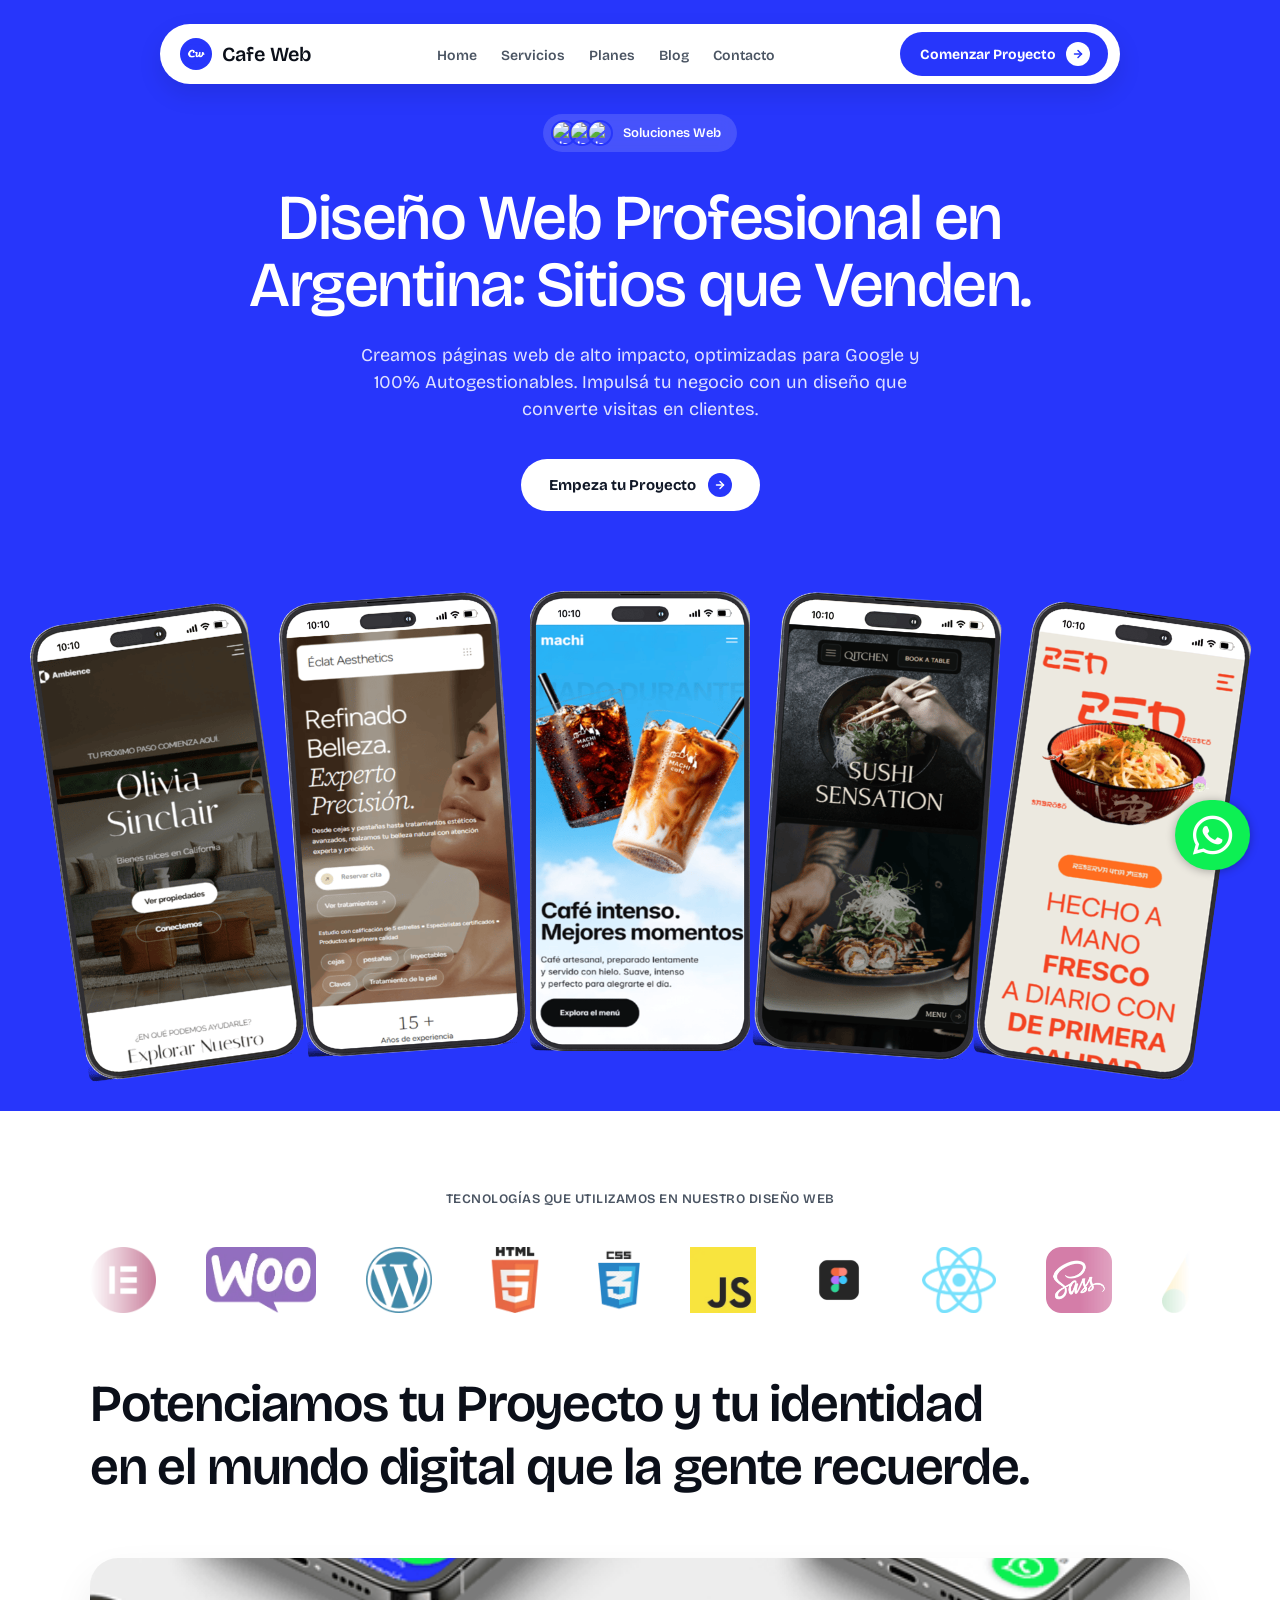
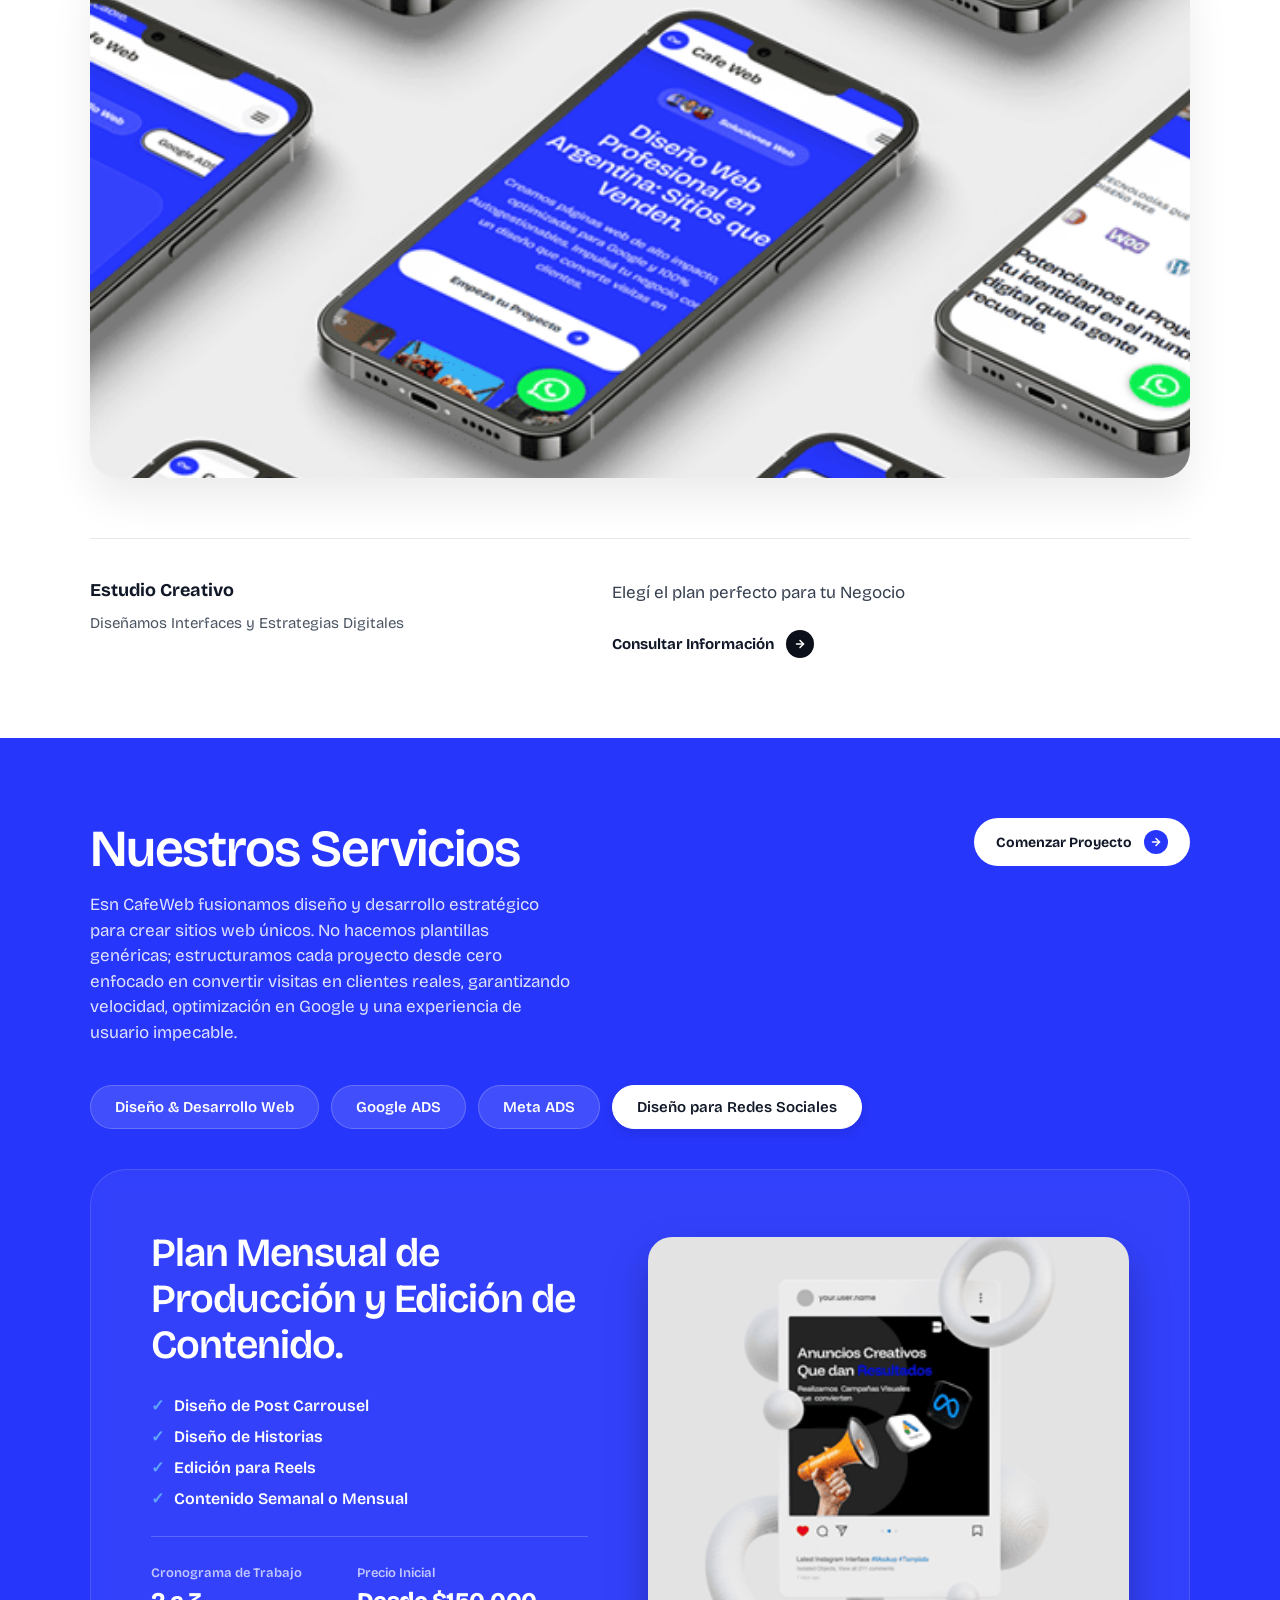
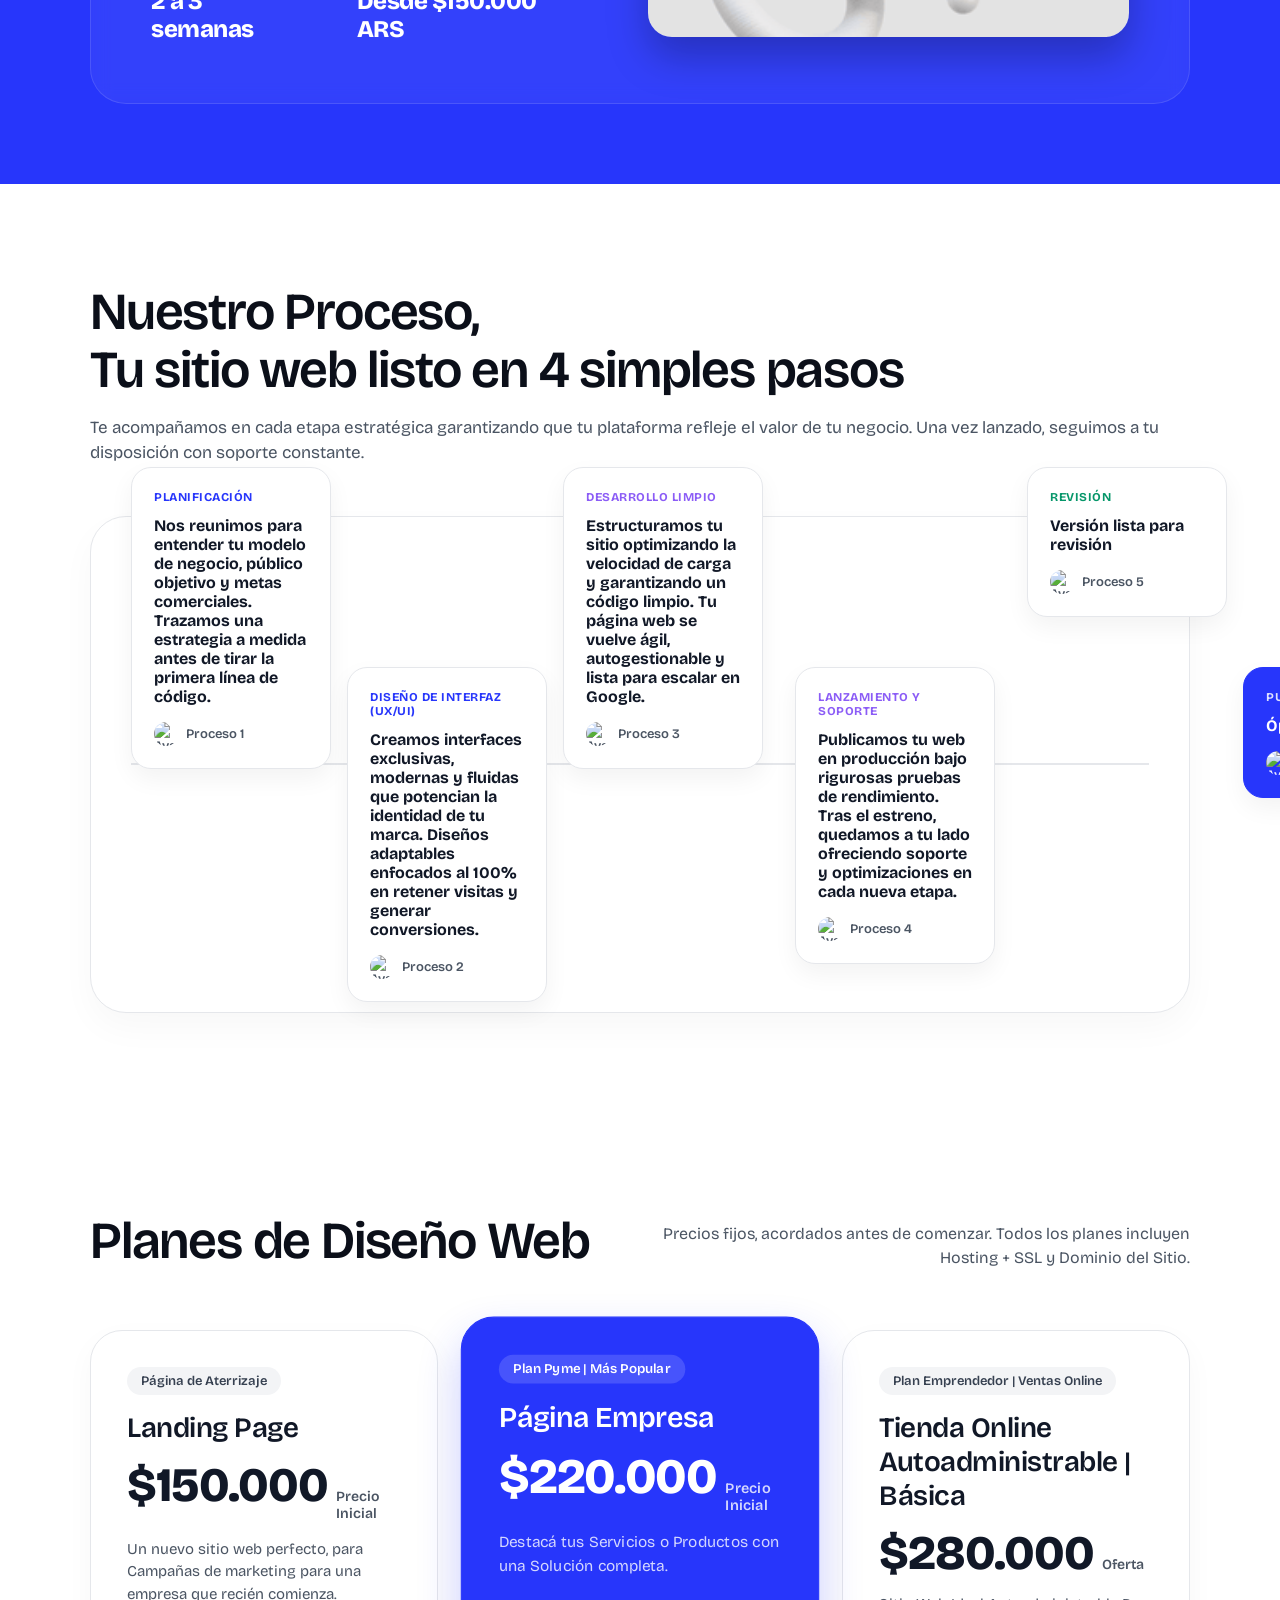
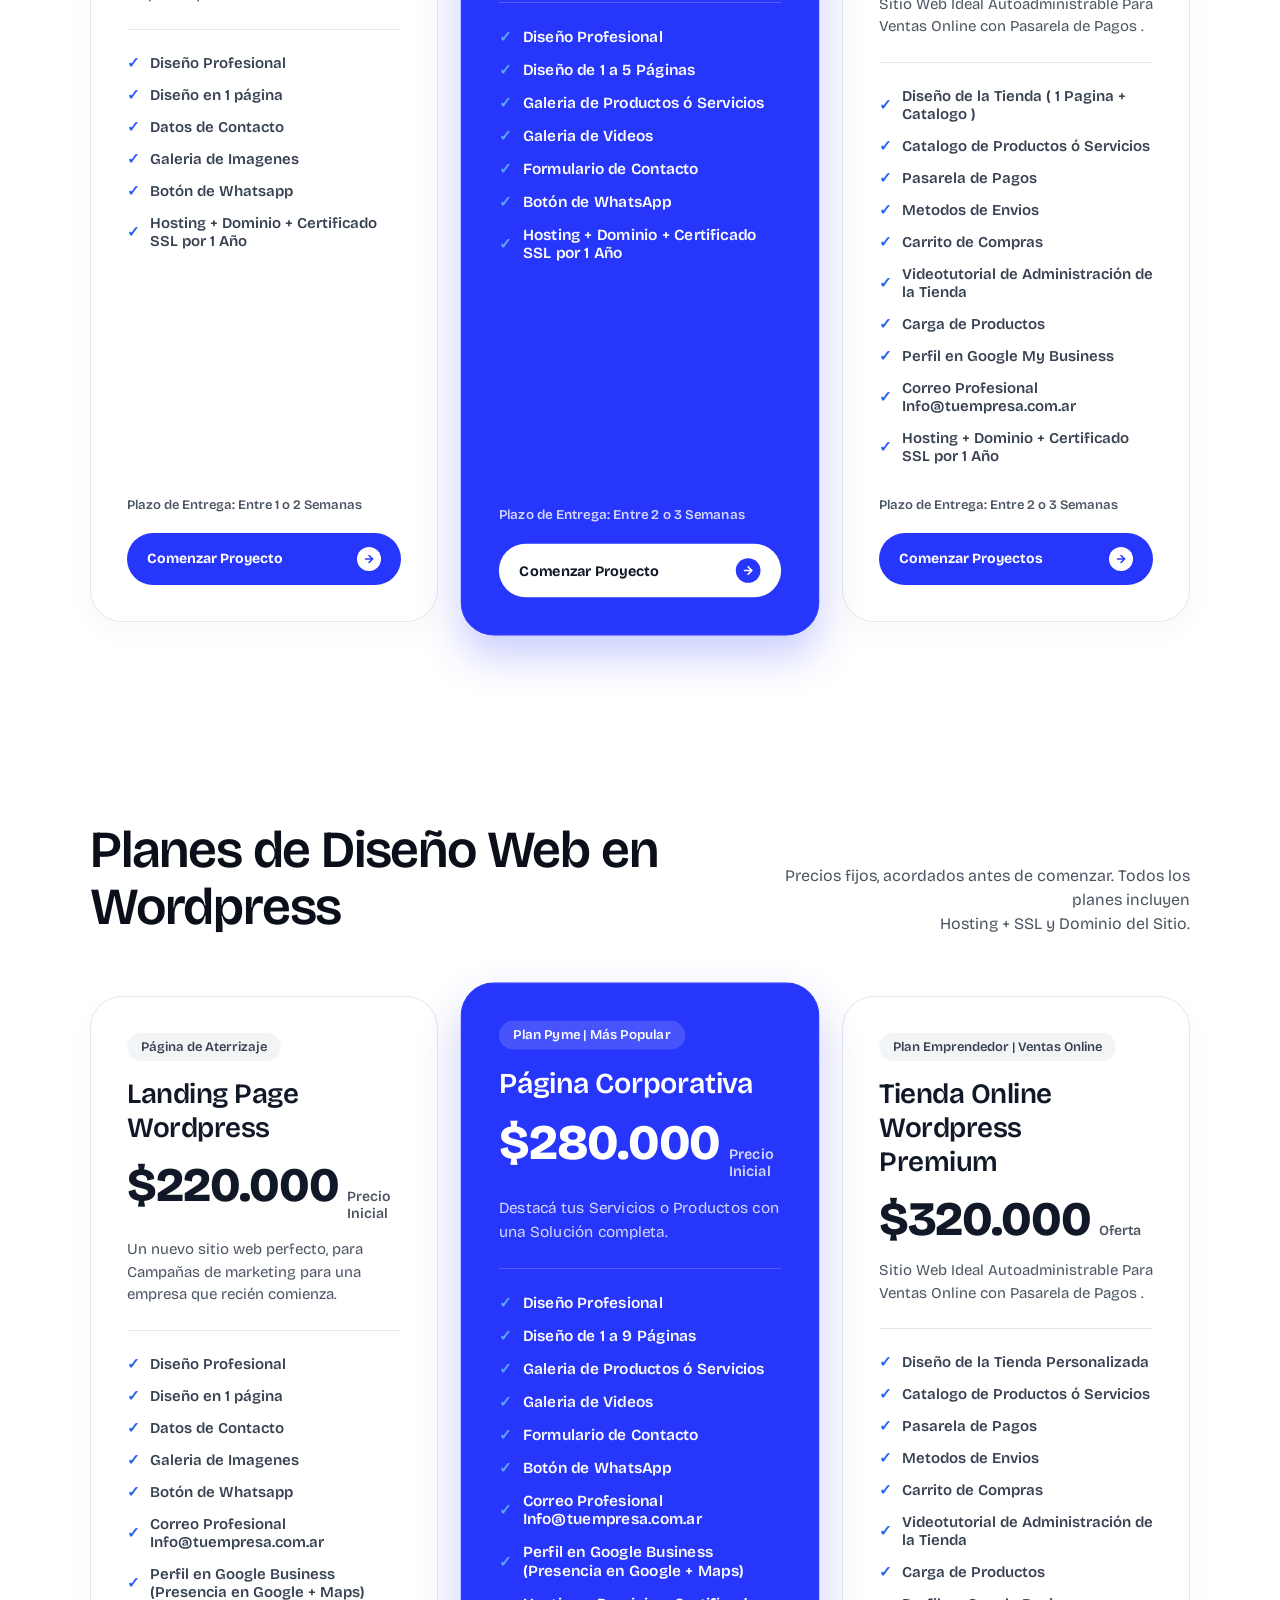
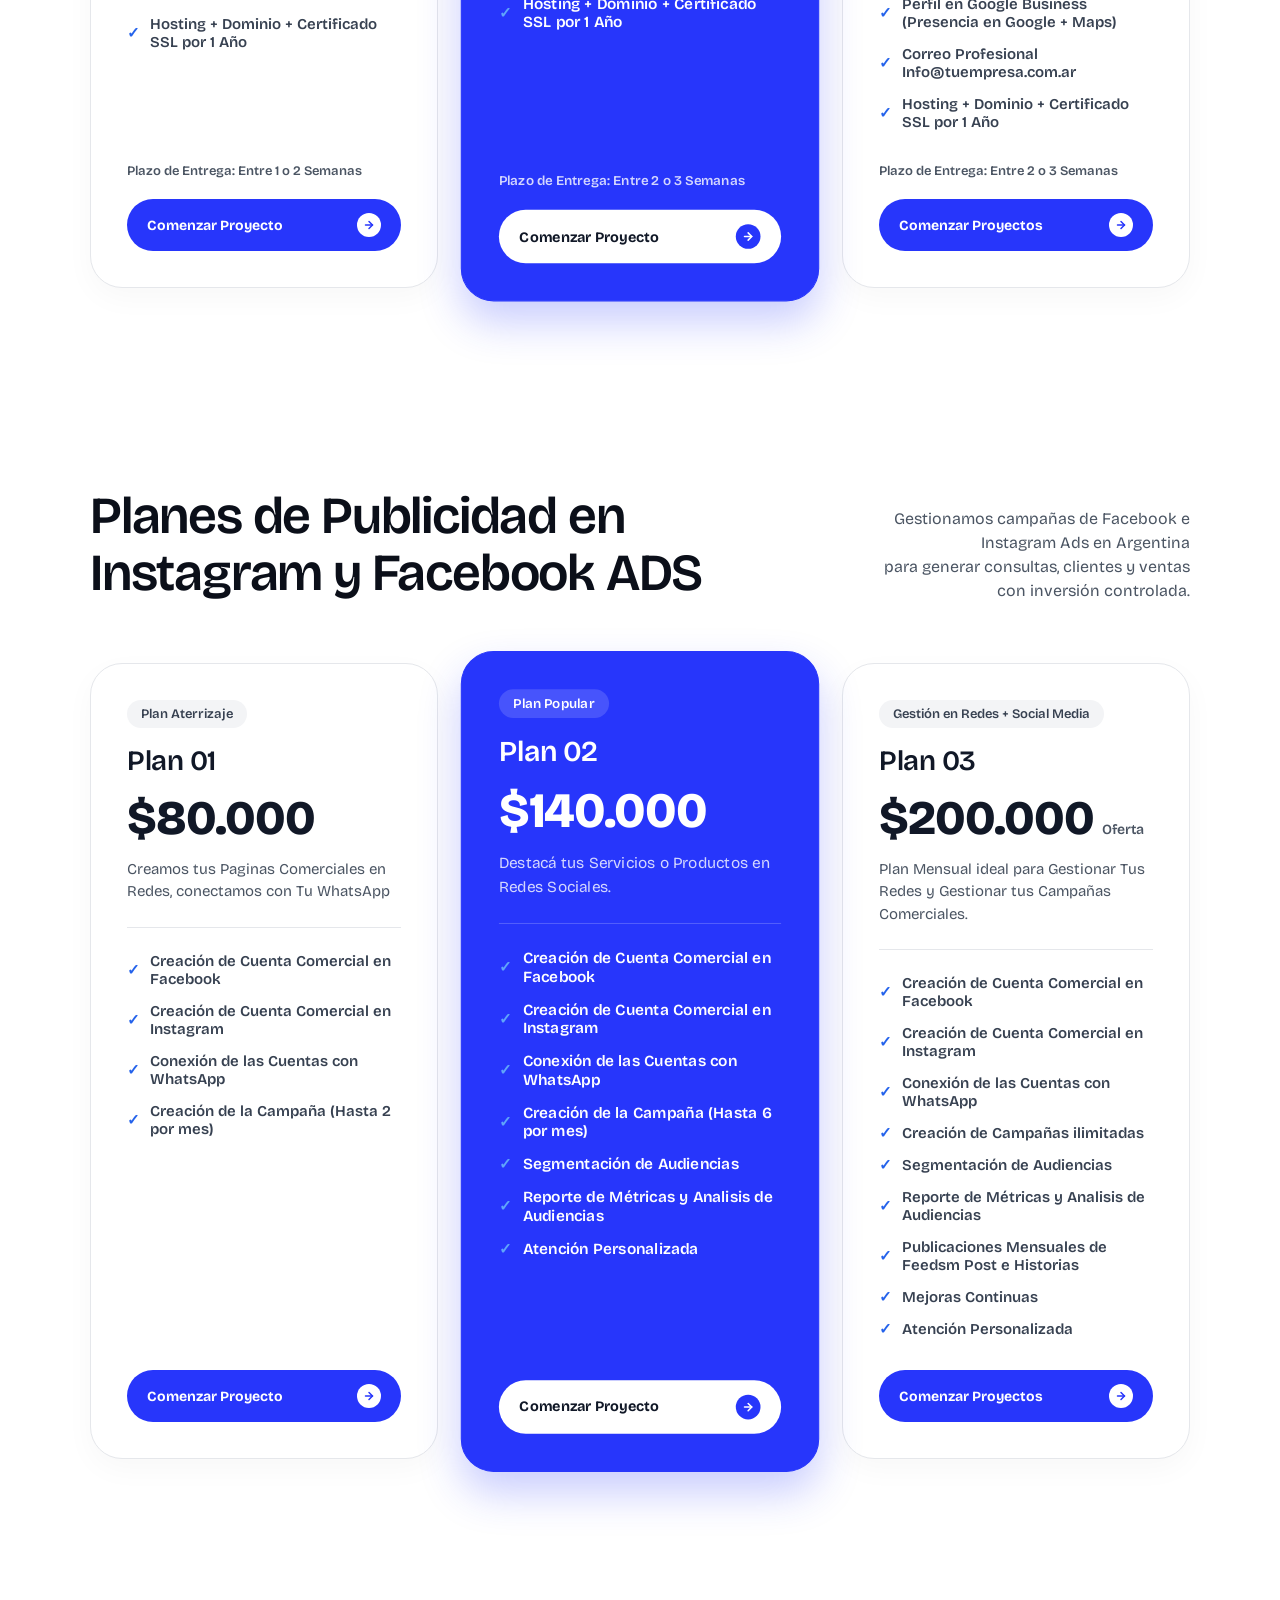
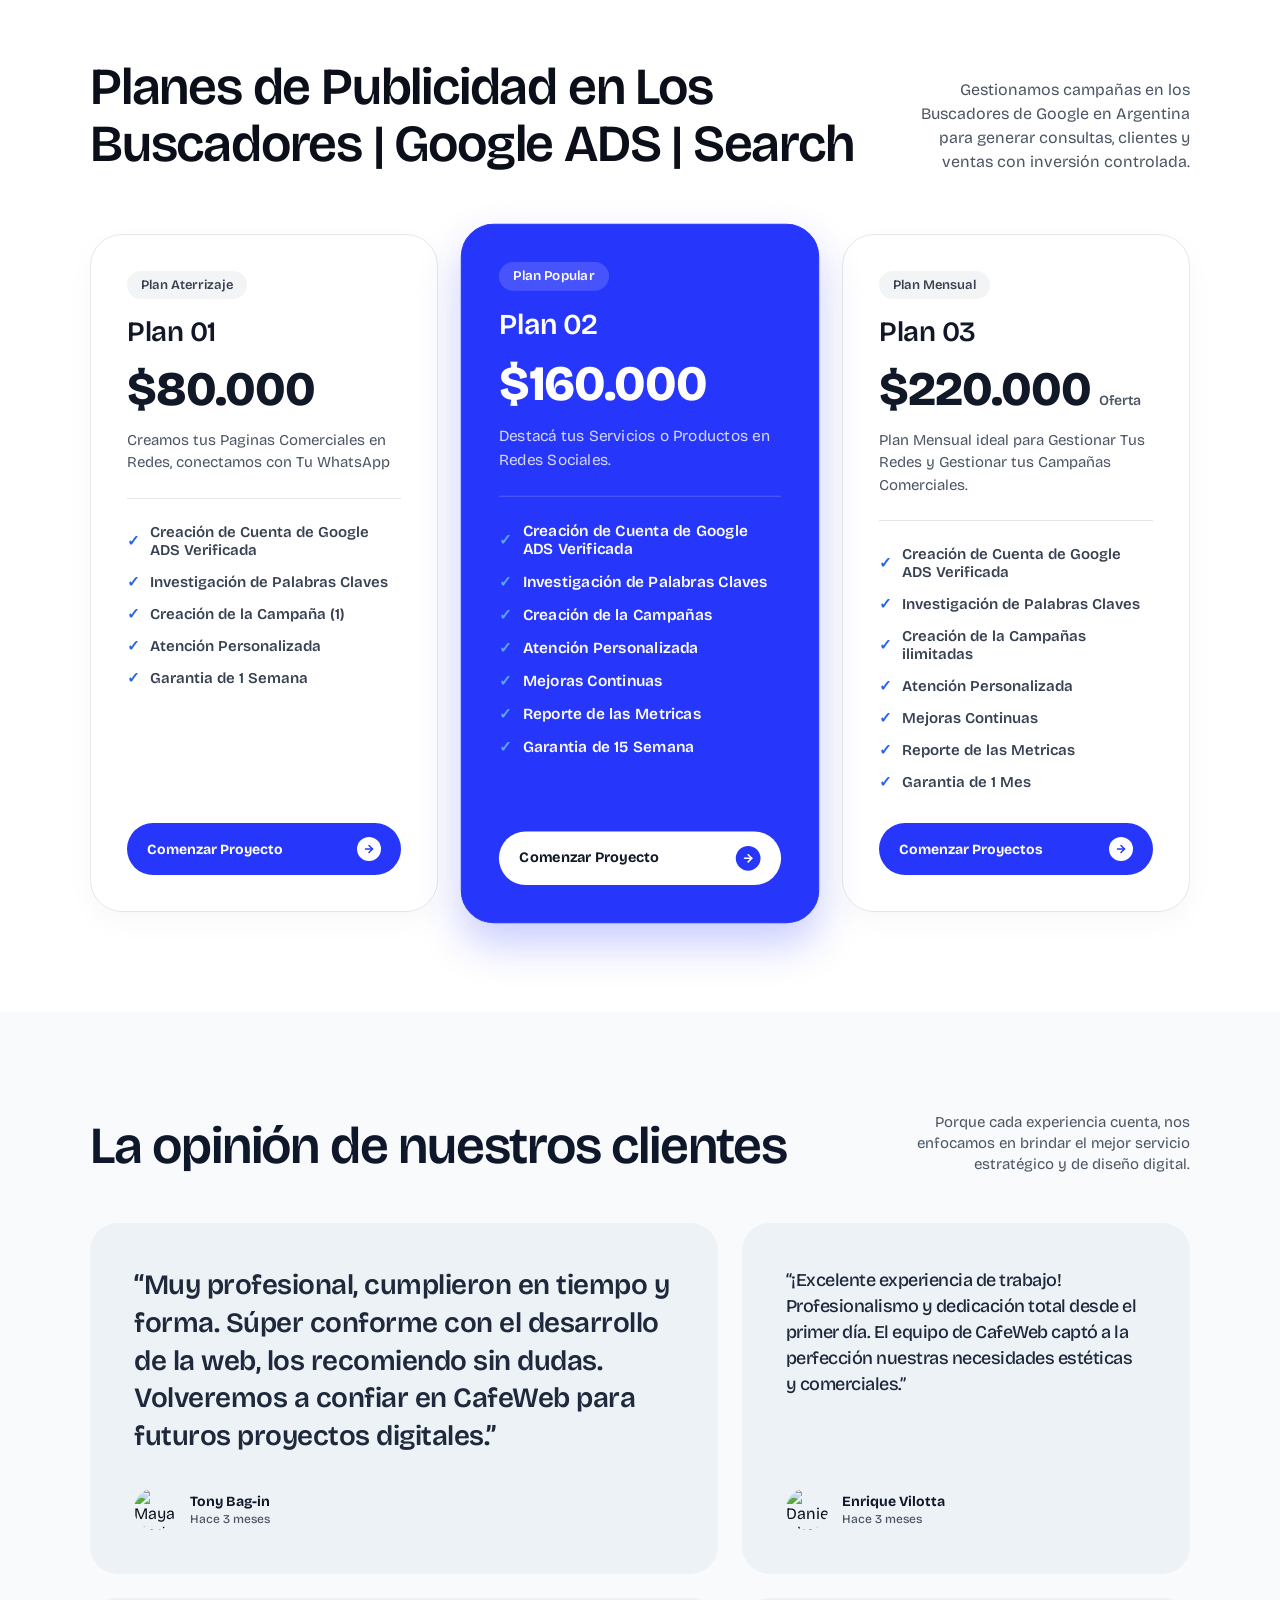
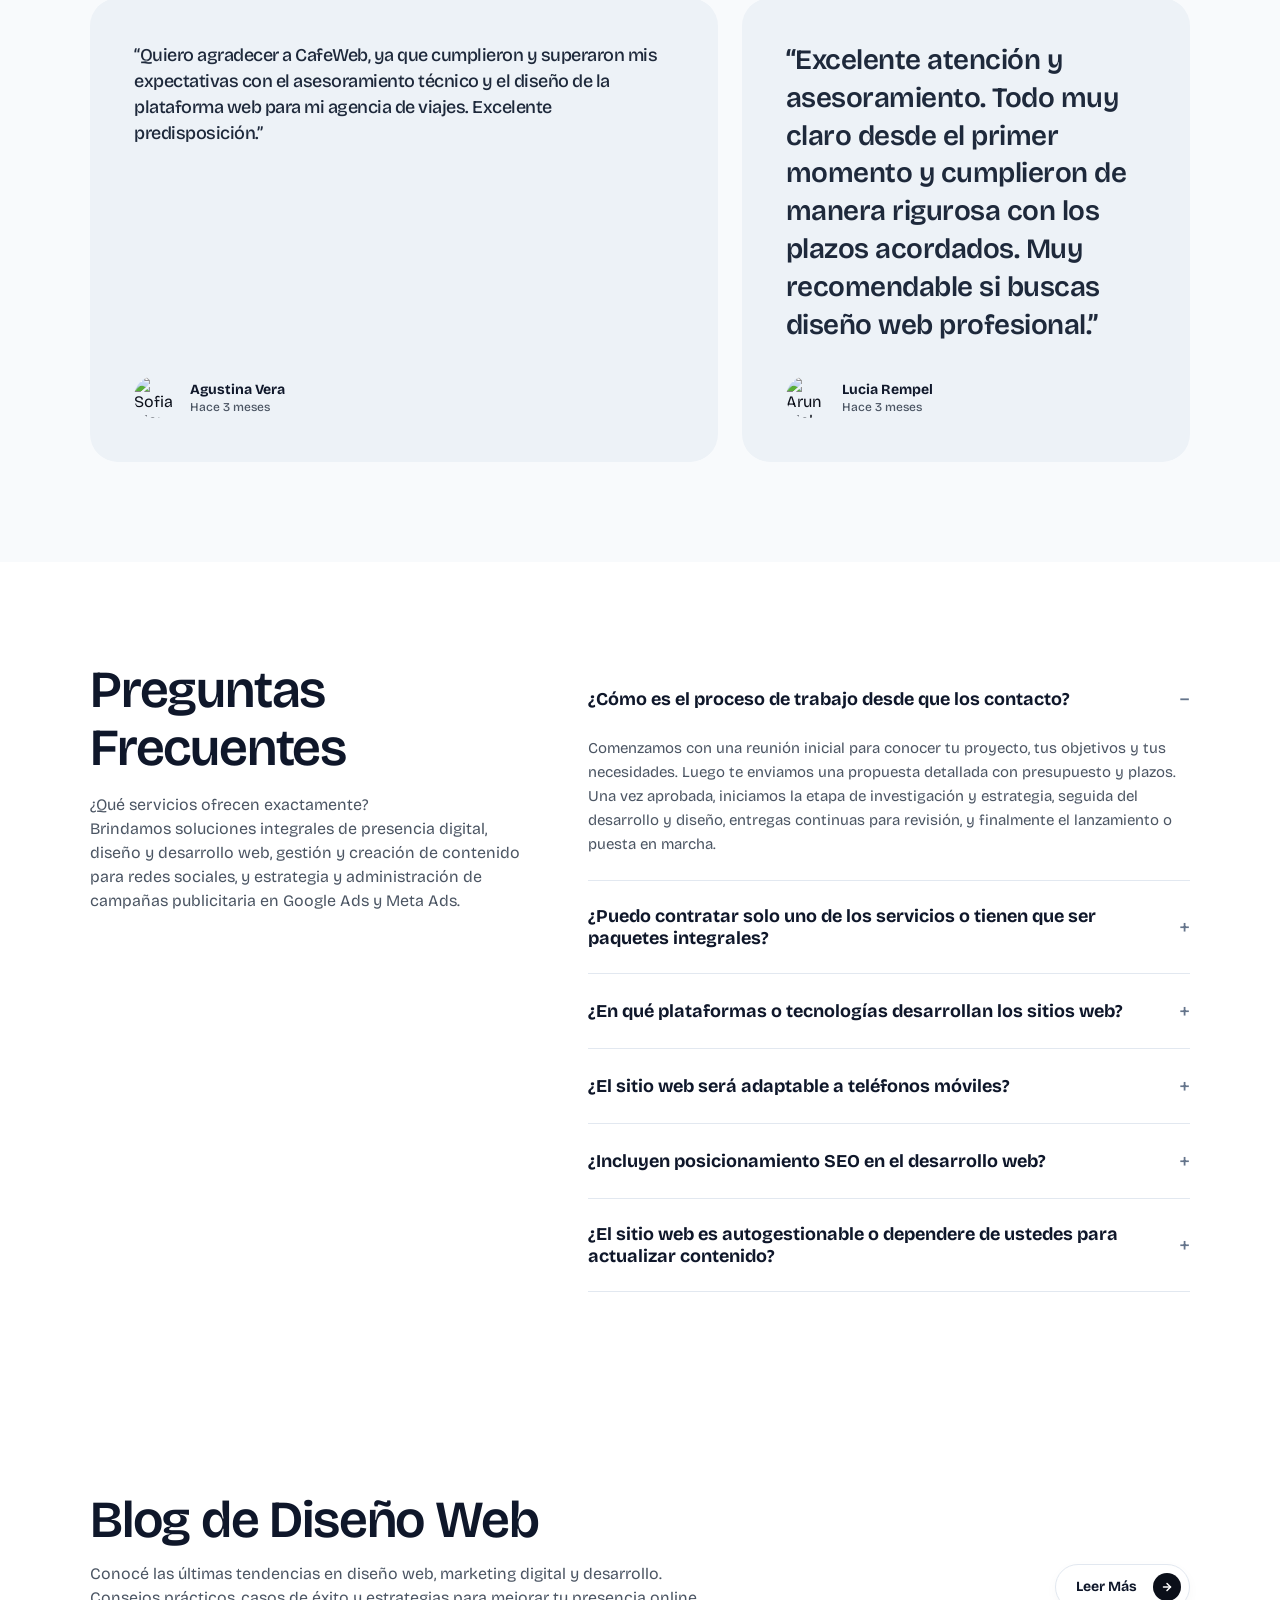
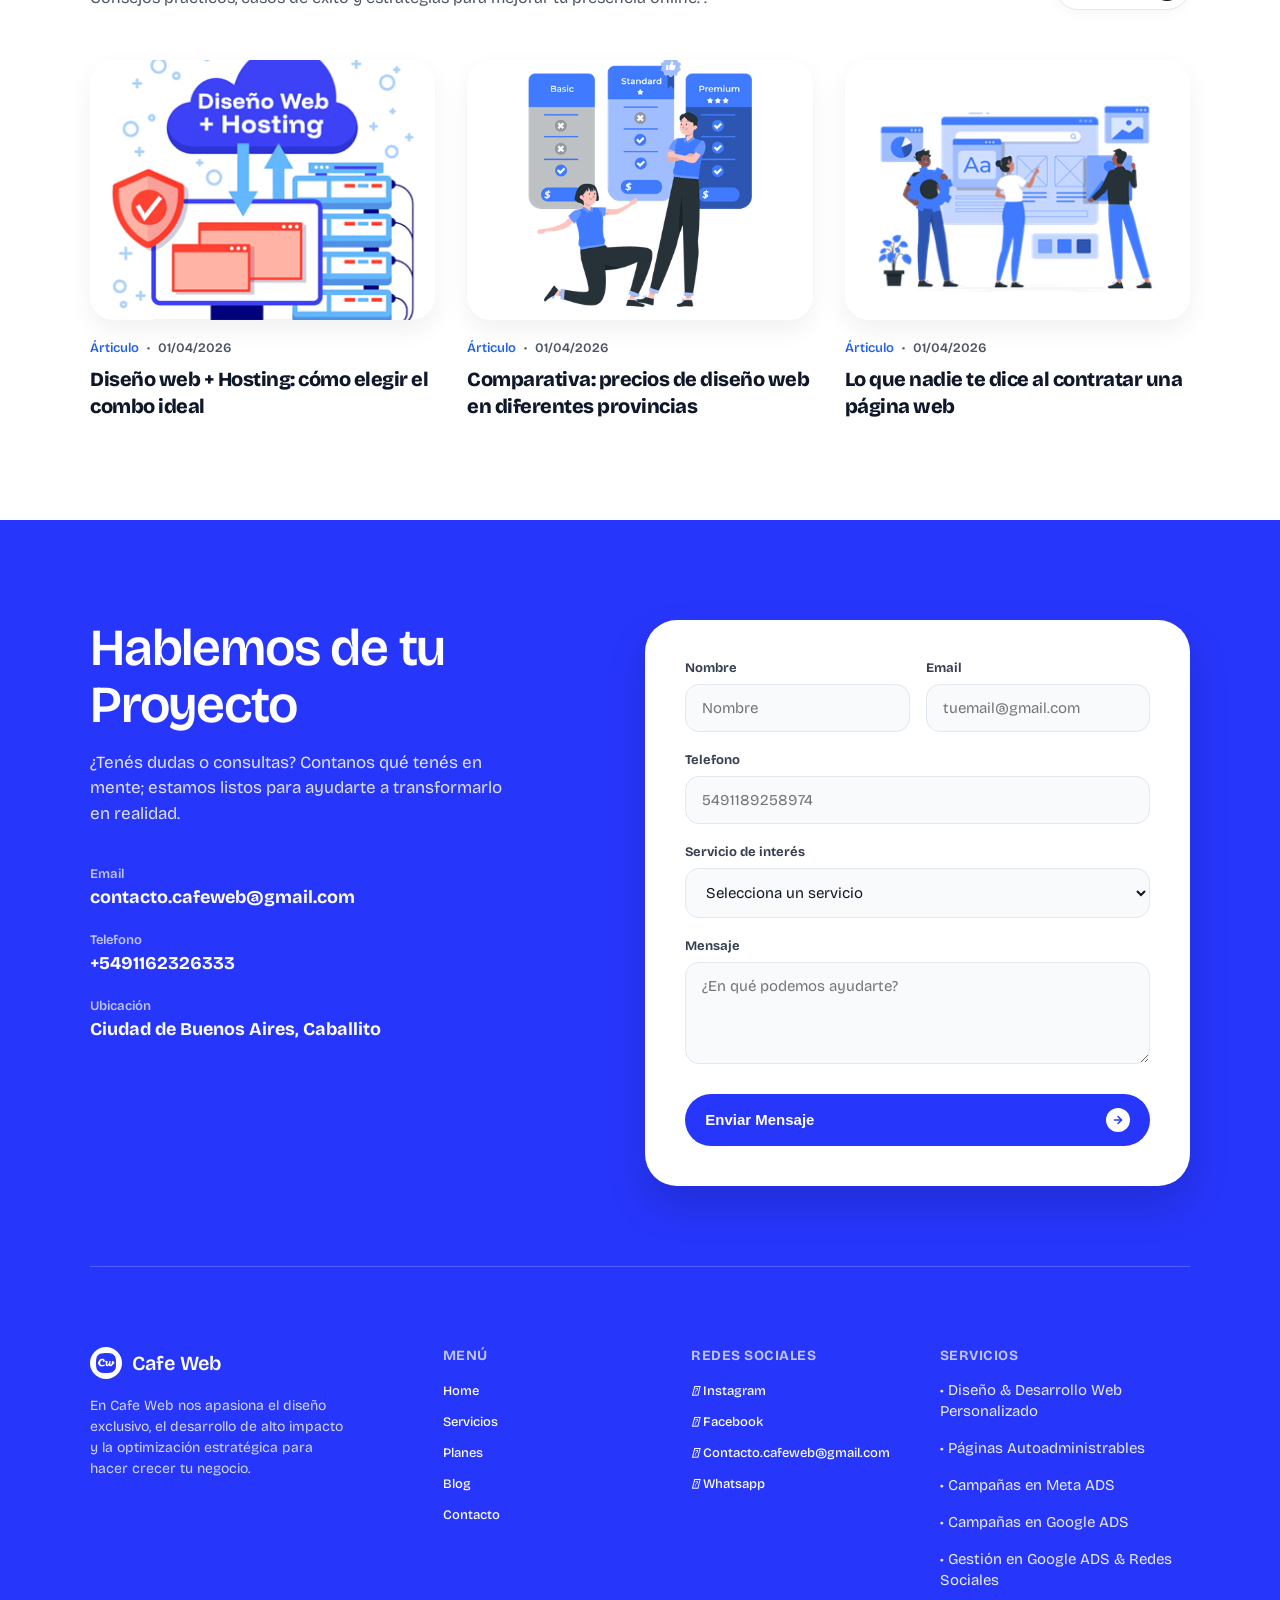
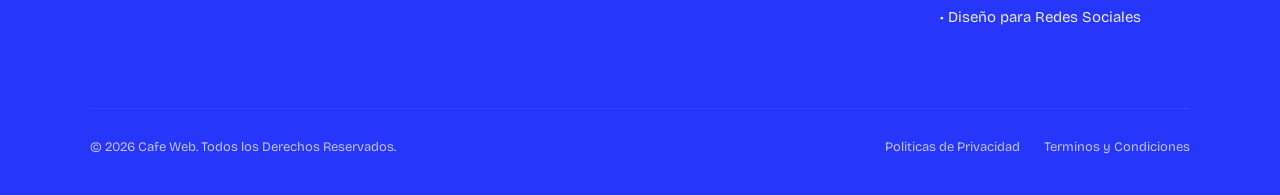
==== index.html @ 78928819 "Update index.html" ====
<!DOCTYPE html>
<html lang="es">
<head>
  <meta charset="UTF-8">
  <meta name="viewport" content="width=device-width, initial-scale=1.0">
  <link rel="icon" type="image/x-icon" href="images/cafeweb.com.ar.png">
  <meta name="description" content="Creamos páginas web de alto impacto, optimizadas para Google y 100% Autogestionables. Impulsá tu negocio con un diseño que converte visitas en clientes.">
  <link rel="canonical" href="https://www.cafeweb.com.ar/">
  <link rel="stylesheet" href="https://cdnjs.cloudflare.com/ajax/libs/font-awesome/7.3.1/css/all.min.css">
  <meta property="og:title" content="Cafe Web">
  <meta property="description" content="Creamos páginas web de alto impacto, optimizadas para Google y 100% Autogestionables. Impulsá tu negocio con un diseño que converte visitas en clientes.">
  <meta property="og:url" content="https://www.cafeweb.com.ar">
  <meta property="og:type" content="website">
  <meta name="keywords" content="Diseño web, pagina web, marketing digital, desarrollo web, sitios webs">
  <meta name="sitedomain" content="www.cafeweb.com.ar.">
  <meta name="google-site-verification" content="">
  <title>Cafe Web | Diseño Web Profesional</title>
  
  <!-- Tipografía Google Fonts -->
  <link rel="preconnect" href="https://fonts.googleapis.com">
  <link rel="preconnect" href="https://fonts.gstatic.com" crossorigin>
  <link href="https://fonts.googleapis.com/css2?family=Bricolage+Grotesque:opsz,wght@12..96,200..800&display=swap" rel="stylesheet">
    <!-- font awesome cdn link  -->
    <link rel="stylesheet" href="https://cdnjs.cloudflare.com/ajax/libs/font-awesome/5.15.3/css/all.min.css">

  
  <!-- Hoja de Estilos Externa -->
  <link rel="stylesheet" href="css/style.css">
</head>

<body>

  <div class="container">
    <!-- HEADER / NAVEGACIÓN -->
    <header class="header">
      <nav class="nav-bar">
        <a href="#" class="brand">
          <div class="logo-icon">
            <img src="images/cafeweb.com.ar.png">
          </div>
          Cafe Web
        </a>

        <!-- Menú Desktop -->
        <ul class="nav-links">
          <li><a href="#home">Home</a></li>
          <!--<li><a href="#trabajos">Trabajos</a></li>-->
          <li><a href="#servicios">Servicios</a></li>
          <li><a href="#planes">Planes</a></li>
          <li><a href="#blog">Blog</a></li>
          <li><a href="#contacto">Contacto</a></li>
        </ul>

        <a href="https://api.whatsapp.com/send/?phone=5491162326333&text&type=phone_number&app_absent=0" target="_blank" class="btn-header">
          Comenzar Proyecto
          <div class="icon-circle">
            <svg width="12" height="12" viewBox="0 0 24 24" fill="none" stroke="currentColor" stroke-width="3" stroke-linecap="round" stroke-linejoin="round"><line x1="5" y1="12" x2="19" y2="12"></line><polyline points="12 5 19 12 12 19"></polyline></svg>
          </div>
        </a>

        <!-- Botón Hamburguesa (Mobile) -->
        <button class="burger-btn" id="openMenuBtn" aria-label="Abrir menú">
          <svg width="20" height="20" viewBox="0 0 24 24" fill="none" stroke="#111827" stroke-width="2.5" stroke-linecap="round"><line x1="3" y1="6" x2="21" y2="6"></line><line x1="3" y1="12" x2="21" y2="12"></line><line x1="3" y1="18" x2="21" y2="18"></line></svg>
        </button>

        <!-- Tarjeta Menú Desplegable (Mobile) -->
        <div class="mobile-menu-card" id="mobileMenu">
          <div class="mobile-menu-header">
            <a href="#" class="brand">
              <div class="logo-icon">
                <img src="images/cafeweb.com.ar.png">

              </div>
              Cafe Web
            </a>
            <button class="close-btn" id="closeMenuBtn" aria-label="Cerrar menú">
              <svg width="18" height="18" viewBox="0 0 24 24" fill="none" stroke="currentColor" stroke-width="2.5" stroke-linecap="round"><line x1="18" y1="6" x2="6" y2="18"></line><line x1="6" y1="6" x2="18" y2="18"></line></svg>
            </button>
          </div>

          <ul class="mobile-nav-list">
            <li><a href="#home">Home</a></li>
            <!--<li><a href="#trabajos">Trabajos</a></li>-->
            <li><a href="#servicios">Servicios</a></li>
            <li><a href="#planes">Planes</a></li>
            <li><a href="#blog">Blog</a></li>
            <li><a href="#contacto">Contacto</a></li>
          </ul>

          <button class="mobile-menu-btn">
            <a href="https://api.whatsapp.com/send/?phone=5491162326333&text&type=phone_number&app_absent=0" target="_blank" style=" color: #fff; text-decoration: none;">
            Comenzar Proyecto
            </a>
            <div class="icon-circle">
              <svg width="12" height="12" viewBox="0 0 24 24" fill="none" stroke="currentColor" stroke-width="3" stroke-linecap="round" stroke-linejoin="round"><line x1="5" y1="12" x2="19" y2="12"></line><polyline points="12 5 19 12 12 19"></polyline></svg>
            </div>
          </button>
        </div>
      </nav>
    </header>

    <!-- HERO SECTION -->
    <main class="hero" id="home">
      <div class="badge">
        <div class="avatars">
          <img src="https://images.unsplash.com/photo-1534528741775-53994a69daeb?auto=format&fit=crop&w=80&q=80" alt="User 1">
          <img src="https://images.unsplash.com/photo-1507003211169-0a1dd7228f2d?auto=format&fit=crop&w=80&q=80" alt="User 2">
          <img src="https://images.unsplash.com/photo-1494790108377-be9c29b29330?auto=format&fit=crop&w=80&q=80" alt="User 3">
        </div>
        <span>Soluciones Web</span>
      </div>

      <h1 class="hero-title">Diseño Web Profesional en Argentina: Sitios que Venden.</h1>
      
      <p class="hero-subtitle">Creamos páginas web de alto impacto, optimizadas para Google y 100% Autogestionables. Impulsá tu negocio con un diseño que converte visitas en clientes.</p>

      <div class="cta-group">
        <a href="https://api.whatsapp.com/send/?phone=5491162326333&text&type=phone_number&app_absent=0" target="_blank" class="btn btn-white">
          Empeza tu Proyecto
          <div class="icon-circle">
            <svg width="12" height="12" viewBox="0 0 24 24" fill="none" stroke="currentColor" stroke-width="3" stroke-linecap="round" stroke-linejoin="round"><line x1="5" y1="12" x2="19" y2="12"></line><polyline points="12 5 19 12 12 19"></polyline></svg>
          </div>
        </a>

      <!--  <a href="#trabajos" class="btn btn-outline">
          Ver trabajos
          <div class="icon-circle">
            <svg width="12" height="12" viewBox="0 0 24 24" fill="none" stroke="currentColor" stroke-width="3" stroke-linecap="round" stroke-linejoin="round"><line x1="5" y1="12" x2="19" y2="12"></line><polyline points="12 5 19 12 12 19"></polyline></svg>
          </div>
        </a>
      </div>-->

    </main>
  </div>

  <!-- GALERÍA DE TRABAJOS (INCLINADA) -->
  <section class="gallery-container">
    <div class="card">
      <img src="images/image1.png" alt="Proyecto 1">
    </div>
    <div class="card">
      <img src="images/image2.png" alt="Proyecto 2">
    </div>
    <div class="card">
      <img src="images/image3.png" alt="Proyecto 3">
    </div>
    <div class="card">
      <img src="images/image4.png" alt="Proyecto 4">
    </div>
    <div class="card">
      <img src="images/image5.png" alt="Proyecto 5">
    </div>

    <a href="https://api.whatsapp.com/send/?phone=5491162326333&text&type=phone_number&app_absent=0"
   class="btn-wsp" target="_blank" aria-label="Contacto por WhatsApp">
    <i class="fab fa-whatsapp"></i>
</a>
  </section>

  <!-- SECCIÓN: TEAM & TRUSTED -->
<section class="team-section">
  <div class="container-inner">
    <div class="trusted-header">
      <span class="trusted-label">Tecnologías que utilizamos en nuestro Diseño Web</span>
      
      <!-- Contenedor con efecto marquee / loop -->
      <div class="trusted-logos-wrapper">
        <div class="trusted-logos">
          <!-- GRUPO 1 -->
          <div class="logo-item"><img src="images/elementor.png" alt="Elementor"></div>
          <div class="logo-item"><img src="images/woo.png" alt="WooCommerce"></div>
          <div class="logo-item"><img src="images/wordpress.png" alt="Wordpress"></div>
          <div class="logo-item"><img src="images/html.png" alt="HTML"></div>
          <div class="logo-item"><img src="images/css.png" alt="CSS"></div>
          <div class="logo-item"><img src="images/js.png" alt="JavaScript"></div>
          <div class="logo-item"><img src="images/figma.png" alt="Figma"></div>
          <div class="logo-item"><img src="images/react.png" alt="React"></div>
          <div class="logo-item"><img src="images/sass.png" alt="Sass"></div>
          <div class="logo-item"><img src="images/google.png" alt="Google"></div>
          <div class="logo-item"><img src="images/meta.png" alt="Meta"></div>
          <div class="logo-item"><img src="images/pr.png" alt="Premiere"></div>
          <div class="logo-item"><img src="images/ae.png" alt="After Effects"></div>
          <div class="logo-item"><img src="images/ai.png" alt="Illustrator"></div>
          <div class="logo-item"><img src="images/photoshop.png" alt="Photoshop"></div>
          <div class="logo-item"><img src="images/php.png" alt="PHP"></div>

          <!-- GRUPO 2 (Duplicado exacto para hacer el loop infinito perfecto) -->
          <div class="logo-item"><img src="images/elementor.png" alt="Elementor"></div>
          <div class="logo-item"><img src="images/woo.png" alt="WooCommerce"></div>
          <div class="logo-item"><img src="images/wordpress.png" alt="Wordpress"></div>
          <div class="logo-item"><img src="images/html.png" alt="HTML"></div>
          <div class="logo-item"><img src="images/css.png" alt="CSS"></div>
          <div class="logo-item"><img src="images/js.png" alt="JavaScript"></div>
          <div class="logo-item"><img src="images/figma.png" alt="Figma"></div>
          <div class="logo-item"><img src="images/react.png" alt="React"></div>
          <div class="logo-item"><img src="images/sass.png" alt="Sass"></div>
          <div class="logo-item"><img src="images/google.png" alt="Google"></div>
          <div class="logo-item"><img src="images/meta.png" alt="Meta"></div>
          <div class="logo-item"><img src="images/pr.png" alt="Premiere"></div>
          <div class="logo-item"><img src="images/ae.png" alt="After Effects"></div>
          <div class="logo-item"><img src="images/ai.png" alt="Illustrator"></div>
          <div class="logo-item"><img src="images/photoshop.png" alt="Photoshop"></div>
          <div class="logo-item"><img src="images/php.png" alt="PHP"></div>
        </div>
      </div>
    </div>

    <h2 class="team-title">
      Potenciamos tu Proyecto y tu identidad en el mundo digital que la gente recuerde.
    </h2>

    <div class="reel-card">
      <img src="images/section-b.png" alt="Reel background">
      <!--<button class="reel-btn">
        <span class="play-dot">●</span> Hace Click para Ver el Video con Sonido
      </button>-->
    </div>

    <div class="team-footer-grid">
      <div class="team-footer-left">
        <p class="team-subtext-bold">Estudio Creativo</p>
        <p class="team-subtext-desc">Diseñamos Interfaces y Estrategias Digitales</p>
      </div>

      <div class="team-footer-right">
        <p class="stats-text">Elegí el plan perfecto para tu Negocio</p>
        <a href="https://api.whatsapp.com/send/?phone=5491162326333&text&type=phone_number&app_absent=0" target="_blank" class="studio-link-btn">
          Consultar Información
          <div class="icon-circle-dark">
            <svg width="12" height="12" viewBox="0 0 24 24" fill="none" stroke="currentColor" stroke-width="3" stroke-linecap="round" stroke-linejoin="round"><line x1="5" y1="12" x2="19" y2="12"></line><polyline points="12 5 19 12 12 19"></polyline></svg>
          </div>
        </a>
      </div>
    </div>
  </div>
</section>

  <!-- SECCIÓN: SELECTED WORK (EFECTO STICKY STACKING CARDS)
  <section class="selected-work-section" id="trabajos">
    <div class="container-inner">
      
      <div class="selected-work-header">
        <div class="selected-work-titles">
          <h2>Proyectos Cerrados</h2>
          <p>Conocé algunos de los trabajos realizados por CafeWeb. Diseños web profesionales, tiendas online y sistemas a medida que hemos desarrollado.</p>
        </div>
      
        <a href="" class="view-all-btn">
          Ver Trabajos
          <div class="icon-circle-dark">
            <svg width="12" height="12" viewBox="0 0 24 24" fill="none" stroke="currentColor" stroke-width="3" stroke-linecap="round" stroke-linejoin="round"><line x1="5" y1="12" x2="19" y2="12"></line><polyline points="12 5 19 12 12 19"></polyline></svg>
          </div>
        </a>
      
      </div>

       <div class="projects-sticky-list">

         <article class="project-card bg-green card-1">
          <div class="project-info">
            <div class="project-meta">
              <span>Haku Tea</span>
              <span>2026</span>
            </div>
            <div class="project-details">
              <h3>Haku</h3>
              <p>A calm identity and packaging system for a tea brand rooted in Kyoto tea houses.</p>
            </div>
            <div class="project-footer">
              <span class="project-tag">Brand identity and packaging</span>
              <div class="arrow-btn">
                <svg width="14" height="14" viewBox="0 0 24 24" fill="none" stroke="currentColor" stroke-width="2.5" stroke-linecap="round" stroke-linejoin="round"><line x1="7" y1="17" x2="17" y2="7"></line><polyline points="7 7 17 7 17 17"></polyline></svg>
              </div>
            </div>
          </div>
          <div class="project-image">
            <img src="https://images.unsplash.com/photo-1579783902614-a3fb3927b675?auto=format&fit=crop&w=800&q=80" alt="Haku project">
          </div>
        </article>

         <article class="project-card bg-yellow card-2">
          <div class="project-info">
            <div class="project-meta">
              <span>Pott Arts Council</span>
              <span>2026</span>
            </div>
            <div class="project-details">
              <h3>Pott Festival</h3>
              <p>A poster campaign and ticketing website for a three-day city arts festival.</p>
            </div>
            <div class="project-footer">
              <span class="project-tag">Campaign and website</span>
              <div class="arrow-btn">
                <svg width="14" height="14" viewBox="0 0 24 24" fill="none" stroke="currentColor" stroke-width="2.5" stroke-linecap="round" stroke-linejoin="round"><line x1="7" y1="17" x2="17" y2="7"></line><polyline points="7 7 17 7 17 17"></polyline></svg>
              </div>
            </div>
          </div>
          <div class="project-image">
            <img src="https://images.unsplash.com/photo-1541701494587-cb58502866ab?auto=format&fit=crop&w=800&q=80" alt="Pott Festival project">
          </div>
        </article>

         <article class="project-card bg-purple card-3">
          <div class="project-info">
            <div class="project-meta">
              <span>Elia Moreau</span>
              <span>2025</span>
            </div>
            <div class="project-details">
              <h3>Elia Studio</h3>
              <p>A portfolio website for a photographer, built in Framer with an easy CMS.</p>
            </div>
            <div class="project-footer">
              <span class="project-tag">Website design</span>
              <div class="arrow-btn">
                <svg width="14" height="14" viewBox="0 0 24 24" fill="none" stroke="currentColor" stroke-width="2.5" stroke-linecap="round" stroke-linejoin="round"><line x1="7" y1="17" x2="17" y2="7"></line><polyline points="7 7 17 7 17 17"></polyline></svg>
              </div>
            </div>
          </div>
          <div class="project-image">
            <img src="https://images.unsplash.com/photo-1618005182384-a83a8bd57fbe?auto=format&fit=crop&w=800&q=80" alt="Elia Studio project">
          </div>
        </article>

         <article class="project-card bg-pink card-4">
          <div class="project-info">
            <div class="project-meta">
              <span>Fruta Foods</span>
              <span>2025</span>
            </div>
            <div class="project-details">
              <h3>Fruta</h3>
              <p>Packaging and a launch website for a range of cold-pressed fruit snacks.</p>
            </div>
            <div class="project-footer">
              <span class="project-tag">Packaging and launch site</span>
              <div class="arrow-btn">
                <svg width="14" height="14" viewBox="0 0 24 24" fill="none" stroke="currentColor" stroke-width="2.5" stroke-linecap="round" stroke-linejoin="round"><line x1="7" y1="17" x2="17" y2="7"></line><polyline points="7 7 17 7 17 17"></polyline></svg>
              </div>
            </div>
          </div>
          <div class="project-image">
            <img src="https://images.unsplash.com/photo-1550684848-fac1c5b4e853?auto=format&fit=crop&w=800&q=80" alt="Fruta project">
          </div>
        </article>

         <article class="project-card bg-beige card-5">
          <div class="project-info">
            <div class="project-meta">
              <span>Quarto Legal</span>
              <span>2024</span>
            </div>
            <div class="project-details">
              <h3>Quarto</h3>
              <p>A quieter, more confident identity for a boutique law firm in Lisbon.</p>
            </div>
            <div class="project-footer">
              <span class="project-tag">Brand identity</span>
              <div class="arrow-btn">
                <svg width="14" height="14" viewBox="0 0 24 24" fill="none" stroke="currentColor" stroke-width="2.5" stroke-linecap="round" stroke-linejoin="round"><line x1="7" y1="17" x2="17" y2="7"></line><polyline points="7 7 17 7 17 17"></polyline></svg>
              </div>
            </div>
          </div>
          <div class="project-image">
            <img src="https://images.unsplash.com/photo-1507003211169-0a1dd7228f2d?auto=format&fit=crop&w=800&q=80" alt="Quarto project">
          </div>
        </article>

         <article class="project-card bg-lightblue card-6">
          <div class="project-info">
            <div class="project-meta">
              <span>Loop Labs</span>
              <span>2024</span>
            </div>
            <div class="project-details">
              <h3>Loop</h3>
              <p>Product design for an app that helps groups of friends plan and split trips.</p>
            </div>
            <div class="project-footer">
              <span class="project-tag">Product design</span>
              <div class="arrow-btn">
                <svg width="14" height="14" viewBox="0 0 24 24" fill="none" stroke="currentColor" stroke-width="2.5" stroke-linecap="round" stroke-linejoin="round"><line x1="7" y1="17" x2="17" y2="7"></line><polyline points="7 7 17 7 17 17"></polyline></svg>
              </div>
            </div>
          </div>
          <div class="project-image">
            <img src="https://images.unsplash.com/photo-1618005182384-a83a8bd57fbe?auto=format&fit=crop&w=800&q=80" alt="Loop project">
          </div>
        </article>

      </div>
    </div>
  </section>  -->


  <!-- SECCIÓN: WHAT WE DO (SERVICIOS) -->
  <section class="services-section" id="servicios">
    <div class="container-inner services-wrapper">
      
      <!-- Cabecera de la sección -->
      <div class="services-header">
        <div class="services-titles">
          <h2>Nuestros Servicios</h2>
          <p>Esn CafeWeb fusionamos diseño y desarrollo estratégico para crear sitios web únicos. No hacemos plantillas genéricas; estructuramos cada proyecto desde cero enfocado en convertir visitas en clientes reales, garantizando velocidad, optimización en Google y una experiencia de usuario impecable.</p>
        </div>
        <a href="https://api.whatsapp.com/send/?phone=5491162326333&text&type=phone_number&app_absent=0" target="_blank" class="btn btn-white services-btn-top">
          Comenzar Proyecto
          <div class="icon-circle">
            <svg width="12" height="12" viewBox="0 0 24 24" fill="none" stroke="currentColor" stroke-width="3" stroke-linecap="round" stroke-linejoin="round"><line x1="5" y1="12" x2="19" y2="12"></line><polyline points="12 5 19 12 12 19"></polyline></svg>
          </div>
        </a>
      </div>

      <!-- Pestañas de Servicios -->
      <div class="services-tabs">
        <!--<button class="tab-pill" data-service="brand">Branding </button>-->
        <button class="tab-pill" data-service="web">Diseño & Desarrollo Web</button>
        <!--<button class="tab-pill active" data-service="framer">Wordpress</button>-->
        <button class="tab-pill" data-service="product">Google ADS</button>
        <button class="tab-pill" data-service="support">Meta ADS</button>
       <!-- <button class="tab-pill" data-service="brand">Diseño UX/UI</button>-->
        <button class="tab-pill active" data-service="framer">Diseño para Redes Sociales</button>
      </div>

      <!-- Contenido del Servicio Activo -->
      <div class="service-content-grid">
        
        <!-- Columna Izquierda: Textos y características -->
        <div class="service-info-col">
          <h3 class="service-title-main">Plan Mensual de Producción y Edición de Contenido.</h3>
          
          <ul class="service-features-list">
            <li>
              <span class="check-icon">✓</span> Diseño de Post Carrousel

            </li>
            <li>
              <span class="check-icon">✓</span> Diseño de Historias

            </li>
            <li>
              <span class="check-icon">✓</span> Edición para Reels

            </li>
            <li>
              <span class="check-icon">✓</span> Contenido Semanal o Mensual

            </li>
          </ul>

          <div class="service-metrics-divider"></div>

          <div class="service-metrics-row">
            <div class="metric-item">
              <span class="metric-label">Cronograma de Trabajo</span>
              <span class="metric-value">2 a 3 semanas</span>
            </div>
            <div class="metric-item">
              <span class="metric-label">Precio Inicial</span>
              <span class="metric-value">Desde $150.000 ARS</span>
            </div>
          </div>
        </div>

        <!-- Columna Derecha: Imagen ilustrativa -->
        <div class="service-image-col">
          <img src="images/redes.png" alt="Framer Development Workspace">
        </div>

      </div>

    </div>
  </section>




  <!-- SECCIÓN: TIMELINE (EIGHT WEEKS, SIX SIGN-OFFS) -->
  <section class="timeline-section">
    <div class="container-inner timeline-wrapper">
      
      <!-- Cabecera de la sección -->
      <div class="timeline-header-grid">
        <div class="timeline-titles">
          <h2>Nuestro Proceso, <br>Tu sitio web listo en 4 simples pasos</h2>
          <p>Te acompañamos en cada etapa estratégica garantizando que tu plataforma refleje el valor de tu negocio. Una vez lanzado, seguimos a tu disposición con soporte constante.

<br class="br-desktop"> </p>
        </div>
        <div class="timeline-highlight">
          <span class="highlight-number"> </span>
          <span class="highlight-sub"> </span>
        </div>
      </div>

      <!-- Contenedor de la Línea de Tiempo (Timeline Card) -->
      <div class="timeline-card-box">
        
        <!-- Línea horizontal base (Desktop) -->
        <div class="timeline-axis-line"></div>

        <!-- Hitos / Tarjetas de la línea de tiempo -->
        <div class="timeline-nodes-container">
          
          <!-- Hito 1 (Arriba) -->
          <div class="node-wrapper pos-top node-1">
            <div class="milestone-card">
              <span class="node-tag strategy">Planificación</span>
              <h4>Nos reunimos para entender tu modelo de negocio, público objetivo y metas comerciales. Trazamos una estrategia a medida antes de tirar la primera línea de código.</h4>
              <div class="node-author">
                <img src="https://images.unsplash.com/photo-1534528741775-53994a69daeb?auto=format&fit=crop&w=80&q=80" alt="Avatar">
                <span>Proceso 1</span>
              </div>
            </div>
           </div>

          <!-- Hito 2 (Abajo) -->
          <div class="node-wrapper pos-bottom node-2">
             <div class="milestone-card">
              <span class="node-tag strategy">DISEÑO DE INTERFAZ (UX/UI)</span>
              <h4>Creamos interfaces exclusivas, modernas y fluidas que potencian la identidad de tu marca. Diseños adaptables enfocados al 100% en retener visitas y generar conversiones.
</h4>
              <div class="node-author">
                <img src="https://images.unsplash.com/photo-1507003211169-0a1dd7228f2d?auto=format&fit=crop&w=80&q=80" alt="Avatar">
                <span>Proceso 2</span>
              </div>
            </div>
          </div>

          <!-- Hito 3 (Arriba) -->
          <div class="node-wrapper pos-top node-3">
            <div class="milestone-card">
              <span class="node-tag design">DESARROLLO LIMPIO</span>
              <h4>Estructuramos tu sitio optimizando la velocidad de carga y garantizando un código limpio. Tu página web se vuelve ágil, autogestionable y lista para escalar en Google.

</h4>
              <div class="node-author">
                <img src="https://images.unsplash.com/photo-1494790108377-be9c29b29330?auto=format&fit=crop&w=80&q=80" alt="Avatar">
                <span>Proceso 3</span>
              </div>
            </div>
           </div>

          <!-- Hito 4 (Marcador vacío Week 4) -->
          <div class="node-wrapper node-empty node-4">
           </div>

          <!-- Hito 5 (Abajo) -->
          <div class="node-wrapper pos-bottom node-5">
             <div class="milestone-card">
              <span class="node-tag design">LANZAMIENTO Y SOPORTE
</span>
              <h4>Publicamos tu web en producción bajo rigurosas pruebas de rendimiento. Tras el estreno, quedamos a tu lado ofreciendo soporte y optimizaciones en cada nueva etapa.</h4>
              <div class="node-author">
                <img src="https://images.unsplash.com/photo-1500648767791-00dcc994a43e?auto=format&fit=crop&w=80&q=80" alt="Avatar">
                <span>Proceso 4</span>
              </div>
            </div>
          </div>

          <!-- Hito 6 (Marcador vacío Week 6) -->
          <div class="node-wrapper node-empty node-6">
           </div>

          <!-- Hito 7 (Arriba) -->
          <div class="node-wrapper pos-top node-7">
            <div class="milestone-card">
              <span class="node-tag build">Revisión</span>
              <h4>Versión lista para revisión</h4>
              <div class="node-author">
                <img src="https://images.unsplash.com/photo-1438761681033-6461ffad8d80?auto=format&fit=crop&w=80&q=80" alt="Avatar">
                <span>Proceso 5</span>
              </div>
            </div>
           </div>

          <!-- Hito 8 (Abajo - Lanzamiento Destacado Azul) -->
          <div class="node-wrapper pos-bottom node-8">
             <div class="milestone-card launch-card">
              <span class="node-tag build-white">Publicación</span>
              <h4>Óptimo</h4>
              <div class="node-author">
                <img src="https://images.unsplash.com/photo-1534528741775-53994a69daeb?auto=format&fit=crop&w=80&q=80" alt="Avatar">
                <span class="text-white">Proceso 6</span>
              </div>
            </div>
          </div>

        </div>

      </div>

    </div>
  </section>



  <!-- SECCIÓN: PRICING (WAYS TO WORK WITH US) -->
  <section class="pricing-section" id="planes">
    <div class="container-inner pricing-wrapper">
      
      <!-- Cabecera de la sección -->
      <div class="pricing-header">
        <div class="pricing-titles">
          <h2>Planes de Diseño Web</h2>
        </div>
        <p class="pricing-subtitle">Precios fijos, acordados antes de comenzar. Todos los planes incluyen 
          <br class="br-desktop"> Hosting + SSL y Dominio del Sitio.</p>
      </div>

      <!-- Tarjetas de Planes -->
      <div class="pricing-grid">
        
        <!-- Plan 1: Website -->
        <article class="pricing-card">
          <div class="pricing-card-content">
            <div class="pricing-top-info">
              <span class="plan-badge">Página de Aterrizaje</span>
              <h3>Landing Page </h3>
              <div class="plan-price-box">
                <span class="price-amount">$150.000</span>
                <span class="price-term">Precio Inicial</span>
              </div>
              <p class="plan-desc">
                Un nuevo sitio web perfecto, para Campañas de  marketing para una empresa que recién comienza.

</p>
            </div>

            <div class="plan-divider"></div>

            <ul class="plan-features">
                <li><span class="check-icon">✓</span> Diseño Profesional</li>
                <li><span class="check-icon">✓</span> Diseño en 1 página</li>
              <li><span class="check-icon">✓</span> Datos de Contacto</li>
              <li><span class="check-icon">✓</span> Galeria de Imagenes</li>
              <li><span class="check-icon">✓</span> Botón de Whatsapp</li>
                <li><span class="check-icon">✓</span> Hosting + Dominio + Certificado SSL por 1 Año</li>
            
            </ul>
          </div>

          <div class="plan-footer">
            <span class="plan-timeline">Plazo de Entrega: Entre 1 o 2 Semanas</span>
            <a href="https://api.whatsapp.com/send/?phone=5491162326333&text&type=phone_number&app_absent=0" target="_blank" class="btn btn-primary-full">
              Comenzar Proyecto
              <div class="icon-circle">
                <svg width="12" height="12" viewBox="0 0 24 24" fill="none" stroke="currentColor" stroke-width="3" stroke-linecap="round" stroke-linejoin="round"><line x1="5" y1="12" x2="19" y2="12"></line><polyline points="12 5 19 12 12 19"></polyline></svg>
              </div>
            </a>
          </div>
        </article>

        <!-- Plan 2: Brand and website (Destacado Azul) -->
        <article class="pricing-card featured-card">
          <div class="pricing-card-content">
            <div class="pricing-top-info">
              <span class="plan-badge featured-badge">Plan Pyme | Más Popular</span>
              <h3>Página Empresa</h3>
              <div class="plan-price-box">
                <span class="price-amount">$220.000</span>
                <span class="price-term">Precio Inicial</span>
              </div>
              <p class="plan-desc"> Destacá tus Servicios o Productos con una Solución completa.</p>
            </div>

            <div class="plan-divider featured-divider"></div>

            <ul class="plan-features">
              <li><span class="check-icon">✓</span> Diseño Profesional</li>
              <li><span class="check-icon">✓</span> Diseño de 1 a 5 Páginas</li>
              <li><span class="check-icon">✓</span> Galeria de Productos ó Servicios</li>
              <li><span class="check-icon">✓</span> Galeria de Videos</li>
              <li><span class="check-icon">✓</span> Formulario de Contacto</li>
              <li><span class="check-icon">✓</span> Botón de WhatsApp</li>
                <li><span class="check-icon">✓</span> Hosting + Dominio + Certificado SSL por 1 Año</li>
            </ul>
          </div>

          <div class="plan-footer">
            <span class="plan-timeline">Plazo de Entrega: Entre 2 o 3 Semanas</span>
            <a href="https://api.whatsapp.com/send/?phone=5491162326333&text&type=phone_number&app_absent=0" target="_blank" class="btn btn-white-full">
             Comenzar Proyecto
              <div class="icon-circle">
                <svg width="12" height="12" viewBox="0 0 24 24" fill="none" stroke="currentColor" stroke-width="3" stroke-linecap="round" stroke-linejoin="round"><line x1="5" y1="12" x2="19" y2="12"></line><polyline points="12 5 19 12 12 19"></polyline></svg>
              </div>
            </a>
          </div>
        </article>

        <!-- Plan 3: Design partner -->
        <article class="pricing-card">
          <div class="pricing-card-content">
            <div class="pricing-top-info">
              <span class="plan-badge">Plan Emprendedor | Ventas Online</span>
              <h3>Tienda Online <br>
              Autoadministrable | Básica</h3>
              <div class="plan-price-box">
                <span class="price-amount">$280.000</span>
                <span class="price-term">Oferta</span>
              </div>
              <p class="plan-desc">Sitio Web Ideal Autoadministrable Para Ventas Online con Pasarela de Pagos .</p>
            </div>

            <div class="plan-divider"></div>

            <ul class="plan-features">
              <li><span class="check-icon">✓</span> Diseño de la Tienda ( 1 Pagina + Catalogo )</li>
              <li><span class="check-icon">✓</span> Catalogo de Productos ó Servicios</li>
              <li><span class="check-icon">✓</span> Pasarela de Pagos</li>
              <li><span class="check-icon">✓</span> Metodos de Envios</li>
              <li><span class="check-icon">✓</span> Carrito de Compras</li>
              <li><span class="check-icon">✓</span> Videotutorial de Administración de la Tienda</li>
                <li><span class="check-icon">✓</span> Carga de Productos</li>
                  <li><span class="check-icon">✓</span> Perfil en Google My Business</li>
                    <li><span class="check-icon">✓</span> Correo Profesional Info@tuempresa.com.ar</li>
                      <li><span class="check-icon">✓</span> Hosting + Dominio + Certificado SSL por 1 Año</li>
            </ul>
          </div>

          <div class="plan-footer">
            <span class="plan-timeline">Plazo de Entrega: Entre 2 o 3 Semanas</span>
            <a href="https://api.whatsapp.com/send/?phone=5491162326333&text&type=phone_number&app_absent=0" target="_blank" class="btn btn-primary-full">
              Comenzar Proyectos
              <div class="icon-circle">
                <svg width="12" height="12" viewBox="0 0 24 24" fill="none" stroke="currentColor" stroke-width="3" stroke-linecap="round" stroke-linejoin="round"><line x1="5" y1="12" x2="19" y2="12"></line><polyline points="12 5 19 12 12 19"></polyline></svg>
              </div>
            </a>
          </div>
        </article>

      </div>

    </div>
  </section>

  <!-- Wordpress -->

  <!-- SECCIÓN: PRICING (WAYS TO WORK WITH US) -->
  <section class="pricing-section" id="planes">
    <div class="container-inner pricing-wrapper">
      
      <!-- Cabecera de la sección -->
      <div class="pricing-header">
        <div class="pricing-titles">
          <h2>Planes de Diseño Web en Wordpress</h2>
        </div>
        <p class="pricing-subtitle">Precios fijos, acordados antes de comenzar. Todos los planes incluyen 
          <br class="br-desktop"> Hosting + SSL y Dominio del Sitio.</p>
      </div>

      <!-- Tarjetas de Planes -->
      <div class="pricing-grid">
        
        <!-- Plan 1: Website -->
        <article class="pricing-card">
          <div class="pricing-card-content">
            <div class="pricing-top-info">
              <span class="plan-badge">Página de Aterrizaje</span>
              <h3>Landing Page Wordpress </h3>
              <div class="plan-price-box">
                <span class="price-amount">$220.000</span>
                <span class="price-term">Precio Inicial</span>
              </div>
              <p class="plan-desc">Un nuevo sitio web perfecto, para Campañas de  marketing para una empresa que recién comienza.

</p>
            </div>

            <div class="plan-divider"></div>

            <ul class="plan-features">
                <li><span class="check-icon">✓</span> Diseño Profesional</li>
                <li><span class="check-icon">✓</span> Diseño en 1 página</li>
              <li><span class="check-icon">✓</span> Datos de Contacto</li>
              <li><span class="check-icon">✓</span> Galeria de Imagenes</li>
              <li><span class="check-icon">✓</span> Botón de Whatsapp</li>
               <li><span class="check-icon">✓</span> Correo Profesional Info@tuempresa.com.ar</li>
                <li><span class="check-icon">✓</span> Perfil en Google Business (Presencia en Google + Maps)</li>
              <li><span class="check-icon">✓</span> Hosting + Dominio + Certificado SSL por 1 Año</li>

                

              
            
            </ul>
          </div>

          <div class="plan-footer">
            <span class="plan-timeline">Plazo de Entrega: Entre 1 o 2 Semanas</span>
            <a href="https://api.whatsapp.com/send/?phone=5491162326333&text&type=phone_number&app_absent=0" target="_blank" class="btn btn-primary-full">
              Comenzar Proyecto
              <div class="icon-circle">
                <svg width="12" height="12" viewBox="0 0 24 24" fill="none" stroke="currentColor" stroke-width="3" stroke-linecap="round" stroke-linejoin="round"><line x1="5" y1="12" x2="19" y2="12"></line><polyline points="12 5 19 12 12 19"></polyline></svg>
              </div>
            </a>
          </div>
        </article>

        <!-- Plan 2: Brand and website (Destacado Azul) -->
        <article class="pricing-card featured-card">
          <div class="pricing-card-content">
            <div class="pricing-top-info">
              <span class="plan-badge featured-badge">Plan Pyme | Más Popular</span>
              <h3>Página Corporativa</h3>
              <div class="plan-price-box">
                <span class="price-amount">$280.000</span>
                <span class="price-term">Precio Inicial</span>
              </div>
              <p class="plan-desc"> Destacá tus Servicios o Productos con una Solución completa.</p>
            </div>

            <div class="plan-divider featured-divider"></div>

            <ul class="plan-features">
              <li><span class="check-icon">✓</span> Diseño Profesional</li>
              <li><span class="check-icon">✓</span> Diseño de 1 a 9 Páginas</li>
              <li><span class="check-icon">✓</span> Galeria de Productos ó Servicios</li>
              <li><span class="check-icon">✓</span> Galeria de Videos</li>
              <li><span class="check-icon">✓</span> Formulario de Contacto</li>
              <li><span class="check-icon">✓</span> Botón de WhatsApp</li>
               <li><span class="check-icon">✓</span> Correo Profesional Info@tuempresa.com.ar</li>
                <li><span class="check-icon">✓</span> Perfil en Google Business (Presencia en Google + Maps)</li>
               <li><span class="check-icon">✓</span> Hosting + Dominio + Certificado SSL por 1 Año</li>

            </ul>
          </div>

          <div class="plan-footer">
            <span class="plan-timeline">Plazo de Entrega: Entre 2 o 3 Semanas</span>
            <a href="https://api.whatsapp.com/send/?phone=5491162326333&text&type=phone_number&app_absent=0" target="_blank" class="btn btn-white-full">
             Comenzar Proyecto
              <div class="icon-circle">
                <svg width="12" height="12" viewBox="0 0 24 24" fill="none" stroke="currentColor" stroke-width="3" stroke-linecap="round" stroke-linejoin="round"><line x1="5" y1="12" x2="19" y2="12"></line><polyline points="12 5 19 12 12 19"></polyline></svg>
              </div>
            </a>
          </div>
        </article>

        <!-- Plan 3: Design partner -->
        <article class="pricing-card">
          <div class="pricing-card-content">
            <div class="pricing-top-info">
              <span class="plan-badge">Plan Emprendedor | Ventas Online</span>
              <h3>Tienda Online Wordpress <br>
              Premium</h3>
              <div class="plan-price-box">
                <span class="price-amount">$320.000</span>
                <span class="price-term">Oferta</span>
              </div>
              <p class="plan-desc">Sitio Web Ideal Autoadministrable Para Ventas Online con Pasarela de Pagos .</p>
            </div>

            <div class="plan-divider"></div>

            <ul class="plan-features">
              <li><span class="check-icon">✓</span> Diseño de la Tienda Personalizada              </li>
              <li><span class="check-icon">✓</span> Catalogo de Productos ó Servicios</li>
              <li><span class="check-icon">✓</span> Pasarela de Pagos</li>
              <li><span class="check-icon">✓</span> Metodos de Envios</li>
              <li><span class="check-icon">✓</span> Carrito de Compras</li>
              <li><span class="check-icon">✓</span> Videotutorial de Administración de la Tienda</li>
                <li><span class="check-icon">✓</span> Carga de Productos</li>
               <li><span class="check-icon">✓</span> Perfil en Google Business (Presencia en Google + Maps)</li>
               <li><span class="check-icon">✓</span> Correo Profesional Info@tuempresa.com.ar</li>
                 <li><span class="check-icon">✓</span> Hosting + Dominio + Certificado SSL por 1 Año</li>
            </ul>
          </div>

          <div class="plan-footer">
            <span class="plan-timeline">Plazo de Entrega: Entre 2 o 3 Semanas</span>
            <a href="https://api.whatsapp.com/send/?phone=5491162326333&text&type=phone_number&app_absent=0" target="_blank" class="btn btn-primary-full">
              Comenzar Proyectos
              <div class="icon-circle">
                <svg width="12" height="12" viewBox="0 0 24 24" fill="none" stroke="currentColor" stroke-width="3" stroke-linecap="round" stroke-linejoin="round"><line x1="5" y1="12" x2="19" y2="12"></line><polyline points="12 5 19 12 12 19"></polyline></svg>
              </div>
            </a>
          </div>
        </article>

      </div>

    </div>
  </section>


   <!-- SECCIÓN: PRICING (WAYS TO WORK WITH US) -->
  <section class="pricing-section" id="planes">
    <div class="container-inner pricing-wrapper">
      
      <!-- Cabecera de la sección -->
      <div class="pricing-header">
        <div class="pricing-titles">
          <h2>Planes de Publicidad en Instagram y Facebook ADS </h2>
        </div>
        <p class="pricing-subtitle">Gestionamos campañas de Facebook e Instagram Ads en Argentina
          <br class="br-desktop">  para generar consultas, clientes y ventas con inversión controlada.</p> 
      </div>

      <!-- Tarjetas de Planes -->
      <div class="pricing-grid">
        
        <!-- Plan 1: Website -->
        <article class="pricing-card">
          <div class="pricing-card-content">
            <div class="pricing-top-info">
              <span class="plan-badge">Plan Aterrizaje</span>
              <h3>Plan 01 </h3>
              <div class="plan-price-box">
                <span class="price-amount">$80.000</span>
               </div>
              <p class="plan-desc"> Creamos tus Paginas Comerciales en Redes, conectamos con Tu WhatsApp </p>
            </div>

            <div class="plan-divider"></div>

            <ul class="plan-features">
                <li><span class="check-icon">✓</span> Creación de Cuenta Comercial en Facebook</li>
                <li><span class="check-icon">✓</span> Creación de Cuenta Comercial en Instagram</li>
              <li><span class="check-icon">✓</span> Conexión de las Cuentas con WhatsApp</li>
              <li><span class="check-icon">✓</span> Creación de la Campaña (Hasta 2 por mes)</li>          
            </ul>
          </div>

          <div class="plan-footer">
            <!--
            <span class="plan-timeline">Plazo de Entrega: Entre 1 o 2 Semanas</span> -->
            <a href="https://api.whatsapp.com/send/?phone=5491162326333&text&type=phone_number&app_absent=0" target="_blank" class="btn btn-primary-full">
              Comenzar Proyecto
              <div class="icon-circle">
                <svg width="12" height="12" viewBox="0 0 24 24" fill="none" stroke="currentColor" stroke-width="3" stroke-linecap="round" stroke-linejoin="round"><line x1="5" y1="12" x2="19" y2="12"></line><polyline points="12 5 19 12 12 19"></polyline></svg>
              </div>
            </a>
          </div>
        </article>

        <!-- Plan 2: Brand and website (Destacado Azul) -->
        <article class="pricing-card featured-card">
          <div class="pricing-card-content">
            <div class="pricing-top-info">
              <span class="plan-badge featured-badge">Plan Popular</span>
              <h3>Plan 02</h3>
              <div class="plan-price-box">
                <span class="price-amount">$140.000</span>
                <!--
                <span class="price-term">Precio Inicial</span>-->
              </div>
              <p class="plan-desc"> Destacá tus Servicios o Productos en Redes Sociales.</p>
            </div>

            <div class="plan-divider featured-divider"></div>

            <ul class="plan-features">
                <li><span class="check-icon">✓</span> Creación de Cuenta Comercial en Facebook</li>
                <li><span class="check-icon">✓</span> Creación de Cuenta Comercial en Instagram</li>
              <li><span class="check-icon">✓</span> Conexión de las Cuentas con WhatsApp</li>
              <li><span class="check-icon">✓</span> Creación de la Campaña (Hasta 6 por mes)</li>
              <li><span class="check-icon">✓</span> Segmentación de Audiencias</li>   
              <li><span class="check-icon">✓</span> Reporte de Métricas y Analisis de Audiencias </li> 
               <li><span class="check-icon">✓</span> Atención Personalizada </li>       
              

            </ul>
          </div>

          <div class="plan-footer">
            <!--
            <span class="plan-timeline">Plazo de Entrega: Entre 2 o 3 Semanas</span> -->
            <a href="https://api.whatsapp.com/send/?phone=5491162326333&text&type=phone_number&app_absent=0" target="_blank" class="btn btn-white-full">
             Comenzar Proyecto
              <div class="icon-circle">
                <svg width="12" height="12" viewBox="0 0 24 24" fill="none" stroke="currentColor" stroke-width="3" stroke-linecap="round" stroke-linejoin="round"><line x1="5" y1="12" x2="19" y2="12"></line><polyline points="12 5 19 12 12 19"></polyline></svg>
              </div>
            </a>
          </div>
        </article>

        <!-- Plan 3: Design partner -->
        <article class="pricing-card">
          <div class="pricing-card-content">
            <div class="pricing-top-info">
              <span class="plan-badge">Gestión en Redes + Social Media</span>
              <h3>Plan 03</h3>
              <div class="plan-price-box">
                <span class="price-amount">$200.000</span>
                <span class="price-term">Oferta</span>
              </div>
              <p class="plan-desc">Plan Mensual ideal para Gestionar Tus Redes y Gestionar tus Campañas Comerciales.  </p>
            </div>

            <div class="plan-divider"></div>

            <ul class="plan-features">
                <li><span class="check-icon">✓</span> Creación de Cuenta Comercial en Facebook</li>
                <li><span class="check-icon">✓</span> Creación de Cuenta Comercial en Instagram</li>
              <li><span class="check-icon">✓</span> Conexión de las Cuentas con WhatsApp</li>
              <li><span class="check-icon">✓</span> Creación de Campañas ilimitadas </li>
              <li><span class="check-icon">✓</span> Segmentación de Audiencias</li>   
              <li><span class="check-icon">✓</span> Reporte de Métricas y Analisis de Audiencias </li>       
               <li><span class="check-icon">✓</span> Publicaciones Mensuales de Feedsm Post e Historias </li> 
                <li><span class="check-icon">✓</span> Mejoras Continuas </li>       
                 <li><span class="check-icon">✓</span> Atención Personalizada </li>       
              
                    
              
            </ul>
          </div>

          <div class="plan-footer">
            <!--
            <span class="plan-timeline">Plazo de Entrega: Entre 2 o 3 Semanas</span> -->
            <a href="https://api.whatsapp.com/send/?phone=5491162326333&text&type=phone_number&app_absent=0" target="_blank" class="btn btn-primary-full">
              Comenzar Proyectos
              <div class="icon-circle">
                <svg width="12" height="12" viewBox="0 0 24 24" fill="none" stroke="currentColor" stroke-width="3" stroke-linecap="round" stroke-linejoin="round"><line x1="5" y1="12" x2="19" y2="12"></line><polyline points="12 5 19 12 12 19"></polyline></svg>
              </div>
            </a>
          </div>
        </article>

      </div>

    </div>
  </section>


  <!-- GOOGLE ADS -->


  <!-- SECCIÓN: PRICING (WAYS TO WORK WITH US) -->
  <section class="pricing-section" id="planes">
    <div class="container-inner pricing-wrapper">
      
      <!-- Cabecera de la sección -->
      <div class="pricing-header">
        <div class="pricing-titles">
          <h2>Planes de Publicidad en Los Buscadores | Google ADS | Search </h2>
        </div>
        <p class="pricing-subtitle">Gestionamos campañas en los Buscadores de Google en Argentina
          <br class="br-desktop">  para generar consultas, clientes y ventas con inversión controlada.</p> 
      </div>

      <!-- Tarjetas de Planes -->
      <div class="pricing-grid">
        
        <!-- Plan 1: Website -->
        <article class="pricing-card">
          <div class="pricing-card-content">
            <div class="pricing-top-info">
              <span class="plan-badge">Plan Aterrizaje</span>
              <h3>Plan 01 </h3>
              <div class="plan-price-box">
                <span class="price-amount">$80.000</span>
               </div>
              <p class="plan-desc"> Creamos tus Paginas Comerciales en Redes, conectamos con Tu WhatsApp </p>
            </div>

            <div class="plan-divider"></div>

            <ul class="plan-features">
                <li><span class="check-icon">✓</span> Creación de Cuenta de Google ADS Verificada</li>
                <li><span class="check-icon">✓</span> Investigación de Palabras Claves</li>
              <li><span class="check-icon">✓</span>Creación de la Campaña (1)</li>
              <li><span class="check-icon">✓</span> Atención Personalizada </li>          
              <li><span class="check-icon">✓</span> Garantia de 1 Semana </li>          
            </ul>
          </div>

          <div class="plan-footer">
            <!--
            <span class="plan-timeline">Plazo de Entrega: Entre 1 o 2 Semanas</span> -->
            <a href="https://api.whatsapp.com/send/?phone=5491162326333&text&type=phone_number&app_absent=0" target="_blank" class="btn btn-primary-full">
              Comenzar Proyecto
              <div class="icon-circle">
                <svg width="12" height="12" viewBox="0 0 24 24" fill="none" stroke="currentColor" stroke-width="3" stroke-linecap="round" stroke-linejoin="round"><line x1="5" y1="12" x2="19" y2="12"></line><polyline points="12 5 19 12 12 19"></polyline></svg>
              </div>
            </a>
          </div>
        </article>

        <!-- Plan 2: Brand and website (Destacado Azul) -->
        <article class="pricing-card featured-card">
          <div class="pricing-card-content">
            <div class="pricing-top-info">
              <span class="plan-badge featured-badge">Plan Popular</span>
              <h3>Plan 02</h3>
              <div class="plan-price-box">
                <span class="price-amount">$160.000</span>
                <!--
                <span class="price-term">Precio Inicial</span>-->
              </div>
              <p class="plan-desc"> Destacá tus Servicios o Productos en Redes Sociales.</p>
            </div>

            <div class="plan-divider featured-divider"></div>

            <ul class="plan-features">
                <li><span class="check-icon">✓</span> Creación de Cuenta de Google ADS Verificada</li>
                <li><span class="check-icon">✓</span> Investigación de Palabras Claves</li>
              <li><span class="check-icon">✓</span>Creación de la Campañas</li>
              <li><span class="check-icon">✓</span> Atención Personalizada </li>   
              <li><span class="check-icon">✓</span> Mejoras Continuas </li> 
               <li><span class="check-icon">✓</span> Reporte de las Metricas</li>                    
              <li><span class="check-icon">✓</span> Garantia de 15 Semana </li>             
              

            </ul>
          </div>

          <div class="plan-footer">
            <!--
            <span class="plan-timeline">Plazo de Entrega: Entre 2 o 3 Semanas</span> -->
            <a href="https://api.whatsapp.com/send/?phone=5491162326333&text&type=phone_number&app_absent=0" target="_blank" class="btn btn-white-full">
             Comenzar Proyecto
              <div class="icon-circle">
                <svg width="12" height="12" viewBox="0 0 24 24" fill="none" stroke="currentColor" stroke-width="3" stroke-linecap="round" stroke-linejoin="round"><line x1="5" y1="12" x2="19" y2="12"></line><polyline points="12 5 19 12 12 19"></polyline></svg>
              </div>
            </a>
          </div>
        </article>

        <!-- Plan 3: Design partner -->
        <article class="pricing-card">
          <div class="pricing-card-content">
            <div class="pricing-top-info">
              <span class="plan-badge">Plan Mensual</span>
              <h3>Plan 03</h3>
              <div class="plan-price-box">
                <span class="price-amount">$220.000</span>
                <span class="price-term">Oferta</span>
              </div>
              <p class="plan-desc">Plan Mensual ideal para Gestionar Tus Redes y Gestionar tus Campañas Comerciales.  </p>
            </div>

            <div class="plan-divider"></div>

            <ul class="plan-features">
             <li><span class="check-icon">✓</span> Creación de Cuenta de Google ADS Verificada</li>
                <li><span class="check-icon">✓</span> Investigación de Palabras Claves</li>
              <li><span class="check-icon">✓</span>Creación de la Campañas ilimitadas</li>
              <li><span class="check-icon">✓</span> Atención Personalizada </li>   
              <li><span class="check-icon">✓</span> Mejoras Continuas </li> 
               <li><span class="check-icon">✓</span> Reporte de las Metricas</li>                    
              <li><span class="check-icon">✓</span> Garantia de 1 Mes </li>     
              
                    
              
            </ul>
          </div>

          <div class="plan-footer">
            <!--
            <span class="plan-timeline">Plazo de Entrega: Entre 2 o 3 Semanas</span> -->
            <a href="https://api.whatsapp.com/send/?phone=5491162326333&text&type=phone_number&app_absent=0" target="_blank" class="btn btn-primary-full">
              Comenzar Proyectos
              <div class="icon-circle">
                <svg width="12" height="12" viewBox="0 0 24 24" fill="none" stroke="currentColor" stroke-width="3" stroke-linecap="round" stroke-linejoin="round"><line x1="5" y1="12" x2="19" y2="12"></line><polyline points="12 5 19 12 12 19"></polyline></svg>
              </div>
            </a>
          </div>
        </article>

      </div>

    </div>
  </section>






  <!-- SECCIÓN: TESTIMONIALS (WHAT CLIENTS SAY) -->
  <section class="testimonials-section">
    <div class="container-inner testimonials-wrapper">
      
      <!-- Cabecera de la sección -->
      <div class="testimonials-header">
        <h2>La opinión de nuestros clientes</h2>
        <p class="testimonials-subtitle">Porque cada experiencia cuenta, nos enfocamos en brindar el mejor servicio estratégico y de diseño digital.</p>
      </div>

      <!-- Grid Bento de Testimonios -->
      <div class="testimonials-grid">
        
        <!-- Testimonio 1 (Grande / Principal) -->
        <article class="testimonial-card card-large">
          <p class="quote-text text-large">
            “Muy profesional, cumplieron en tiempo y forma. Súper conforme con el desarrollo de la web, los recomiendo sin dudas. Volveremos a confiar en CafeWeb para futuros proyectos digitales.”
          </p>
          <div class="client-info">
            <img src="https://images.unsplash.com/photo-1534528741775-53994a69daeb?auto=format&fit=crop&w=100&q=80" alt="Maya Lindqvist">
            <div class="client-details">
              <h4>Tony Bag-in</h4>
              <span>Hace 3 meses</span>
            </div>
          </div>
        </article>

        <!-- Testimonio 2 (Mediano) -->
        <article class="testimonial-card card-small">
          <p class="quote-text text-small">
            “¡Excelente experiencia de trabajo! Profesionalismo y dedicación total desde el primer día. El equipo de CafeWeb captó a la perfección nuestras necesidades estéticas y comerciales.”
          </p>
          <div class="client-info">
            <img src="https://images.unsplash.com/photo-1507003211169-0a1dd7228f2d?auto=format&fit=crop&w=100&q=80" alt="Daniel Okafor">
            <div class="client-details">
              <h4>Enrique Vilotta</h4>
             <span>Hace 3 meses</span>
            </div>
          </div>
        </article>

        <!-- Testimonio 3 (Mediano) -->
        <article class="testimonial-card card-small">
          <p class="quote-text text-small">
            “Quiero agradecer a CafeWeb, ya que cumplieron y superaron mis expectativas con el asesoramiento técnico y el diseño de la plataforma web para mi agencia de viajes. Excelente predisposición.”
          </p>
          <div class="client-info">
            <img src="https://images.unsplash.com/photo-1494790108377-be9c29b29330?auto=format&fit=crop&w=100&q=80" alt="Sofia Marques">
            <div class="client-details">
              <h4> Agustina Vera</h4>
              <span>Hace 3 meses</span>
            </div>
          </div>
        </article>

        <!-- Testimonio 4 (Grande / Principal) -->
        <article class="testimonial-card card-large">
          <p class="quote-text text-large">
            “Excelente atención y asesoramiento. Todo muy claro desde el primer momento y cumplieron de manera rigurosa con los plazos acordados. Muy recomendable si buscas diseño web profesional.” 
          </p>
          <div class="client-info">
            <img src="https://images.unsplash.com/photo-1438761681033-6461ffad8d80?auto=format&fit=crop&w=100&q=80" alt="Arun Mehta">
            <div class="client-details">
              <h4>  Lucia Rempel</h4>
              <span>Hace 3 meses</span>
            </div>
          </div>
        </article>

      </div>

    </div>
  </section>


 <!-- SECCIÓN: FAQ (QUESTIONS, ANSWERED) -->
  <section class="faq-section">
    <div class="faq-container">
      
      <!-- Columna Izquierda (Sticky) -->
      <div class="faq-left">
        <div class="faq-header-text">
          <h2>Preguntas Frecuentes</h2>
          <p>¿Qué servicios ofrecen exactamente? <br>
          Brindamos soluciones integrales de presencia digital, diseño y desarrollo web, gestión y creación de contenido para redes sociales, y estrategia y administración de campañas publicitaria en Google Ads y Meta Ads.</p>
        </div>
        <!--
        <a href="mailto:studio@example.com" class="btn-email">
          Email the studio
          <div class="icon-circle-dark">
            <svg width="12" height="12" viewBox="0 0 24 24" fill="none" stroke="currentColor" stroke-width="3" stroke-linecap="round" stroke-linejoin="round"><line x1="5" y1="12" x2="19" y2="12"></line><polyline points="12 5 19 12 12 19"></polyline></svg>
          </div>
        </a>
      -->
      </div>

      <!-- Columna Derecha (Acordeón) -->
      <div class="faq-right">
        <div class="faq-accordion">

          <!-- Item 1 -->
          <div class="faq-item active">
            <button class="faq-question">
              <span>¿Cómo es el proceso de trabajo desde que los contacto?</span>
              <span class="faq-icon">−</span>
            </button>
            <div class="faq-answer">
              <div class="faq-answer-inner">
                <p>Comenzamos con una reunión inicial para conocer tu proyecto, tus objetivos y tus necesidades. Luego te enviamos una propuesta detallada con presupuesto y plazos. Una vez aprobada, iniciamos la etapa de investigación y estrategia, seguida del desarrollo y diseño, entregas continuas para revisión, y finalmente el lanzamiento o puesta en marcha.</p>
              </div>
            </div>
          </div>

          <!-- Item 2 -->
          <div class="faq-item">
            <button class="faq-question">
              <span>¿Puedo contratar solo uno de los servicios o tienen que ser paquetes integrales?</span>
              <span class="faq-icon">+</span>
            </button>
            <div class="faq-answer">
              <div class="faq-answer-inner">
                <p>Podes contratar cada servicio de forma individual según la etapa en la que se encuentre tu marca, o coordinar un paquete a la medida de tus objetivos entre diseño, desarrollo y pauta publicitaria.</p>
              </div>
            </div>
          </div>

          <!-- Item 3 -->
          <div class="faq-item">
            <button class="faq-question">
              <span>¿En qué plataformas o tecnologías desarrollan los sitios web?</span>
              <span class="faq-icon">+</span>
            </button>
            <div class="faq-answer">
              <div class="faq-answer-inner">
                <p>Desarrollamos sitios a medida y adaptados a los objetivos de cada proyecto, utilizando tecnologías modernas y plataformas como WordPress, o desarrollo personalizado en código frontend según la complejidad técnica que requiera tu negocio.</p>
              </div>
            </div>
          </div>

          <!-- Item 4 -->
          <div class="faq-item">
            <button class="faq-question">
              <span>¿El sitio web será adaptable a teléfonos móviles?</span>
              <span class="faq-icon">+</span>
            </button>
            <div class="faq-answer">
              <div class="faq-answer-inner">
                <p>Todos nuestros desarrollos son responsive, lo que garantiza que la página web se adapte de forma fluida y optimizada a smartphones, tablets y computadoras de escritorio.</p>
              </div>
            </div>
          </div>

          <!-- Item 5 -->
          <div class="faq-item">
            <button class="faq-question">
              <span>¿Incluyen posicionamiento SEO en el desarrollo web?</span>
              <span class="faq-icon">+</span>
            </button>
            <div class="faq-answer">
              <div class="faq-answer-inner">
                <p>Todos nuestros proyectos web se entregan con la estructura técnica optimizada para SEO básico (velocidad de carga, etiquetado correcto, arquitectura de información y adaptabilidad móvil) para facilitar la indexación en motores de búsqueda.</p>
              </div>
            </div>
          </div>

          <!-- Item 6 -->
          <div class="faq-item">
            <button class="faq-question">
              <span>¿El sitio web es autogestionable o dependere de ustedes para actualizar contenido?</span>
              <span class="faq-icon">+</span>
            </button>
            <div class="faq-answer">
              <div class="faq-answer-inner">
                <p>Nos aseguramos de que el sitio sea completamente autogestionable para tareas cotidianas como cambiar textos, imágenes o agregar nuevos productos/publicaciones. Te entregamos el sitio con las explicaciones necesarias para que tengas total autonomía.</p>
              </div>
            </div>
          </div>

        </div>
      </div>

    </div>
  </section>



  <!-- SECCIÓN: JOURNAL (FROM THE JOURNAL) -->
  <section class="journal-section" id="blog">
    <div class="container-inner journal-wrapper">
      
      <!-- Cabecera de la sección -->
      <div class="journal-header">
        <div class="journal-titles">
          <h2>Blog de Diseño Web</h2>
          <p>Conocé las últimas tendencias en diseño web, marketing digital y desarrollo. <br> Consejos prácticos, casos de éxito y estrategias para mejorar tu presencia online.

.</p>
        </div>
        <a href="#" class="btn btn-read-journal">
          Leer Más
          <div class="icon-circle-dark">
            <svg width="12" height="12" viewBox="0 0 24 24" fill="none" stroke="currentColor" stroke-width="3" stroke-linecap="round" stroke-linejoin="round"><line x1="5" y1="12" x2="19" y2="12"></line><polyline points="12 5 19 12 12 19"></polyline></svg>
          </div>
        </a>
      </div>

      <!-- Grid de Artículos del Journal -->
      <div class="journal-grid">
        
        <!-- Artículo 1 -->
        <article class="journal-card">
          <div class="journal-image">
            <img src="images/web-web.png" alt="Process wireframes">
          </div>
          <div class="journal-content">
            <div class="journal-meta">
              <span class="journal-tag">Árticulo</span>
              <span class="journal-dot">•</span>
              <span class="journal-read-time"> 01/04/2026</span>
            </div>
            <h3>Diseño web + Hosting: cómo elegir el combo ideal</h3>
          </div>
        </article>

        <!-- Artículo 2 -->
        <article class="journal-card">
          <div class="journal-image">
            <img src="images/precios.png" alt="Brand colors">
          </div>
          <div class="journal-content">
            <div class="journal-meta">
              <span class="journal-tag">Árticulo</span>
              <span class="journal-dot">•</span>
              <span class="journal-read-time"> 01/04/2026</span>
            </div>
            <h3>Comparativa: precios de diseño web en diferentes provincias</h3>
          </div>
        </article>

        <!-- Artículo 3 -->
        <article class="journal-card">
          <div class="journal-image">
            <img src="images/web.png" alt="Design studio prep">
          </div>
          <div class="journal-content">
            <div class="journal-meta">
               <span class="journal-tag">Árticulo</span>
              <span class="journal-dot">•</span>
              <span class="journal-read-time"> 01/04/2026</span>
            </div>
            <h3>Lo que nadie te dice al contratar una página web</h3>
          </div>
        </article>

      </div>

    </div>
  </section>


<!-- SECCIÓN: CONTACTO Y FOOTER (TELL US ABOUT YOUR PROJECT) -->
  <footer class="footer-section" id="contacto">
    <div class="container-inner footer-wrapper">
      
      <!-- Bloque Superior: Contacto y Formulario -->
      <div class="contact-grid">
        
        <!-- Columna Izquierda: Información de contacto -->
        <div class="contact-info-col">
          <div class="contact-titles">
            <h2>Hablemos de tu Proyecto</h2>
            <p>¿Tenés dudas o consultas? Contanos qué tenés en mente; estamos listos para ayudarte a transformarlo en realidad.</p>
          </div>

          <div class="contact-details-list">
            <div class="contact-item">
              <span class="contact-label">Email</span>
              <a href="mailto:hello@cobalt.studio" class="contact-val">contacto.cafeweb@gmail.com</a>
            </div>
            <div class="contact-item">
              <span class="contact-label">Telefono</span>
              <span class="contact-val">+5491162326333</span>
            </div>
            <div class="contact-item">
              <span class="contact-label">Ubicación</span>
              <span class="contact-val">Ciudad de Buenos Aires, Caballito</span>
            </div>
          </div>
        </div>

        <!-- Columna Derecha: Tarjeta de Formulario -->
        <div class="contact-form-col">
          <form class="project-form" id="contactForm" onsubmit="event.preventDefault();">
            
            <div class="form-row-dual">
              <div class="form-group">
                <label>Nombre</label>
                <input type="text" id="nombre" placeholder="Nombre" required>
              </div>
              <div class="form-group">
                <label>Email</label>
                <input type="email" id="email" placeholder="tuemail@gmail.com" required>
              </div>
            </div>

            <div class="form-group">
              <label>Telefono</label>
              <input type="text"  id="telefono" placeholder="5491189258974" required>
            </div>

                <div class="form-group">
              <label>Servicio de interés</label>
              <select id="servicio" required>
                <option value="" disabled selected>Selecciona un servicio</option>
                <option value="diseno-web">Diseño Web</option>
                <option value="meta-ads">Publicidad en Meta Ads</option>
                <option value="google-ads">Publicidad en Google Ads</option>
                <option value="redes-sociales">Diseño para Redes Sociales</option>
              </select>
            </div>
 
            <div class="form-group">
              <label>Mensaje</label>
              <textarea id="mensaje" rows="4" placeholder="¿En qué podemos ayudarte?"></textarea>
            </div>
            <button type="submit" class="btn-submit">
              Enviar Mensaje
              <div class="icon-circle">
                <svg width="12" height="12" viewBox="0 0 24 24" fill="none" stroke="currentColor" stroke-width="3" stroke-linecap="round" stroke-linejoin="round"><line x1="5" y1="12" x2="19" y2="12"></line><polyline points="12 5 19 12 12 19"></polyline></svg>
              </div>
            </button>

          </form>
        </div>

      </div>

      <!-- Divisor horizontal -->
      <div class="footer-divider"></div>

      <!-- Bloque Inferior: Enlaces del Footer y Copyright -->
      <div class="footer-bottom-grid">
        
        <div class="footer-col-brand">
          <a href="#" class="brand text-white">
            <div class="logo-icon bg-white-logo">
              <img src="images/cafeweb.com.ar.png">
            </div>
            Cafe Web
          </a>
          <p class="footer-desc">En Cafe Web nos apasiona el diseño exclusivo, el desarrollo de alto impacto y la optimización estratégica para hacer crecer tu negocio.</p>
        </div>

        <div class="footer-col-links">
          <h4>Menú</h4>
          <ul>
            <li><a href="#home">Home</a></li>
            <!--<li><a href="#trabajos">Trabajos</a></li>-->
            <li><a href="#servicios">Servicios</a></li>
            <li><a href="#planes">Planes</a></li>
            <li><a href="#blog">Blog</a></li>
            <li><a href="#contacto">Contacto</a></li>
          </ul>
        </div>

        <div class="footer-col-links">
          <h4>Redes Sociales</h4>
          <ul>
            <li><a href="https://www.instagram.com/cafeweb.com.ar" target="_blank"> <i class="fa-brands fa-instagram"></i> Instagram</a></li>
            <li><a href="https://www.facebook.com/cafeweb.com.ar/" target="_blank"><i class="fa-brands fa-facebook"></i> Facebook</a></li>
            <li><a href="mailto:correo@contacto.cafeweb@gmail.com"><i class="fa-solid fa-envelope"></i> Contacto.cafeweb@gmail.com</a></li>
            <li><a href="https://api.whatsapp.com/send/?phone=5491162326333&text&type=phone_number&app_absent=0" target="_blank"><i class="fa-brands fa-whatsapp"></i> Whatsapp</a></li>
          </ul>
        </div>

        <div class="footer-col-links">
          <h4>Servicios</h4>
          <p class="footer-address">• Diseño & Desarrollo Web Personalizado</p>
          <p class="footer-email">• Páginas Autoadministrables</p>
          <p class="footer-email">• Campañas en Meta ADS</p>
          <p class="footer-email">• Campañas en Google ADS</p>
          <p class="footer-email">• Gestión en Google ADS & Redes Sociales</p>
          <p class="footer-email">• Diseño para Redes Sociales</p>
        </div>

      </div>

      <!-- Copyright y Volver Arriba -->
      <div class="footer-sub-bottom">
        <p>© 2026 Cafe Web. Todos los Derechos Reservados.</p>
        <div class="footer-sub-right">
          <a href="#">Politicas de Privacidad</a>
          <a href="#" class="back-to-top">Terminos y Condiciones</a>
        </div>
      </div>

    </div>
  </footer>






  <script src="js/main.js">

  </script>
</body>
</html>
---- css/style.css ----
@import url('https://fonts.googleapis.com/css2?family=Bricolage+Grotesque:opsz,wght@12..96,200..800&display=swap');


:root {
  --bg-color: #2736fb;
  --text-white: #ffffff;
  --btn-white-bg: #ffffff;
  --btn-white-text: #111827;
  --font-main: "Bricolage Grotesque", sans-serif;
  --light-bg: #ffffff;
  --light-text: #0b0f19;
  --gray-text: #4b5563;
}

* {
  box-sizing: border-box;
  margin: 0;
  padding: 0;
}

body {
  font-family: var(--font-main);
  background-color: var(--bg-color);
  color: var(--text-white);
  min-height: 100vh;
  display: flex;
  flex-direction: column;
  align-items: center;
  overflow-x: hidden;
  position: relative;
}

/* CONTENEDOR PRINCIPAL */
.container {
  width: 100%;
  max-width: 1200px;
  padding: 24px 20px 0 20px;
  display: flex;
  flex-direction: column;
  align-items: center;
}

/* HEADER / NAVBAR */
.header {
  width: 100%;
  display: flex;
  justify-content: center;
  margin-bottom: 80px;
  position: relative;
  z-index: 100;
}

.nav-bar {
  position: fixed;
  background: #ffffff;
  border-radius: 999px;
  padding: 8px 12px 8px 20px;
  display: flex;
  align-items: center;
  justify-content: space-between;
  width: 100%;
  max-width: 960px;
  box-shadow: 0 10px 25px rgba(0,0,0,0.1);
}

.brand {
  display: flex;
  align-items: center;
  gap: 10px;
  font-weight: 600;
  font-size: 20px;
  color: #0b0f19;
  text-decoration: none;
}

.logo-icon {
  width: 32px;
  height: 32px;
  background-color: var(--bg-color);
  border-radius: 50%;
  display: flex;
  align-items: center;
  justify-content: center;
  color: white;
}

.logo-icon img {
  width: 20px;
  height: 20px;
  fill: currentColor;
}

.nav-links {
  display: flex;
  align-items: center;
  gap: 24px;
  list-style: none;
}

.nav-links a {
  text-decoration: none;
  color: #4b5563;
  font-weight: 600;
  font-size: 14px;
  transition: color 0.2s;
}

.nav-links a:hover {
  color: #111827;
}

.btn-header {
  background: var(--bg-color);
  color: white;
  border: none;
  border-radius: 999px;
  padding: 10px 18px 10px 20px;
  font-weight: 700;
  font-size: 14px;
  cursor: pointer;
  display: flex;
  align-items: center;
  gap: 10px;
  text-decoration: none;
  font-family: var(--font-main);
}

.icon-circle {
  width: 24px;
  height: 24px;
  background: white;
  border-radius: 50%;
  display: flex;
  align-items: center;
  justify-content: center;
  color: var(--bg-color);
}

.icon-circle-dark {
  width: 28px;
  height: 28px;
  background: #0b0f19;
  border-radius: 50%;
  display: flex;
  align-items: center;
  justify-content: center;
  color: white;
}

/* MENÚ HAMBURGUESA MOBILE */
.burger-btn {
  display: none;
  background: #f3f4f6;
  border: none;
  width: 40px;
  height: 40px;
  border-radius: 50%;
  cursor: pointer;
  align-items: center;
  justify-content: center;
}

/* MENÚ MÓVIL DESPLEGABLE */
.mobile-menu-card {
  display: none;
  position: absolute;
  top: 0;
  left: 0;
  right: 0;
  background: white;
  border-radius: 28px;
  padding: 24px;
  box-shadow: 0 20px 40px rgba(0,0,0,0.2);
  flex-direction: column;
  z-index: 101;
}

.mobile-menu-card.active {
  display: flex;
}

.mobile-menu-header {
  display: flex;
  justify-content: space-between;
  align-items: center;
  margin-bottom: 20px;
}

.close-btn {
  background: #f3f4f6;
  border: none;
  width: 36px;
  height: 36px;
  border-radius: 50%;
  display: flex;
  align-items: center;
  justify-content: center;
  cursor: pointer;
  color: #374151;
}

.mobile-nav-list {
  list-style: none;
  display: flex;
  flex-direction: column;
}

.mobile-nav-list li {
  border-bottom: 1px solid #f3f4f6;
}

.mobile-nav-list a {
  display: block;
  padding: 16px 0;
  color: #111827;
  text-decoration: none;
  font-size: 20px;
  font-weight: 700;
}

.mobile-menu-btn {
  margin-top: 24px;
  background: var(--bg-color);
  color: white;
  width: 100%;
  padding: 16px;
  border-radius: 999px;
  border: none;
  font-weight: 700;
  font-size: 16px;
  display: flex;
  align-items: center;
  justify-content: center;
  gap: 10px;
  cursor: pointer;
}

/* HERO SECTION */
.hero {
  display: flex;
  flex-direction: column;
  align-items: center;
  text-align: center;
  max-width: 850px;
  margin-top: 10px;
}

.badge {
  background: rgba(255, 255, 255, 0.15);
  backdrop-filter: blur(8px);
  border-radius: 999px;
  padding: 6px 16px 6px 8px;
  display: inline-flex;
  align-items: center;
  gap: 10px;
  font-size: 13px;
  font-weight: 600;
  margin-bottom: 32px;
}

.avatars {
  display: flex;
  align-items: center;
}

.avatars img {
  width: 26px;
  height: 26px;
  border-radius: 50%;
  border: 2px solid var(--bg-color);
  margin-left: -8px;
  object-fit: cover;
}

.avatars img:first-child {
  margin-left: 0;
}

.hero-title {
  font-size: 64px;
  font-weight: 500;
  line-height: 1.05;
  letter-spacing: -1.5px;
  margin-bottom: 24px;
}

.hero-subtitle {
  font-size: 18px;
  opacity: 0.85;
  max-width: 580px;
  line-height: 1.5;
  margin-bottom: 36px;
  font-weight: 400;
}

.cta-group {
  display: flex;
  align-items: center;
  gap: 16px;
  margin-bottom: 60px;
}

.btn {
  border-radius: 999px;
  padding: 14px 28px;
  font-weight: 700;
  font-size: 15px;
  cursor: pointer;
  display: inline-flex;
  align-items: center;
  gap: 12px;
  text-decoration: none;
  transition: transform 0.2s, box-shadow 0.2s;
}

.btn:hover {
  transform: translateY(-2px);
}

.btn-white {
  background-color: var(--btn-white-bg);
  color: var(--btn-white-text);
}

.btn-white:hover {
  background-color: #2736FB;
  color: #fff;
  border-color: #fff;
  border:  solid 1px;
}

.btn-white .icon-circle:hover {
  background-color: white;
  color: #2736FB;
}


.btn-white .icon-circle {
  background-color: var(--bg-color);
  color: white;
}

.btn-outline {
  background-color: rgba(255, 255, 255, 0.12);
  color: white;
  border: 1px solid rgba(255, 255, 255, 0.2);
}

.btn-outline .icon-circle {
  background-color: white;
  color: var(--bg-color);
}

/* GALERÍA EN ABANICO INCLINADA */
.gallery-container {
  width: 100vw;
  display: flex;
  justify-content: center;
  align-items: flex-start;
  gap: 18px;
  padding-top: 20px;
  padding-bottom: 60px;
  overflow-x: hidden;
}

.card {
  width: 220px;
  height: 460px;
  border-radius: 10px;
  flex-shrink: 0;
   overflow: hidden;
   transition: transform 0.3s;
}

.card img {
  width: 100%;
  height: 100%;
  object-fit: cover;
}

.card:nth-child(1) { transform: rotate(-8deg) translateY(20px); }
.card:nth-child(2) { transform: rotate(-4deg) translateY(5px); }
.card:nth-child(3) { transform: rotate(0deg); }
.card:nth-child(4) { transform: rotate(4deg) translateY(5px); }
.card:nth-child(5) { transform: rotate(8deg) translateY(20px); }

/* SECCIÓN: TEAM & TRUSTED */
.team-section {
  width: 100%;
  background-color: var(--light-bg);
  color: var(--light-text);
  padding: 80px 20px;
  display: flex;
  justify-content: center;
}

.container-inner {
  width: 100%;
  max-width: 1100px;
  display: flex;
  flex-direction: column;
  gap: 60px;
}

.trusted-header {
  display: flex;
  flex-direction: column;
  align-items: center;
  gap: 20px;
}

.trusted-label {
  font-size: 13px;
  color: var(--gray-text);
  font-weight: 600;
  text-transform: uppercase;
  letter-spacing: 0.5px;
}

/* Contenedor principal que recorta el desborde */
.trusted-logos-wrapper {
  width: 100%;
  overflow: hidden;
  position: relative;
  display: flex;
  margin-top: 20px;
  /* Opcional: difumina los bordes laterales para un acabado más prolijo */
  mask-image: linear-gradient(to right, transparent, black 10%, black 90%, transparent);
  -webkit-mask-image: linear-gradient(to right, transparent, black 10%, black 90%, transparent);
}

/* Fila contenedora que realiza la animación en bucle */
.trusted-logos {
  display: flex;
  align-items: center;
  gap: 50px; /* Espacio de separación horizontal entre cada logo */
  width: max-content;
  animation: scrollLogos 35s linear infinite;
}

/* Pausa la animación si el usuario pasa el cursor por encima (opcional pero muy cómodo) */
.trusted-logos-wrapper:hover .trusted-logos {
  animation-play-state: paused;
}

/* Cada ítem individual de logo */
.logo-item {
  display: flex;
  align-items: center;
  justify-content: center;
  flex-shrink: 0;
}

/* Ajustes de tamaño y proporción para las imágenes */
.logo-item img {
  height: 66px; /* Altura uniforme para que no desentonen */
  width: auto;  /* Mantiene la proporción original de cada logo */
  object-fit: contain;
  opacity: 0.85;
  transition: opacity 0.3s ease;
}

.logo-item img:hover {
  opacity: 1;
}

/* Definición de la animación continua */
@keyframes scrollLogos {
  0% {
    transform: translateX(0);
  }
  100% {
    transform: translateX(-50%);
  }
}

/* Responsive para pantallas chicas */
@media (max-width: 768px) {
  .trusted-logos {
    gap: 35px; /* Menor separación en celulares */
    animation-duration: 25s; /* Un poco más rápido en mobile por menor ancho */
  }
  
  .logo-item img {
    height: 30px; /* Logos ligeramente más compactos en mobile */
  }
}

.team-title {
  font-size: 52px;
  font-weight: 600;
  line-height: 1.2;
  letter-spacing: -1.2px;
  text-align: left;
  max-width: 950px;
}

.inline-badge {
  display: inline-flex;
  vertical-align: middle;
  width: 54px;
  height: 34px;
  border-radius: 99px;
  overflow: hidden;
  margin: 0 4px;
  border: 2px solid #e5e7eb;
}

.inline-badge img {
  width: 100%;
  height: 100%;
  object-fit: cover;
}

.reel-card {
  width: 100%;
  height: 520px;
  border-radius: 28px;
  overflow: hidden;
  position: relative;
  display: flex;
  align-items: flex-end;
  justify-content: flex-start;
  padding: 32px;
  box-shadow: 0 20px 40px rgba(0,0,0,0.08);
}

.reel-card img {
  position: absolute;
  top: 0;
  left: 0;
  width: 100%;
  height: 100%;
  object-fit: cover;
}

.reel-btn {
  position: relative;
  z-index: 2;
  background: white;
  border: none;
  padding: 12px 20px;
  border-radius: 99px;
  font-weight: 700;
  font-size: 14px;
  color: #111827;
  display: inline-flex;
  align-items: center;
  gap: 8px;
  cursor: pointer;
  box-shadow: 0 4px 12px rgba(0,0,0,0.15);
}

.play-dot {
  color: #2736fb;
  font-size: 16px;
}

.team-footer-grid {
  display: flex;
  justify-content: space-between;
  align-items: flex-start;
  gap: 40px;
  border-top: 1px solid #e5e7eb;
  padding-top: 40px;
}

.team-footer-left {
  flex: 1;
  display: flex;
  flex-direction: column;
  gap: 12px;
}

.avatars-group {
  display: flex;
  align-items: center;
  margin-bottom: 4px;
}

.avatars-group img {
  width: 36px;
  height: 36px;
  border-radius: 50%;
  border: 2px solid white;
  margin-left: -12px;
  object-fit: cover;
}

.avatars-group img:first-child {
  margin-left: 0;
}

.team-subtext-bold {
  font-weight: 700;
  font-size: 18px;
  color: #111827;
}

.team-subtext-desc {
  font-size: 15px;
  color: var(--gray-text);
  line-height: 1.4;
}

.team-footer-right {
  flex: 1.2;
  display: flex;
  flex-direction: column;
  gap: 24px;
}

.stats-text {
  font-size: 17px;
  color: #374151;
  line-height: 1.6;
}

.studio-link-btn {
  display: inline-flex;
  align-items: center;
  gap: 12px;
  text-decoration: none;
  font-weight: 700;
  font-size: 15px;
  color: #111827;
  transition: opacity 0.2s;
}

.studio-link-btn:hover {
  opacity: 0.75;
}


/* ==========================================================
   EFECTO STICKY STACKING CARDS (EL EFECTO DEL VÍDEO)
   ========================================================== */
.selected-work-section {
  width: 100%;
  background-color: var(--light-bg);
  color: var(--light-text);
  padding: 40px 20px 120px 20px;
  display: flex;
  justify-content: center;
}

.selected-work-header {
  display: flex;
  justify-content: space-between;
  align-items: flex-end;
  margin-bottom: 40px;
  gap: 20px;
}

.selected-work-titles h2 {
  font-size: 62px;
  font-weight: 600;
  letter-spacing: -1px;
  margin-bottom: 12px;
}

.selected-work-titles p {
  font-size: 16px;
  color: var(--gray-text);
  max-width: 480px;
  line-height: 1.5;
}

.view-all-btn {
  display: inline-flex;
  align-items: center;
  gap: 12px;
  background: #f3f4f6;
  padding: 8px 16px 8px 20px;
  border-radius: 99px;
  text-decoration: none;
  font-weight: 700;
  font-size: 14px;
  color: #111827;
  transition: background 0.2s;
}

.view-all-btn:hover {
  background: #e5e7eb;
}

/* Contenedor principal de las tarjetas en pila */
.projects-sticky-list {
  display: flex;
  flex-direction: column;
  gap: 40px;
  position: relative;
}

/* Propiedad core sticky para cada tarjeta individual */
.project-card {
  display: flex;
  border-radius: 32px;
  overflow: hidden;
  min-height: 480px;
  box-shadow: 0 15px 35px rgba(0, 0, 0, 0.08);
  position: sticky;
  top: 100px; /* Distancia desde la parte superior al hacer scroll */
  transition: transform 0.3s ease;
}

/* Escalado escalonado de posición superior para que se apilen ordenadamente una debajo de otra */
.card-1 { top: 100px; }
.card-2 { top: 120px; }
.card-3 { top: 140px; }
.card-4 { top: 160px; }
.card-5 { top: 180px; }
.card-6 { top: 200px; }

/* Colores de fondo por tarjeta */
.bg-green { background-color: #e3ede6; }
.bg-yellow { background-color: #fef08a; }
.bg-purple { background-color: #ede9fe; }
.bg-pink { background-color: #fee2e2; }
.bg-beige { background-color: #f5f0eb; }
.bg-lightblue { background-color: #e0f2fe; }

.project-info {
  flex: 1;
  padding: 50px;
  display: flex;
  flex-direction: column;
  justify-content: space-between;
}

.project-meta {
  display: flex;
  justify-content: space-between;
  font-size: 14px;
  font-weight: 600;
  color: #4b5563;
}

.project-details {
  display: flex;
  flex-direction: column;
  gap: 12px;
}

.project-details h3 {
  font-size: 58px;
  font-weight: 600;
  letter-spacing: -1px;
  color: #111827;
}

.project-details p {
  font-size: 22px;
  color: #374151;
  line-height: 1;
  max-width: 400px;
}

.project-footer {
  display: flex;
  justify-content: space-between;
  align-items: center;
}

.project-tag {
  background: white;
  padding: 8px 16px;
  border-radius: 99px;
  font-size: 13px;
  font-weight: 600;
  color: #374151;
  box-shadow: 0 2px 6px rgba(0,0,0,0.04);
}

.arrow-btn {
  width: 44px;
  height: 44px;
  background: #0b0f19;
  border-radius: 50%;
  display: flex;
  align-items: center;
  justify-content: center;
  color: white;
  transition: transform 0.2s;
}

.project-card:hover .arrow-btn {
  transform: scale(1.08);
}

.project-image {
  flex: 1.2;
  overflow: hidden;
  padding: 30px 30px 30px 0;
  display: flex;
  align-items: center;
}

.project-image img {
  width: 100%;
  height: 100%;
  max-height: 440px;
  object-fit: cover;
  border-radius: 20px;
  box-shadow: 0 10px 25px rgba(0,0,0,0.1);
}


/* RESPONSIVE MEDIA QUERIES */
@media (max-width: 900px) {
  .team-title {
    font-size: 38px;
  }

  .team-footer-grid {
    flex-direction: column;
    gap: 32px;
  }

  .reel-card {
    height: 380px;
  }

  .selected-work-header {
    flex-direction: column;
    align-items: flex-start;
  }

  .project-card {
    flex-direction: column;
    position: relative; /* En pantallas pequeñas se apilan de forma normal */
    top: auto !important;
  }

  .project-image {
    padding: 0 30px 30px 30px;
  }

  .project-info {
    padding: 36px;
  }

  .project-details h3 {
    font-size: 36px;
  }
}

@media (max-width: 768px) {
  .nav-links, .btn-header {
    display: none;
  }

  .burger-btn {
    display: flex;
  }

  .hero-title {
    font-size: 38px;
    letter-spacing: -0.5px;
  }

  .hero-subtitle {
    font-size: 16px;
  }

  .cta-group {
    flex-direction: column;
    width: 100%;
    max-width: 320px;
  }

  .btn {
    width: 100%;
    justify-content: center;
  }

  .card {
    width: 160px;
    height: 210px;
  }

  .team-title {
    font-size: 30px;
  }

  .inline-badge {
    width: 42px;
    height: 26px;
  }

  .reel-card {
    height: 280px;
    padding: 20px;
  }

  .selected-work-titles h2 {
    font-size: 32px;
  }

  .project-info {
    padding: 24px;
  }

  .project-details h3 {
    font-size: 28px;
  }

  .project-details p {
    font-size: 15px;
  }
}

@media (max-width: 480px) {
  .hero-title {
    font-size: 32px;
  }

  .gallery-container {
    gap: 10px;
  }

  .card {
    width: 130px;
    height: 260px;
    border-radius: 14px;
  }

  .team-title {
    font-size: 26px;
  }
}













/* ==========================================================
   SECCIÓN: WHAT WE DO (SERVICIOS)
   ========================================================== */
.services-section {
  width: 100%;
  background-color: var(--bg-color); /* Fondo azul corporativo */
  color: var(--text-white);
  padding: 80px 20px;
  display: flex;
  justify-content: center;
}

.services-wrapper {
  display: flex;
  flex-direction: column;
  gap: 40px;
}

.services-header {
  display: flex;
  justify-content: space-between;
  align-items: flex-start;
  gap: 20px;
}

.services-titles h2 {
  font-size: 52px;
  font-weight: 600;
  letter-spacing: -1.2px;
  margin-bottom: 12px;
}

.services-titles p {
  font-size: 17px;
  opacity: 0.85;
  max-width: 480px;
  line-height: 1.5;
}

.services-btn-top {
  background-color: white;
  color: #111827;
  padding: 12px 22px;
  font-size: 14px;
}

.services-btn-top .icon-circle {
  background-color: var(--bg-color);
  color: white;
}

/* Pestañas de Servicios (Pills) */
.services-tabs {
  display: flex;
  flex-wrap: wrap;
  gap: 12px;
}

.tab-pill {
  background: rgba(255, 255, 255, 0.12);
  border: 1px solid rgba(255, 255, 255, 0.2);
  color: white;
  padding: 12px 24px;
  border-radius: 99px;
  font-family: var(--font-main);
  font-size: 15px;
  font-weight: 600;
  cursor: pointer;
  transition: all 0.25s ease;
}

.tab-pill:hover {
  background: rgba(255, 255, 255, 0.2);
}

.tab-pill.active {
  background: white;
  color: #111827;
  border-color: white;
  box-shadow: 0 4px 12px rgba(0,0,0,0.1);
}

/* Grid de contenido del servicio */
.service-content-grid {
  display: flex;
  gap: 60px;
  align-items: center;
  background: rgba(255, 255, 255, 0.06);
  border: 1px solid rgba(255, 255, 255, 0.12);
  border-radius: 36px;
  padding: 60px;
  backdrop-filter: blur(10px);
}

.service-info-col {
  flex: 1;
  display: flex;
  flex-direction: column;
  gap: 28px;
}

.service-title-main {
  font-size: 40px;
  font-weight: 600;
  line-height: 1.15;
  letter-spacing: -1px;
}

.service-features-list {
  list-style: none;
  display: flex;
  flex-direction: column;
  gap: 12px;
}

.service-features-list li {
  display: flex;
  align-items: center;
  gap: 10px;
  font-size: 16px;
  font-weight: 600;
}

.check-icon {
  color: #60a5fa;
  font-weight: bold;
}

.service-metrics-divider {
  width: 100%;
  height: 1px;
  background: rgba(255, 255, 255, 0.2);
}

.service-metrics-row {
  display: flex;
  gap: 48px;
}

.metric-item {
  display: flex;
  flex-direction: column;
  gap: 6px;
}

.metric-label {
  font-size: 13px;
  opacity: 0.7;
  font-weight: 600;
}

.metric-value {
  font-size: 24px;
  font-weight: 800;
  letter-spacing: -0.5px;
}

/* Columna de imagen */
.service-image-col {
  flex: 1.1;
  border-radius: 24px;
  overflow: hidden;
  box-shadow: 0 20px 40px rgba(0,0,0,0.25);
  height: 400px;
}

.service-image-col img {
  width: 100%;
  height: 100%;
  object-fit: cover;
}

/* ==========================================================
   MEDIA QUERIES (VERSION MOBILE Y TABLET)
   ========================================================== */
@media (max-width: 900px) {
  .services-header {
    flex-direction: column;
    align-items: flex-start;
  }

  .service-content-grid {
    flex-direction: column;
    padding: 32px;
    gap: 40px;
  }

  .service-image-col {
    width: 100%;
    height: 300px;
  }

  .service-title-main {
    font-size: 32px;
  }
}

@media (max-width: 768px) {
  .services-titles h2 {
    font-size: 36px;
  }

  .services-tabs {
    overflow-x: auto;
    flex-wrap: nowrap;
    padding-bottom: 8px;
    width: 100%;
    -webkit-overflow-scrolling: touch;
  }

  .tab-pill {
    flex-shrink: 0;
    padding: 10px 18px;
    font-size: 14px;
  }

  .service-metrics-row {
    gap: 32px;
  }

  .metric-value {
    font-size: 20px;
  }
}



/* ==========================================================
   SECCIÓN: TIMELINE (EIGHT WEEKS, SIX SIGN-OFFS)
   ========================================================== */
.timeline-section {
  width: 100%;
  background-color: var(--light-bg);
  color: var(--light-text);
  padding: 100px 20px;
  display: flex;
  justify-content: center;
}

.timeline-wrapper {
  display: flex;
  flex-direction: column;
  gap: 50px;
}

.timeline-header-grid {
  display: flex;
  justify-content: space-between;
  align-items: flex-end;
}

.timeline-titles h2 {
  font-size: 52px;
  font-weight: 600;
  line-height: 1.1;
  letter-spacing: -1.2px;
  margin-bottom: 16px;
}

.timeline-titles p {
  font-size: 17px;
  color: var(--gray-text);
  line-height: 1.5;
}

.br-desktop {
  display: block;
}

.timeline-highlight {
  display: flex;
  flex-direction: column;
  align-items: flex-end;
}

.highlight-number {
  font-size: 64px;
  font-weight: 800;
  color: var(--bg-color);
  letter-spacing: -1.5px;
  line-height: 1;
}

.highlight-sub {
  font-size: 14px;
  color: var(--gray-text);
  font-weight: 600;
  margin-top: 4px;
}

/* Tarjeta contenedora blanca de la línea de tiempo */
.timeline-card-box {
  background: white;
  border: 1px solid #e5e7eb;
  border-radius: 36px;
  padding: 80px 40px;
  position: relative;
  box-shadow: 0 15px 35px rgba(0,0,0,0.03);
}

/* Eje central horizontal */
.timeline-axis-line {
  position: absolute;
  top: 50%;
  left: 40px;
  right: 40px;
  height: 2px;
  background: #e5e7eb;
  transform: translateY(-50%);
  z-index: 1;
}

/* Contenedor de nodos */
.timeline-nodes-container {
  display: grid;
  grid-template-columns: repeat(8, 1fr);
  gap: 16px;
  position: relative;
  z-index: 2;
}

.node-wrapper {
  display: flex;
  flex-direction: column;
  align-items: center;
  position: relative;
}

/* Posicionamiento alternado arriba y abajo */
.node-wrapper.pos-top {
  transform: translateY(-130px);
}

.node-wrapper.pos-bottom {
  transform: translateY(70px);
}

.node-empty {
  height: 0;
}

/* Tarjeta individual de hito */
.milestone-card {
  background: white;
  border: 1px solid #e5e7eb;
  border-radius: 20px;
  padding: 22px;
  width: 200px;
  box-shadow: 0 10px 25px rgba(0,0,0,0.05);
  display: flex;
  flex-direction: column;
  gap: 12px;
}

.node-tag {
  font-size: 12px;
  font-weight: 700;
  text-transform: uppercase;
  letter-spacing: 0.5px;
}

.node-tag.strategy { color: #2736fb; }
.node-tag.design { color: #8b5cf6; }
.node-tag.build { color: #059669; }

.milestone-card h4 {
  font-size: 16px;
  font-weight: 700;
  color: #111827;
}

.node-author {
  display: flex;
  align-items: center;
  gap: 8px;
  font-size: 13px;
  color: var(--gray-text);
  font-weight: 600;
  margin-top: 4px;
}

.node-author img {
  width: 24px;
  height: 24px;
  border-radius: 50%;
  object-fit: cover;
}

/* Punto indicador sobre la línea */
.axis-point {
  background: white;
  border: 2px solid #e5e7eb;
  border-radius: 99px;
  padding: 4px 12px;
  font-size: 12px;
  font-weight: 700;
  color: var(--gray-text);
  position: absolute;
}

.pos-top .axis-point {
  bottom: -150px;
}

.pos-bottom .axis-point {
  top: -60px;
}

.node-empty .axis-point {
  top: 50%;
  transform: translateY(-50%);
}

/* Tarjeta de Lanzamiento Destacada */
.launch-card {
  background-color: var(--bg-color) !important;
  color: white !important;
  border-color: var(--bg-color) !important;
}

.launch-card h4 {
  color: white !important;
}

.node-tag.build-white {
  color: rgba(255, 255, 255, 0.85);
}

.launch-card .node-author {
  color: rgba(255, 255, 255, 0.9);
}

/* ==========================================================
   RESPONSIVE MEDIA QUERIES (VERSIÓN MOBILE Y TABLET)
   ========================================================== */
@media (max-width: 1024px) {
  .timeline-nodes-container {
    grid-template-columns: 1fr;
    gap: 24px;
  }

  .timeline-axis-line {
    display: none;
  }

  .timeline-card-box {
    padding: 30px 20px;
  }

  .node-wrapper, .node-wrapper.pos-top, .node-wrapper.pos-bottom {
    transform: none !important;
    width: 100%;
  }

  .milestone-card {
    width: 100%;
  }

  .axis-point {
    display: none;
  }

  .timeline-header-grid {
    flex-direction: column;
    align-items: flex-start;
    gap: 24px;
  }

  .timeline-highlight {
    align-items: flex-start;
  }

  .br-desktop {
    display: none;
  }
}



/* ==========================================================
   SECCIÓN: PRICING (WAYS TO WORK WITH US)
   ========================================================== */
.pricing-section {
  width: 100%;
  background-color: var(--light-bg);
  color: var(--light-text);
  padding: 100px 20px;
  display: flex;
  justify-content: center;
}

.pricing-wrapper {
  display: flex;
  flex-direction: column;
  gap: 60px;
}

.pricing-header {
  display: flex;
  justify-content: space-between;
  align-items: flex-end;
}

.pricing-titles h2 {
  font-size: 52px;
  font-weight: 600;
  letter-spacing: -1.2px;
  line-height: 1.1;
}

.pricing-subtitle {
  font-size: 16px;
  color: var(--gray-text);
  line-height: 1.5;
  text-align: right;
}

/* Grid de 3 columnas para los planes */
.pricing-grid {
  display: grid;
  grid-template-columns: repeat(3, 1fr);
  gap: 28px;
  align-items: stretch;
}

/* Tarjeta base de precios */
.pricing-card {
  background: white;
  border: 1px solid #e5e7eb;
  border-radius: 32px;
  padding: 36px;
  display: flex;
  flex-direction: column;
  justify-content: space-between;
  box-shadow: 0 10px 30px rgba(0,0,0,0.03);
  transition: transform 0.3s ease;
}

.pricing-card-content {
  display: flex;
  flex-direction: column;
  gap: 24px;
}

.pricing-top-info {
  display: flex;
  flex-direction: column;
  gap: 16px;
}

.plan-badge {
  display: inline-block;
  background: #f3f4f6;
  color: #374151;
  padding: 6px 14px;
  border-radius: 99px;
  font-size: 13px;
  font-weight: 600;
  width: fit-content;
}

.pricing-card h3 {
  font-size: 28px;
  font-weight: 600;
  letter-spacing: -0.5px;
  color: #111827;
}

.plan-price-box {
  display: flex;
  align-items: baseline;
  gap: 8px;
}

.price-amount {
  font-size: 48px;
  font-weight: 800;
  letter-spacing: -1px;
  color: #111827;
  line-height: 1;
}

.price-term {
  font-size: 14px;
  color: var(--gray-text);
  font-weight: 600;
}

.plan-desc {
  font-size: 15px;
  color: var(--gray-text);
  line-height: 1.5;
}

.plan-divider {
  width: 100%;
  height: 1px;
  background: #e5e7eb;
}

.plan-features {
  list-style: none;
  display: flex;
  flex-direction: column;
  gap: 14px;
}

.plan-features li {
  display: flex;
  align-items: center;
  gap: 10px;
  font-size: 15px;
  font-weight: 600;
  color: #374151;
}

.plan-features .check-icon {
  color: #2563eb;
  font-weight: bold;
}

.plan-footer {
  display: flex;
  flex-direction: column;
  gap: 20px;
  margin-top: 32px;
}

.plan-timeline {
  font-size: 13px;
  color: var(--gray-text);
  font-weight: 600;
}

/* Botones dentro de la tarjeta */
.btn-primary-full, .btn-white-full {
  width: 100%;
  border-radius: 99px;
  padding: 14px 20px;
  font-weight: 700;
  font-size: 14px;
  display: flex;
  align-items: center;
  justify-content: space-between;
  text-decoration: none;
  transition: transform 0.2s;
}

.btn-primary-full {
  background-color: var(--bg-color);
  color: white;
}

.btn-primary-full .icon-circle {
  background-color: white;
  color: var(--bg-color);
}

.btn-white-full {
  background-color: white;
  color: #111827;
}

.btn-white-full .icon-circle {
  background-color: var(--bg-color);
  color: white;
}

/* Tarjeta Destacada (Brand and website - Azul) */
.featured-card {
  background-color: var(--bg-color) !important;
  color: white !important;
  border-color: var(--bg-color) !important;
  transform: scale(1.03);
  box-shadow: 0 20px 40px rgba(39, 54, 251, 0.25);
  z-index: 2;
}

.featured-badge {
  background: rgba(255, 255, 255, 0.15) !important;
  color: white !important;
}

.featured-card h3, 
.featured-card .price-amount {
  color: white !important;
}

.featured-card .price-term, 
.featured-card .plan-desc, 
.featured-card .plan-timeline {
  color: rgba(255, 255, 255, 0.8) !important;
}

.featured-divider {
  background: rgba(255, 255, 255, 0.2) !important;
}

.featured-card .plan-features li {
  color: white !important;
}

.featured-card .plan-features .check-icon {
  color: #60a5fa !important;
}

/* ==========================================================
   RESPONSIVE MEDIA QUERIES (VERSION MOBILE Y TABLET)
   ========================================================== */
@media (max-width: 1024px) {
  .pricing-grid {
    grid-template-columns: 1fr;
    max-width: 480px;
    margin: 0 auto;
  }

  .featured-card {
    transform: none; /* Quitamos el scale en mobile para que no desentone */
  }

  .pricing-header {
    flex-direction: column;
    align-items: flex-start;
    gap: 16px;
  }

  .pricing-subtitle {
    text-align: left;
  }

  .br-desktop {
    display: none;
  }
}

@media (max-width: 768px) {
  .pricing-titles h2 {
    font-size: 36px;
  }

  .pricing-card {
    padding: 28px;
  }
}




/* ==========================================================
   SECCIÓN: TESTIMONIALS (WHAT CLIENTS SAY)
   ========================================================== */
.testimonials-section {
  width: 100%;
  background-color: #f8fafc;
  color: var(--light-text);
  padding: 100px 20px;
  display: flex;
  justify-content: center;
}

.testimonials-wrapper {
  display: flex;
  flex-direction: column;
  gap: 48px;
}

.testimonials-header {
  display: flex;
  justify-content: space-between;
  align-items: flex-end;
}

.testimonials-header h2 {
  font-size: 52px;
  font-weight: 600;
  letter-spacing: -1.2px;
  line-height: 1.1;
  color: #0f172a;
}

.testimonials-subtitle {
  font-size: 15px;
  color: var(--gray-text);
  max-width: 300px;
  line-height: 1.4;
  text-align: right;
}

/* Grid Asimétrico Bento (2 Columnas) */
.testimonials-grid {
  display: grid;
  grid-template-columns: 1.4fr 1fr;
  gap: 24px;
}

/* Ajustes de posición para las filas en Desktop */
.testimonials-grid .card-large:nth-child(1) {
  grid-column: 1 / 2;
  grid-row: 1 / 2;
}

.testimonials-grid .card-small:nth-child(2) {
  grid-column: 2 / 3;
  grid-row: 1 / 2;
}

.testimonials-grid .card-small:nth-child(3) {
  grid-column: 1 / 2;
  grid-row: 2 / 3;
}

.testimonials-grid .card-large:nth-child(4) {
  grid-column: 2 / 3;
  grid-row: 2 / 3;
}

/* Estilos de las tarjetas de testimonio */
.testimonial-card {
  background: #edf2f7;
  border-radius: 28px;
  padding: 44px;
  display: flex;
  flex-direction: column;
  justify-content: space-between;
  gap: 32px;
  transition: transform 0.25s ease, box-shadow 0.25s ease;
}

.testimonial-card:hover {
  transform: translateY(-3px);
  box-shadow: 0 12px 30px rgba(0, 0, 0, 0.04);
}

.quote-text {
  color: #1e293b;
  line-height: 1.35;
  letter-spacing: -0.5px;
}

.quote-text strong {
  color: #0f172a;
  font-weight: 800;
}

.text-large {
  font-size: 28px;
  font-weight: 600;
}

.text-small {
  font-size: 18px;
  font-weight: 500;
  line-height: 1.45;
}

.client-info {
  display: flex;
  align-items: center;
  gap: 14px;
}

.client-info img {
  width: 42px;
  height: 42px;
  border-radius: 50%;
  object-fit: cover;
}

.client-details {
  display: flex;
  flex-direction: column;
  gap: 2px;
}

.client-details h4 {
  font-size: 14px;
  font-weight: 700;
  color: #0f172a;
}

.client-details span {
  font-size: 12px;
  color: var(--gray-text);
  font-weight: 500;
}

/* ==========================================================
   RESPONSIVE MEDIA QUERIES (VERSIÓN MOBILE Y TABLET)
   ========================================================== */
@media (max-width: 1024px) {
  .testimonials-grid {
    grid-template-columns: 1fr;
  }

  /* Reseteamos el orden del grid para que se apilen 1, 2, 3, 4 consecutivamente */
  .testimonials-grid .card-large:nth-child(1),
  .testimonials-grid .card-small:nth-child(2),
  .testimonials-grid .card-small:nth-child(3),
  .testimonials-grid .card-large:nth-child(4) {
    grid-column: auto;
    grid-row: auto;
  }

  .testimonials-header {
    flex-direction: column;
    align-items: flex-start;
    gap: 12px;
  }

  .testimonials-subtitle {
    text-align: left;
  }

  .testimonial-card {
    padding: 32px;
  }

  .text-large {
    font-size: 22px;
  }

  .text-small {
    font-size: 16px;
  }
}

@media (max-width: 768px) {
  .testimonials-header h2 {
    font-size: 36px;
  }
}

/* ==========================================================
   SECCIÓN FAQ (ESTRUCTURA DE 2 COLUMNAS + DESPLIEGUE FLUIDO)
   ========================================================== */
.faq-section {
  width: 100%;
  background-color: var(--light-bg);
  padding: 100px 20px;
  display: flex;
  justify-content: center;
}

.faq-container {
  width: 100%;
  max-width: 1100px;
  display: flex;
  flex-direction: row;
  justify-content: space-between;
  align-items: flex-start;
  gap: 60px;
}

/* Columna Izquierda */
.faq-left {
  width: 40%;
  display: flex;
  flex-direction: column;
  gap: 32px;
  position: sticky;
  top: 80px;
}

.faq-header-text h2 {
  font-size: 52px;
  font-weight: 600;
  letter-spacing: -1.2px;
  line-height: 1.1;
  color: #0f172a;
  margin-bottom: 16px;
}

.faq-header-text p {
  font-size: 16px;
  color: var(--gray-text);
  line-height: 1.5;
}

.btn-email {
  background: white;
  border: 1px solid #e2e8f0;
  color: #0f172a;
  padding: 8px 8px 8px 20px;
  border-radius: 99px;
  font-weight: 700;
  font-size: 14px;
  display: inline-flex;
  align-items: center;
  gap: 16px;
  text-decoration: none;
  width: fit-content;
  box-shadow: 0 4px 12px rgba(0,0,0,0.03);
  transition: transform 0.2s;
}

.btn-email:hover {
  transform: translateY(-2px);
}

/* Columna Derecha (Acordeón) */
.faq-right {
  width: 55%;
}

.faq-accordion {
  width: 100%;
  display: flex;
  flex-direction: column;
}

.faq-item {
  border-bottom: 1px solid #e2e8f0;
  width: 100%;
}

.faq-question {
  width: 100%;
  background: transparent;
  border: none;
  padding: 24px 0;
  display: flex;
  justify-content: space-between;
  align-items: center;
  font-family: var(--font-main);
  font-size: 18px;
  font-weight: 700;
  color: #0f172a;
  cursor: pointer;
  text-align: left;
}

.faq-question:hover {
  color: var(--bg-color);
}

.faq-icon {
  font-size: 22px;
  font-weight: 400;
  color: #64748b;
  margin-left: 16px;
}

/* Animación de apertura hacia abajo mediante CSS Grid */
.faq-answer {
  display: grid;
  grid-template-rows: 0fr;
  transition: grid-template-rows 0.3s ease-out;
}

.faq-answer-inner {
  overflow: hidden;
}

.faq-answer p {
  font-size: 15px;
  color: var(--gray-text);
  line-height: 1.6;
  padding-bottom: 24px;
  margin: 0;
}

/* Estado activo */
.faq-item.active .faq-answer {
  grid-template-rows: 1fr;
}

/* Mobile Responsive */
@media (max-width: 850px) {
  .faq-container {
    flex-direction: column;
    gap: 40px;
  }

  .faq-left, .faq-right {
    width: 100%;
    position: static;
  }

  .faq-header-text h2 {
    font-size: 36px;
  }
}

/* ==========================================================
   SECCIÓN: JOURNAL (FROM THE JOURNAL)
   ========================================================== */
.journal-section {
  width: 100%;
  background-color: var(--light-bg);
  color: var(--light-text);
  padding: 100px 20px;
  display: flex;
  justify-content: center;
}

.journal-wrapper {
  display: flex;
  flex-direction: column;
  gap: 50px;
}

.journal-header {
  display: flex;
  justify-content: space-between;
  align-items: flex-end;
}

.journal-titles h2 {
  font-size: 52px;
  font-weight: 600;
  letter-spacing: -1.2px;
  line-height: 1.1;
  color: #0f172a;
  margin-bottom: 12px;
}

.journal-titles p {
  font-size: 16px;
  color: var(--gray-text);
  line-height: 1.5;
}

.btn-read-journal {
  background: white;
  border: 1px solid #e2e8f0;
  color: #0f172a;
  padding: 8px 8px 8px 20px;
  border-radius: 99px;
  font-weight: 700;
  font-size: 14px;
  display: inline-flex;
  align-items: center;
  gap: 16px;
  text-decoration: none;
  box-shadow: 0 4px 12px rgba(0,0,0,0.03);
  transition: transform 0.2s;
}

.btn-read-journal:hover {
  transform: translateY(-2px);
}

/* Grid de 3 columnas para Desktop */
.journal-grid {
  display: grid;
  grid-template-columns: repeat(3, 1fr);
  gap: 32px;
}

.journal-card {
  display: flex;
  flex-direction: column;
  gap: 20px;
  cursor: pointer;
}

.journal-image {
  width: 100%;
  height: 260px;
  border-radius: 24px;
  overflow: hidden;
  box-shadow: 0 10px 25px rgba(0,0,0,0.06);
  transition: transform 0.3s ease;
}

.journal-card:hover .journal-image {
  transform: translateY(-4px);
}

.journal-image img {
  width: 100%;
  height: 100%;
  object-fit: cover;
}

.journal-content {
  display: flex;
  flex-direction: column;
  gap: 10px;
}

.journal-meta {
  display: flex;
  align-items: center;
  gap: 8px;
  font-size: 13px;
  font-weight: 600;
  color: var(--gray-text);
}

.journal-tag {
  color: #2563eb;
}

.journal-dot {
  font-size: 10px;
}

.journal-card h3 {
  font-size: 20px;
  font-weight: 800;
  letter-spacing: -0.5px;
  color: #0f172a;
  line-height: 1.35;
  transition: color 0.2s;
}

.journal-card:hover h3 {
  color: var(--bg-color);
}

/* ==========================================================
   RESPONSIVE MEDIA QUERIES (VERSIÓN MOBILE Y TABLET)
   ========================================================== */
@media (max-width: 1024px) {
  .journal-grid {
    grid-template-columns: 1fr;
    max-width: 480px;
    margin: 0 auto;
    width: 100%;
  }

  .journal-header {
    flex-direction: column;
    align-items: flex-start;
    gap: 24px;
  }
}

@media (max-width: 768px) {
  .journal-titles h2 {
    font-size: 36px;
  }

  .journal-image {
    height: 220px;
  }
}



/* ==========================================================
   SECCIÓN: CONTACTO Y FOOTER
   ========================================================== */
.footer-section {
  width: 100%;
  background-color: var(--bg-color); /* Fondo azul corporativo */
  color: var(--text-white);
  padding: 100px 20px 40px 20px;
  display: flex;
  justify-content: center;
}

.footer-wrapper {
  display: flex;
  flex-direction: column;
  gap: 80px;
}

.contact-grid {
  display: grid;
  grid-template-columns: 1fr 1.1fr;
  gap: 60px;
  align-items: flex-start;
}

.contact-info-col {
  display: flex;
  flex-direction: column;
  gap: 40px;
}

.contact-titles h2 {
  font-size: 52px;
  font-weight: 600;
  letter-spacing: -1.2px;
  line-height: 1.1;
  margin-bottom: 16px;
}

.contact-titles p {
  font-size: 17px;
  opacity: 0.85;
  line-height: 1.5;
  max-width: 420px;
}

.contact-details-list {
  display: flex;
  flex-direction: column;
  gap: 24px;
}

.contact-item {
  display: flex;
  flex-direction: column;
  gap: 4px;
}

.contact-label {
  font-size: 13px;
  opacity: 0.7;
  font-weight: 600;
}

.contact-val {
  font-size: 18px;
  font-weight: 700;
  color: white;
  text-decoration: none;
}

/* Tarjeta del Formulario */
.contact-form-col {
  background: white;
  color: #111827;
  border-radius: 32px;
  padding: 40px;
  box-shadow: 0 20px 40px rgba(0,0,0,0.15);
}

.project-form {
  display: flex;
  flex-direction: column;
  gap: 20px;
}

.form-row-dual {
  display: grid;
  grid-template-columns: 1fr 1fr;
  gap: 16px;
}

.form-group {
  display: flex;
  flex-direction: column;
  gap: 8px;
}

.form-group label {
  font-size: 13px;
  font-weight: 700;
  color: #374151;
}

.form-group input, 
.form-group textarea,
.form-group select {
  /*
  background: #f8fafc;
  border: 1px solid #e2e8f0;
  border-radius: 14px;
  padding: 14px 16px;
  font-family: var(--font-main);
  font-size: 15px;
  color: #111827;
  outline: none;
  transition: border-color 0.2s;
  */
   background: #f8fafc;
  border: 1px solid #e2e8f0;
  border-radius: 14px;
  padding: 14px 16px;
  font-family: var(--font-main);
  font-size: 15px;
  color: #111827;
  outline: none;
  transition: border-color 0.2s;
  width: 100%;
  }

.form-group input:focus, 
.form-group textarea:focus
.form-group select:focus {
  border-color: var(--bg-color);
}

.budget-options {
  display: flex;
  flex-wrap: wrap;
  gap: 8px;
}

.radio-pill {
  background: #f8fafc;
  border: 1px solid #e2e8f0;
  padding: 8px 14px;
  border-radius: 99px;
  font-size: 13px;
  font-weight: 600;
  cursor: pointer;
  display: inline-flex;
  align-items: center;
  gap: 6px;
  transition: all 0.2s;
}

.radio-pill input {
  accent-color: var(--bg-color);
}

.btn-submit {
  background-color: var(--bg-color);
  color: white;
  border: none;
  border-radius: 99px;
  padding: 14px 20px;
  font-weight: 700;
  font-size: 15px;
  cursor: pointer;
  display: flex;
  align-items: center;
  justify-content: space-between;
  margin-top: 10px;
  transition: opacity 0.2s;
}

.btn-submit .icon-circle {
  background: white;
  color: var(--bg-color);
}

/* Divisor del Footer */
.footer-divider {
  width: 100%;
  height: 1px;
  background: rgba(255, 255, 255, 0.2);
}

/* Grid de Enlaces inferiores del Footer */
.footer-bottom-grid {
  display: grid;
  grid-template-columns: 1.5fr 1fr 1fr 1.2fr;
  gap: 40px;
}

.footer-col-brand {
  display: flex;
  flex-direction: column;
  gap: 16px;
}

.text-white {
  color: white !important;
}

.bg-white-logo {
  background: white !important;
  color: var(--bg-color) !important;
}

.footer-desc {
  font-size: 14px;
  opacity: 0.8;
  line-height: 1.5;
  max-width: 260px;
}

.footer-col-links {
  display: flex;
  flex-direction: column;
  gap: 16px;
}

.footer-col-links h4 {
  font-size: 14px;
  font-weight: 700;
  opacity: 0.7;
  text-transform: uppercase;
  letter-spacing: 0.5px;
}

.footer-col-links ul {
  list-style: none;
  display: flex;
  flex-direction: column;
  gap: 12px;
}

.footer-col-links a {
  color: white;
  text-decoration: none;
  font-size: 13px;
  font-weight: 500;
  transition: opacity 0.2s;
}

.footer-col-links a:hover {
  opacity: 0.7;
}

.footer-address, .footer-email {
  font-size: 15px;
  opacity: 0.9;
  line-height: 1.4;
}

.footer-sub-bottom {
  display: flex;
  justify-content: space-between;
  align-items: center;
  font-size: 13px;
  opacity: 0.7;
  border-top: 1px solid rgba(255, 255, 255, 0.1);
  padding-top: 30px;
}

.footer-sub-right {
  display: flex;
  gap: 24px;
}

.footer-sub-right a {
  color: white;
  text-decoration: none;
}

/* ==========================================================
   RESPONSIVE MEDIA QUERIES (VERSIÓN MOBILE Y TABLET)
   ========================================================== */
@media (max-width: 1024px) {
  .contact-grid {
    grid-template-columns: 1fr;
    gap: 40px;
  }

  .footer-bottom-grid {
    grid-template-columns: 1fr 1fr;
    gap: 32px;
  }
}

@media (max-width: 768px) {
  .contact-titles h2 {
    font-size: 36px;
  }

  .contact-form-col {
    padding: 24px;
  }

  .form-row-dual {
    grid-template-columns: 1fr;
  }

  .footer-bottom-grid {
    grid-template-columns: 1fr;
    gap: 32px;
  }

  .footer-sub-bottom {
    flex-direction: column;
    gap: 16px;
    align-items: flex-start;
  }
}


.btn-wsp {
    position: fixed;
    width: 75px;
    height: 70px;
    line-height: 75px;
    bottom: 30px;
    right: 30px;
    background: #0df053;
    color: #fff;
    border-radius: 50px;
    text-align: center;
    font-size: 45px;
    box-shadow: 0px 1px 10px rgba(0, 0, 0, 0.3);
    z-index: 100;
}

.btn-wsp:hover {
    text-decoration: none;
    color: #0df053;
    background-color: #fff;
}
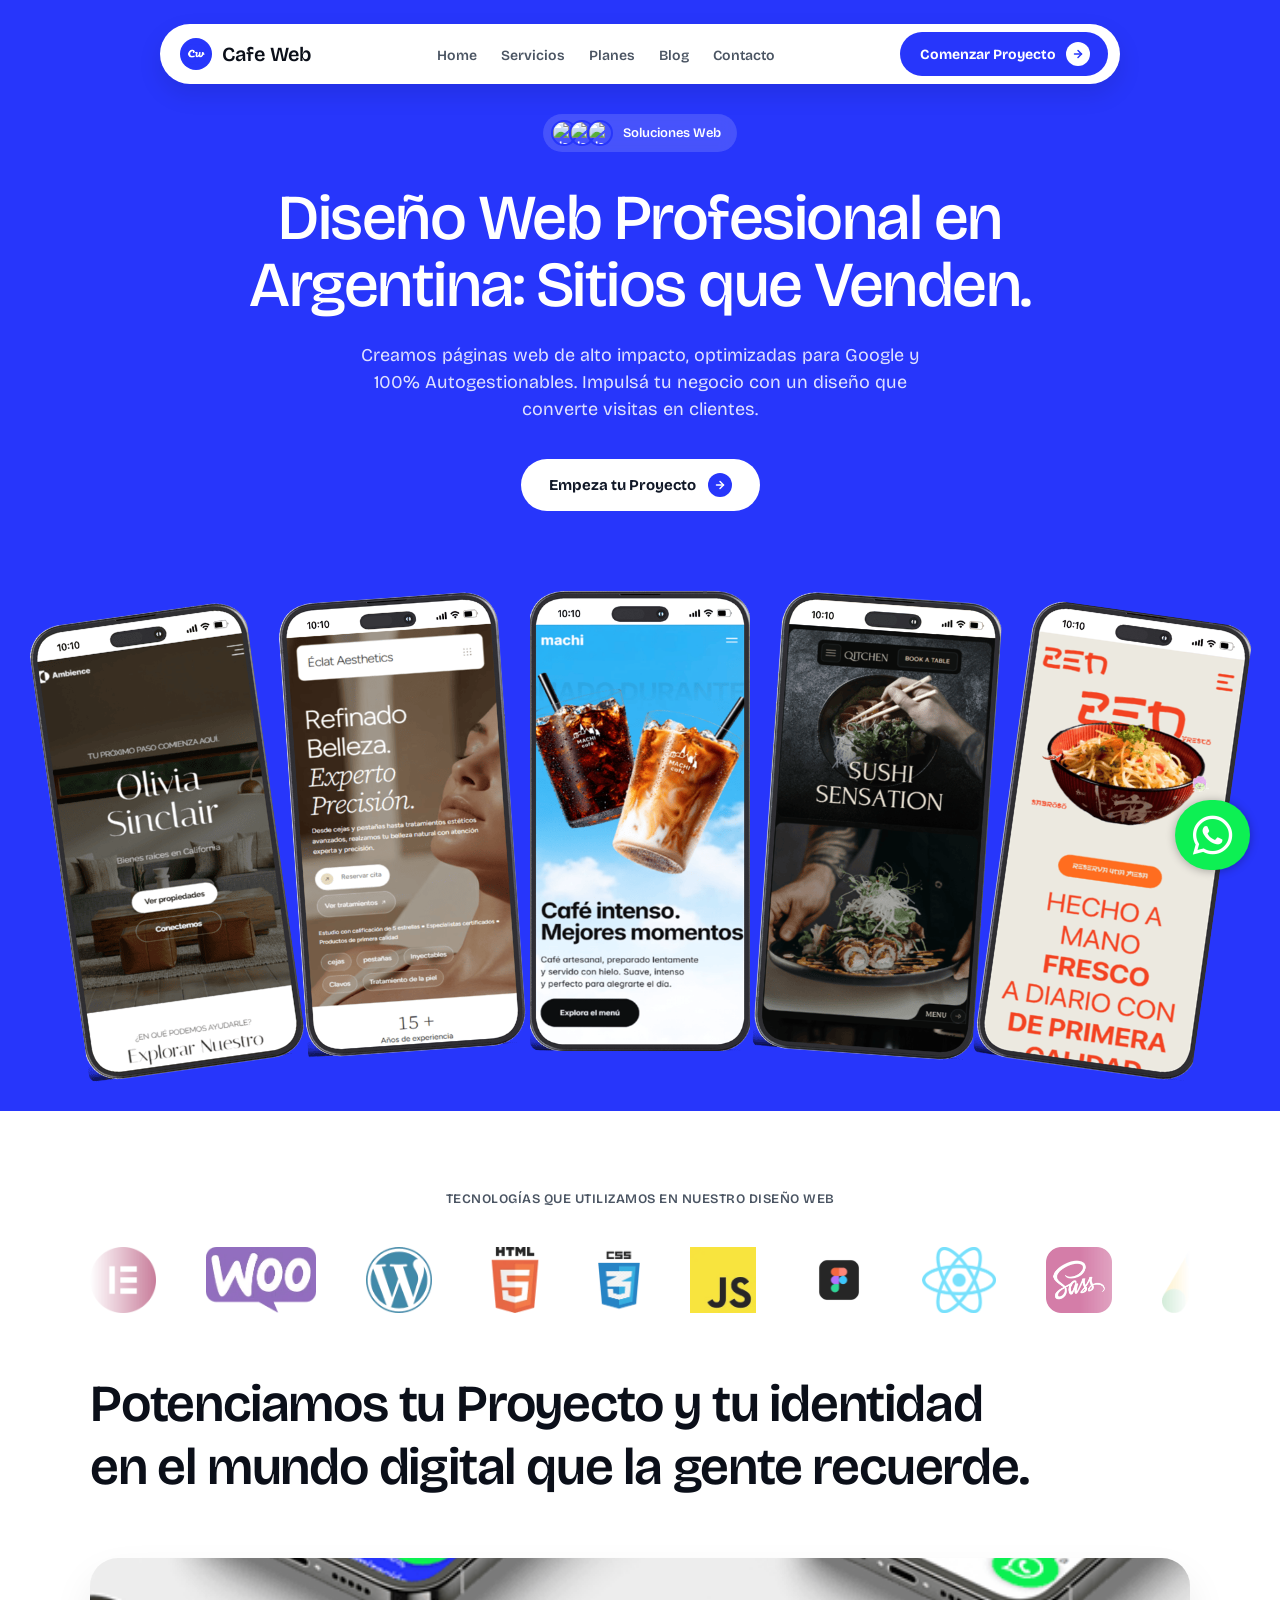
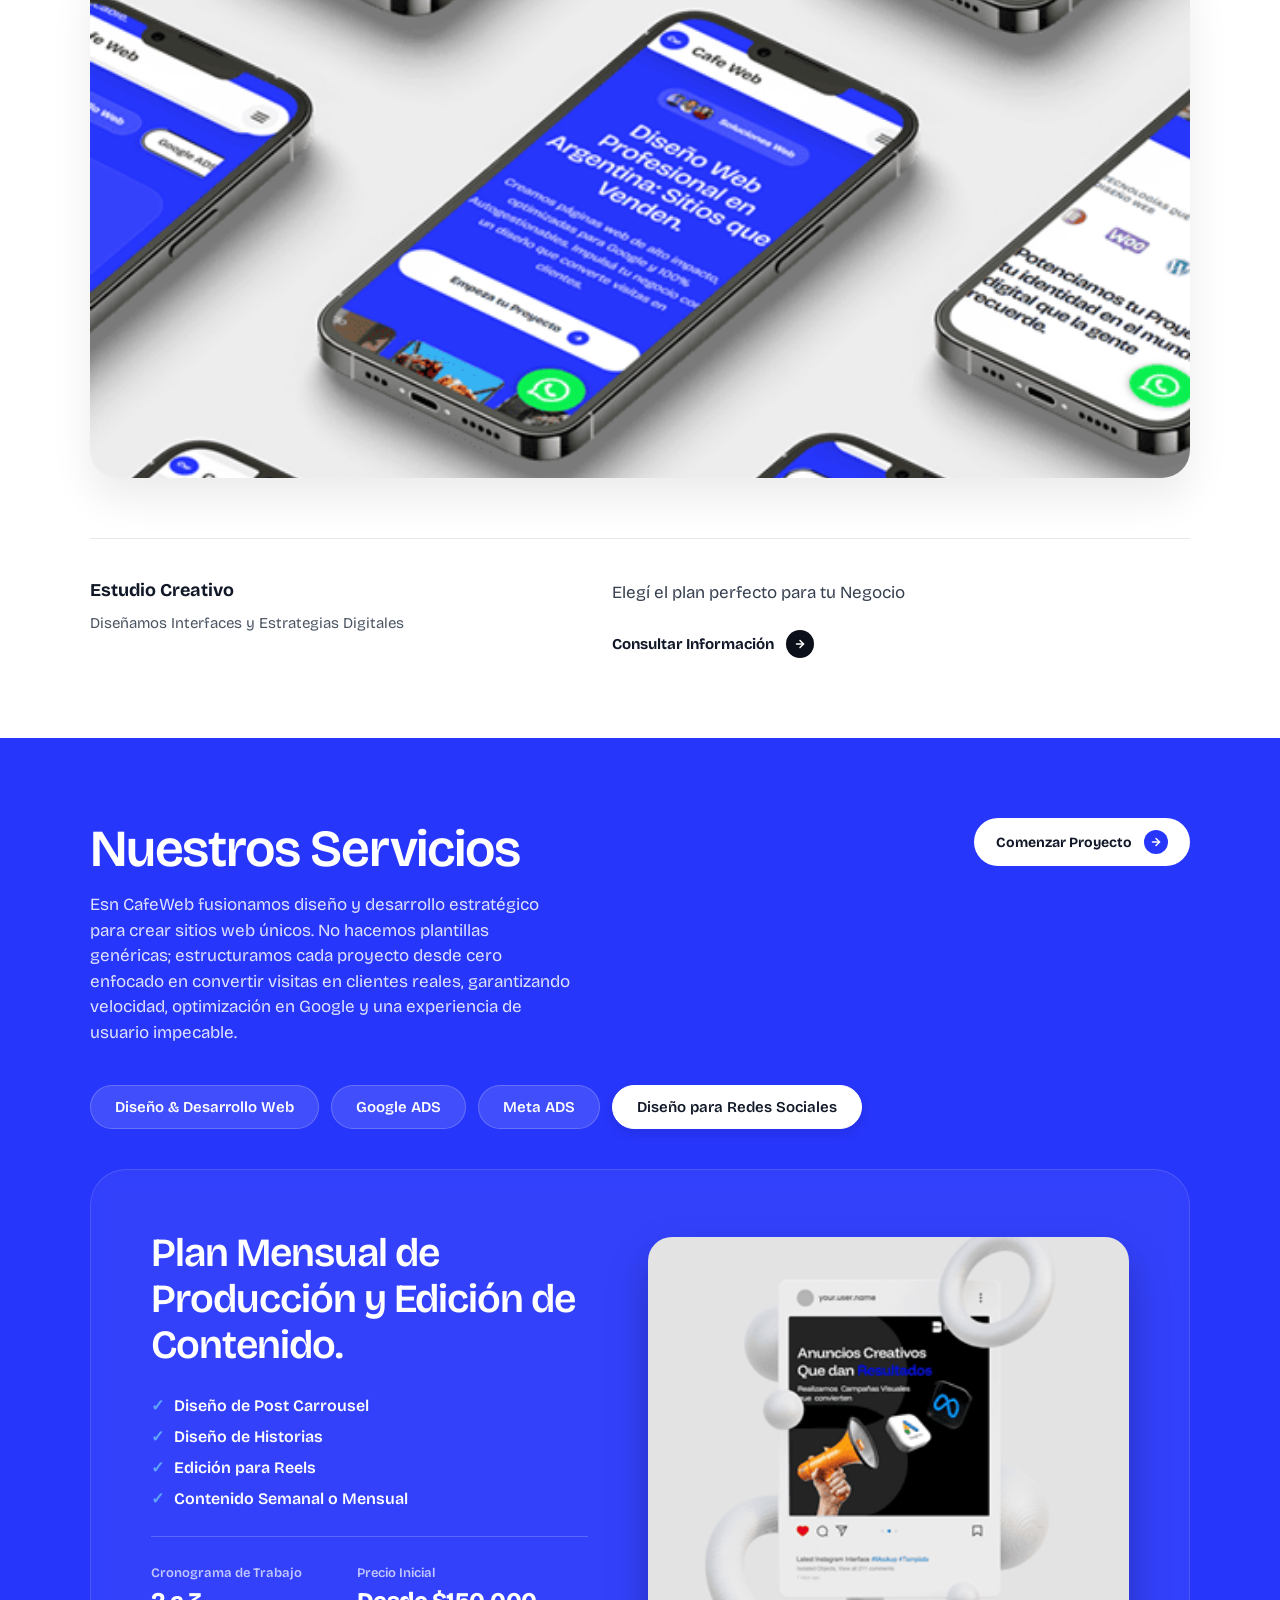
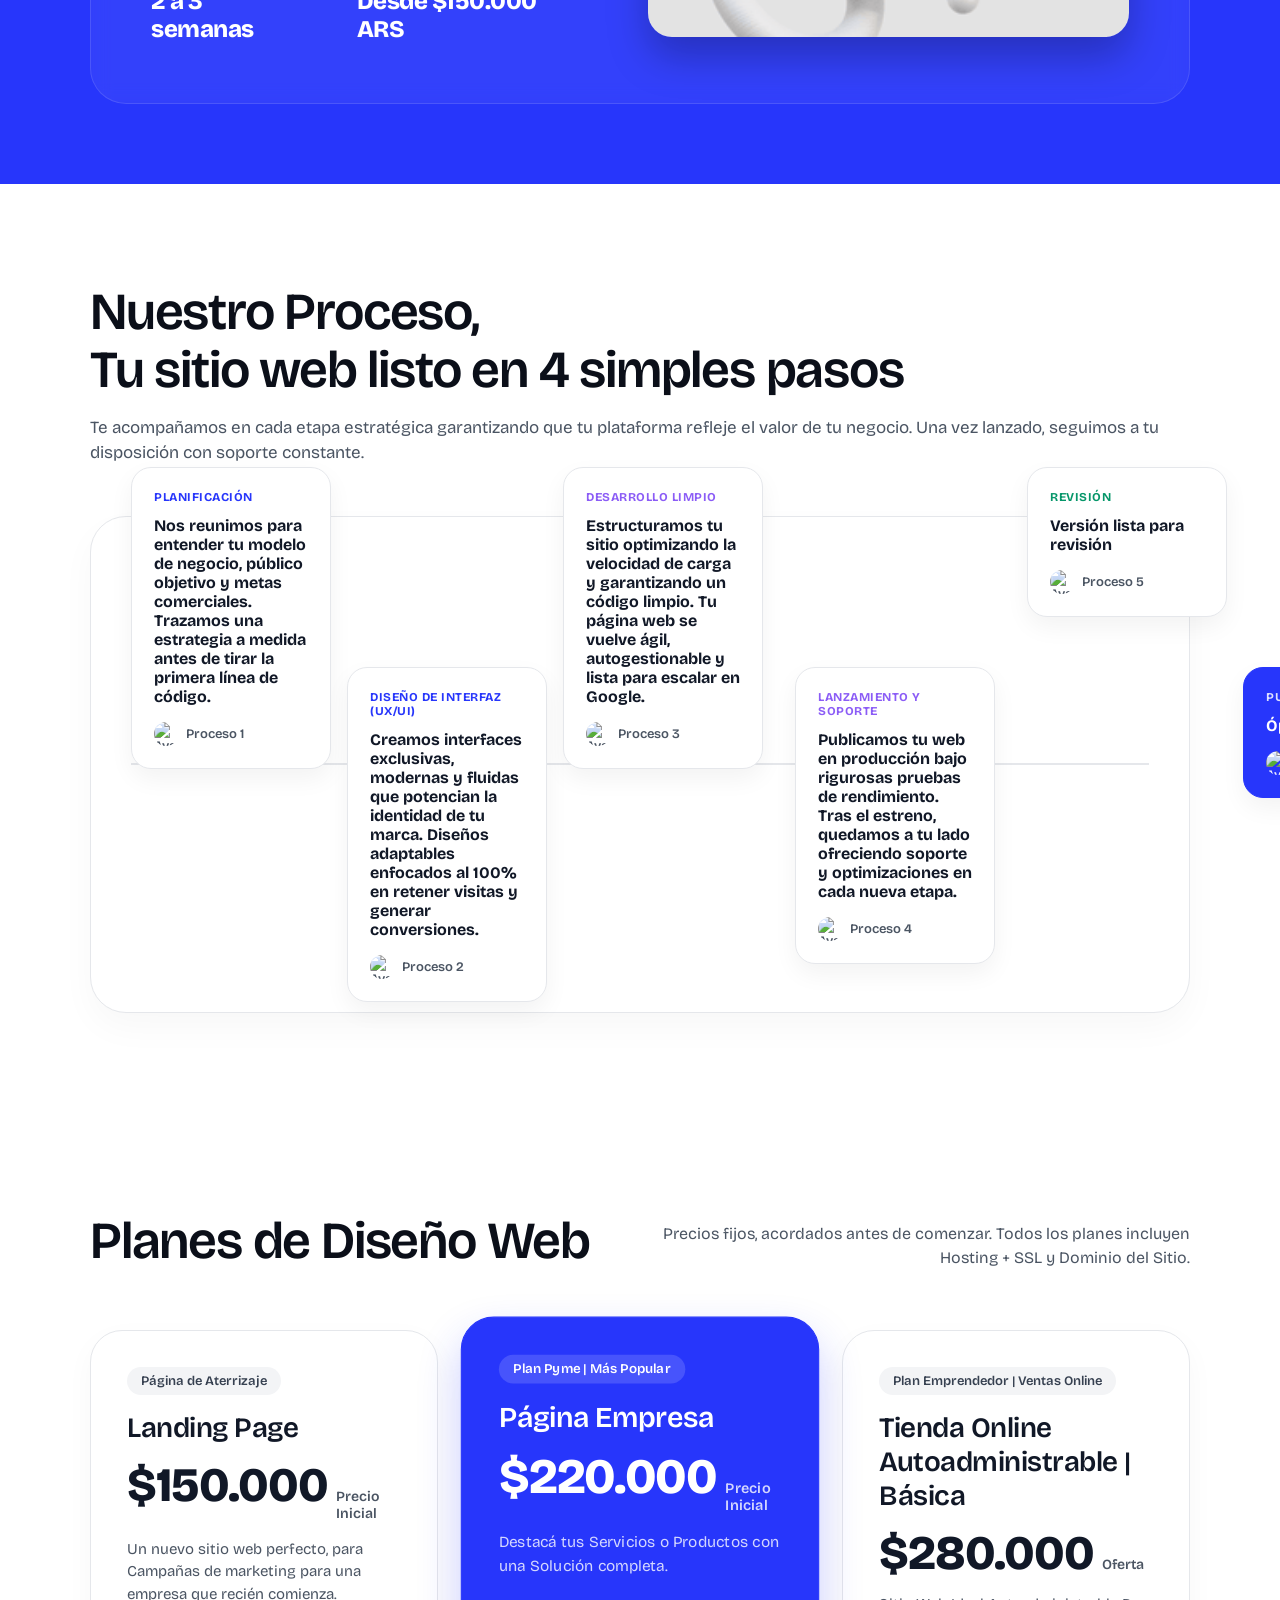
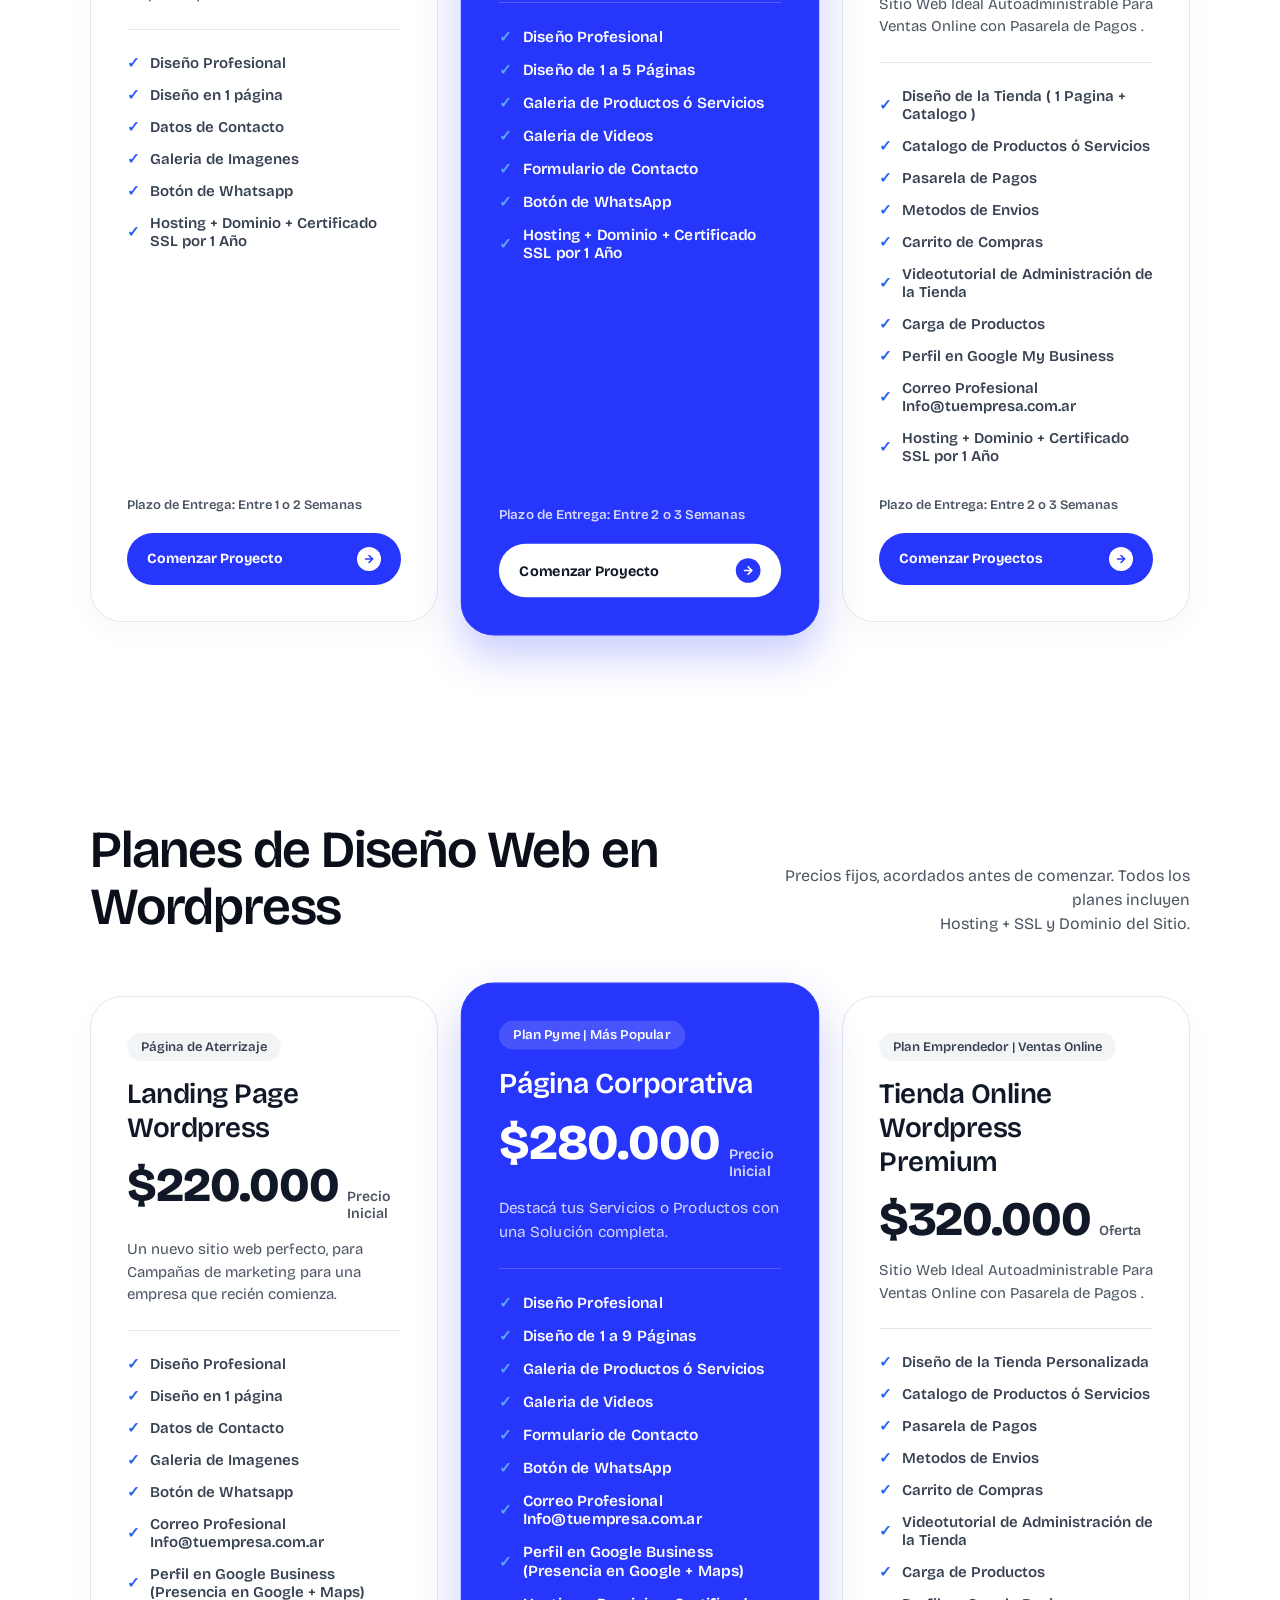
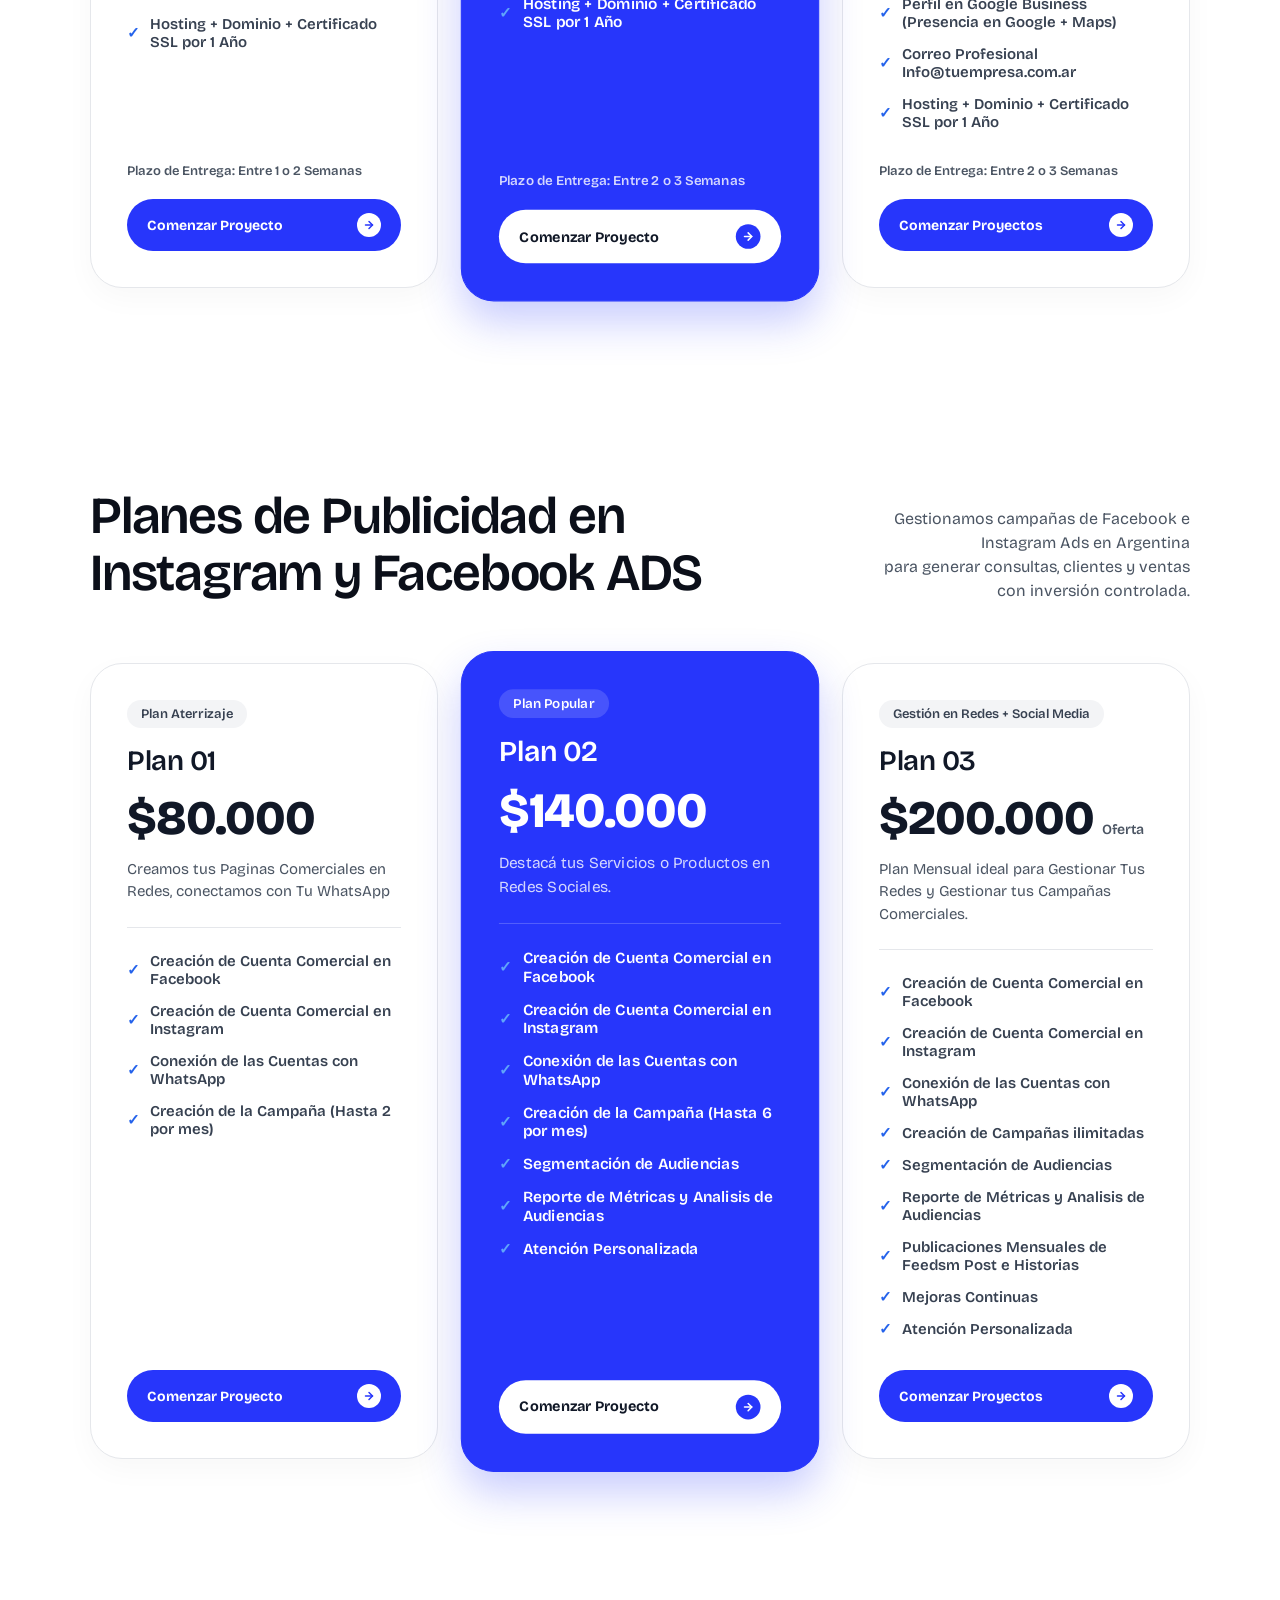
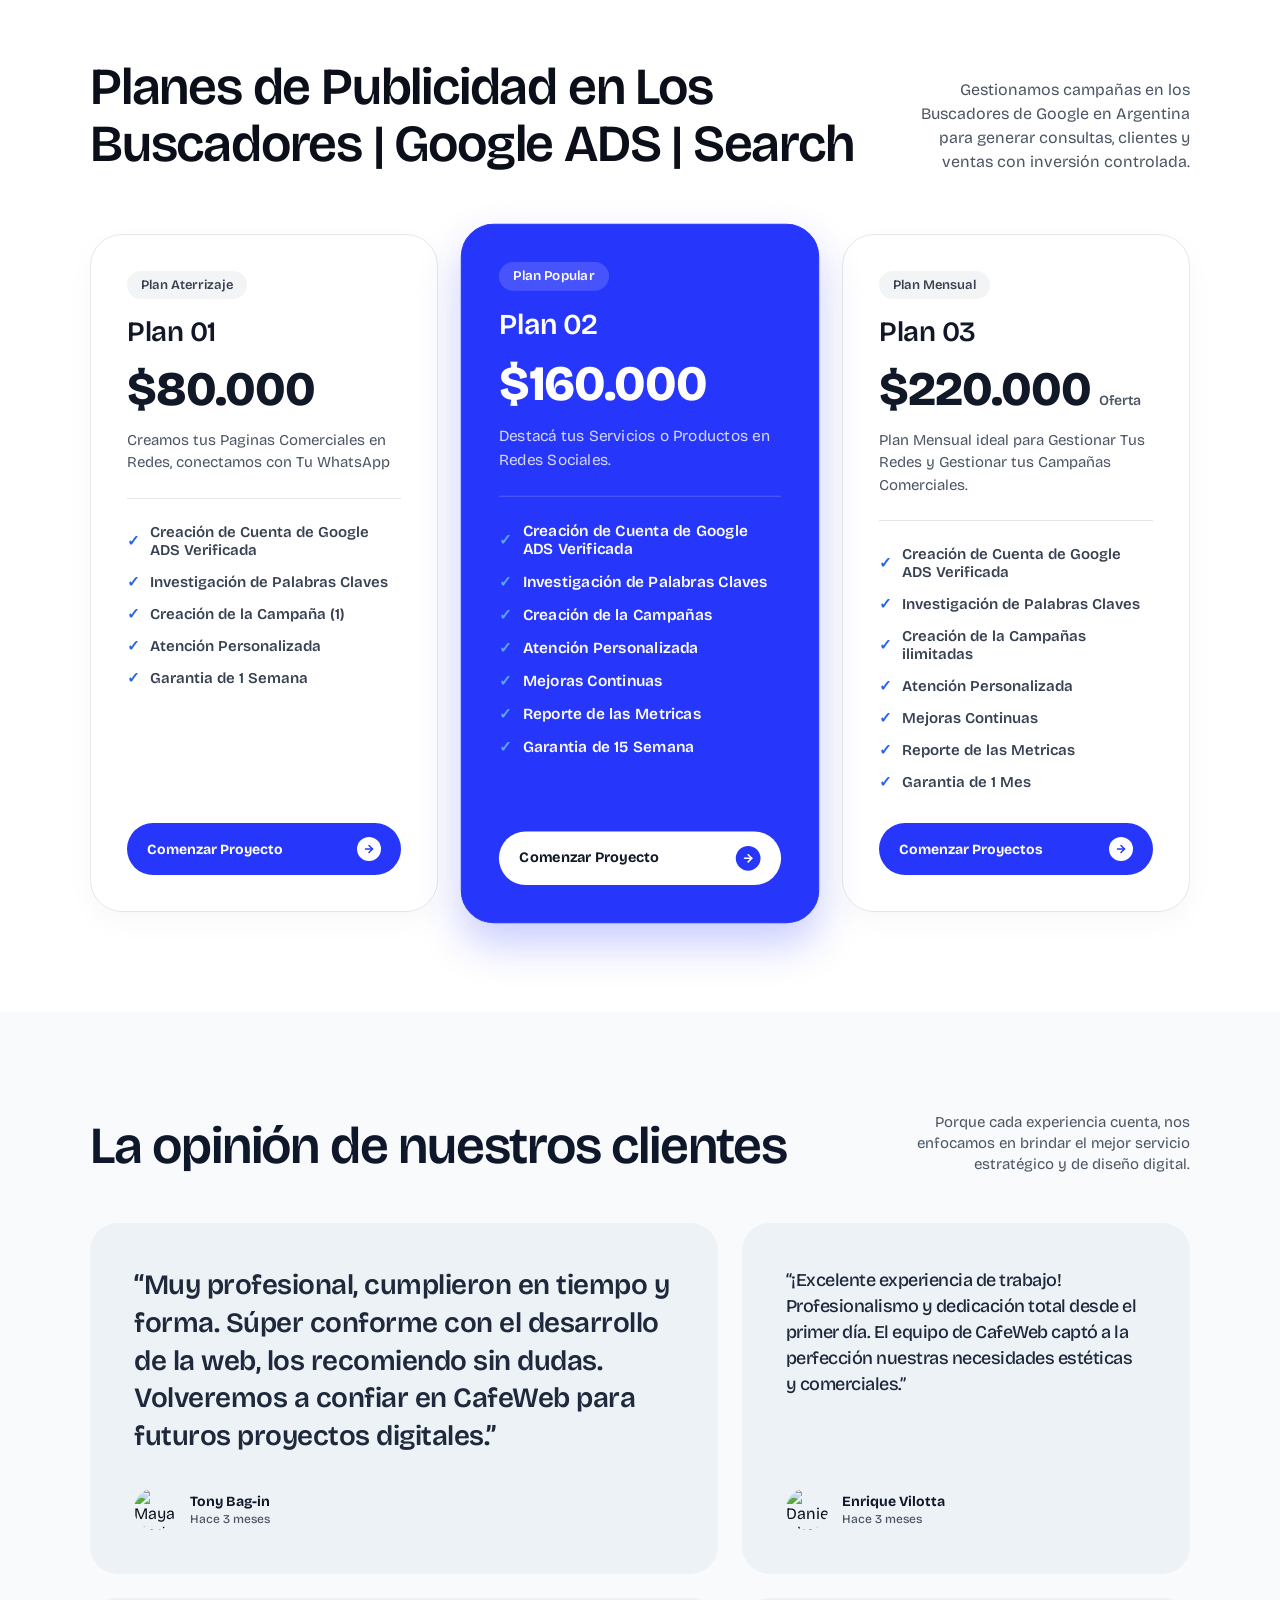
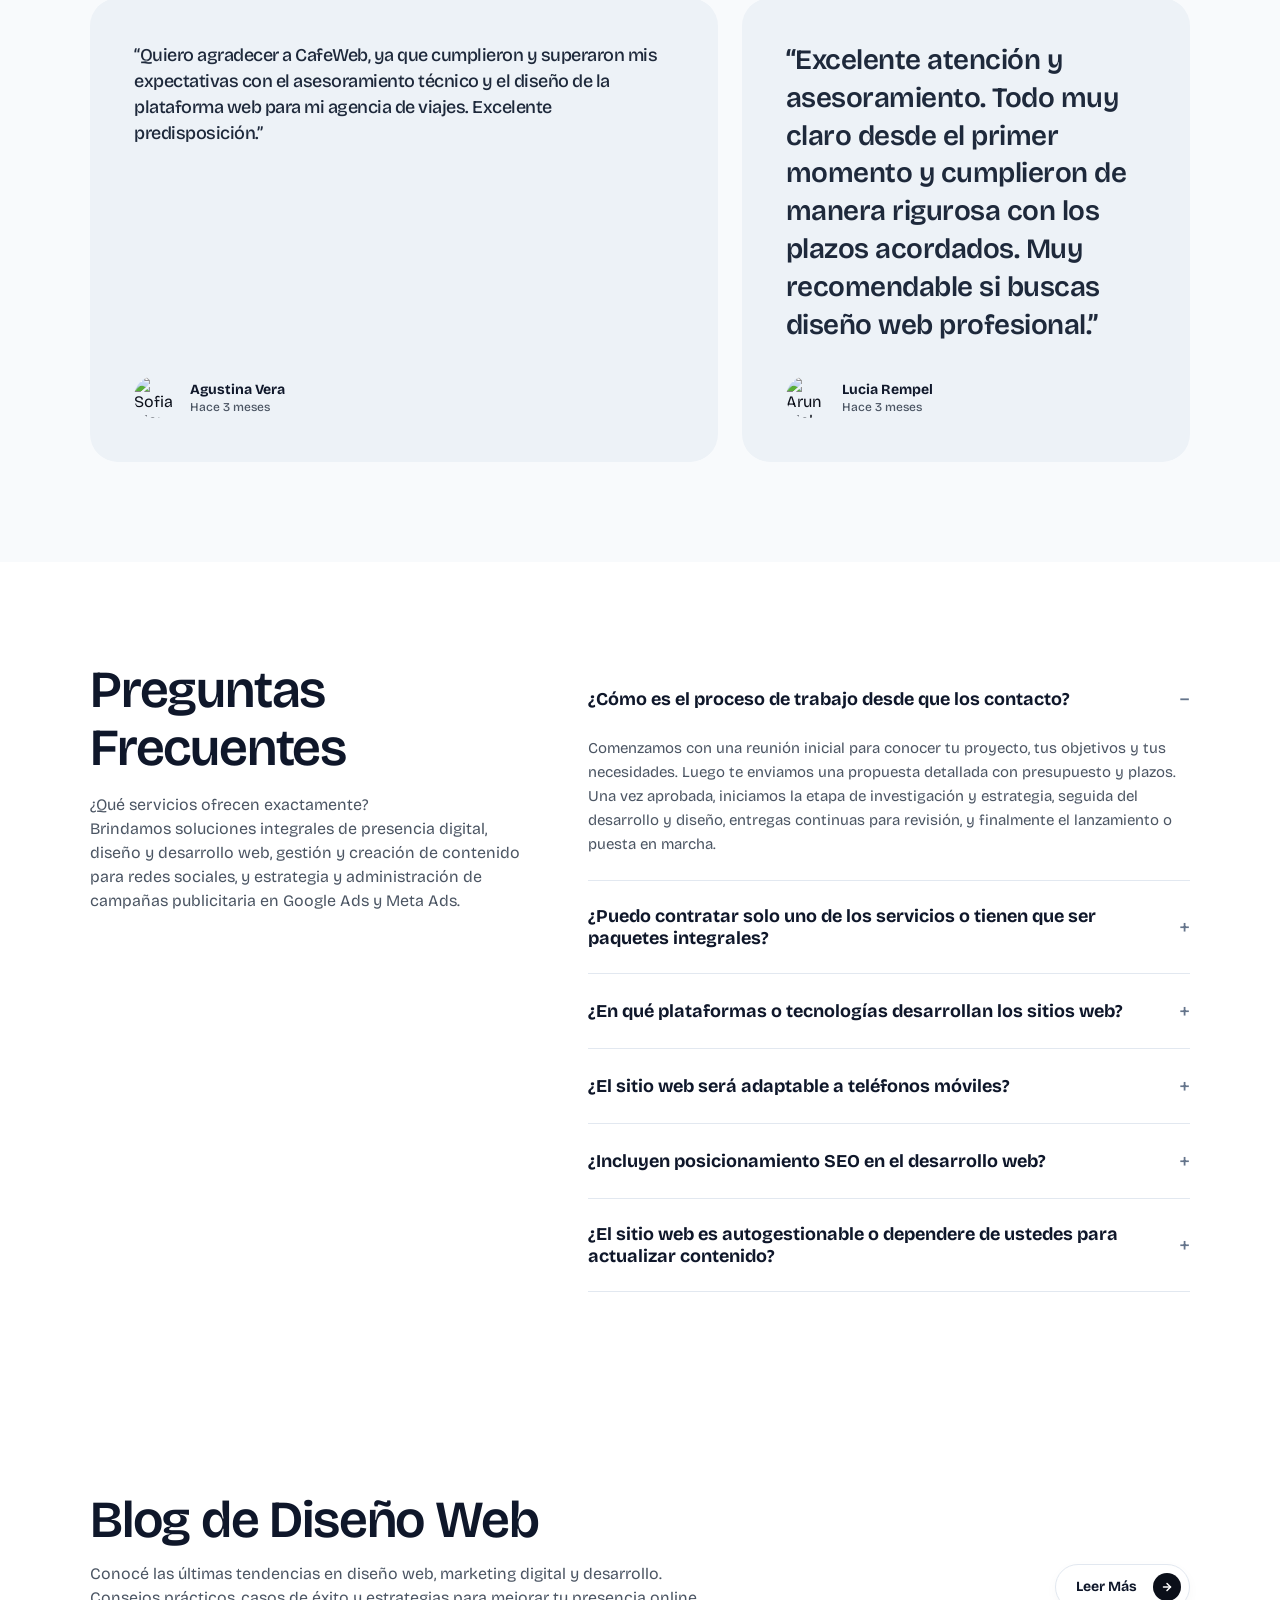
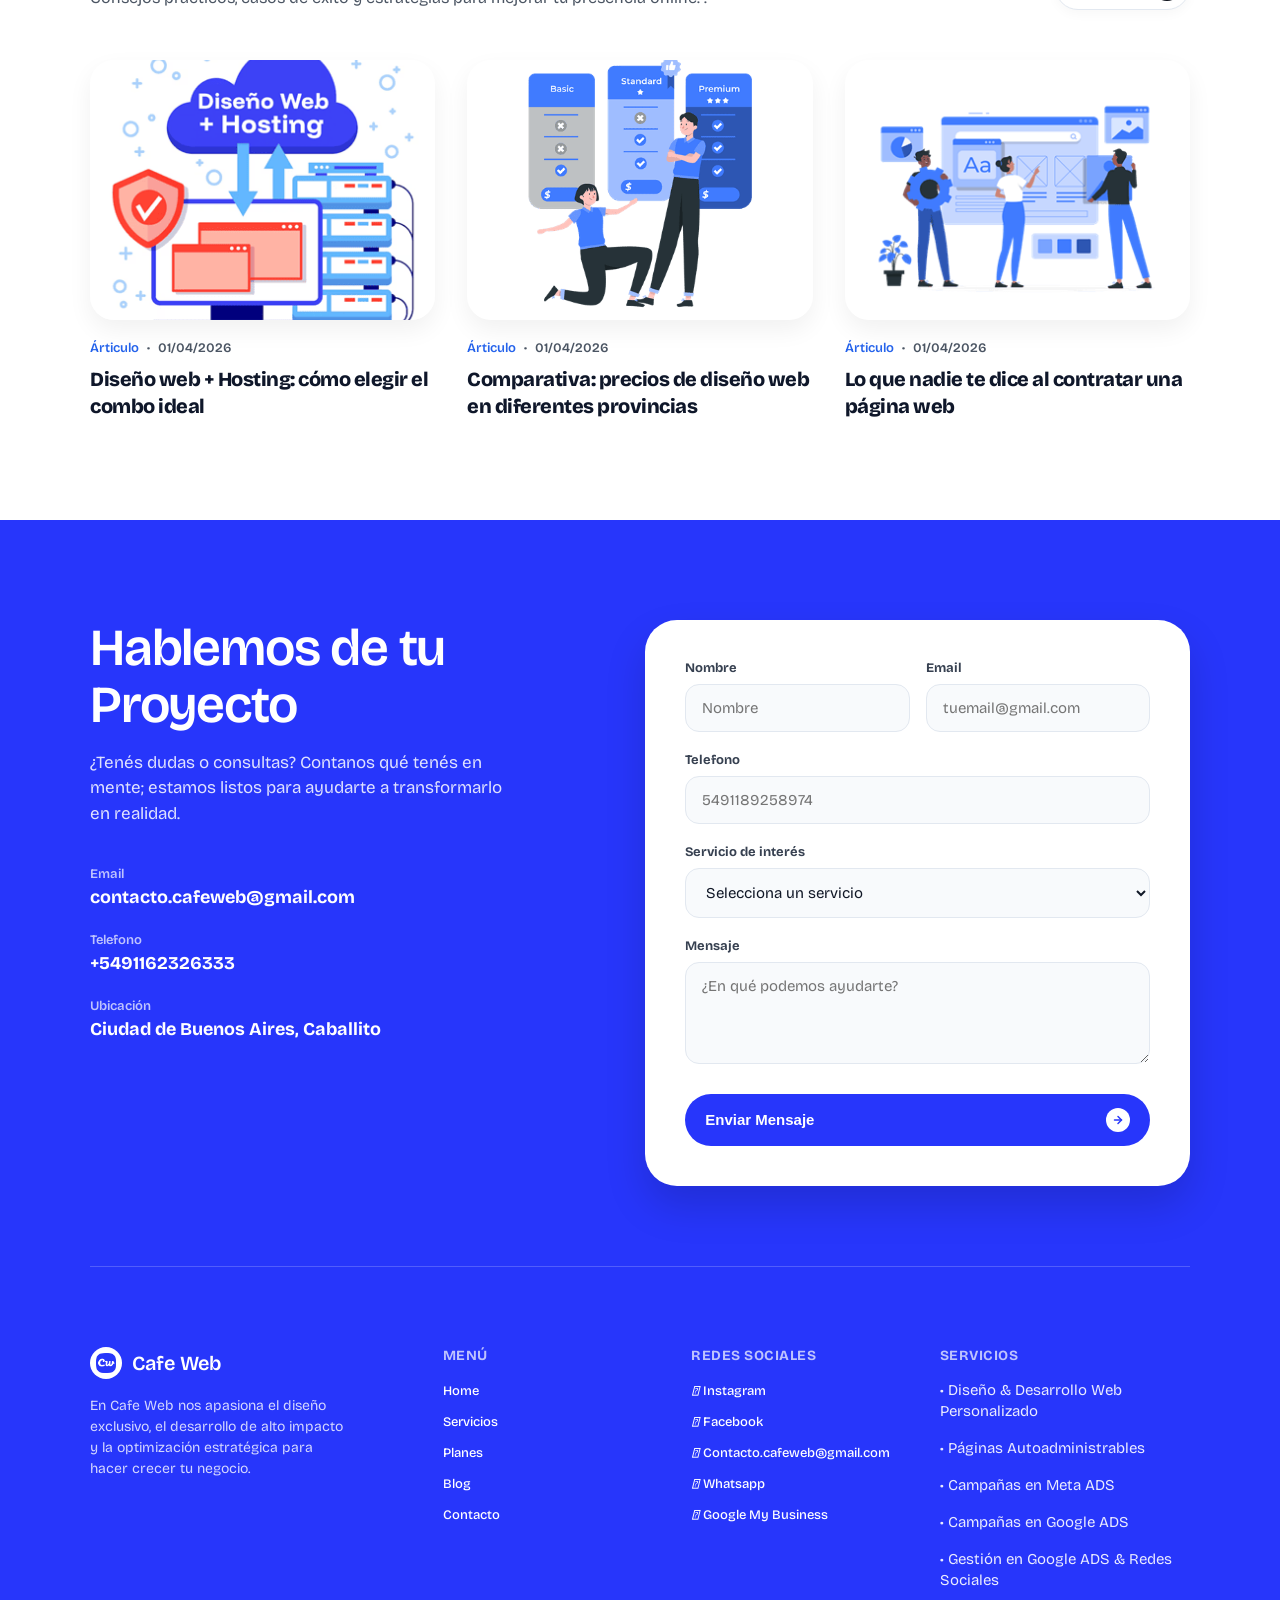
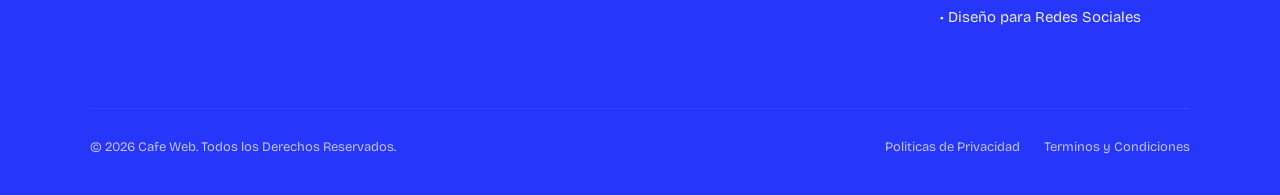
==== commit 9c49b5a3: "Add files via upload" ====
--- a/index.html
+++ b/index.html
@@ -5,15 +5,15 @@
   <meta name="viewport" content="width=device-width, initial-scale=1.0">
   <link rel="icon" type="image/x-icon" href="images/cafeweb.com.ar.png">
   <meta name="description" content="Creamos páginas web de alto impacto, optimizadas para Google y 100% Autogestionables. Impulsá tu negocio con un diseño que converte visitas en clientes.">
-  <link rel="canonical" href="https://www.cafeweb.com.ar/">
+  <link rel="canonical" href="https://www.cafeweb.com.ar/index.html">
   <link rel="stylesheet" href="https://cdnjs.cloudflare.com/ajax/libs/font-awesome/7.3.1/css/all.min.css">
   <meta property="og:title" content="Cafe Web">
   <meta property="description" content="Creamos páginas web de alto impacto, optimizadas para Google y 100% Autogestionables. Impulsá tu negocio con un diseño que converte visitas en clientes.">
-  <meta property="og:url" content="https://www.cafeweb.com.ar">
+  <meta property="og:url" content="https://www.cafeweb.com.ar/index.html">
   <meta property="og:type" content="website">
   <meta name="keywords" content="Diseño web, pagina web, marketing digital, desarrollo web, sitios webs">
   <meta name="sitedomain" content="www.cafeweb.com.ar.">
-  <meta name="google-site-verification" content="">
+  <meta name="google-site-verification" content="RnFr9SYIngQHhN-1zuK73yUXI7xrAr8YES0YgtSX4-U">
   <title>Cafe Web | Diseño Web Profesional</title>
   
   <!-- Tipografía Google Fonts -->
@@ -1542,6 +1542,7 @@
             <li><a href="https://www.facebook.com/cafeweb.com.ar/" target="_blank"><i class="fa-brands fa-facebook"></i> Facebook</a></li>
             <li><a href="mailto:correo@contacto.cafeweb@gmail.com"><i class="fa-solid fa-envelope"></i> Contacto.cafeweb@gmail.com</a></li>
             <li><a href="https://api.whatsapp.com/send/?phone=5491162326333&text&type=phone_number&app_absent=0" target="_blank"><i class="fa-brands fa-whatsapp"></i> Whatsapp</a></li>
+            <li><a href="https://share.google/WkaaHQDYhFCCwEy11" target="_blank""> <i class="fa-brands fa-google"></i> Google My Business </a>                 </li>
           </ul>
         </div>
 
@@ -1578,4 +1579,4 @@
 
   </script>
 </body>
-</html>
+</html>
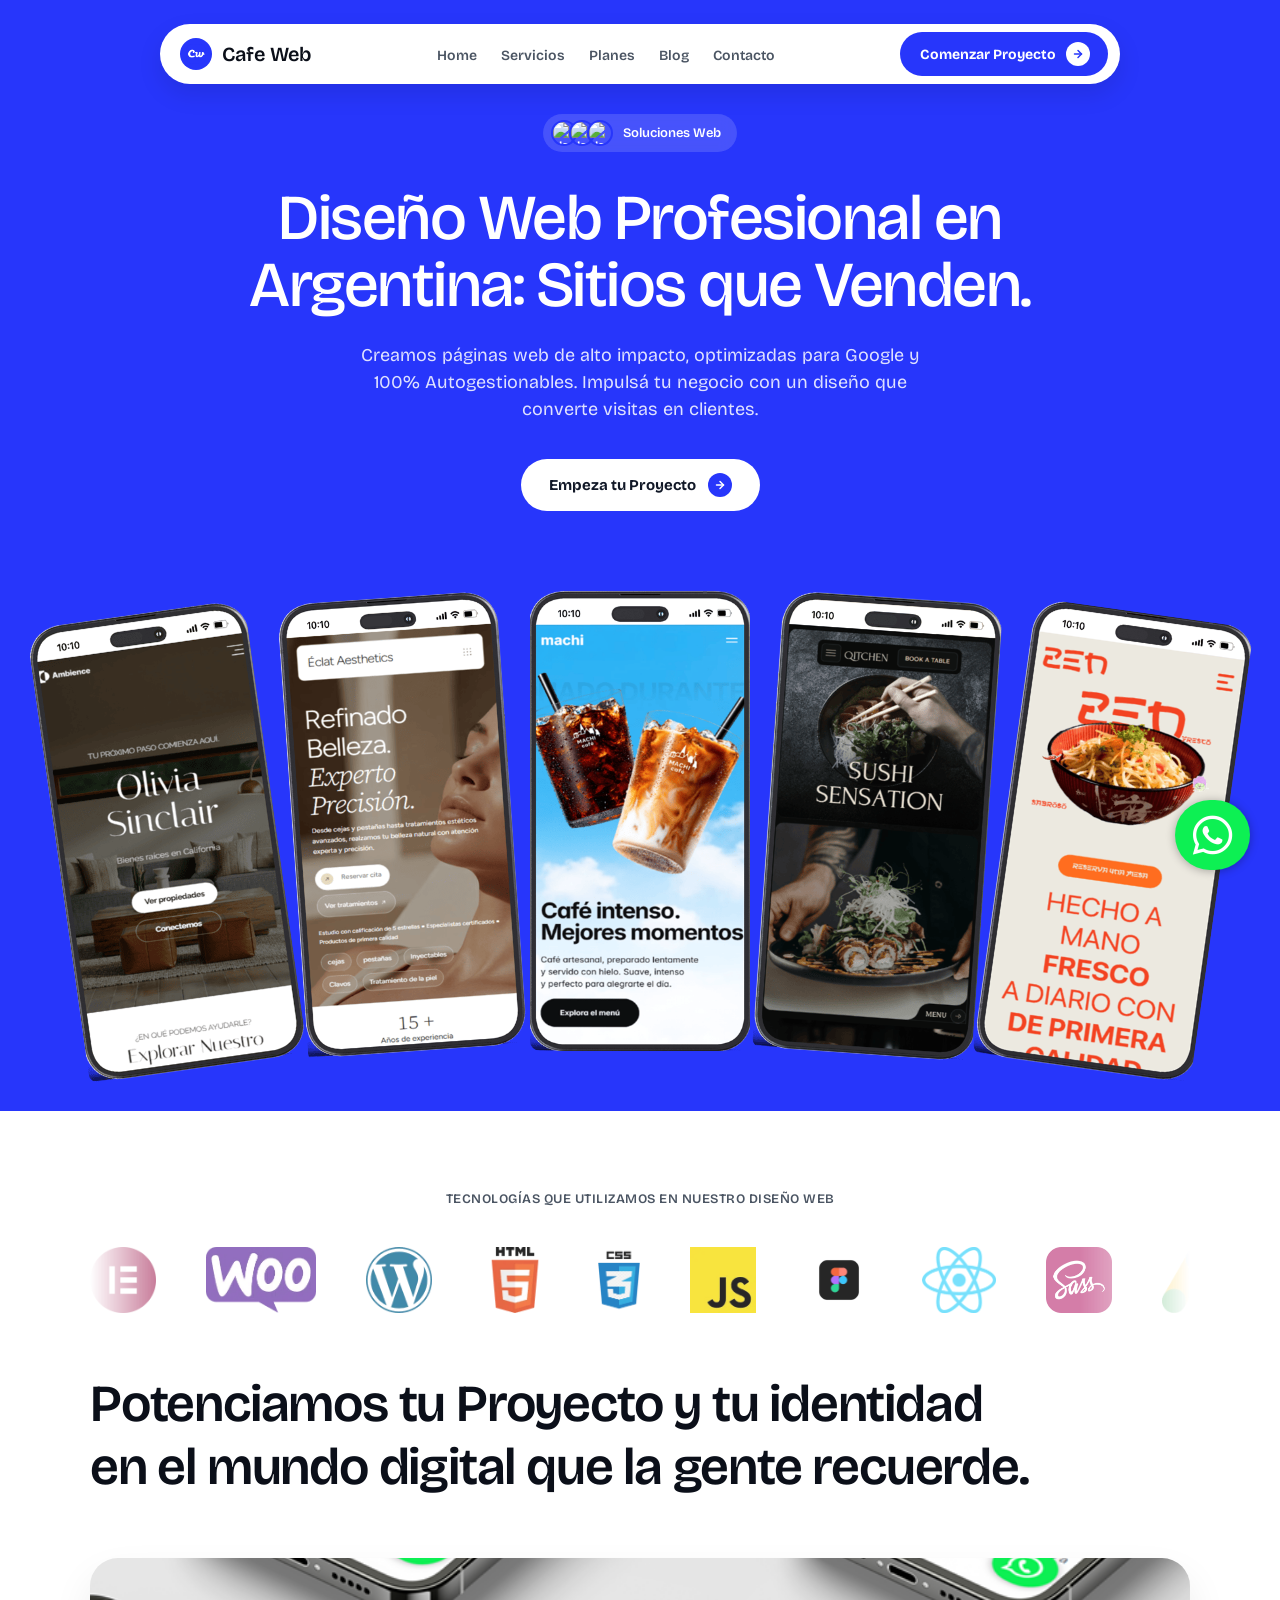
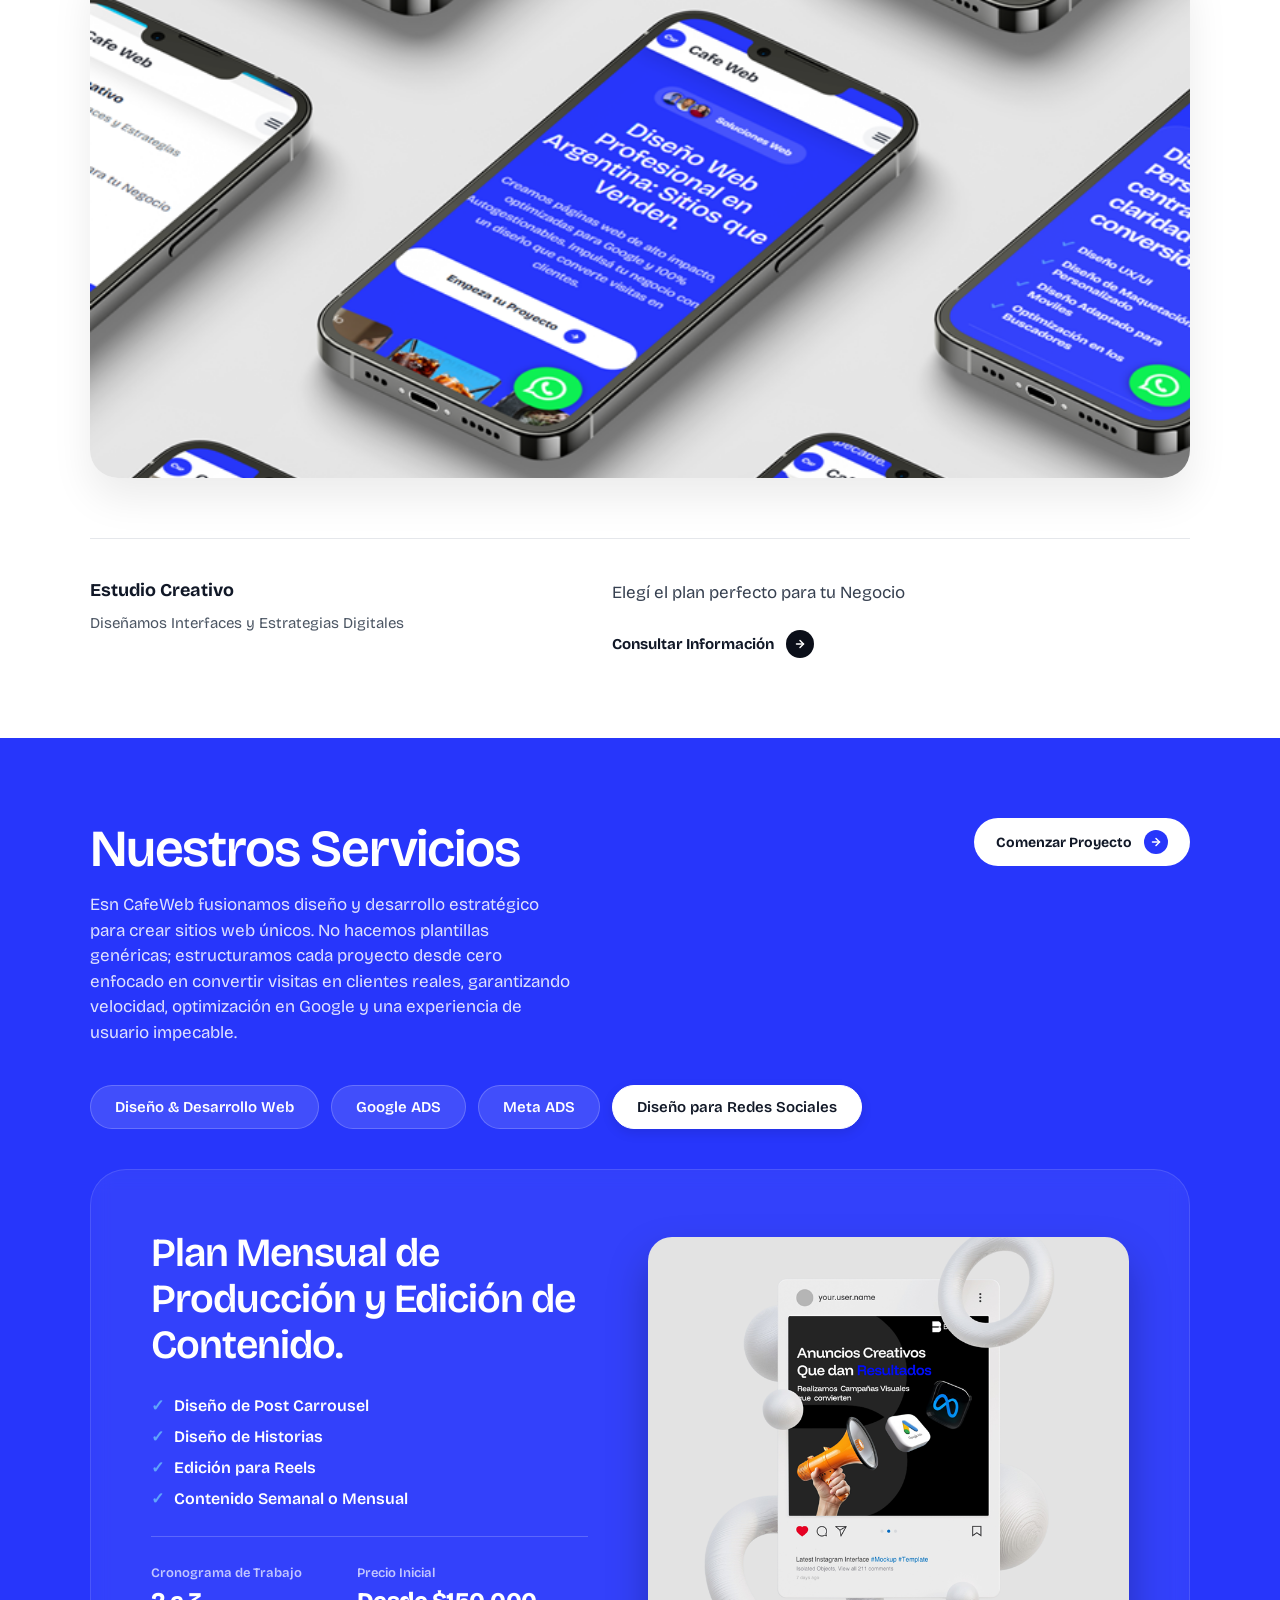
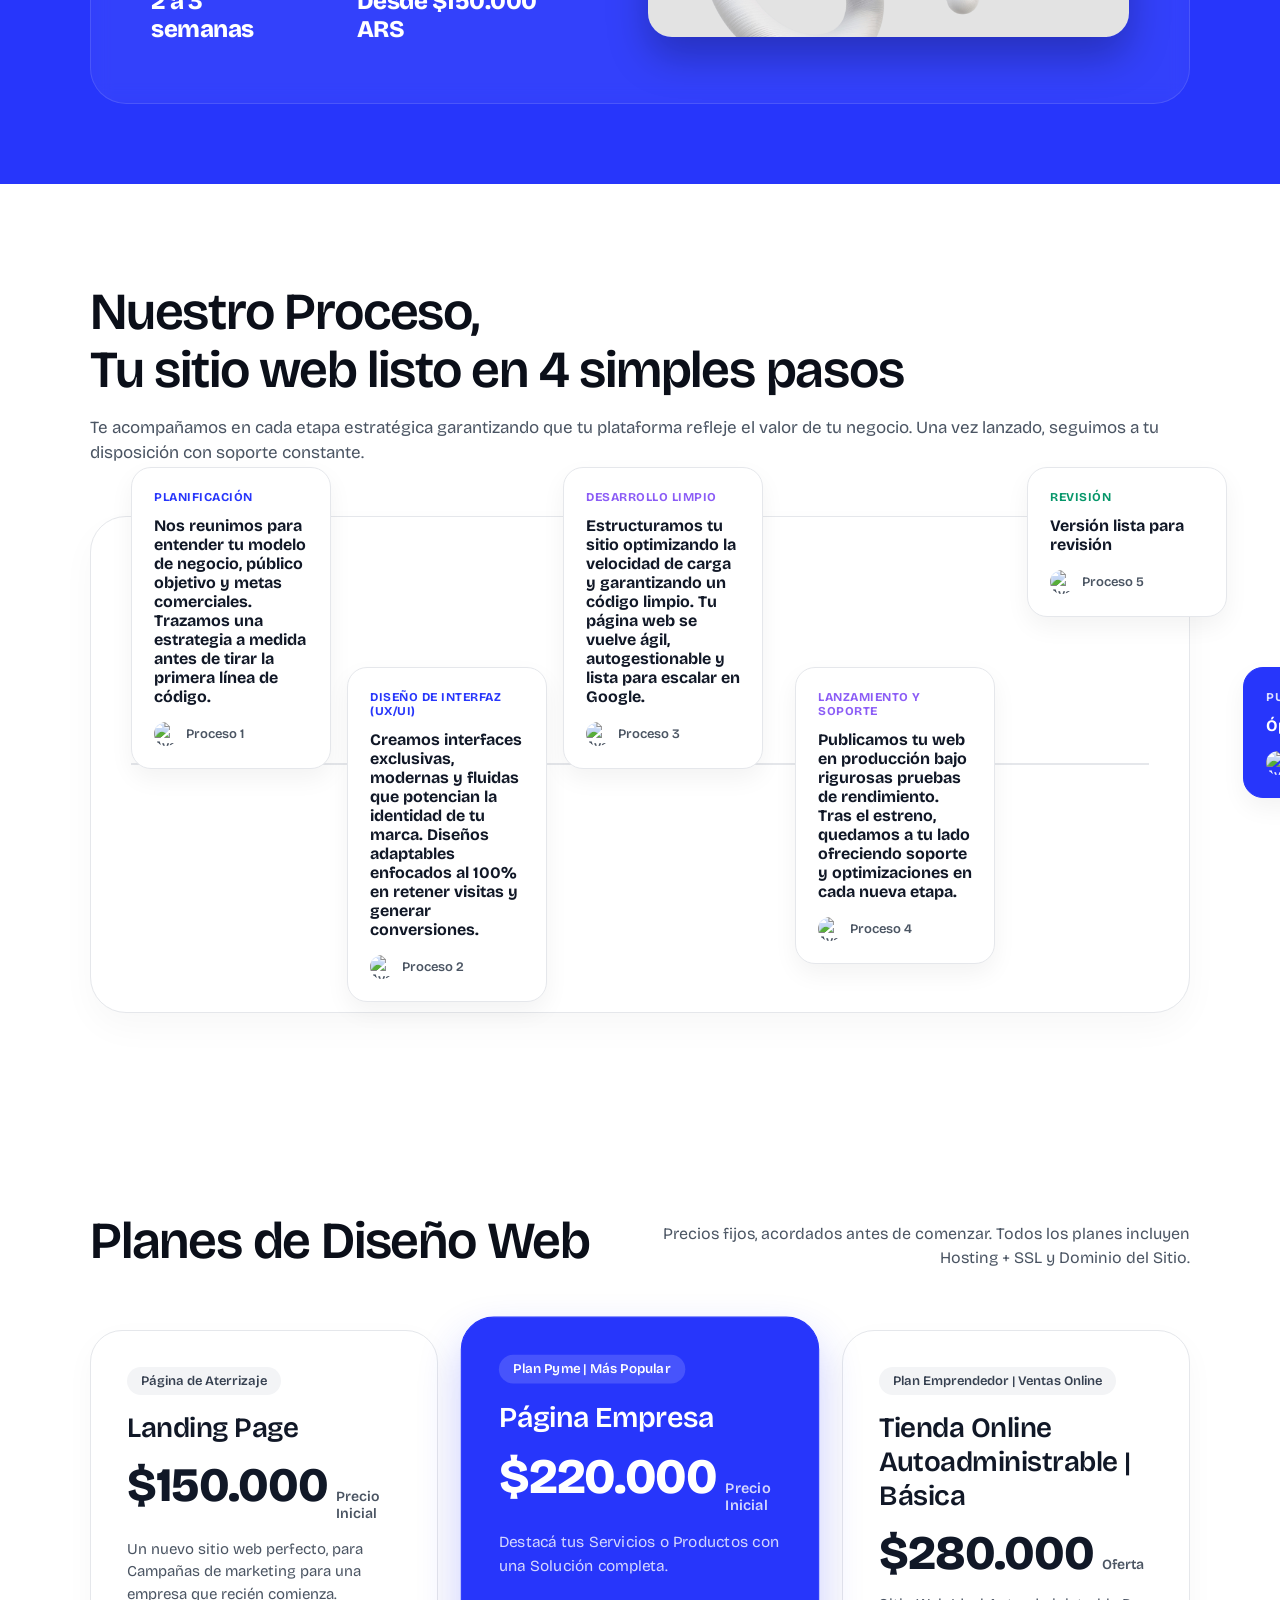
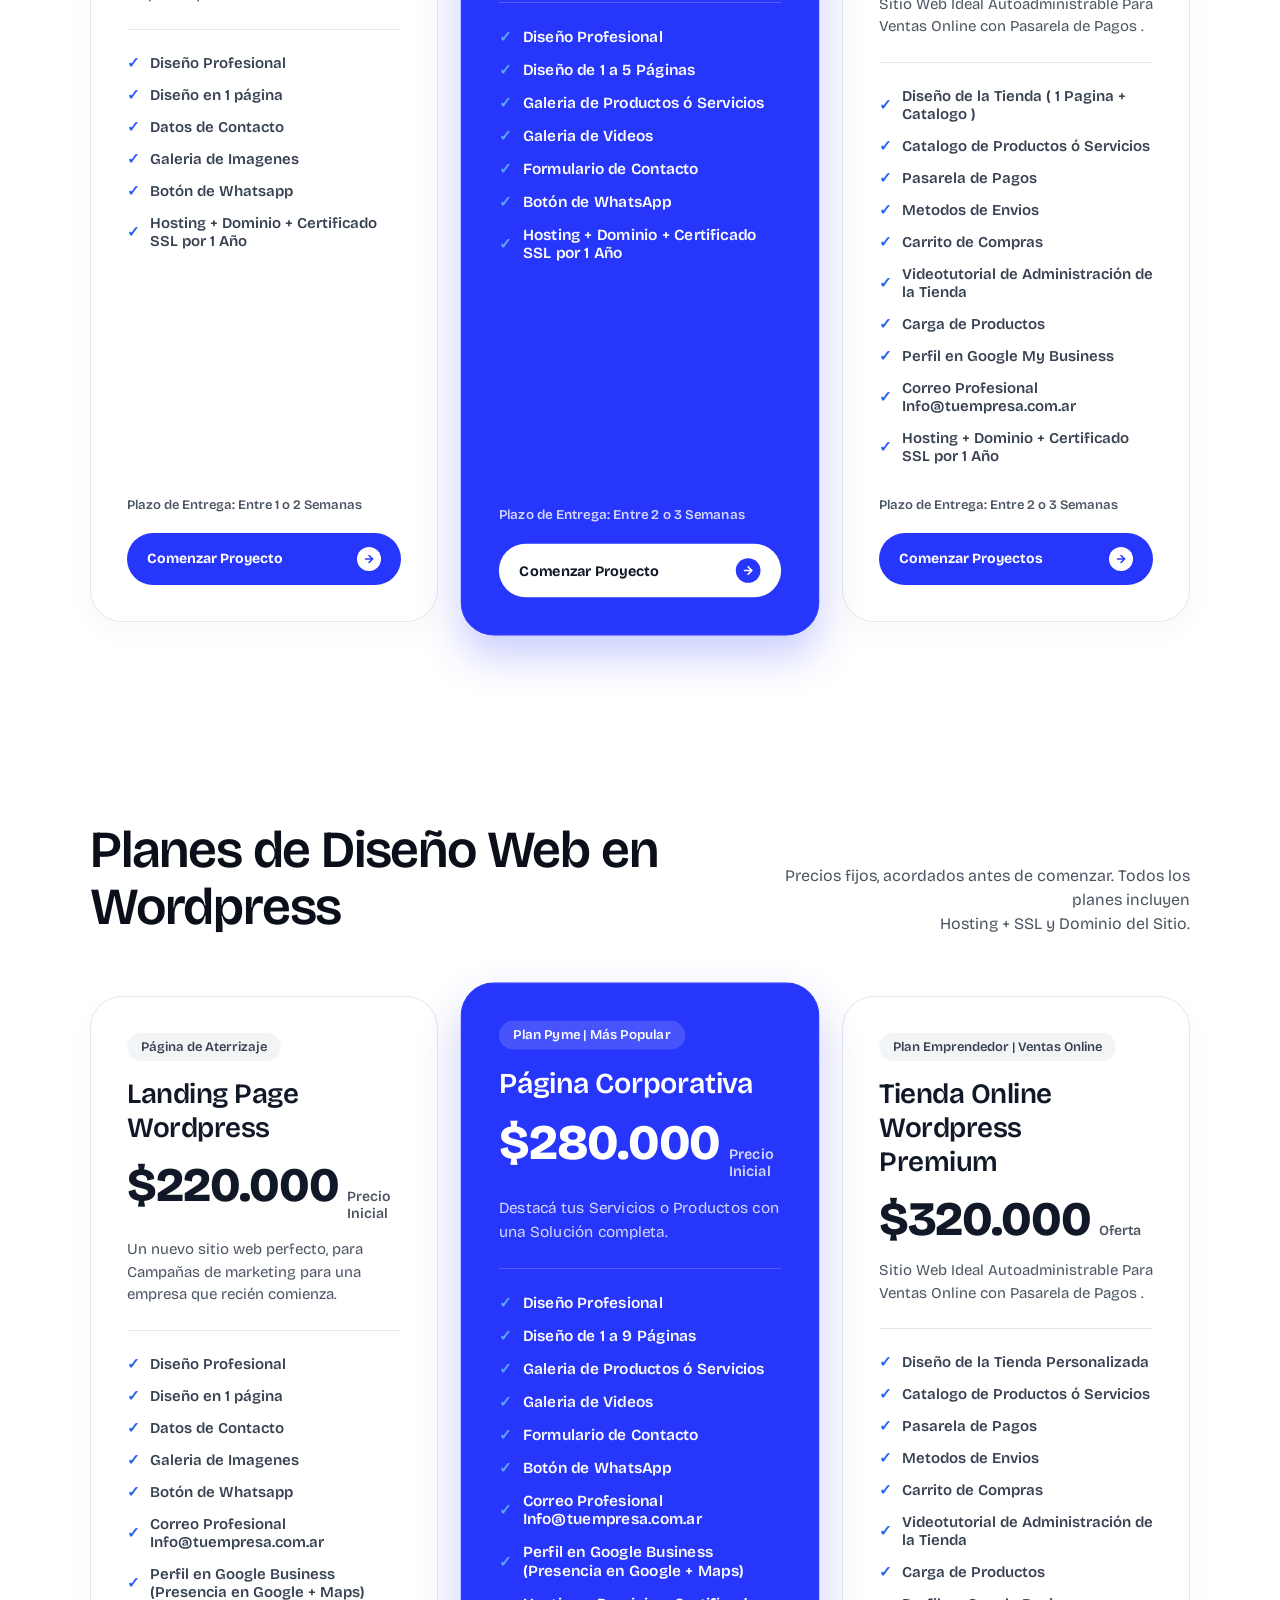
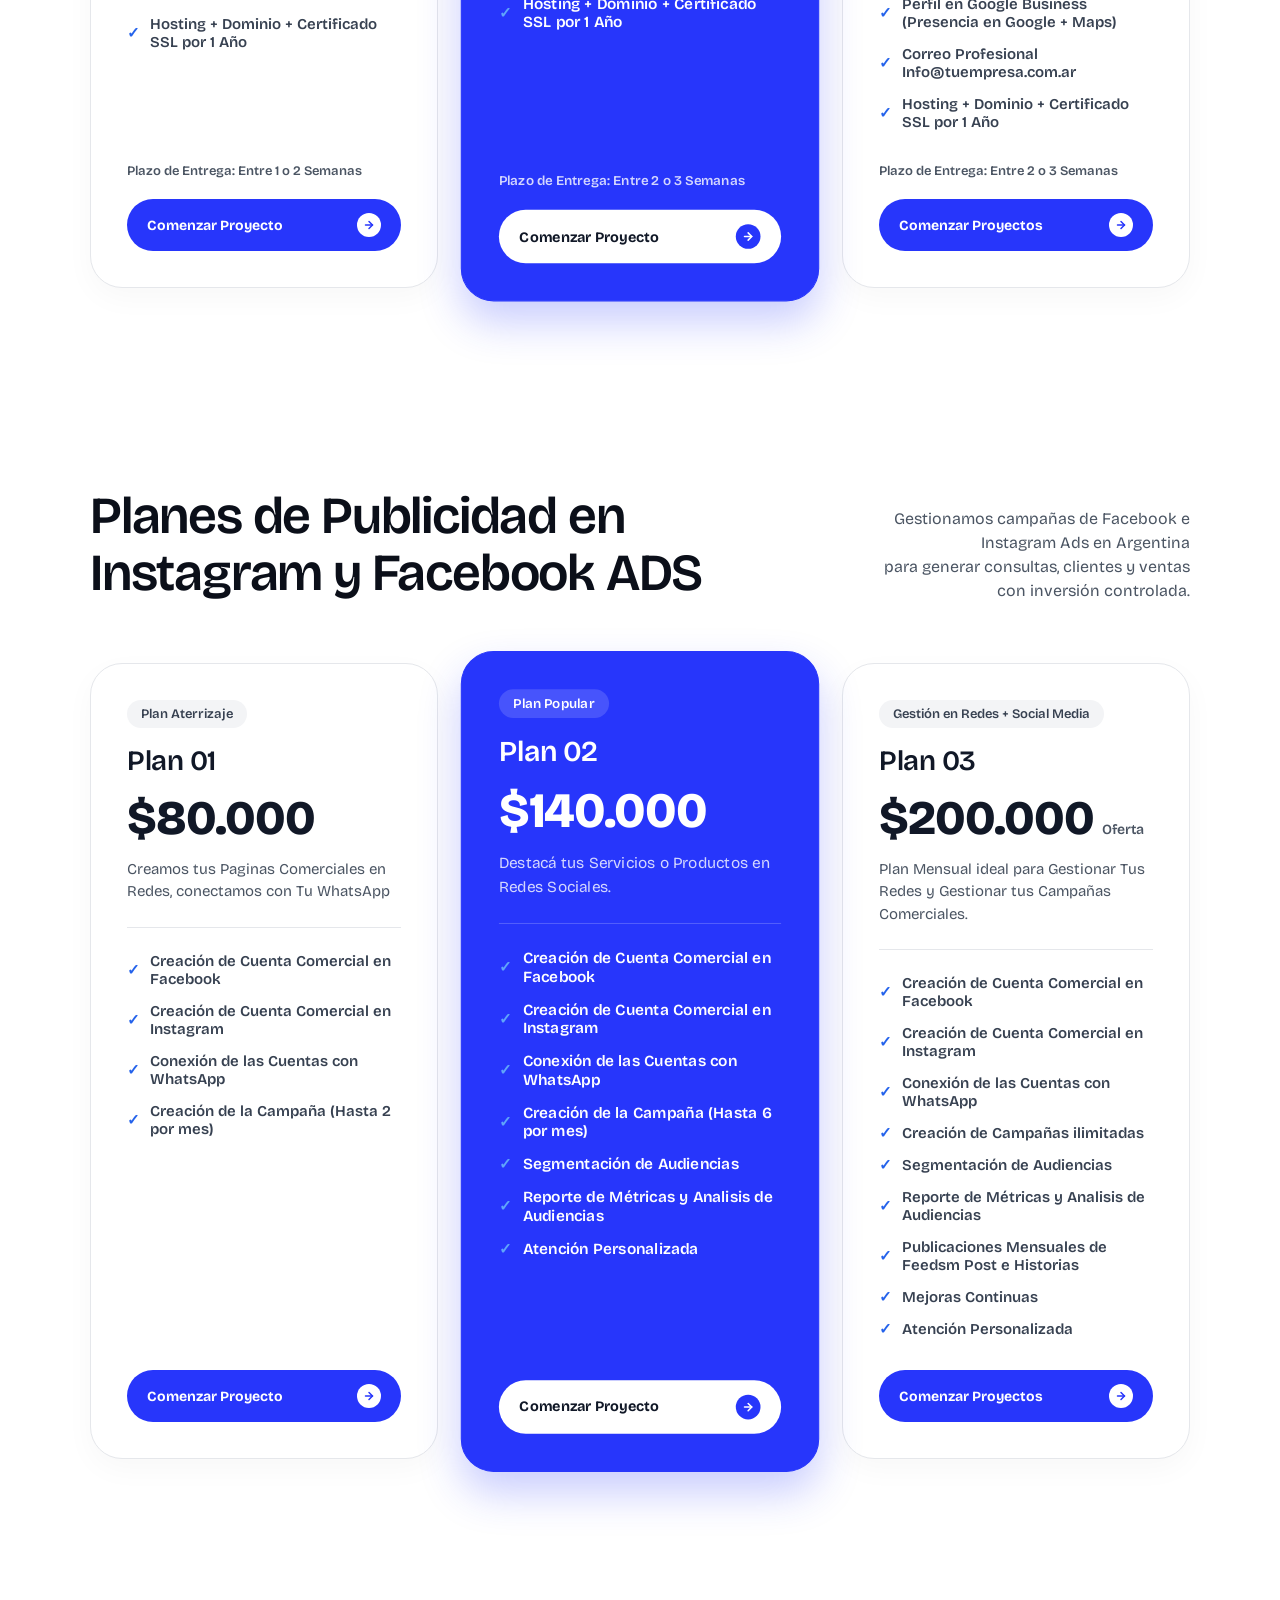
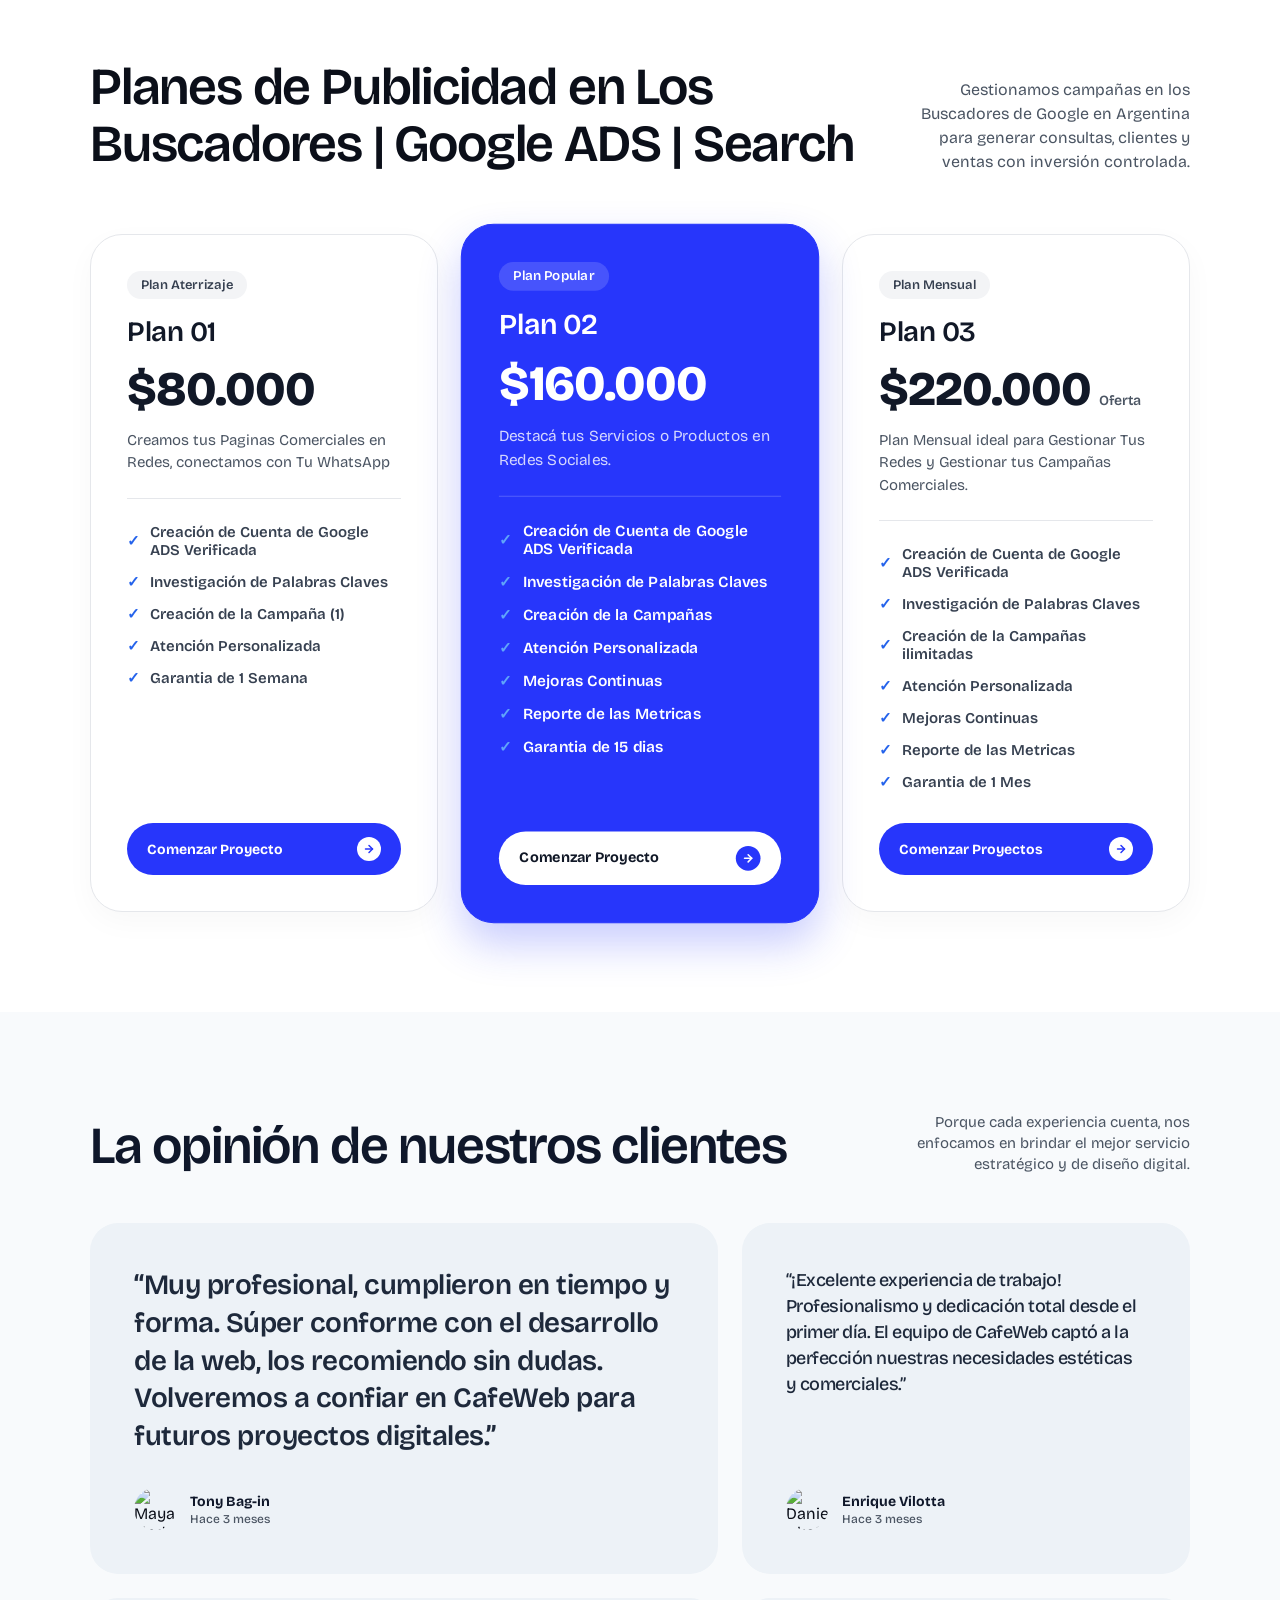
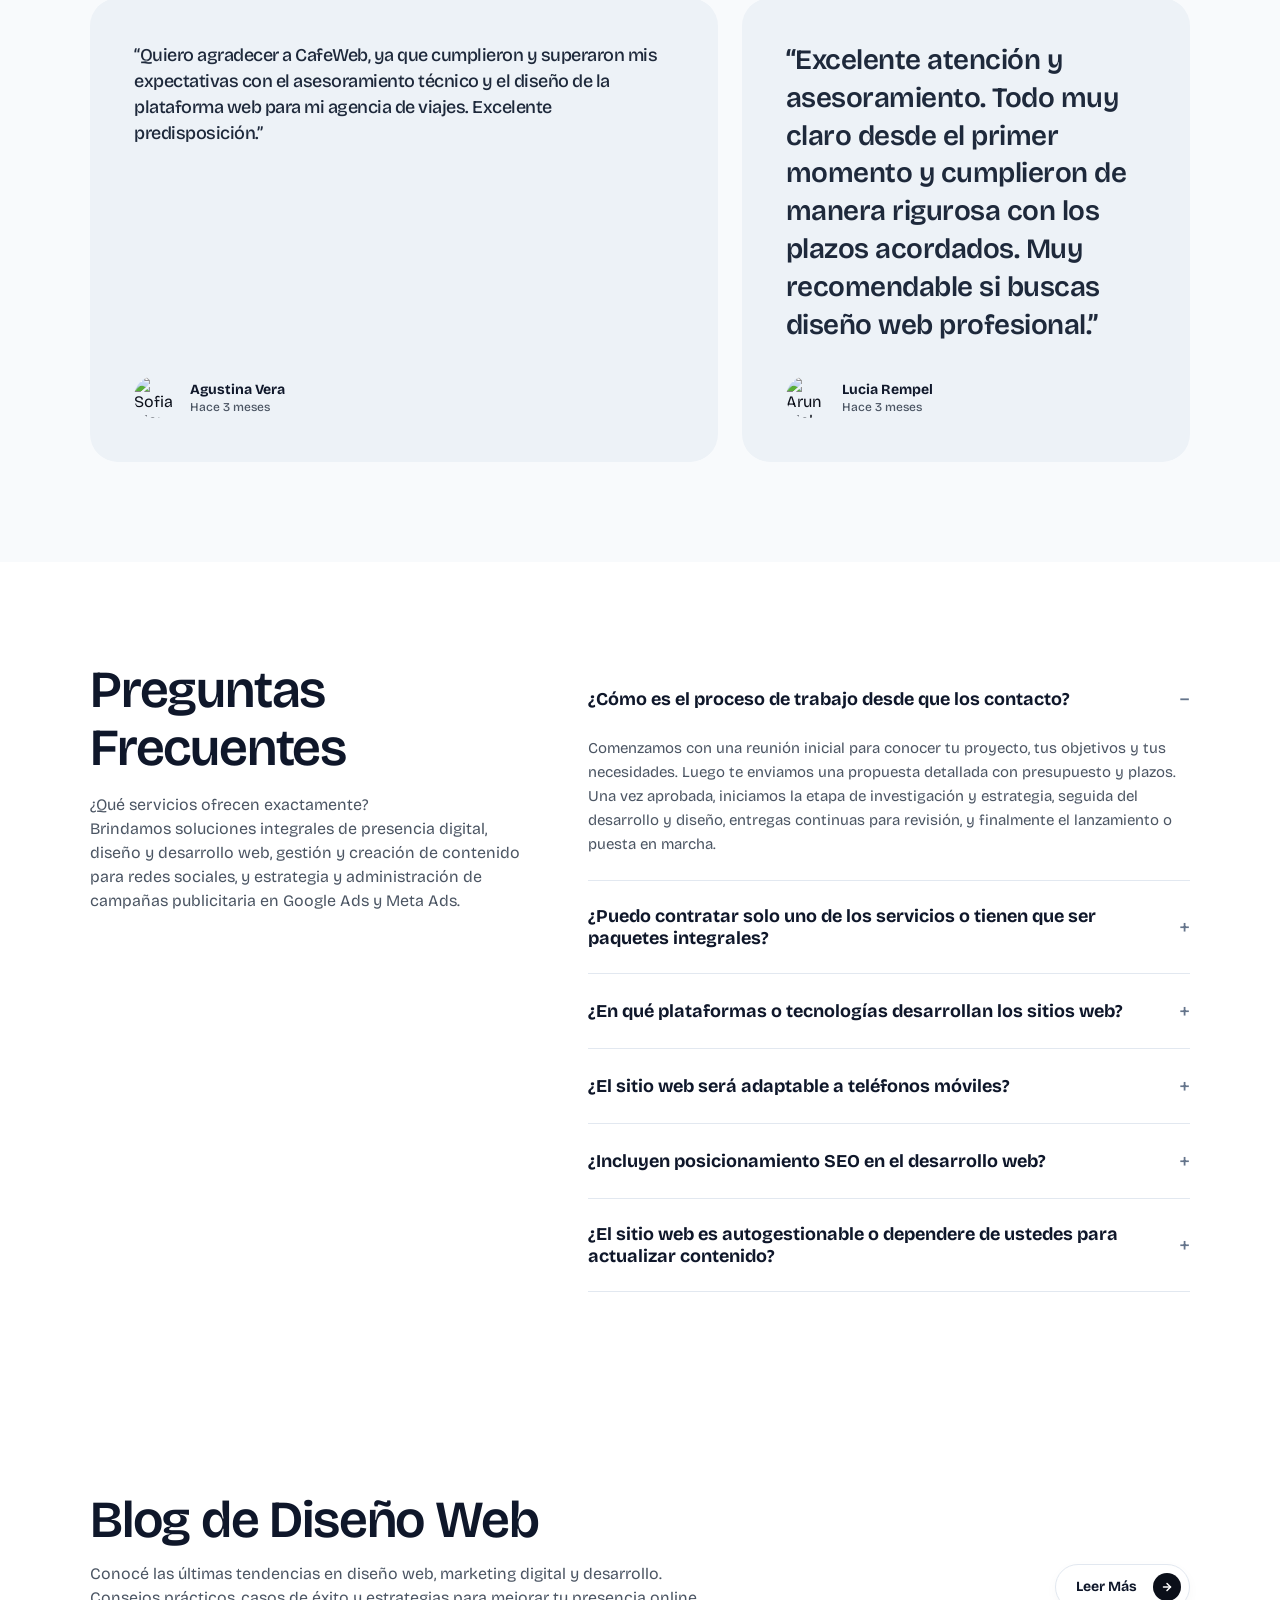
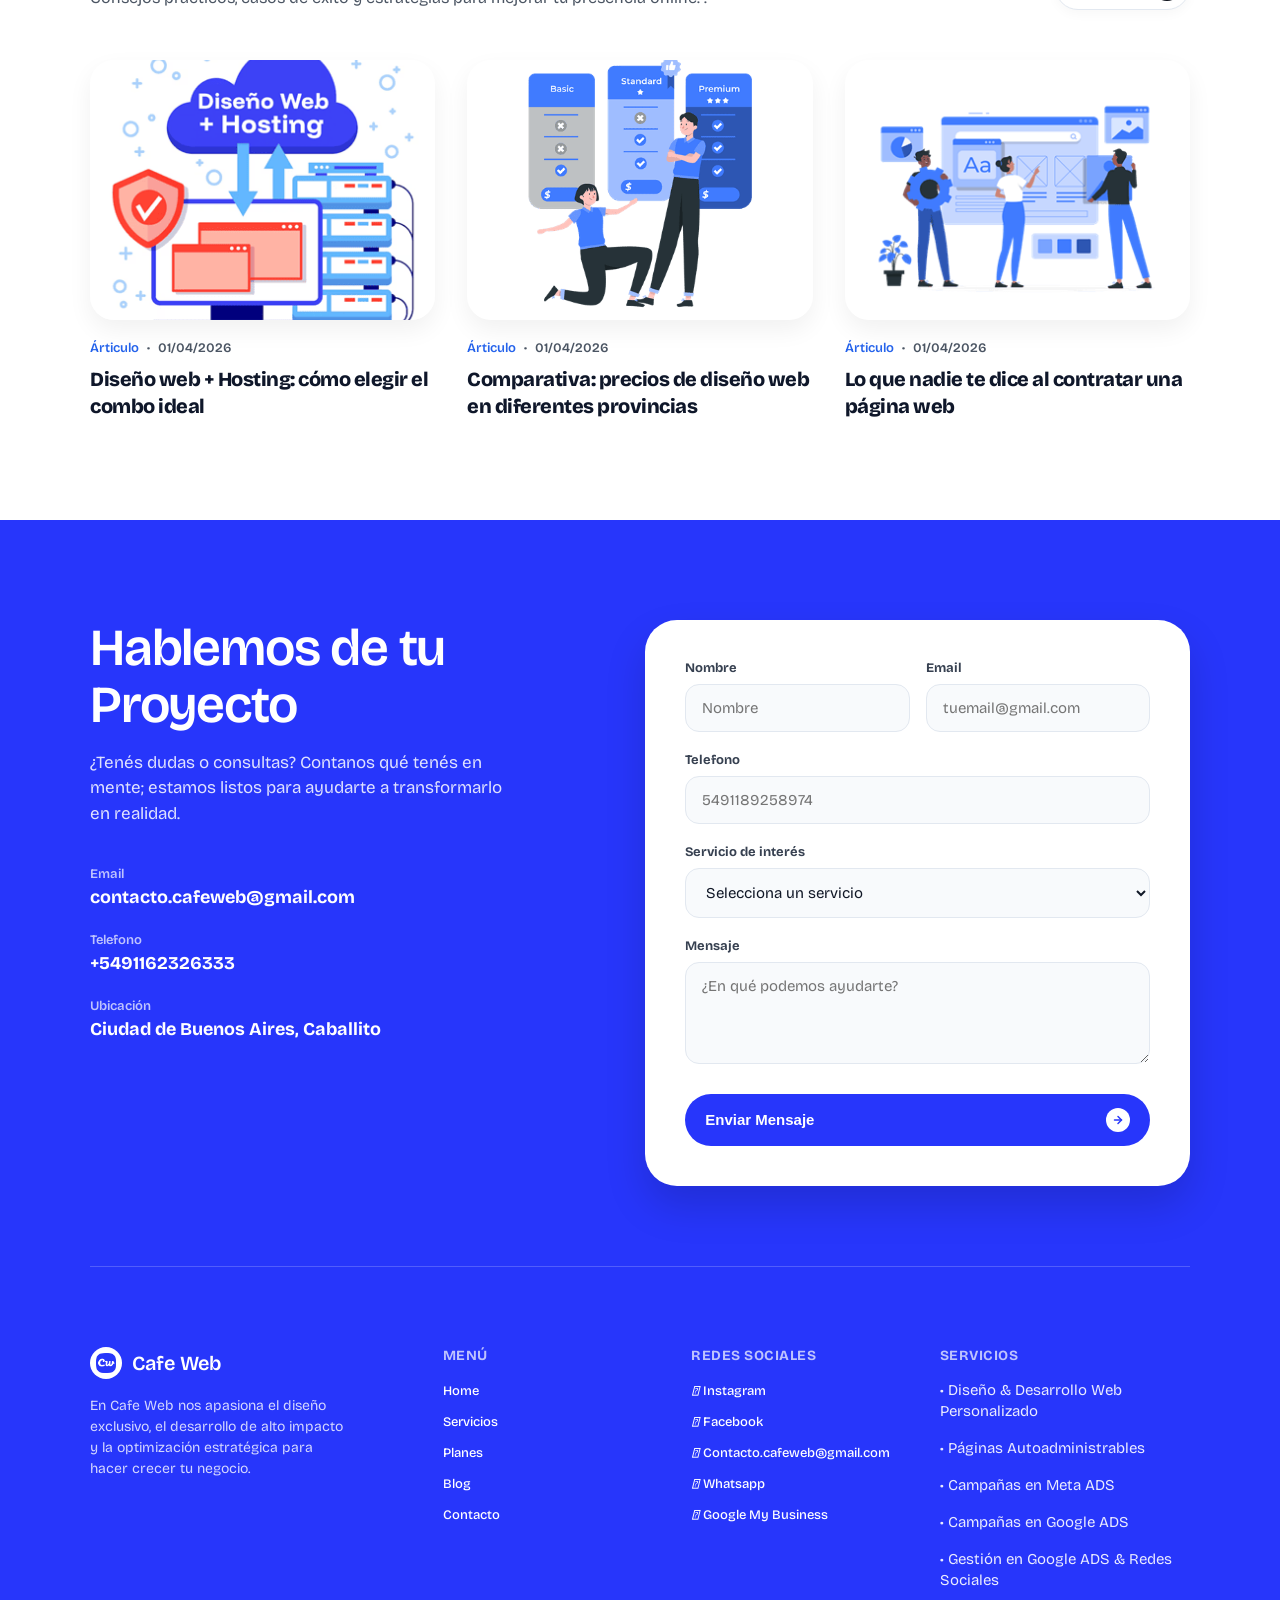
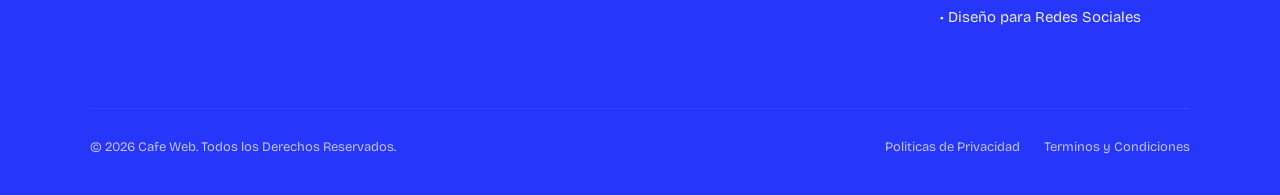
==== commit 722f6cd8: "Update index.html" ====
--- a/index.html
+++ b/index.html
@@ -1101,7 +1101,7 @@
               <li><span class="check-icon">✓</span> Atención Personalizada </li>   
               <li><span class="check-icon">✓</span> Mejoras Continuas </li> 
                <li><span class="check-icon">✓</span> Reporte de las Metricas</li>                    
-              <li><span class="check-icon">✓</span> Garantia de 15 Semana </li>             
+              <li><span class="check-icon">✓</span> Garantia de 15 dias </li>             
               
 
             </ul>
@@ -1579,4 +1579,4 @@
 
   </script>
 </body>
-</html>+</html>
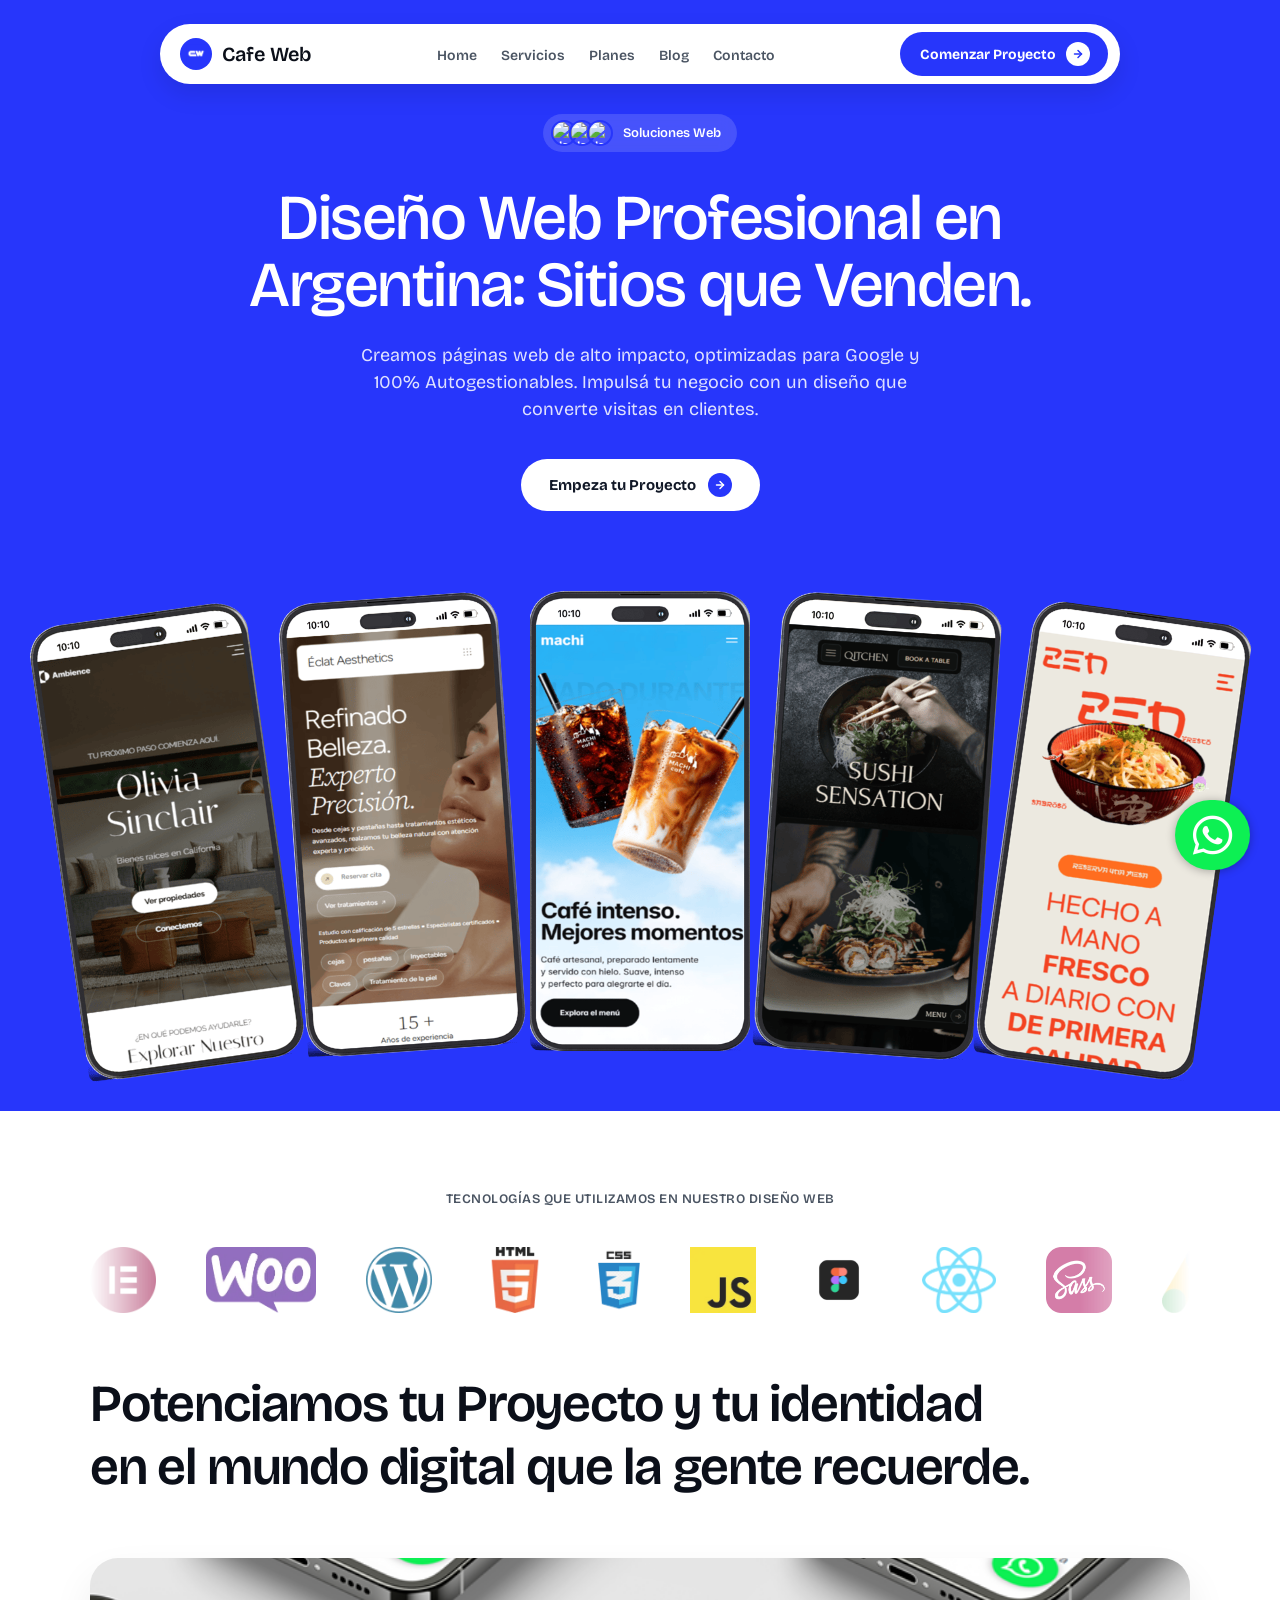
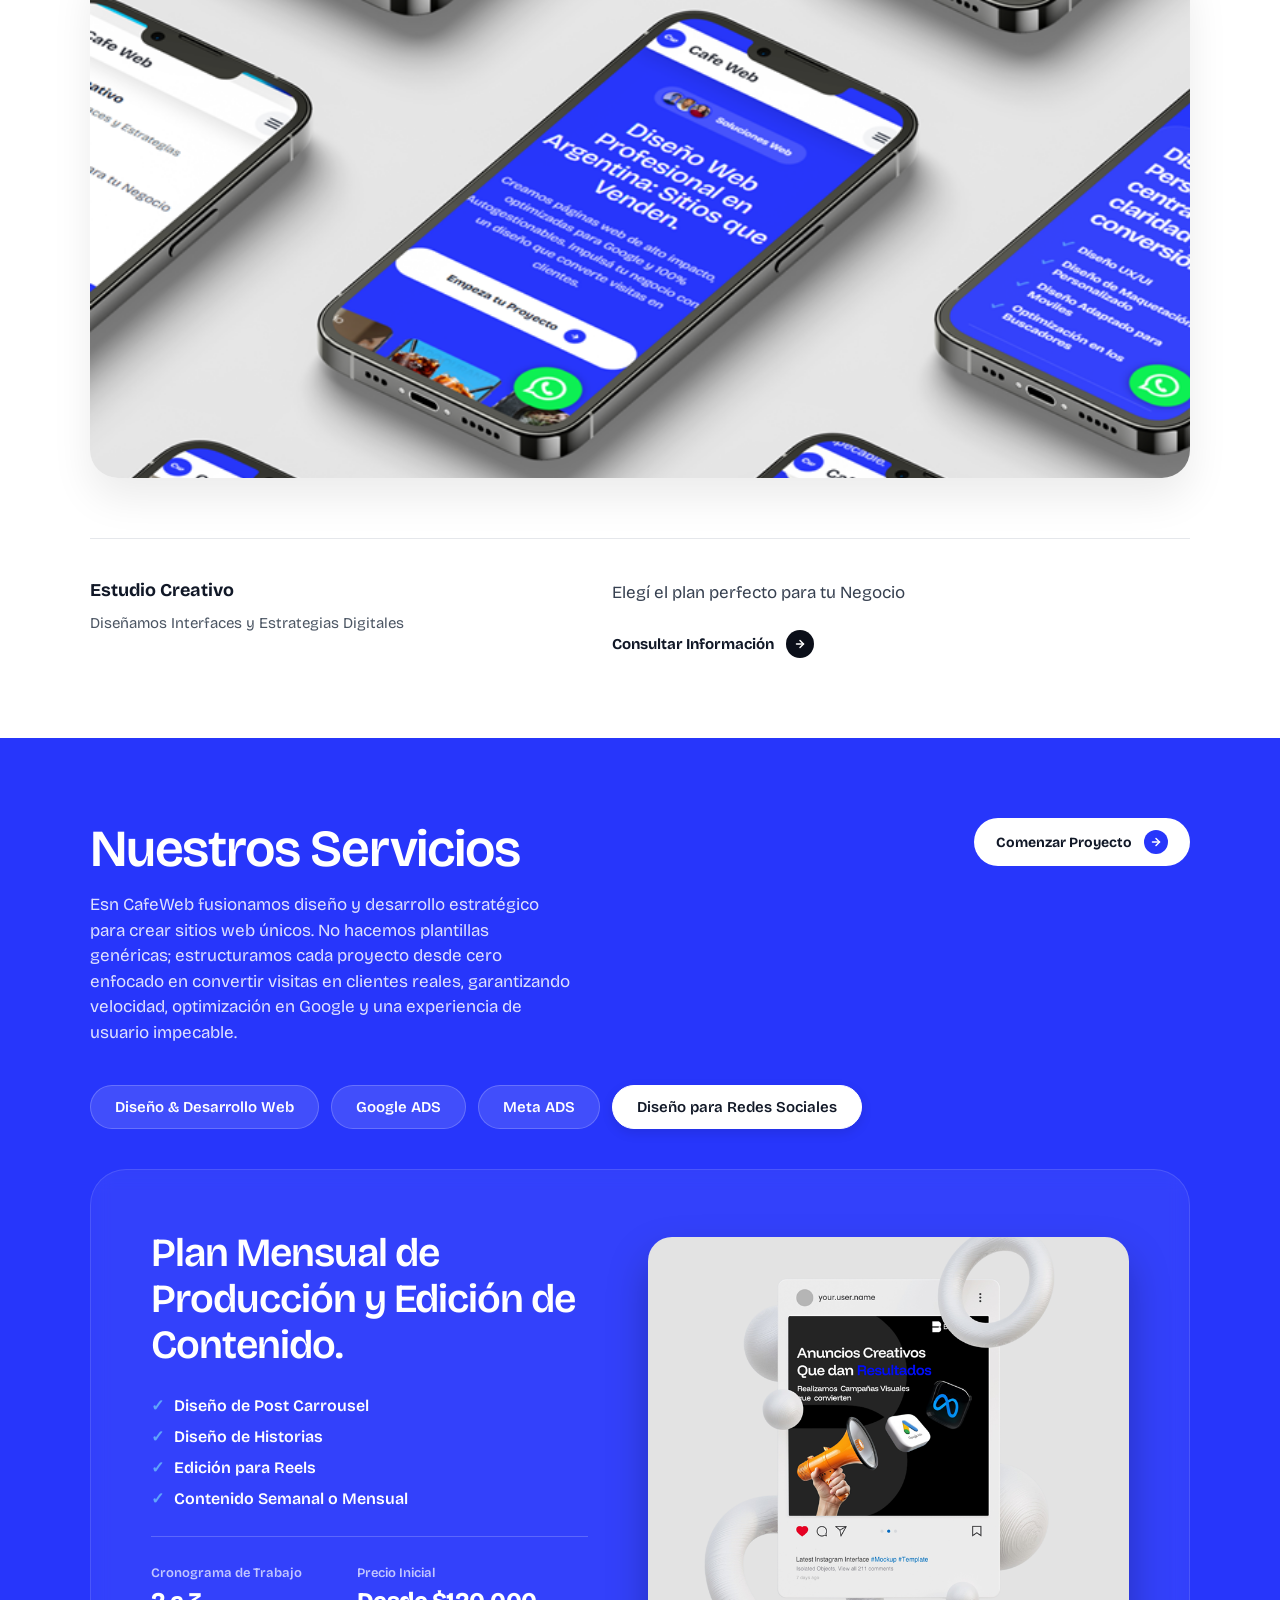
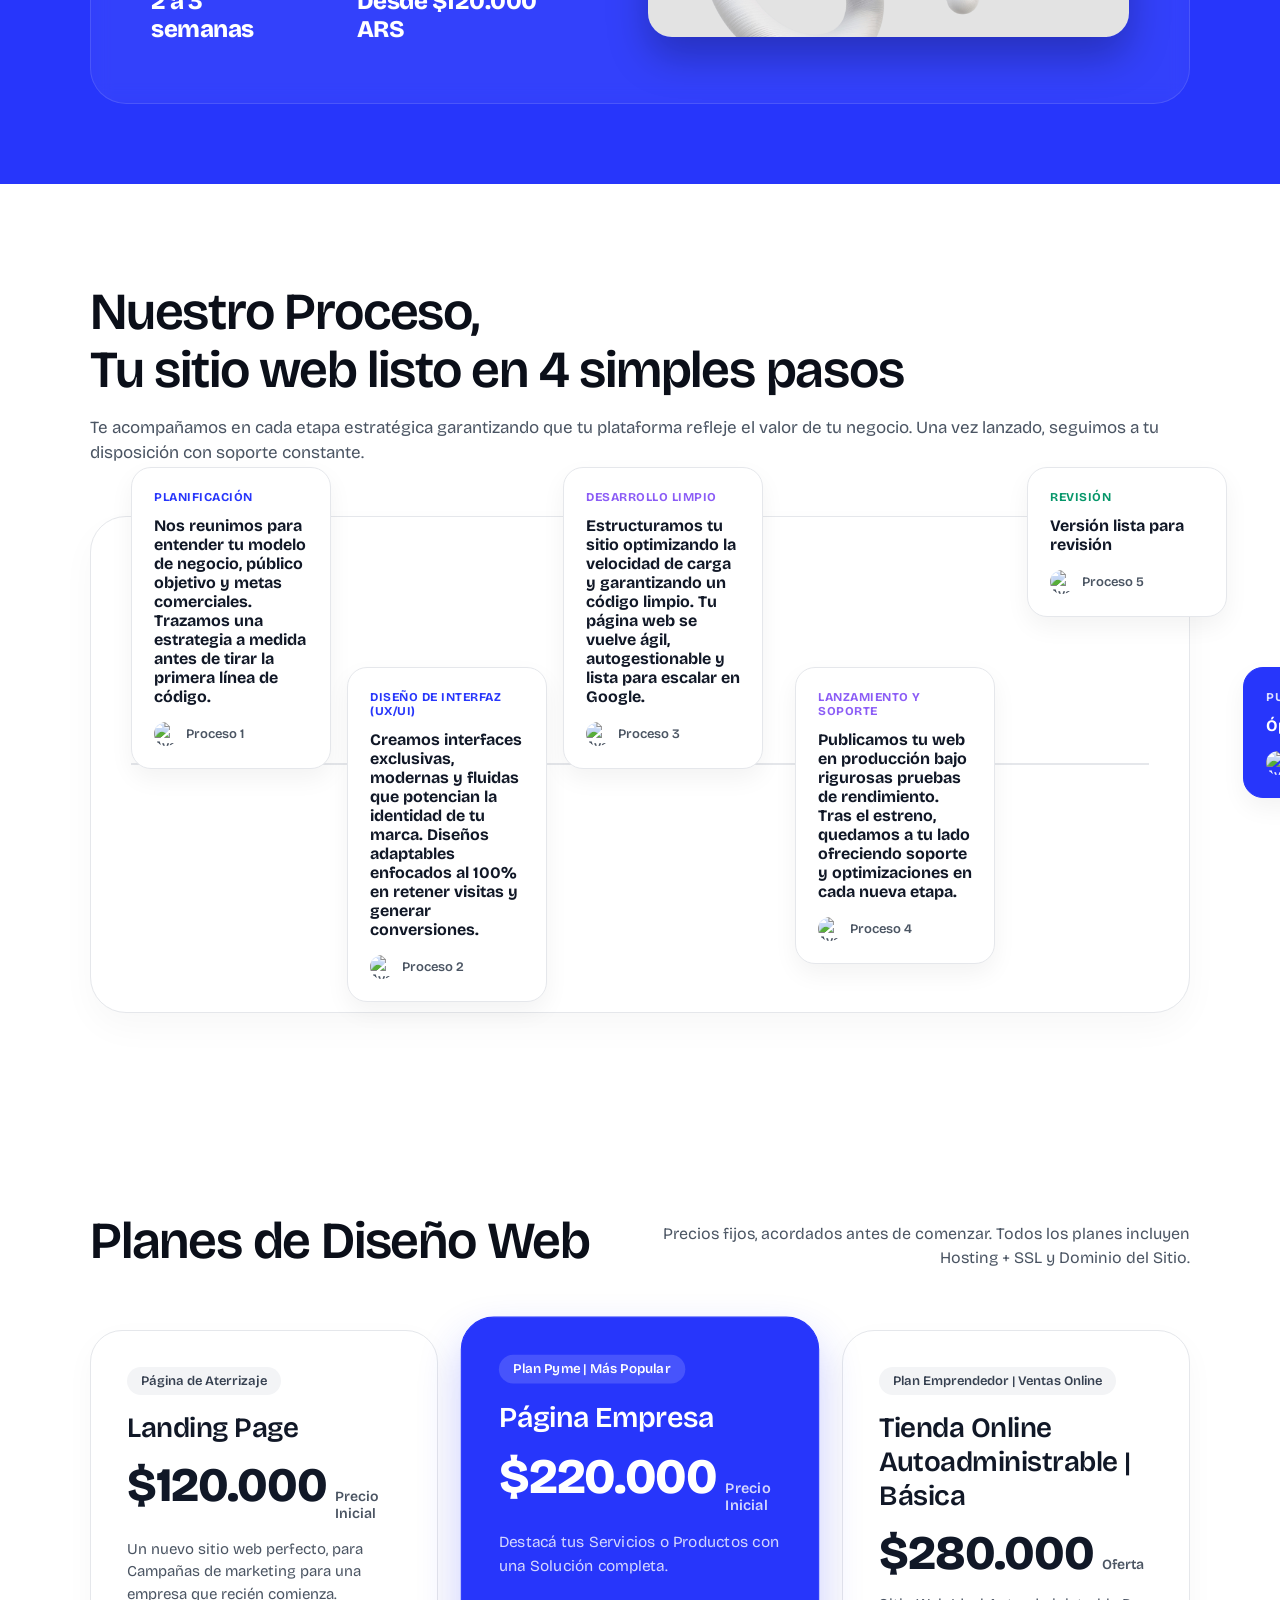
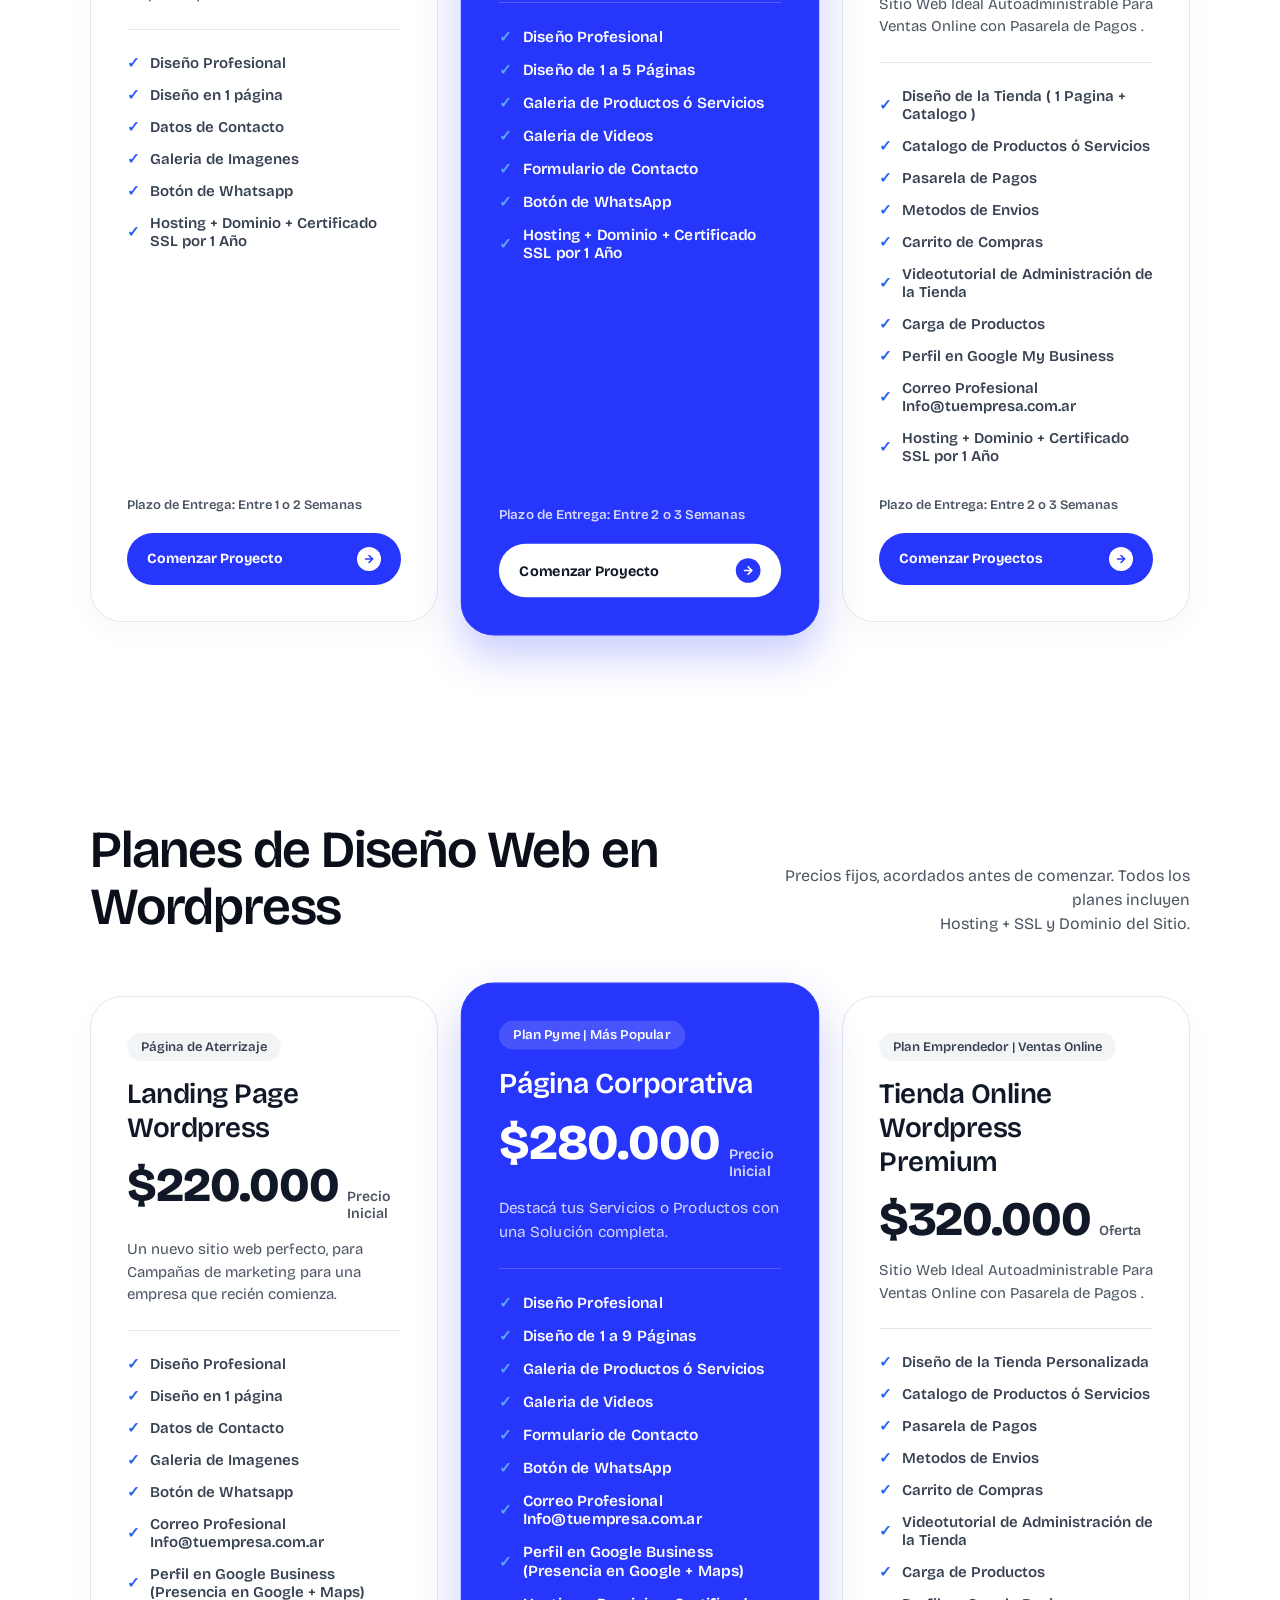
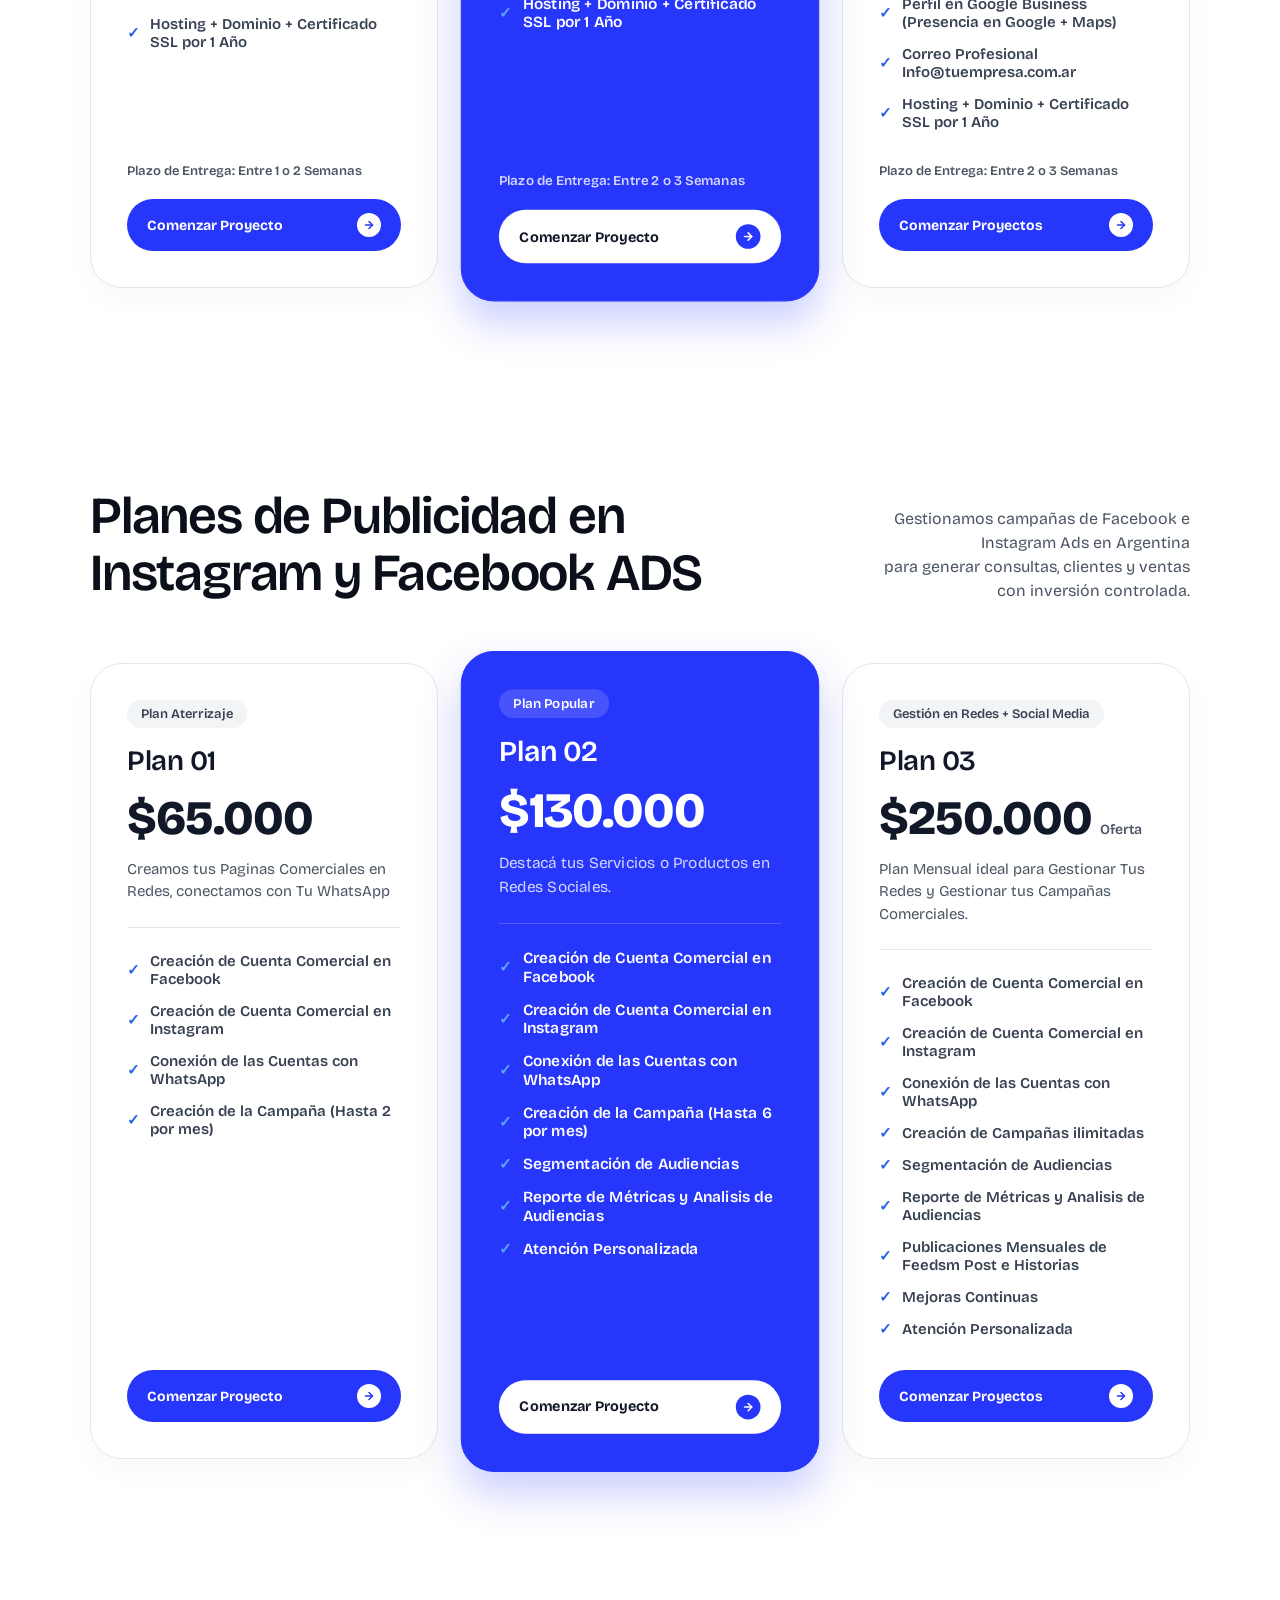
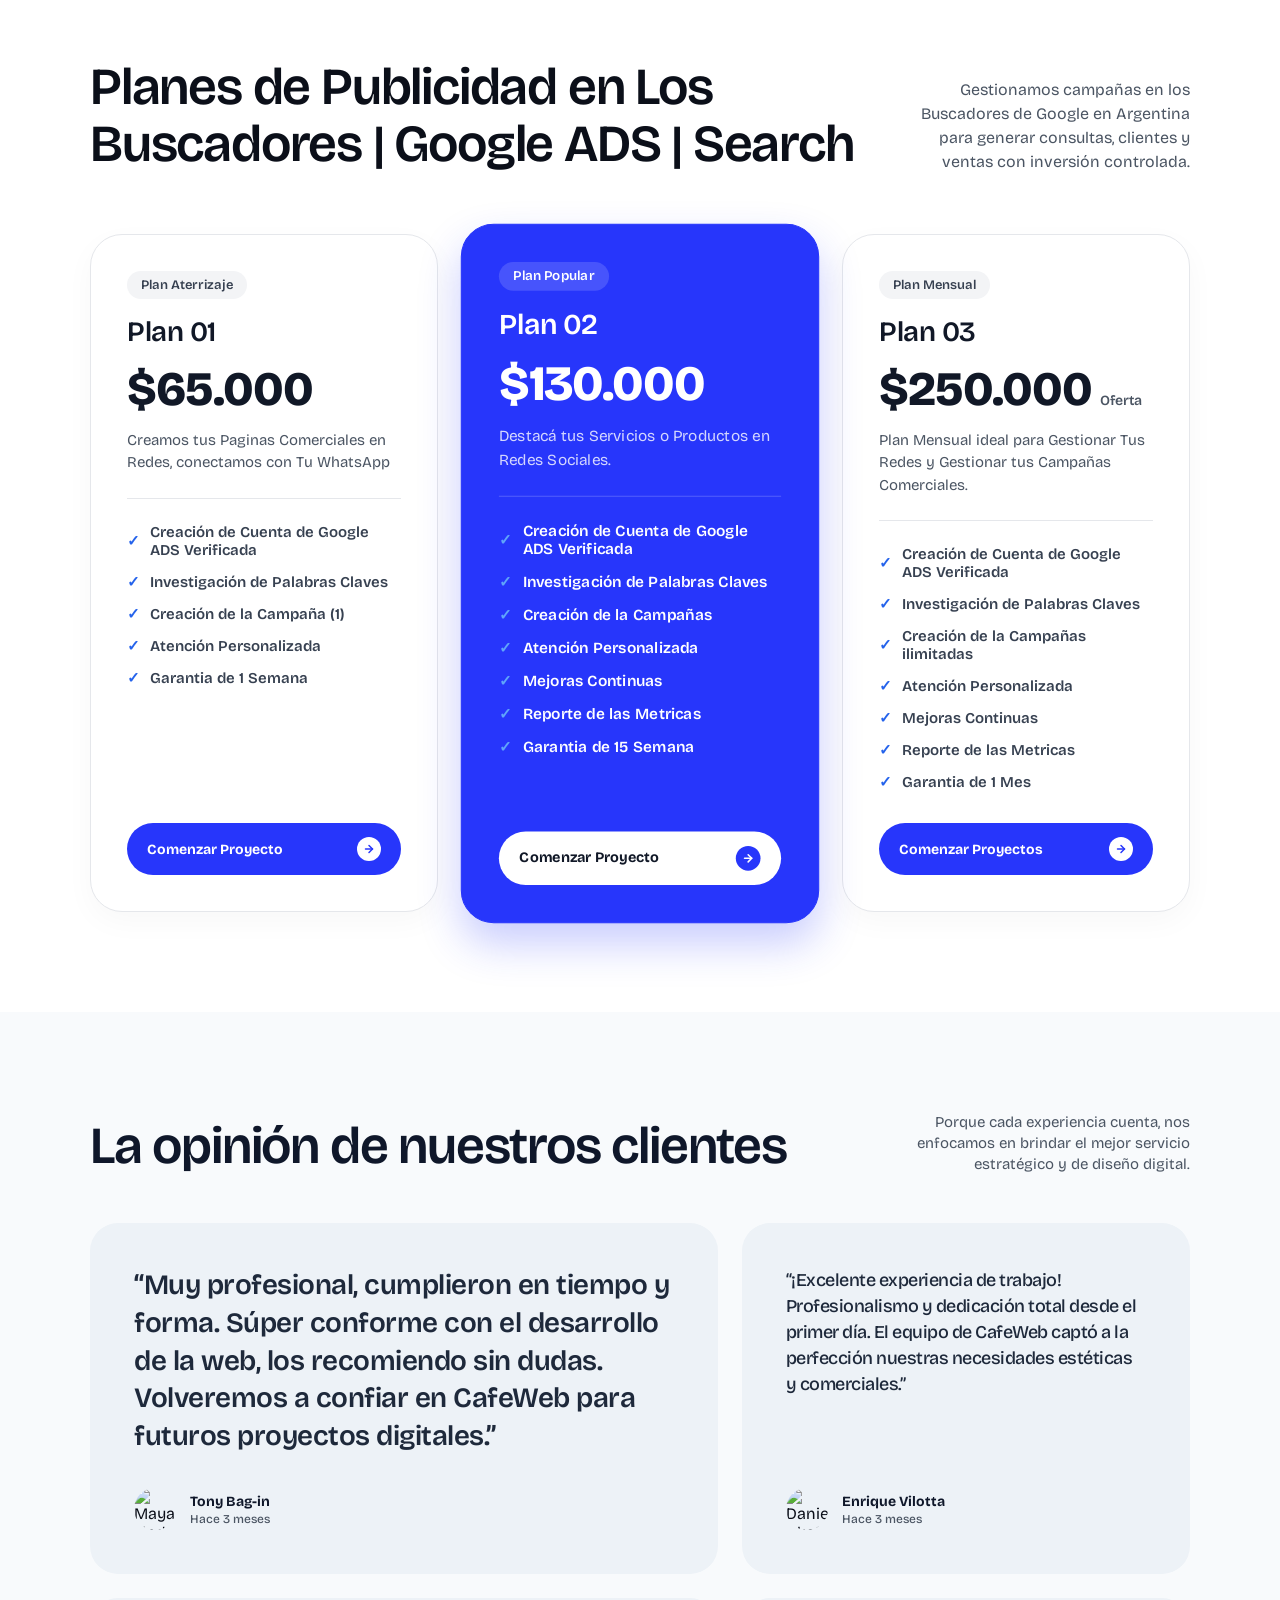
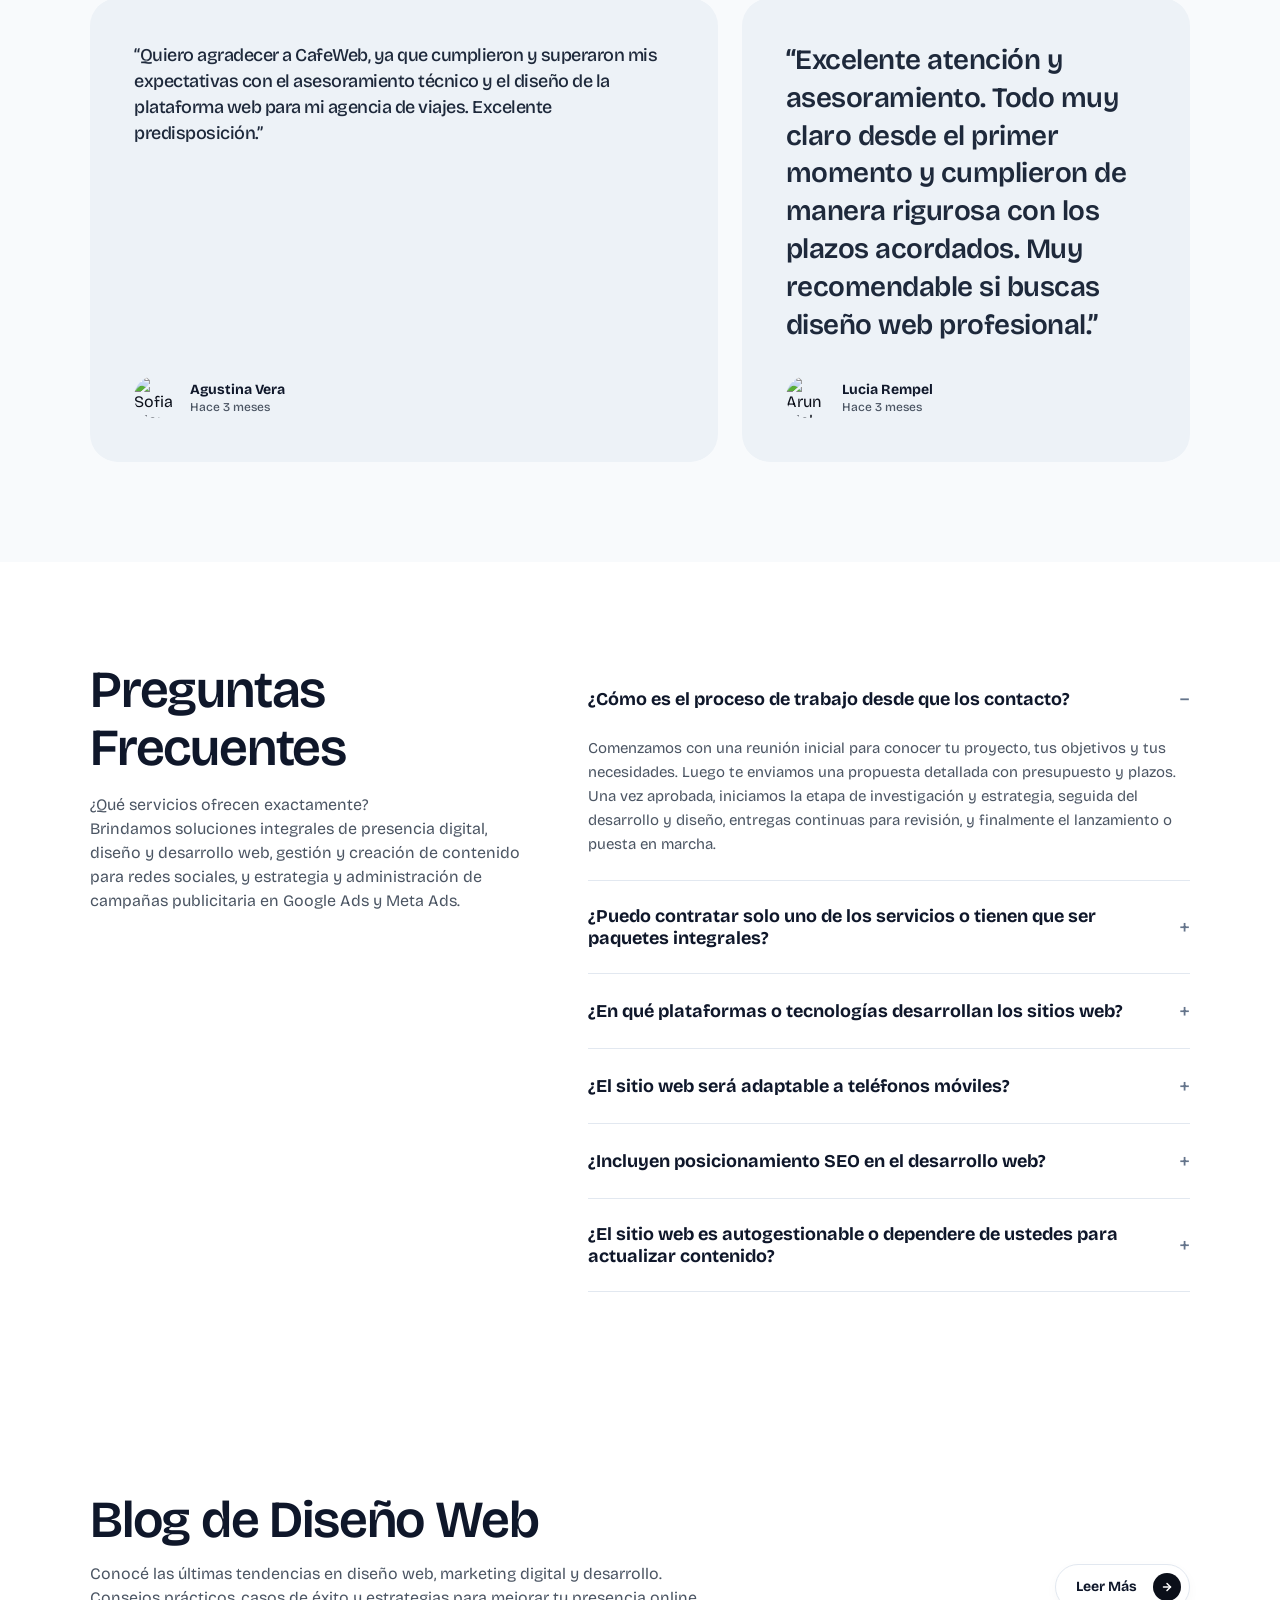
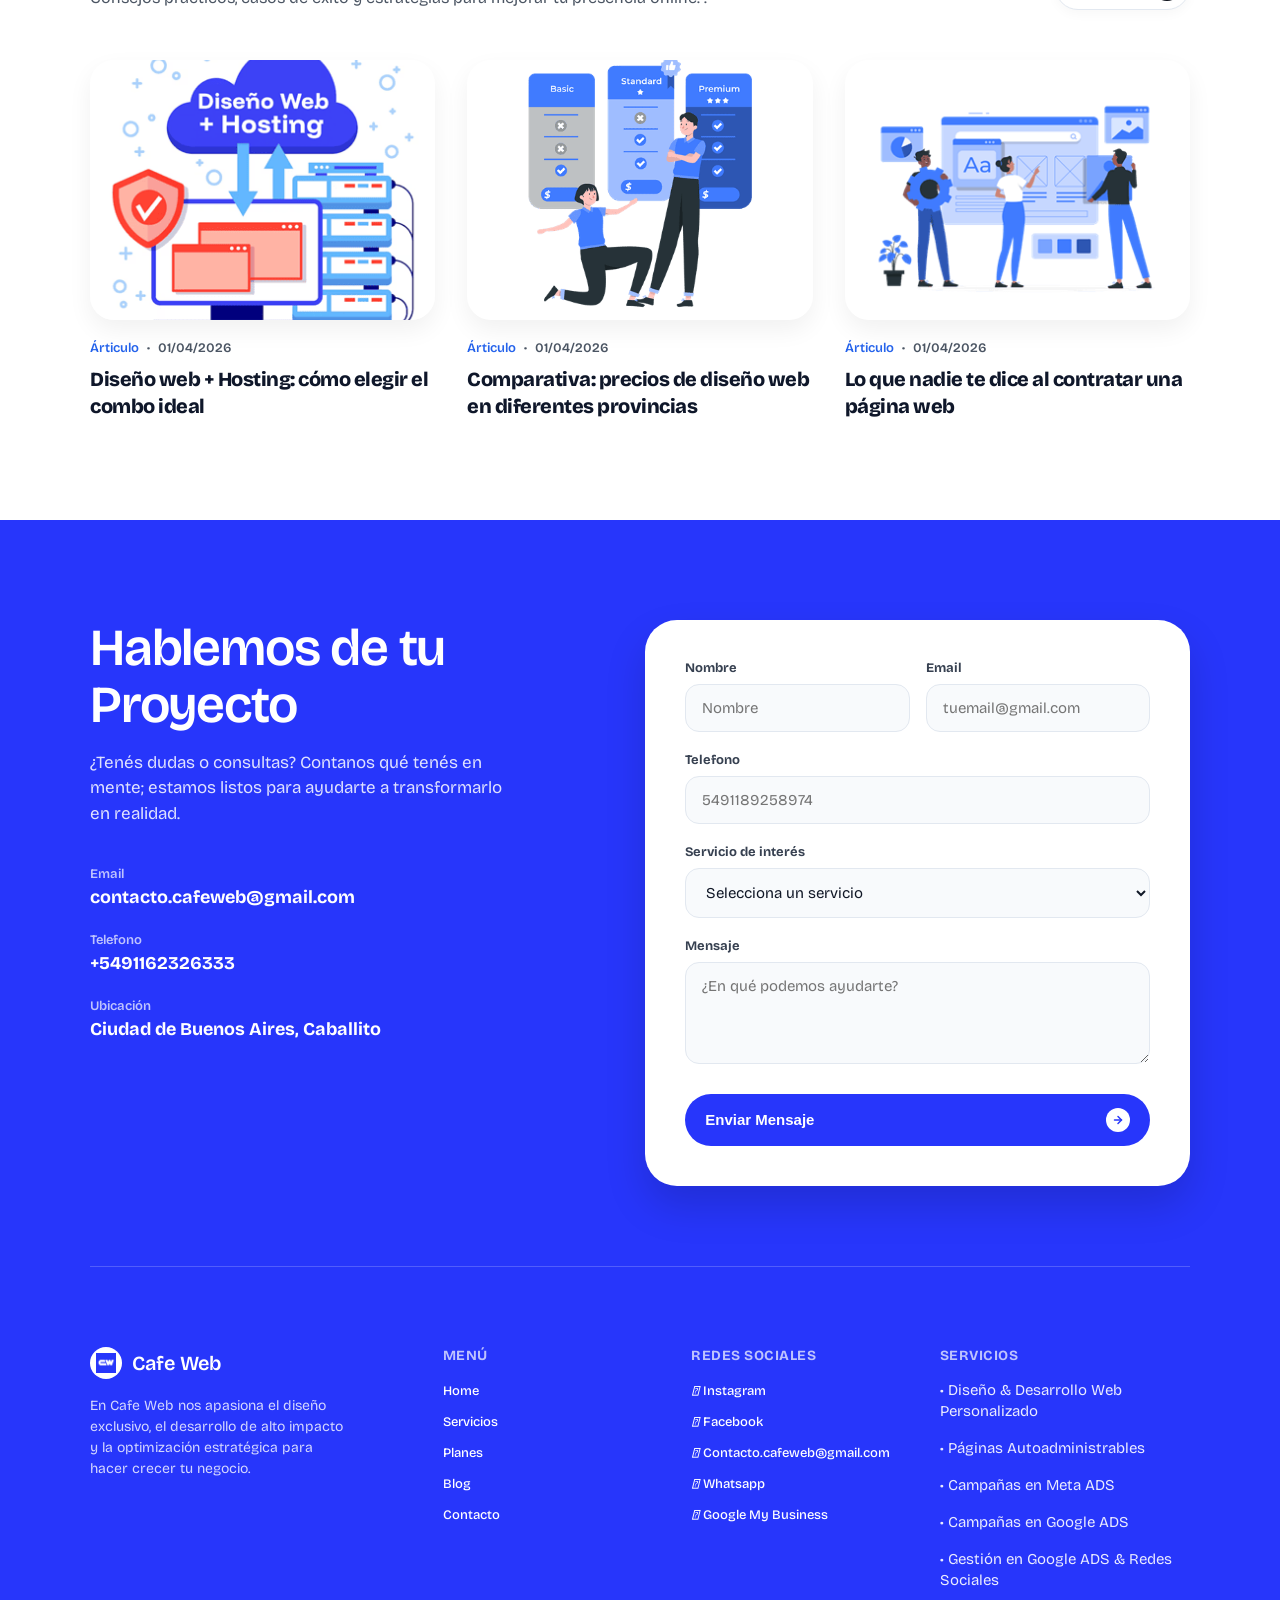
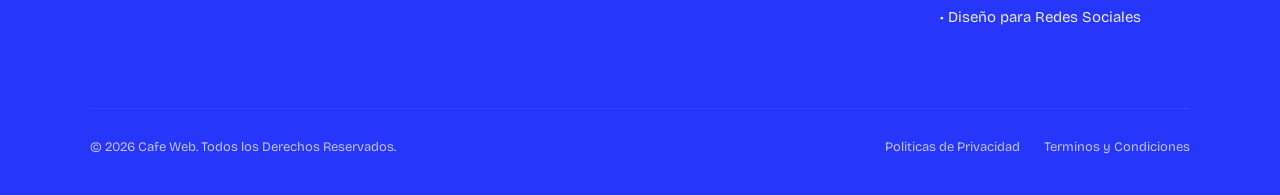
==== commit c68137e7: "Add files via upload" ====
--- a/index.html
+++ b/index.html
@@ -457,7 +457,7 @@
             </div>
             <div class="metric-item">
               <span class="metric-label">Precio Inicial</span>
-              <span class="metric-value">Desde $150.000 ARS</span>
+              <span class="metric-value">Desde $120.000 ARS</span>
             </div>
           </div>
         </div>
@@ -618,7 +618,7 @@
               <span class="plan-badge">Página de Aterrizaje</span>
               <h3>Landing Page </h3>
               <div class="plan-price-box">
-                <span class="price-amount">$150.000</span>
+                <span class="price-amount">$120.000</span>
                 <span class="price-term">Precio Inicial</span>
               </div>
               <p class="plan-desc">
@@ -907,7 +907,7 @@
               <span class="plan-badge">Plan Aterrizaje</span>
               <h3>Plan 01 </h3>
               <div class="plan-price-box">
-                <span class="price-amount">$80.000</span>
+                <span class="price-amount">$65.000</span>
                </div>
               <p class="plan-desc"> Creamos tus Paginas Comerciales en Redes, conectamos con Tu WhatsApp </p>
             </div>
@@ -941,7 +941,7 @@
               <span class="plan-badge featured-badge">Plan Popular</span>
               <h3>Plan 02</h3>
               <div class="plan-price-box">
-                <span class="price-amount">$140.000</span>
+                <span class="price-amount">$130.000</span>
                 <!--
                 <span class="price-term">Precio Inicial</span>-->
               </div>
@@ -982,7 +982,7 @@
               <span class="plan-badge">Gestión en Redes + Social Media</span>
               <h3>Plan 03</h3>
               <div class="plan-price-box">
-                <span class="price-amount">$200.000</span>
+                <span class="price-amount">$250.000</span>
                 <span class="price-term">Oferta</span>
               </div>
               <p class="plan-desc">Plan Mensual ideal para Gestionar Tus Redes y Gestionar tus Campañas Comerciales.  </p>
@@ -1050,7 +1050,7 @@
               <span class="plan-badge">Plan Aterrizaje</span>
               <h3>Plan 01 </h3>
               <div class="plan-price-box">
-                <span class="price-amount">$80.000</span>
+                <span class="price-amount">$65.000</span>
                </div>
               <p class="plan-desc"> Creamos tus Paginas Comerciales en Redes, conectamos con Tu WhatsApp </p>
             </div>
@@ -1085,7 +1085,7 @@
               <span class="plan-badge featured-badge">Plan Popular</span>
               <h3>Plan 02</h3>
               <div class="plan-price-box">
-                <span class="price-amount">$160.000</span>
+                <span class="price-amount">$130.000</span>
                 <!--
                 <span class="price-term">Precio Inicial</span>-->
               </div>
@@ -1101,7 +1101,7 @@
               <li><span class="check-icon">✓</span> Atención Personalizada </li>   
               <li><span class="check-icon">✓</span> Mejoras Continuas </li> 
                <li><span class="check-icon">✓</span> Reporte de las Metricas</li>                    
-              <li><span class="check-icon">✓</span> Garantia de 15 dias </li>             
+              <li><span class="check-icon">✓</span> Garantia de 15 Semana </li>             
               
 
             </ul>
@@ -1126,7 +1126,7 @@
               <span class="plan-badge">Plan Mensual</span>
               <h3>Plan 03</h3>
               <div class="plan-price-box">
-                <span class="price-amount">$220.000</span>
+                <span class="price-amount">$250.000</span>
                 <span class="price-term">Oferta</span>
               </div>
               <p class="plan-desc">Plan Mensual ideal para Gestionar Tus Redes y Gestionar tus Campañas Comerciales.  </p>
@@ -1579,4 +1579,4 @@
 
   </script>
 </body>
-</html>
+</html>
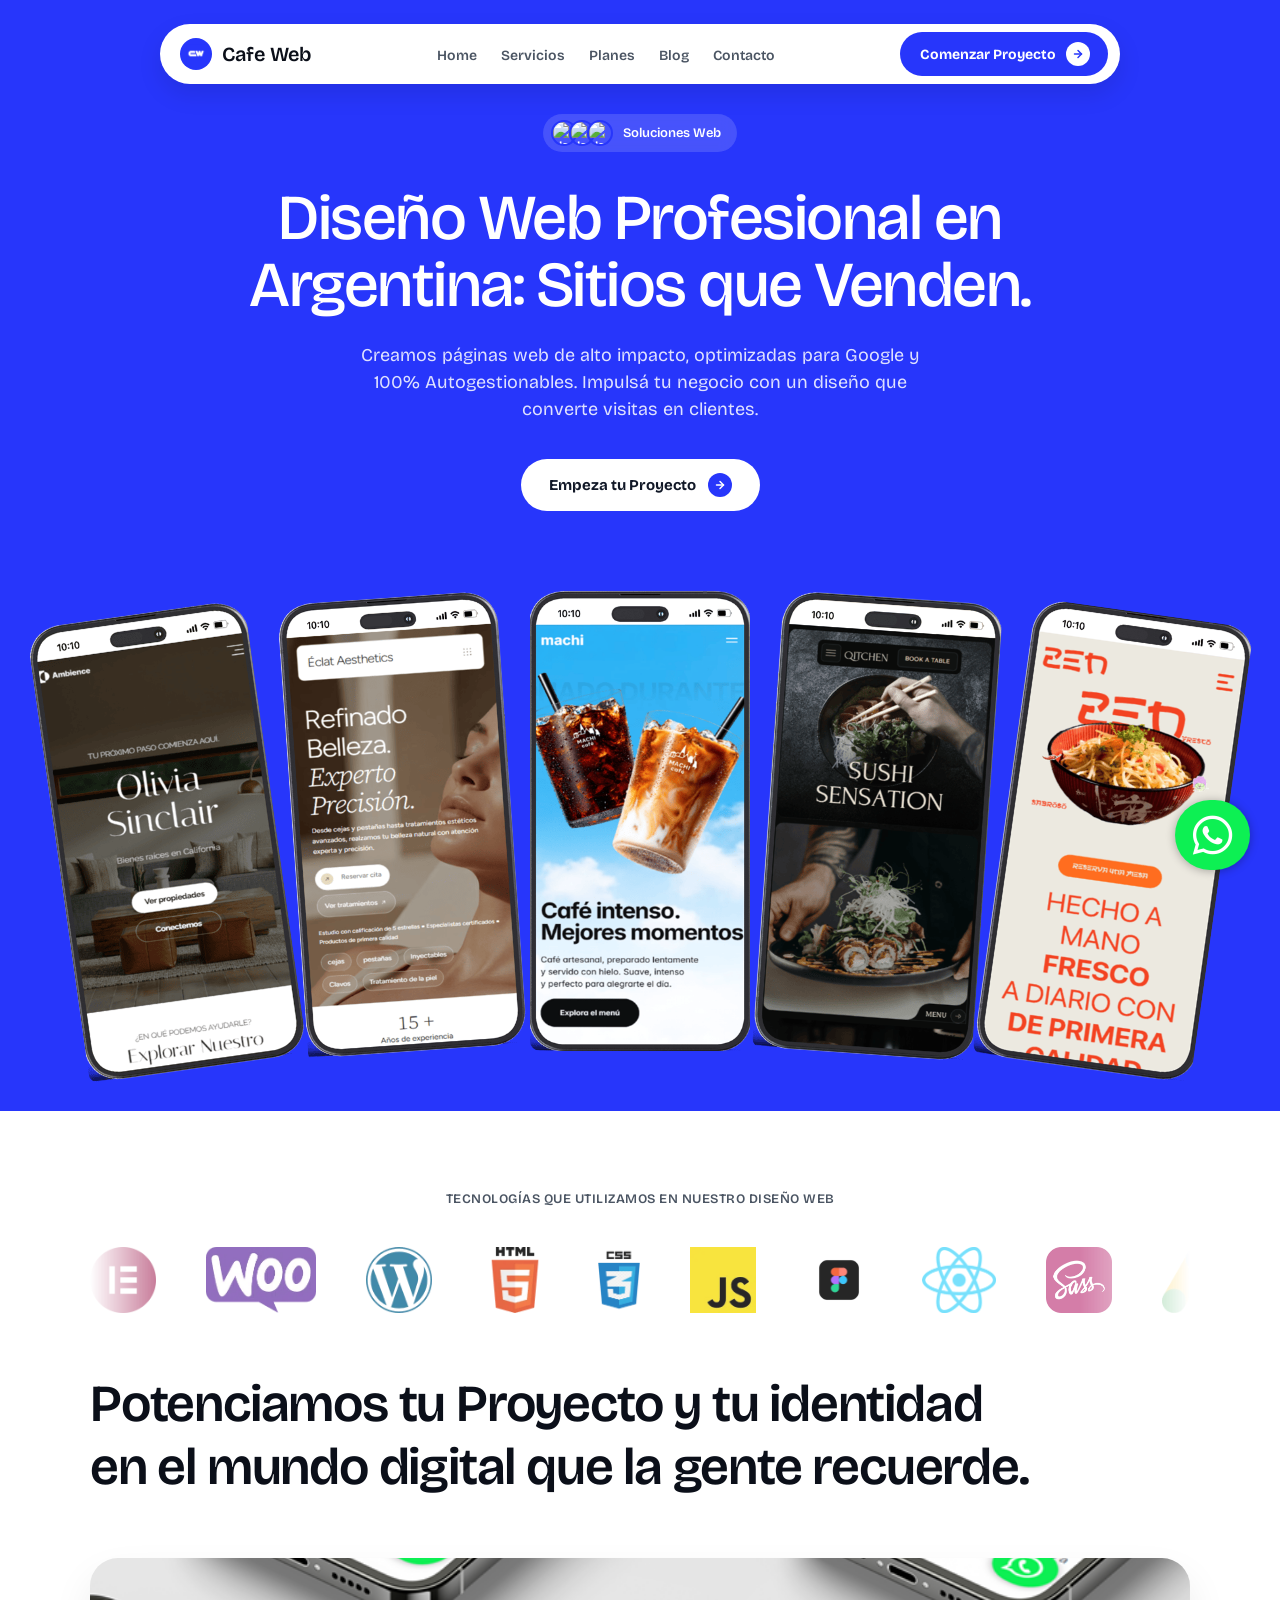
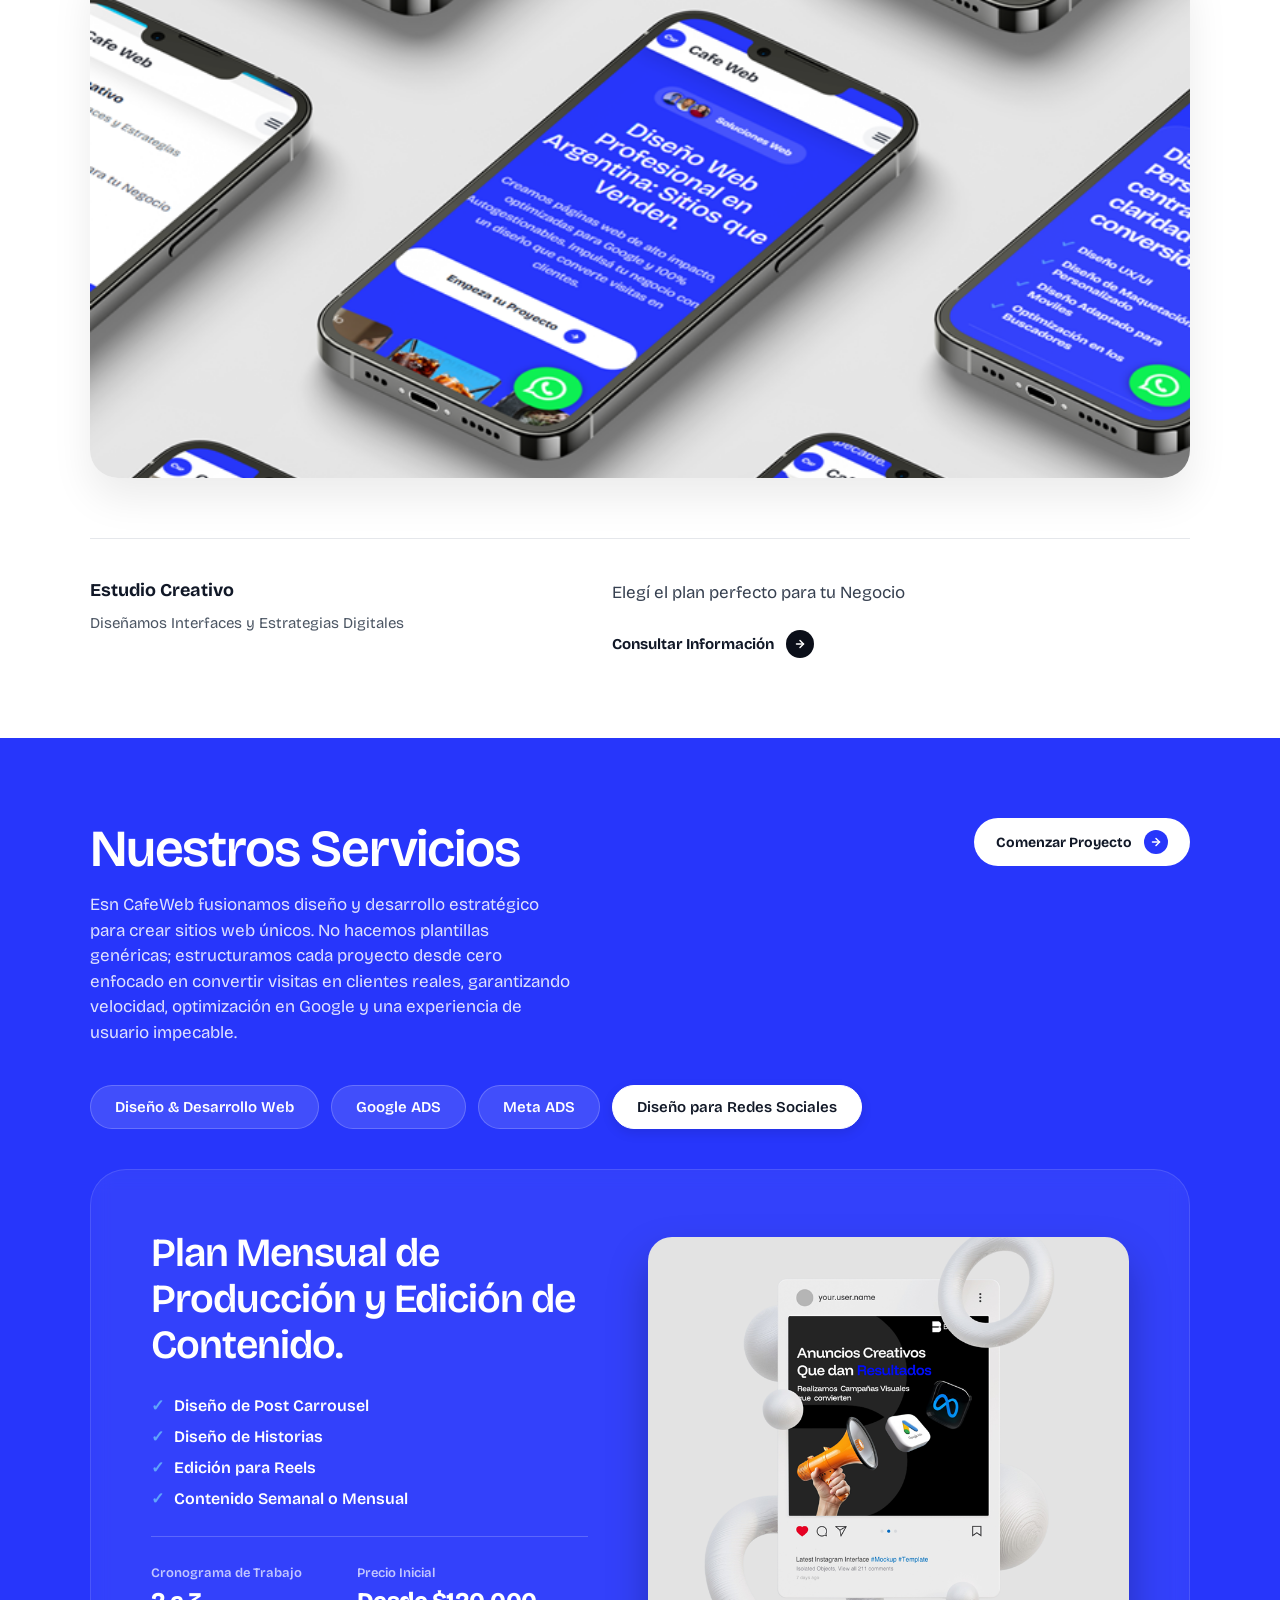
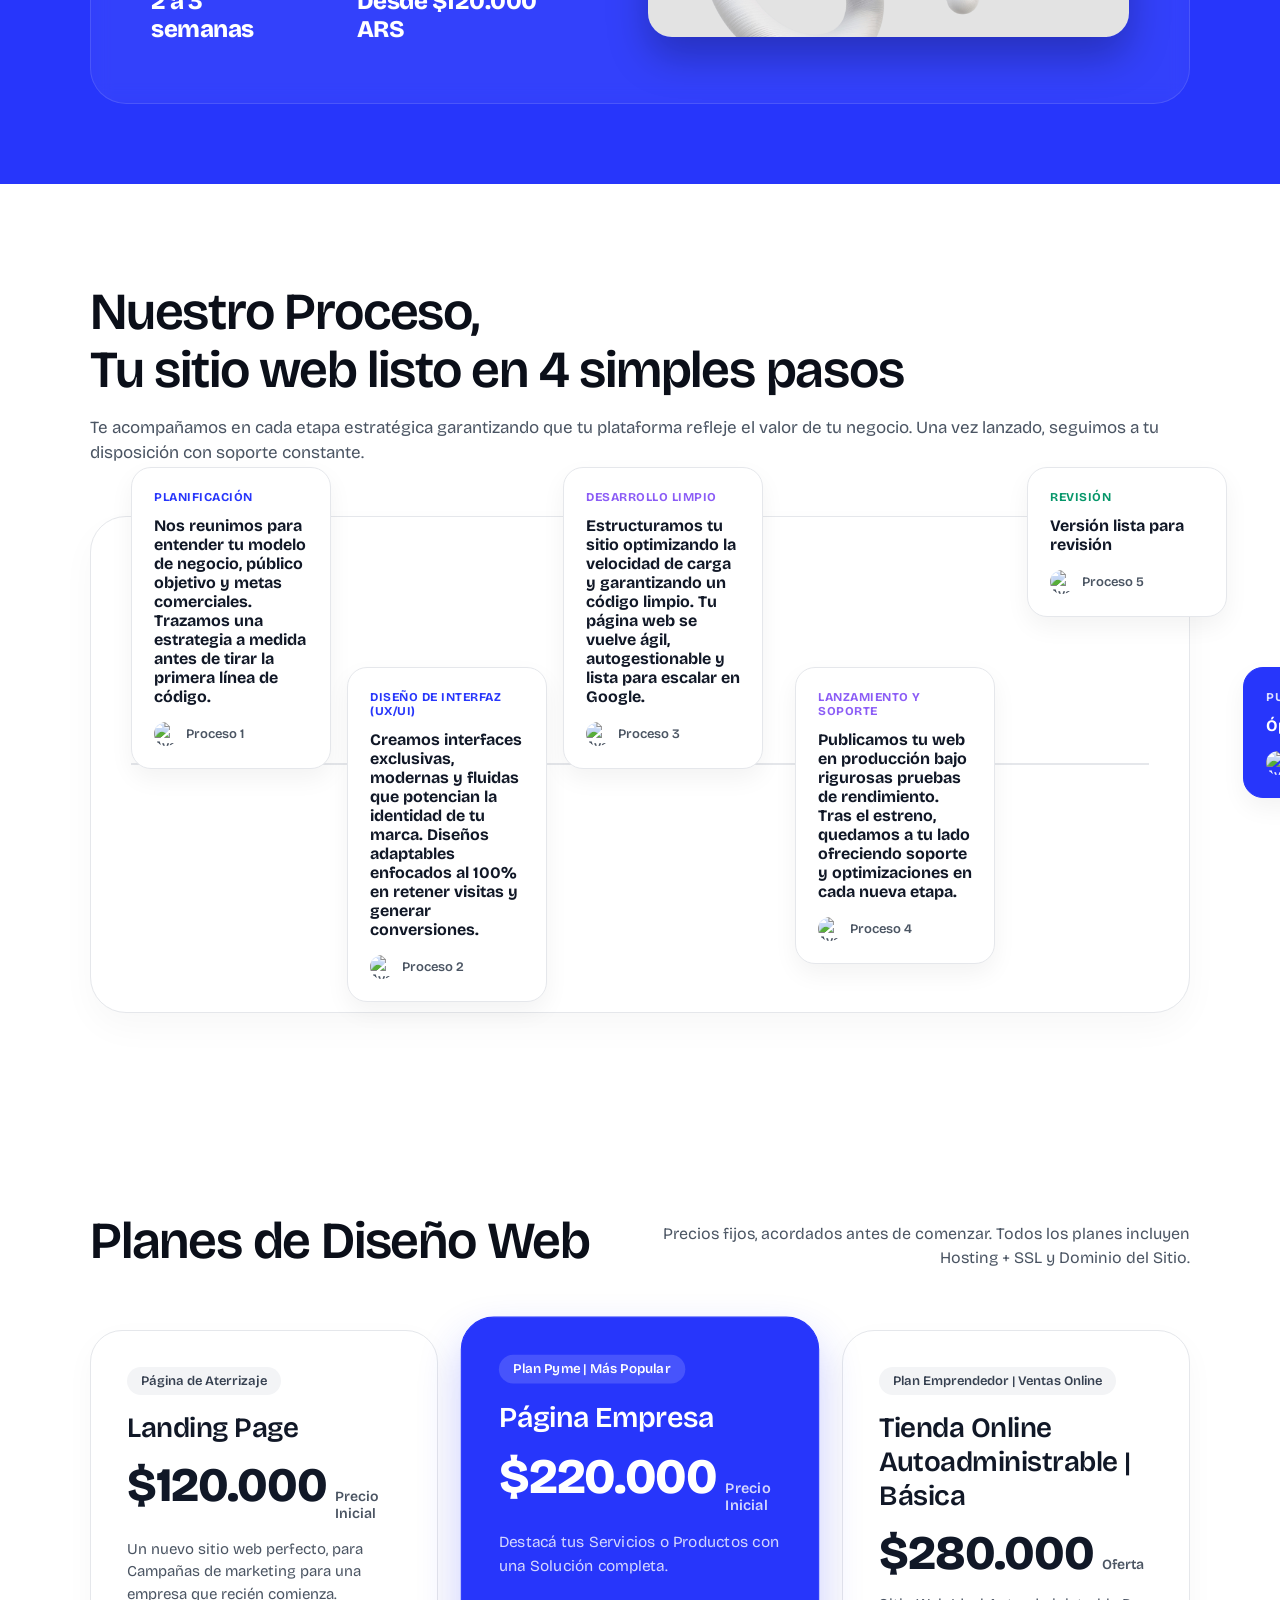
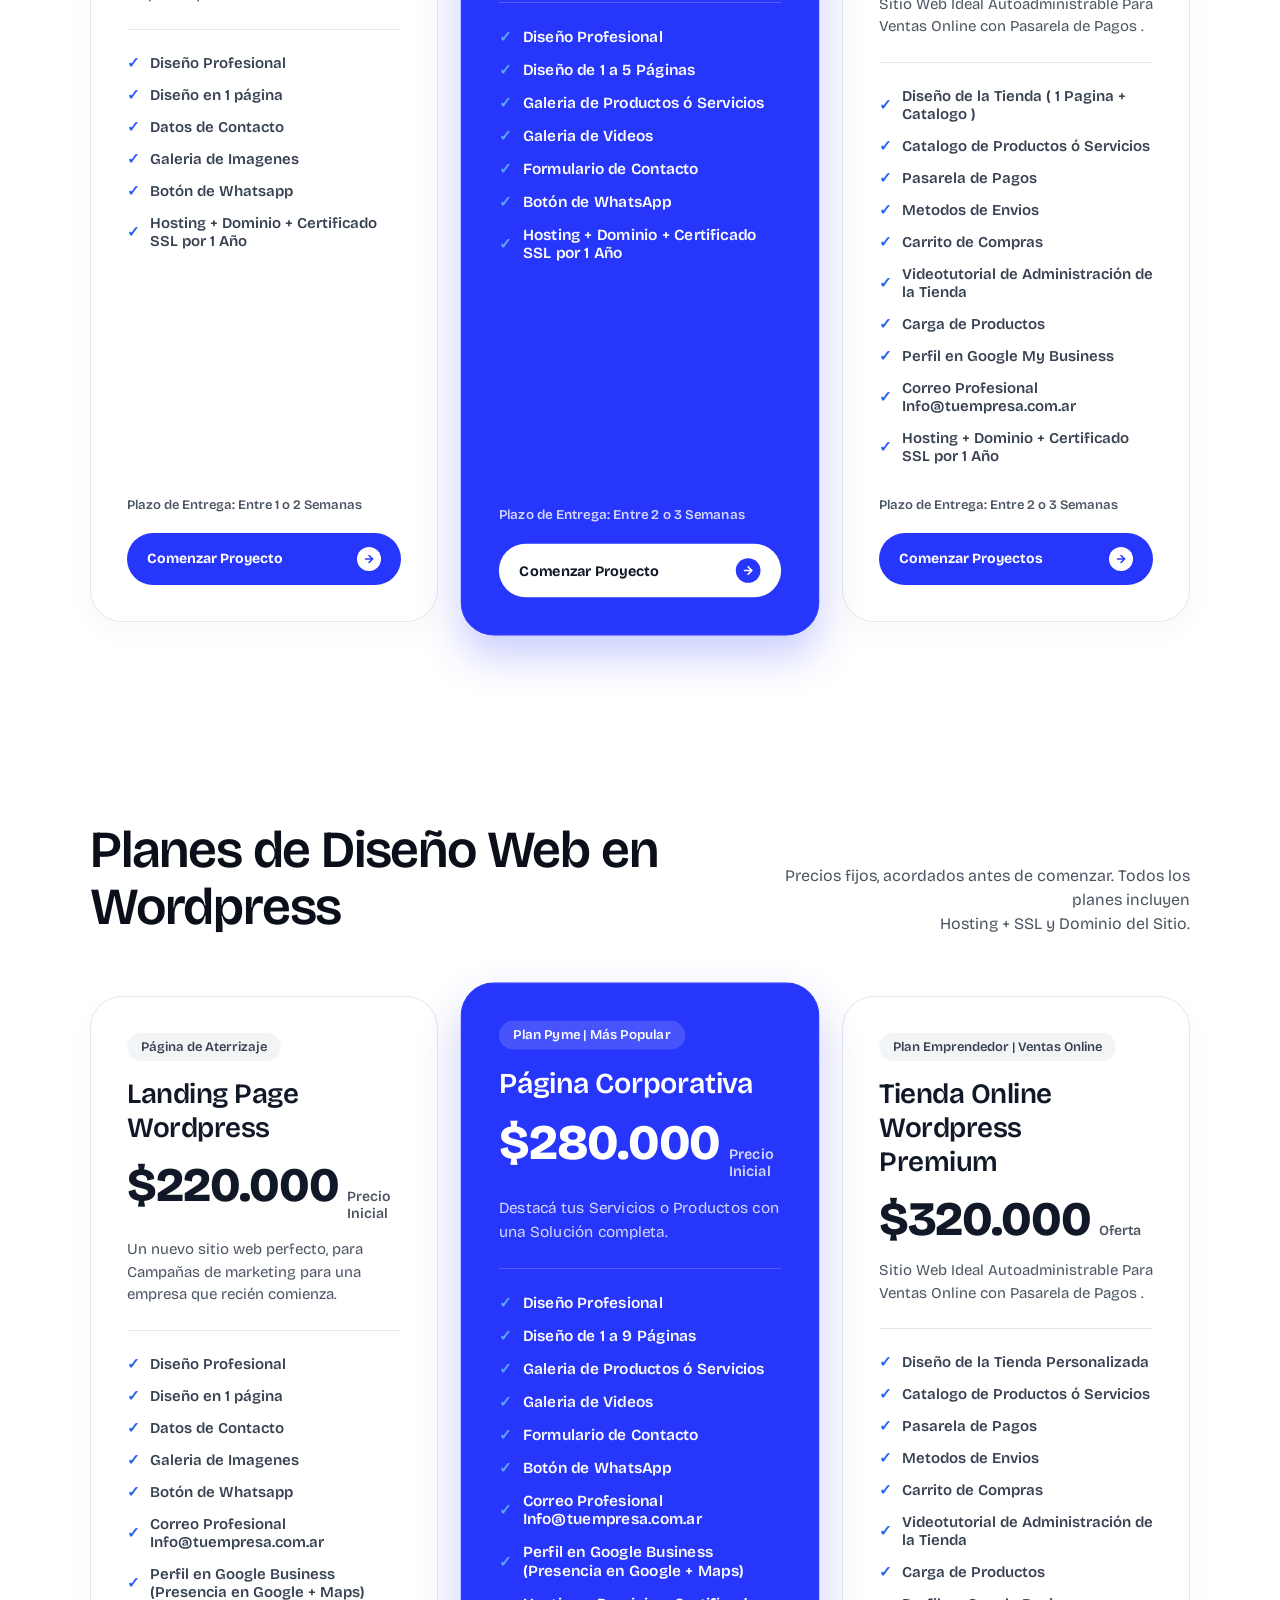
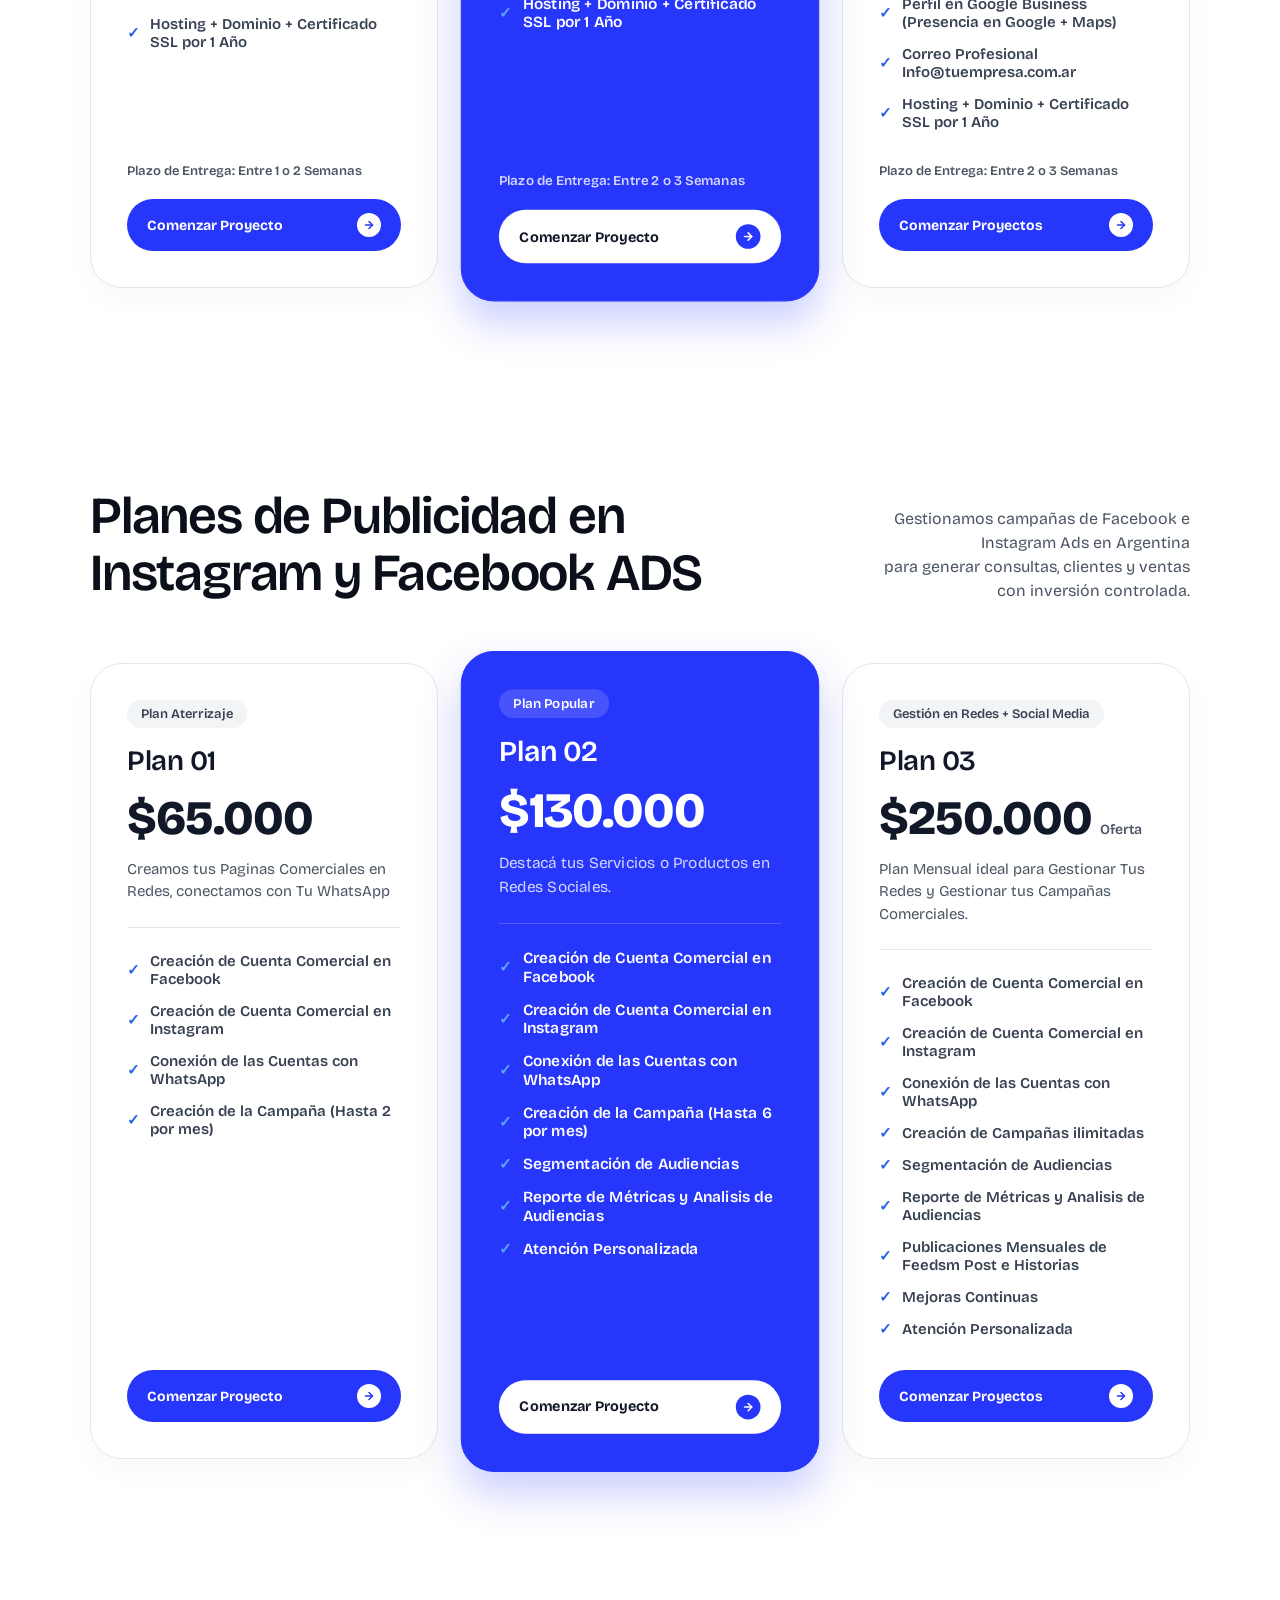
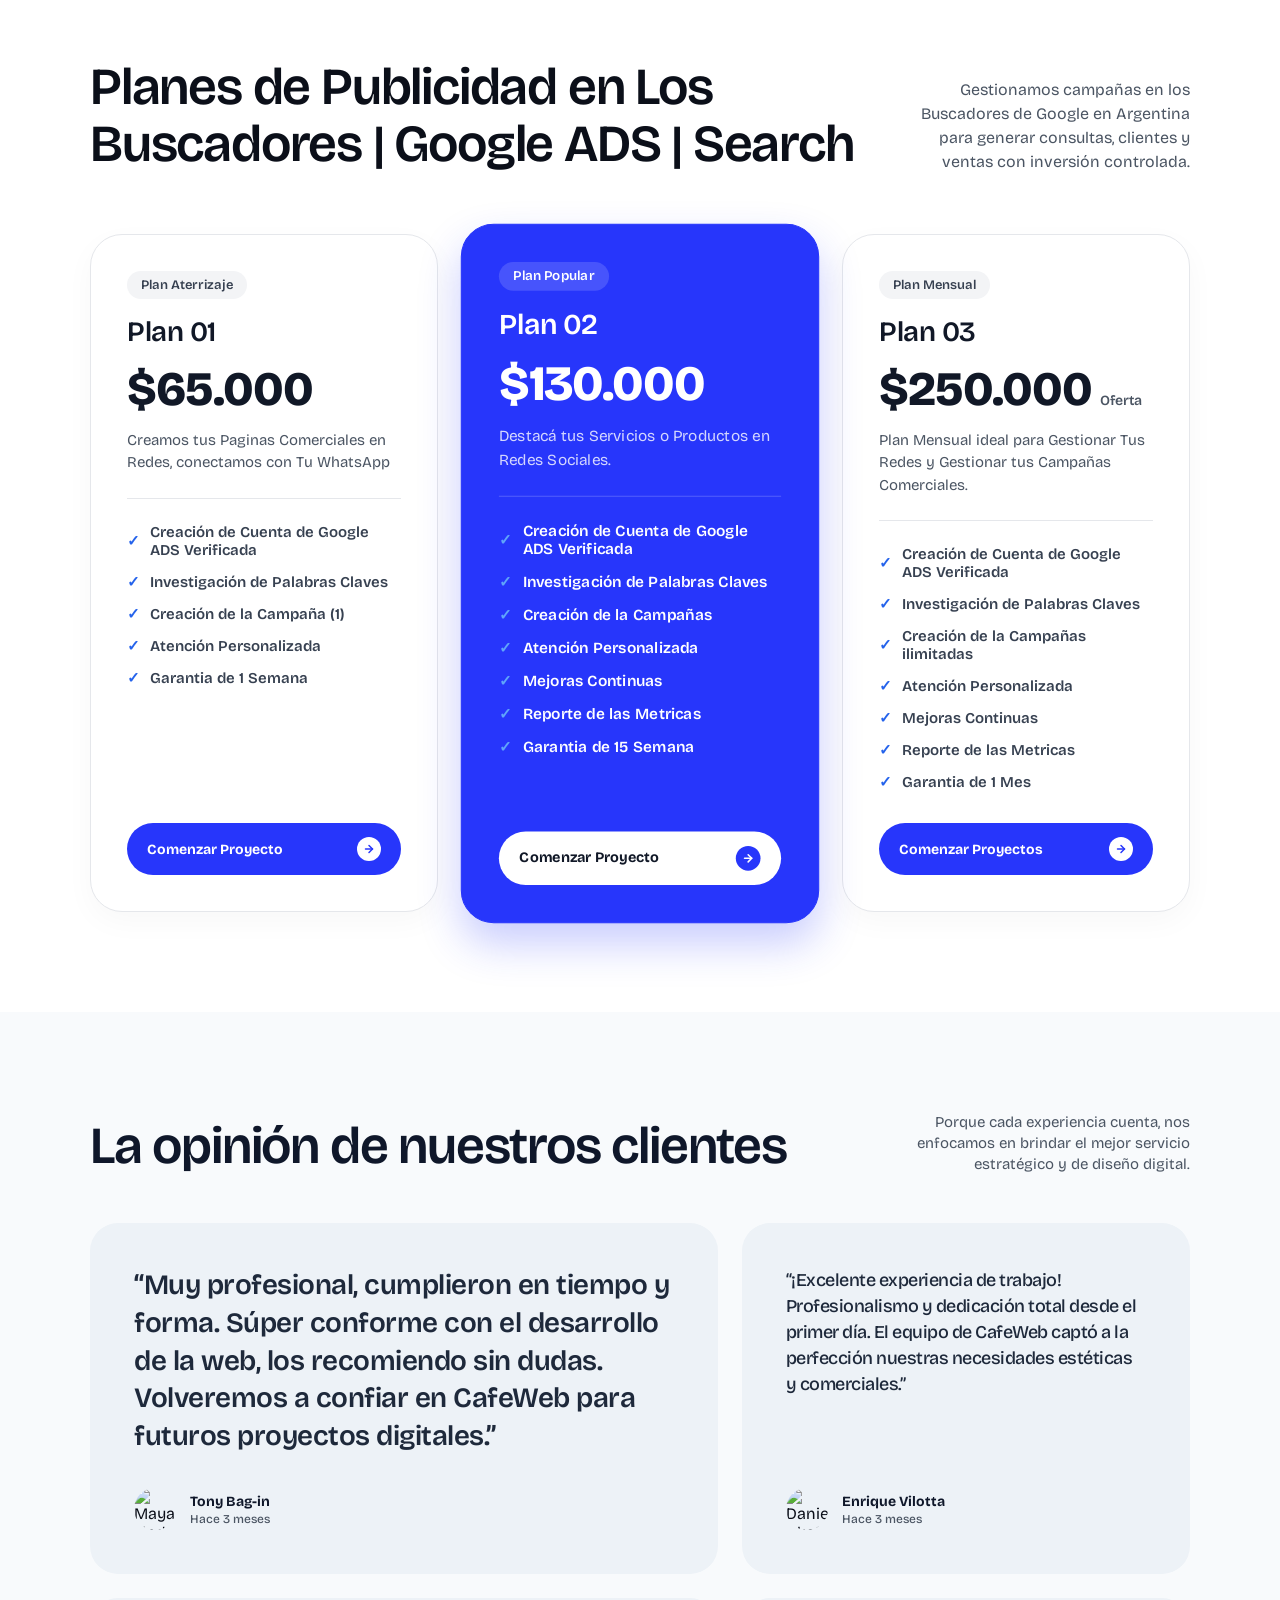
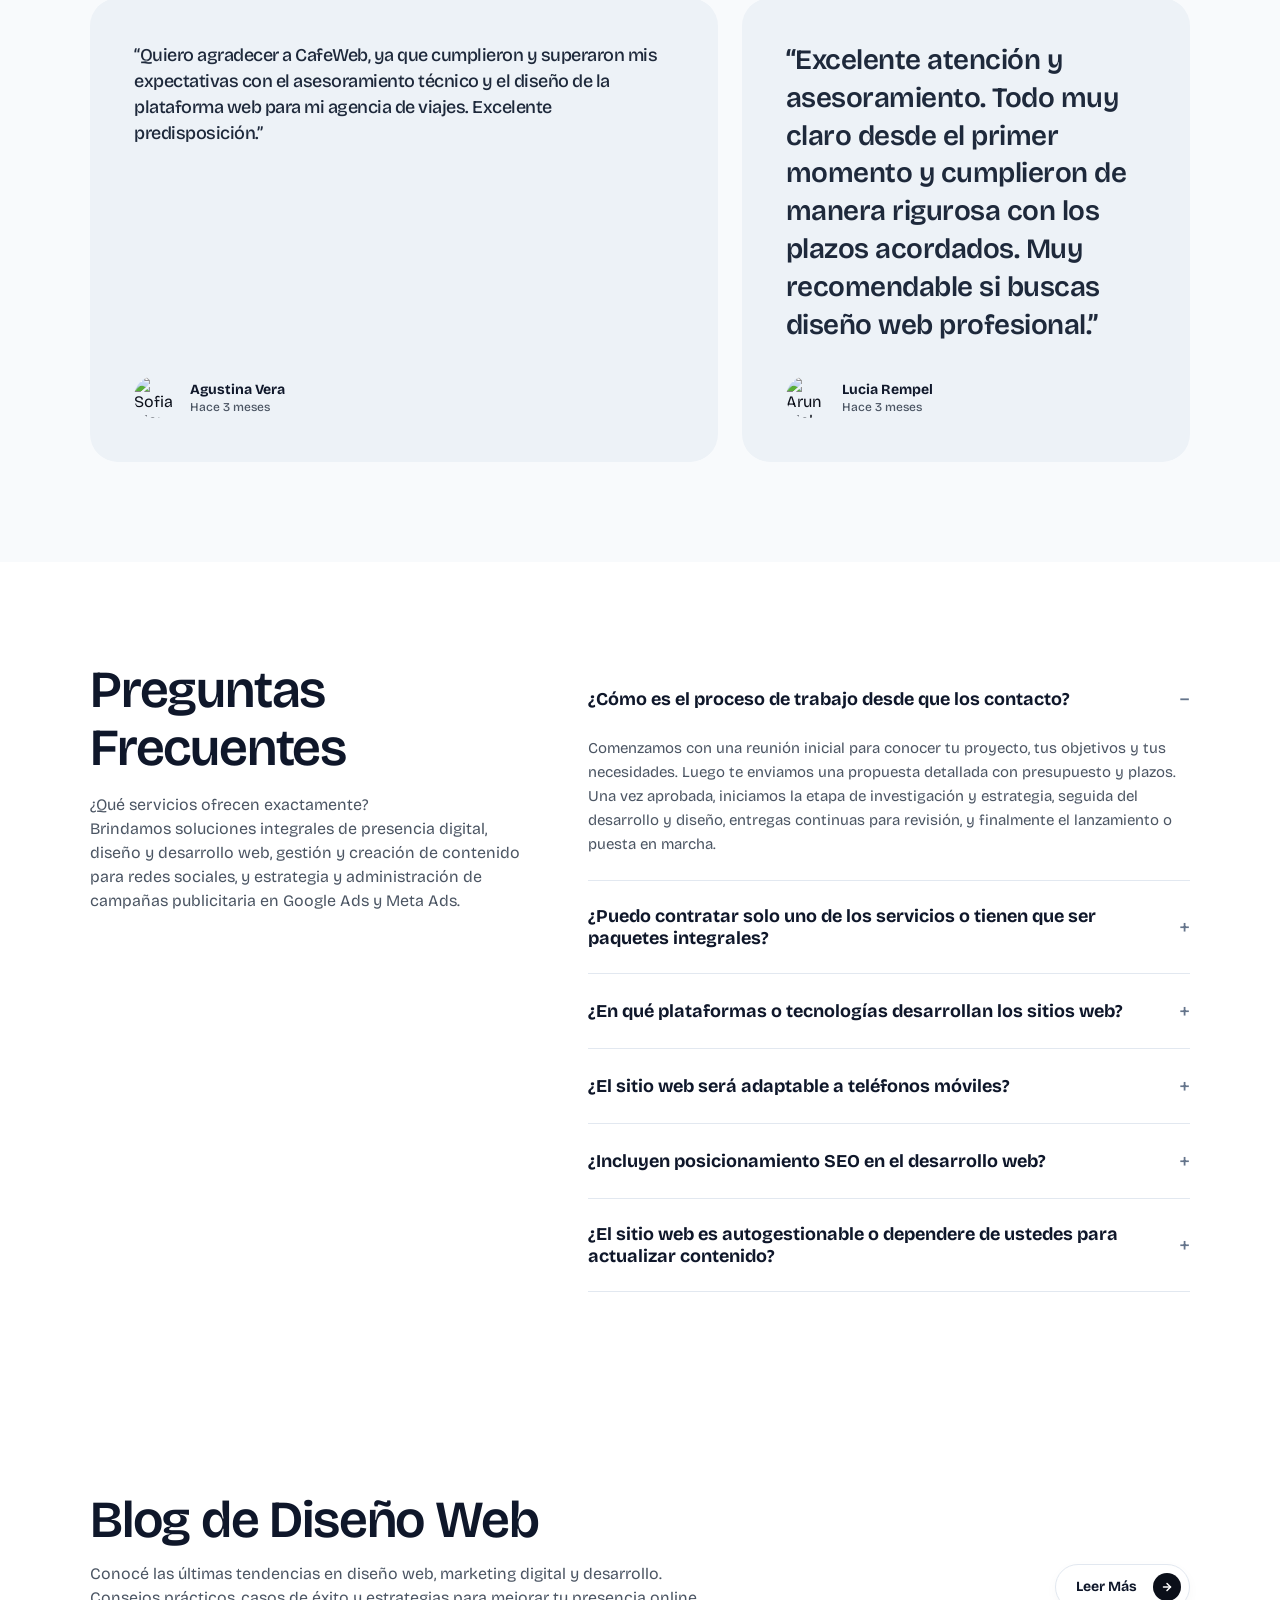
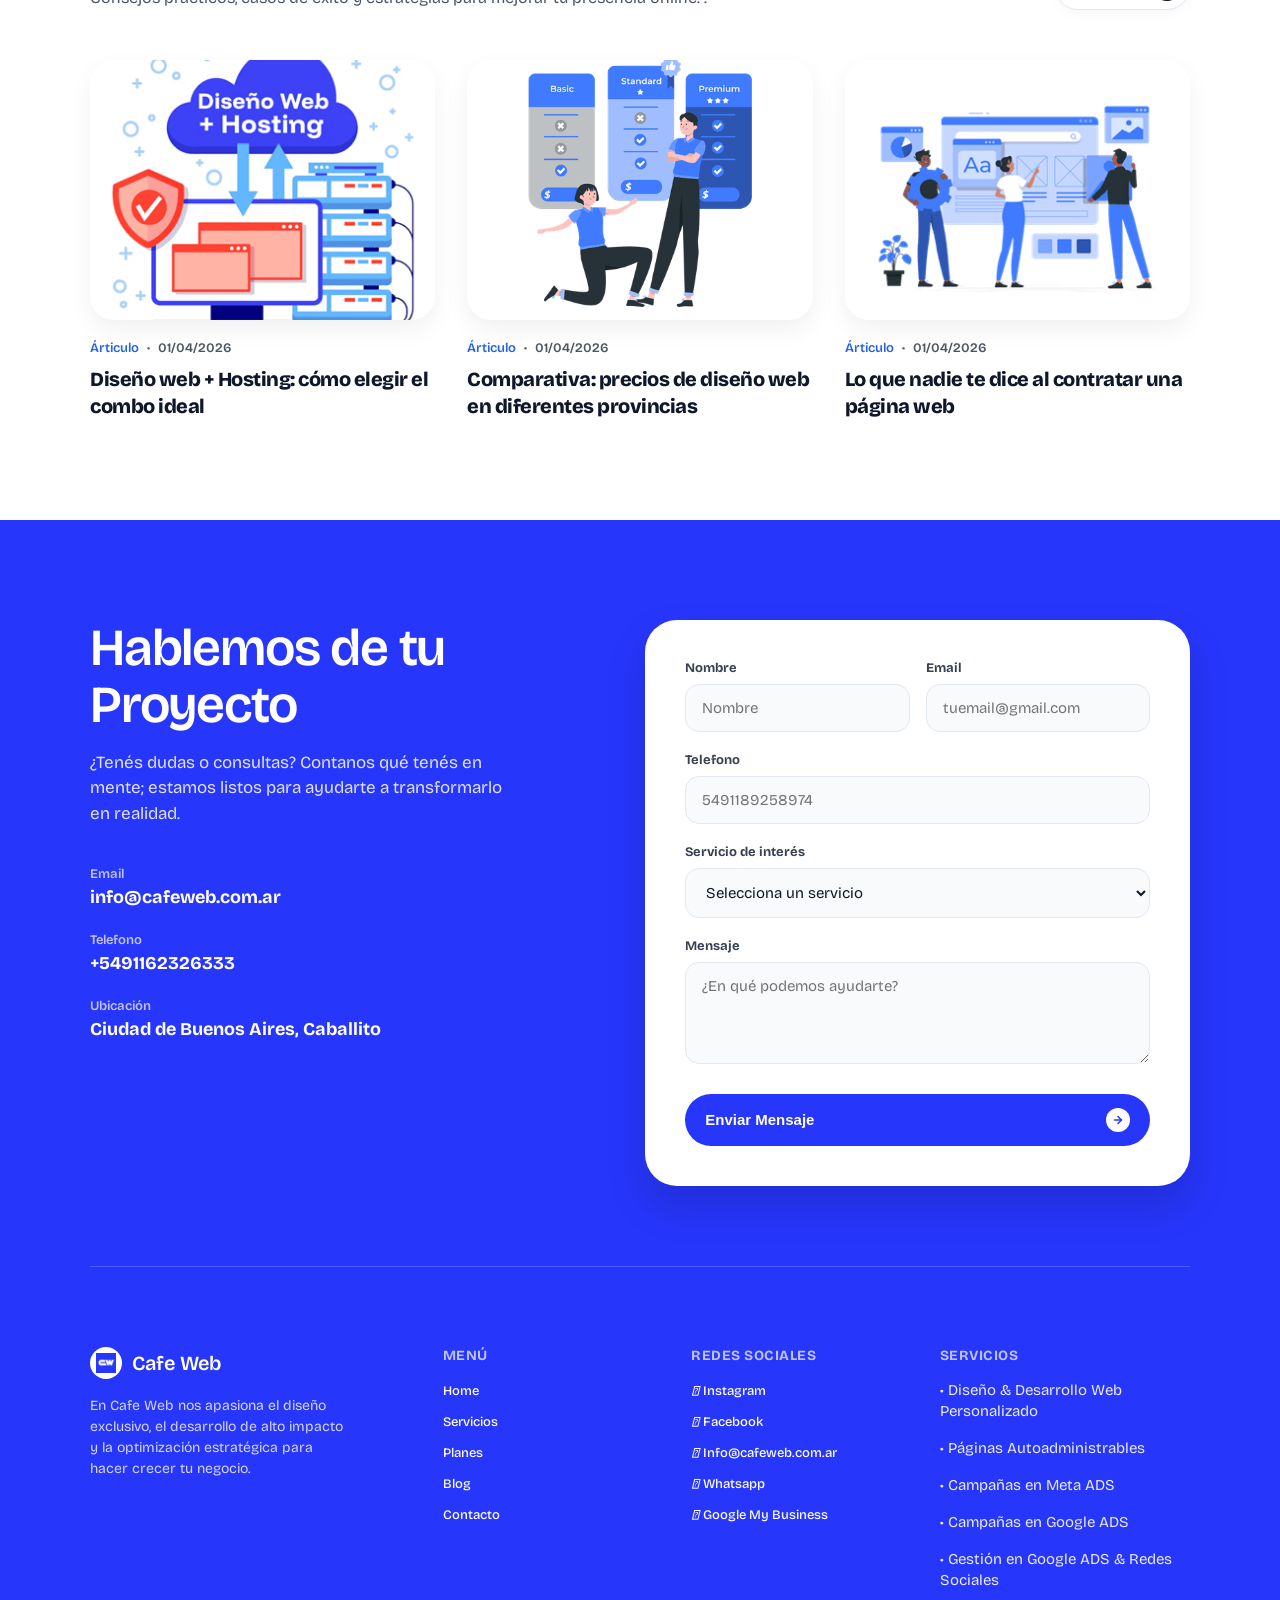
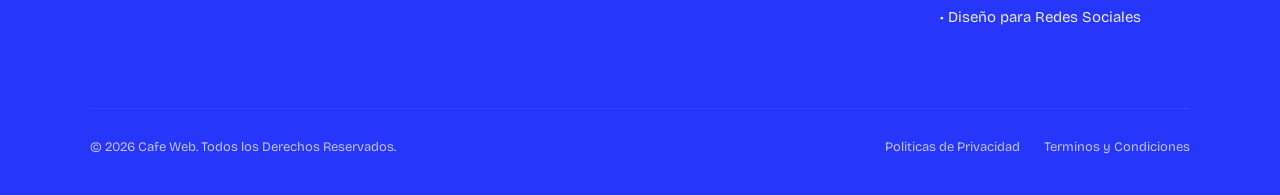
==== commit 5f9809c9: "Add files via upload" ====
--- a/index.html
+++ b/index.html
@@ -1447,7 +1447,7 @@
           <div class="contact-details-list">
             <div class="contact-item">
               <span class="contact-label">Email</span>
-              <a href="mailto:hello@cobalt.studio" class="contact-val">contacto.cafeweb@gmail.com</a>
+              <a href="mailto:hello@cobalt.studio" class="contact-val">info@cafeweb.com.ar</a>
             </div>
             <div class="contact-item">
               <span class="contact-label">Telefono</span>
@@ -1540,7 +1540,7 @@
           <ul>
             <li><a href="https://www.instagram.com/cafeweb.com.ar" target="_blank"> <i class="fa-brands fa-instagram"></i> Instagram</a></li>
             <li><a href="https://www.facebook.com/cafeweb.com.ar/" target="_blank"><i class="fa-brands fa-facebook"></i> Facebook</a></li>
-            <li><a href="mailto:correo@contacto.cafeweb@gmail.com"><i class="fa-solid fa-envelope"></i> Contacto.cafeweb@gmail.com</a></li>
+            <li><a href="mailto:info@cafeweb.com.ar"><i class="fa-solid fa-envelope"></i> Info@cafeweb.com.ar</a></li>
             <li><a href="https://api.whatsapp.com/send/?phone=5491162326333&text&type=phone_number&app_absent=0" target="_blank"><i class="fa-brands fa-whatsapp"></i> Whatsapp</a></li>
             <li><a href="https://share.google/WkaaHQDYhFCCwEy11" target="_blank""> <i class="fa-brands fa-google"></i> Google My Business </a>                 </li>
           </ul>
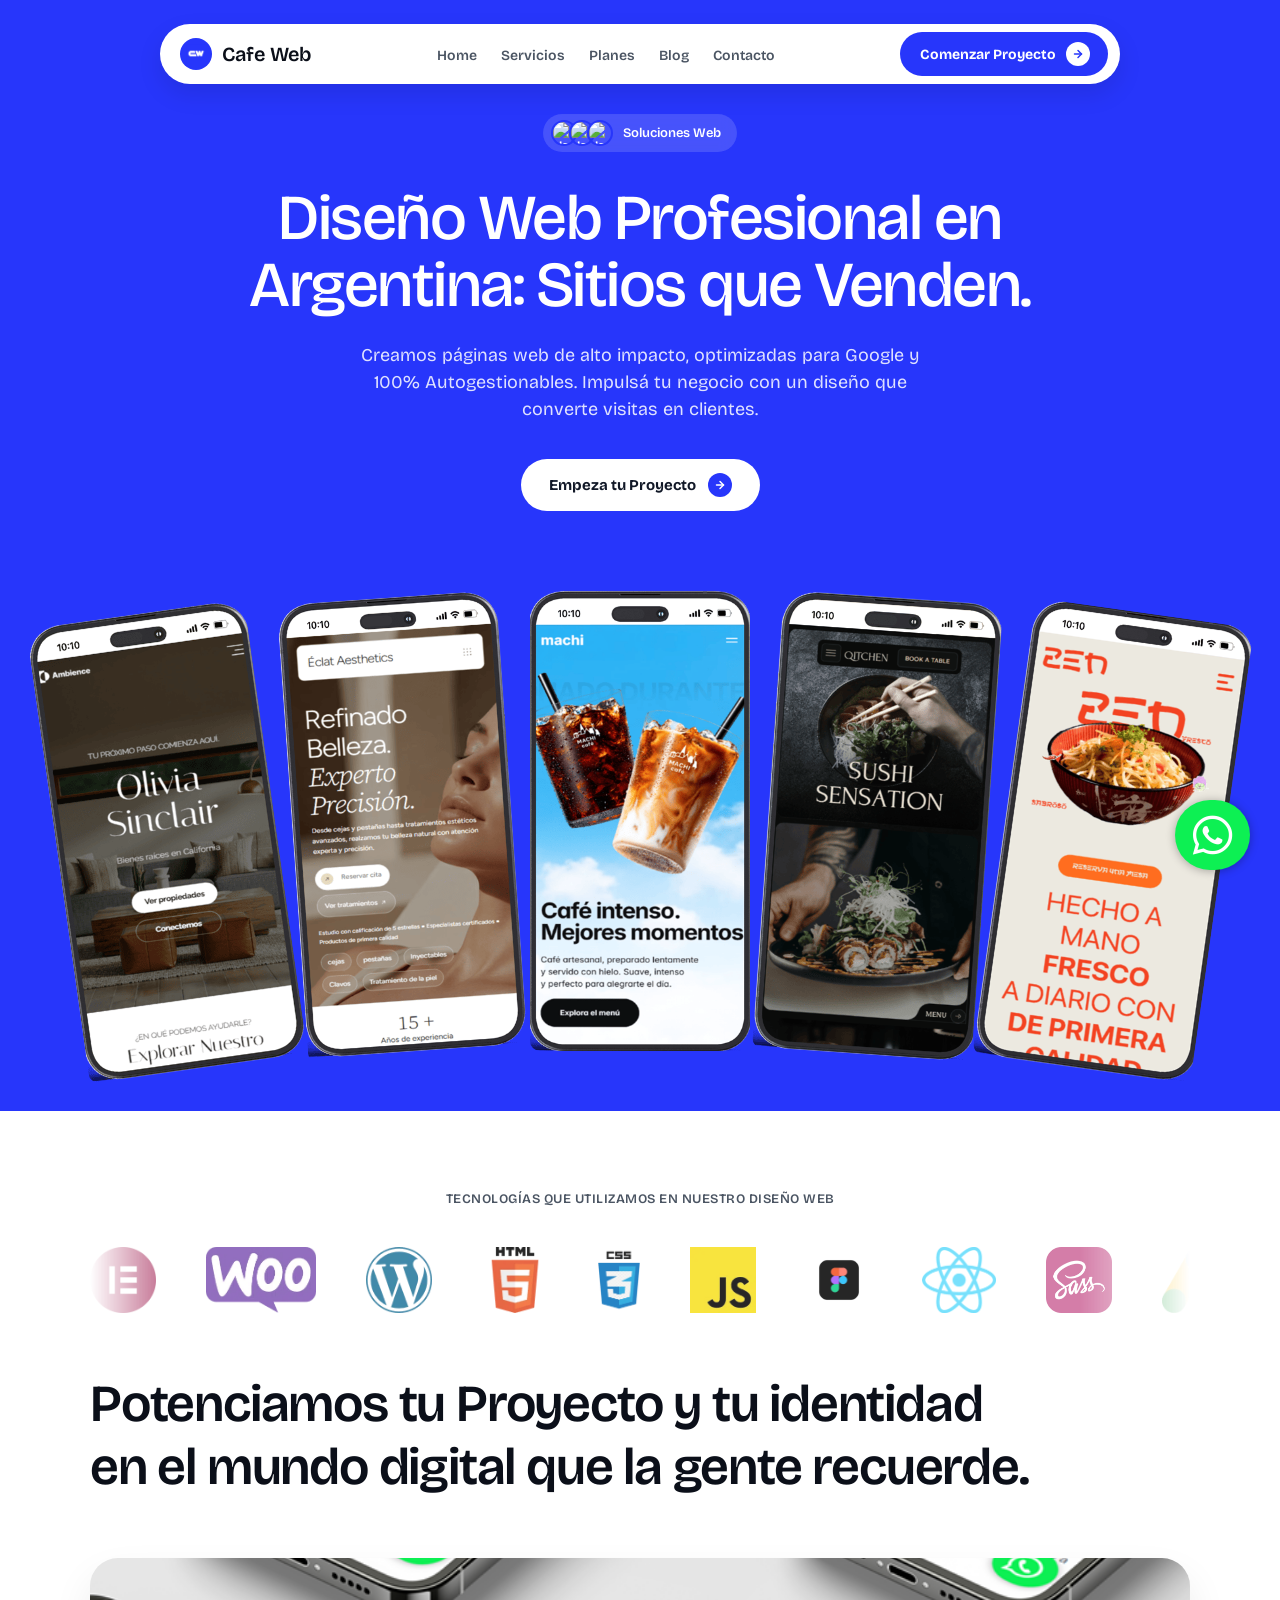
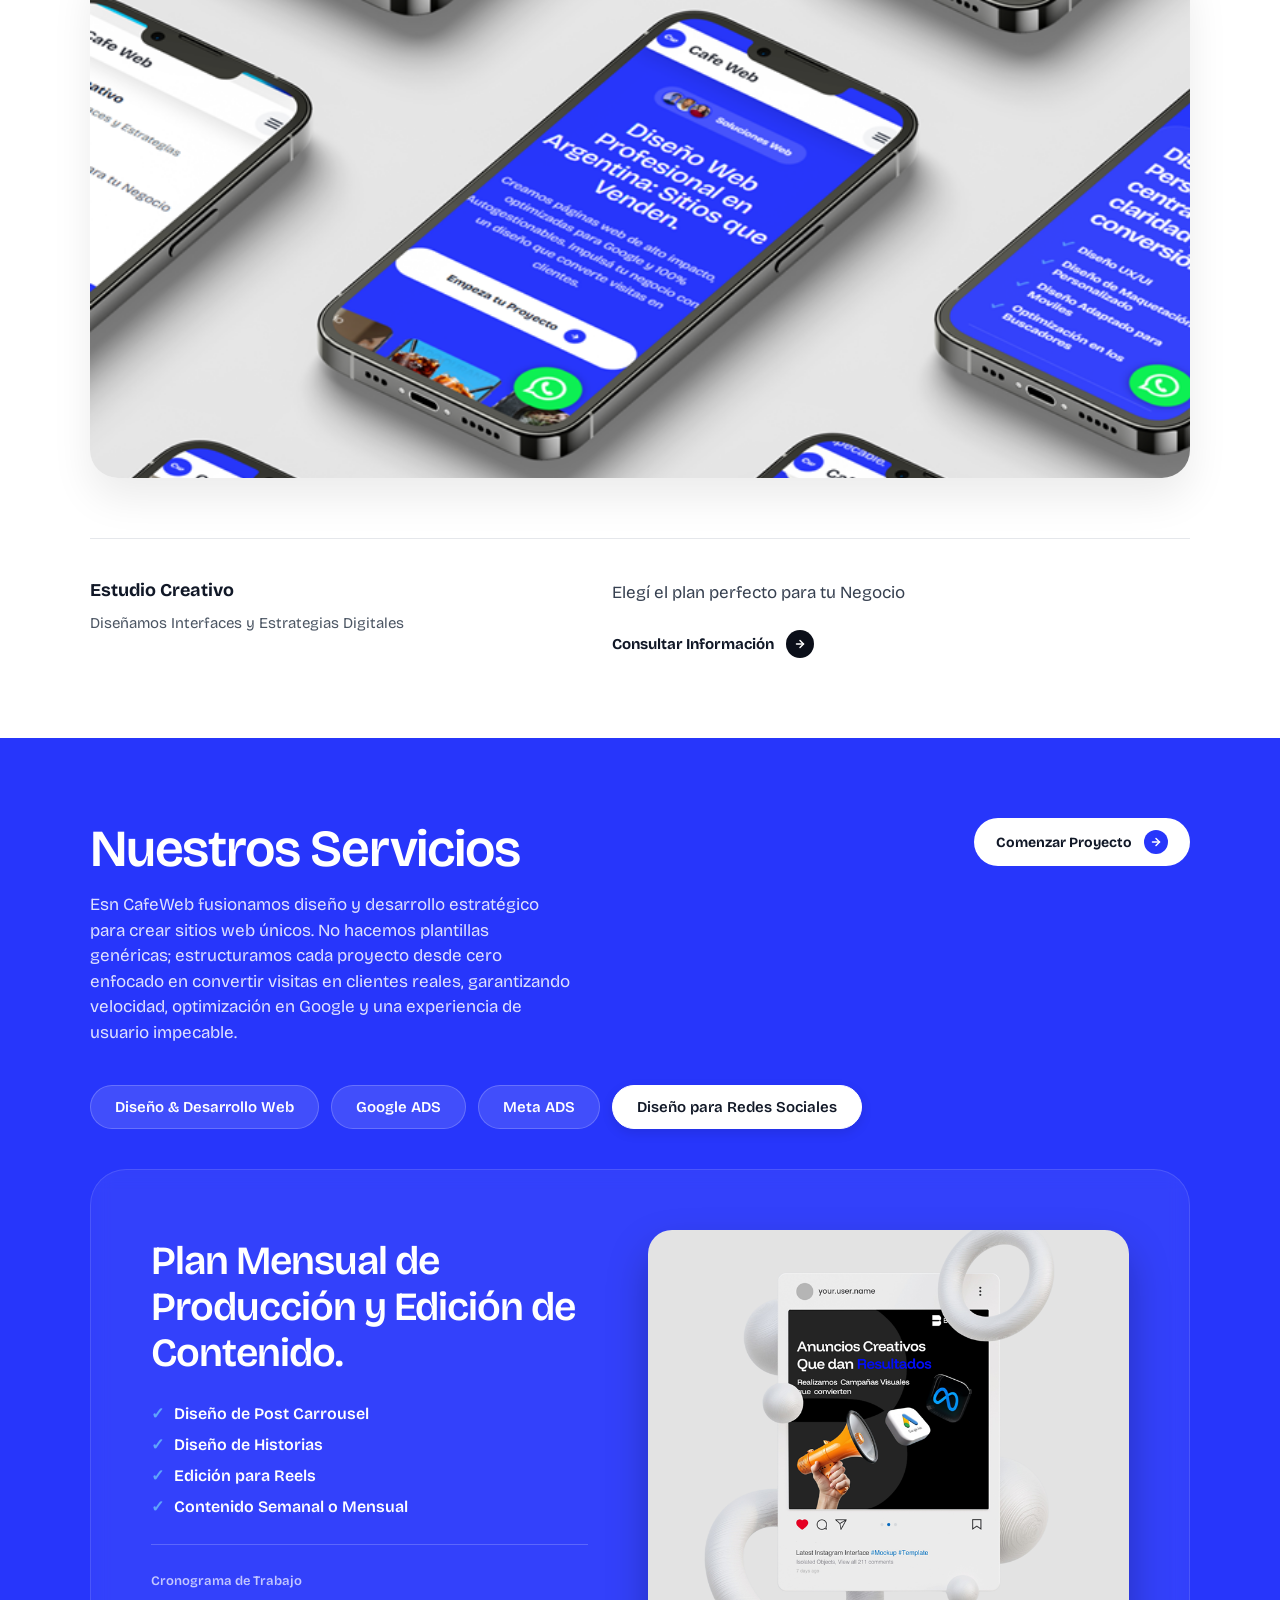
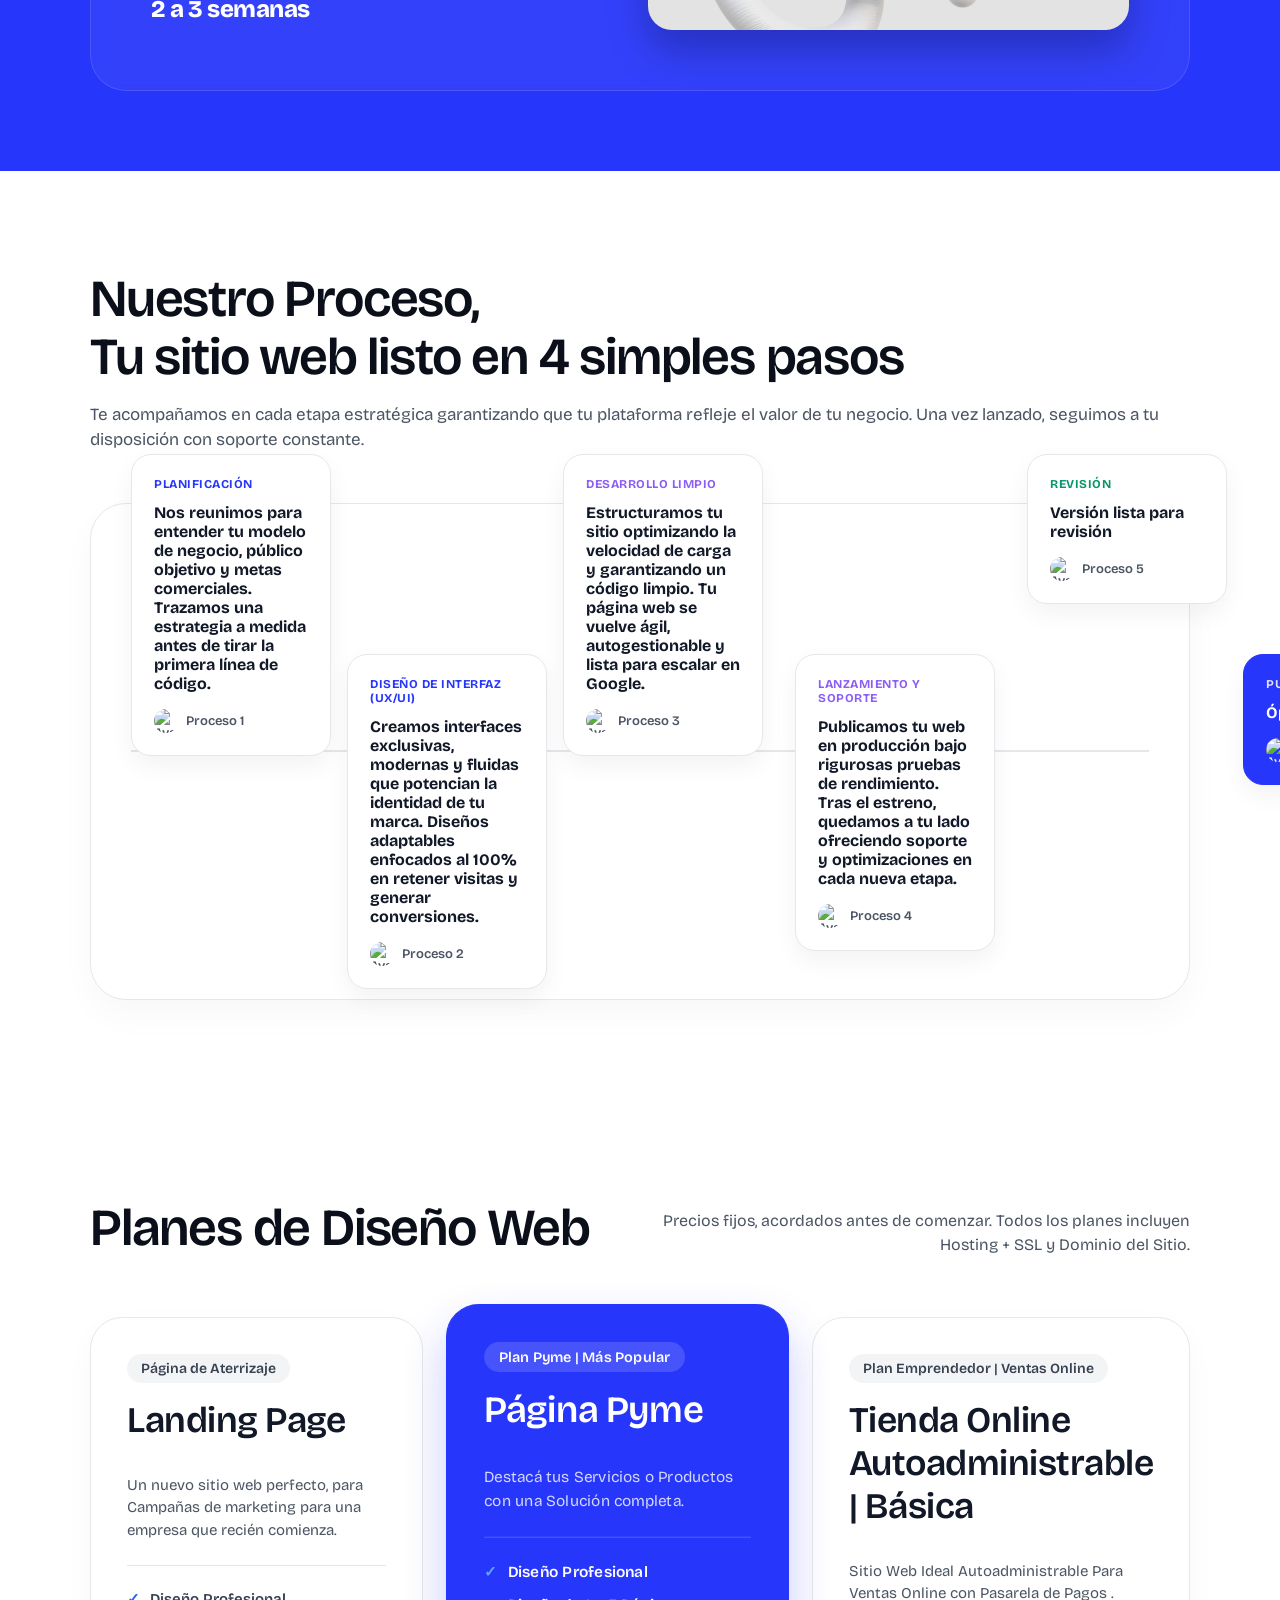
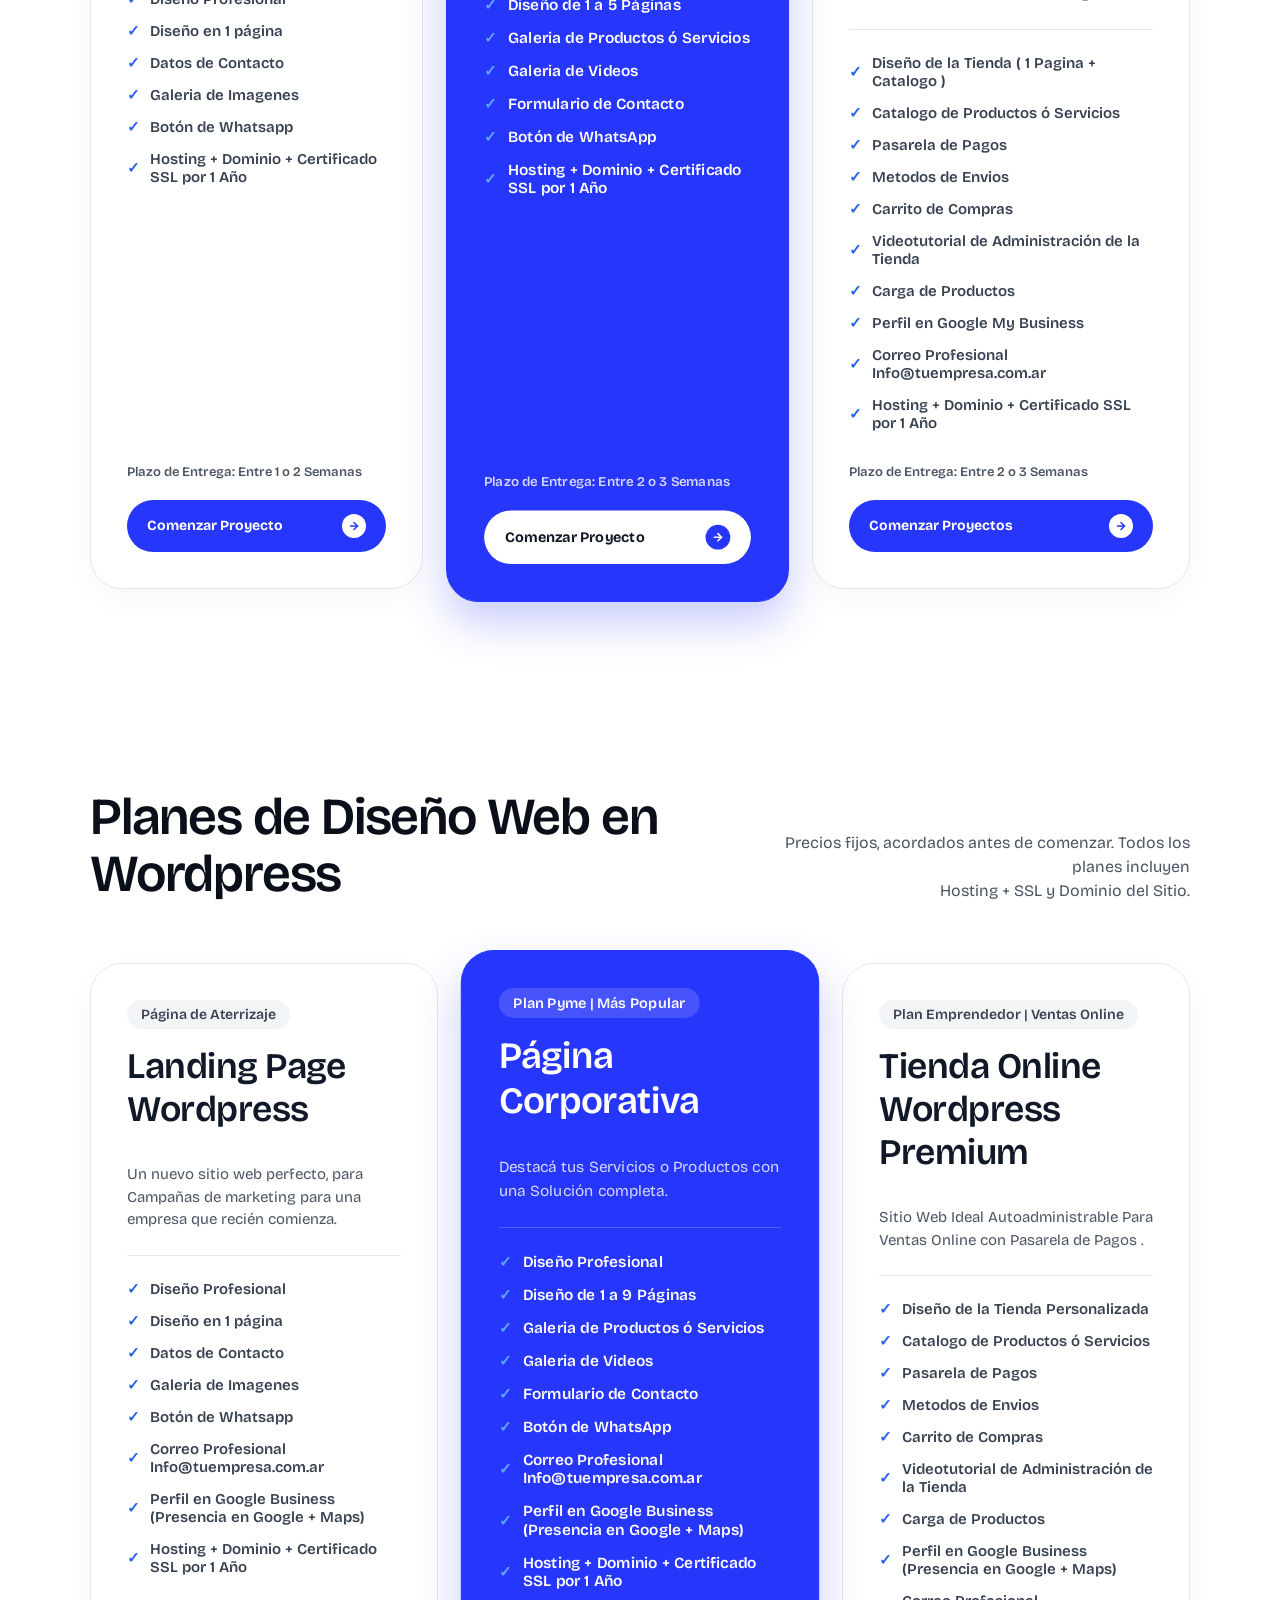
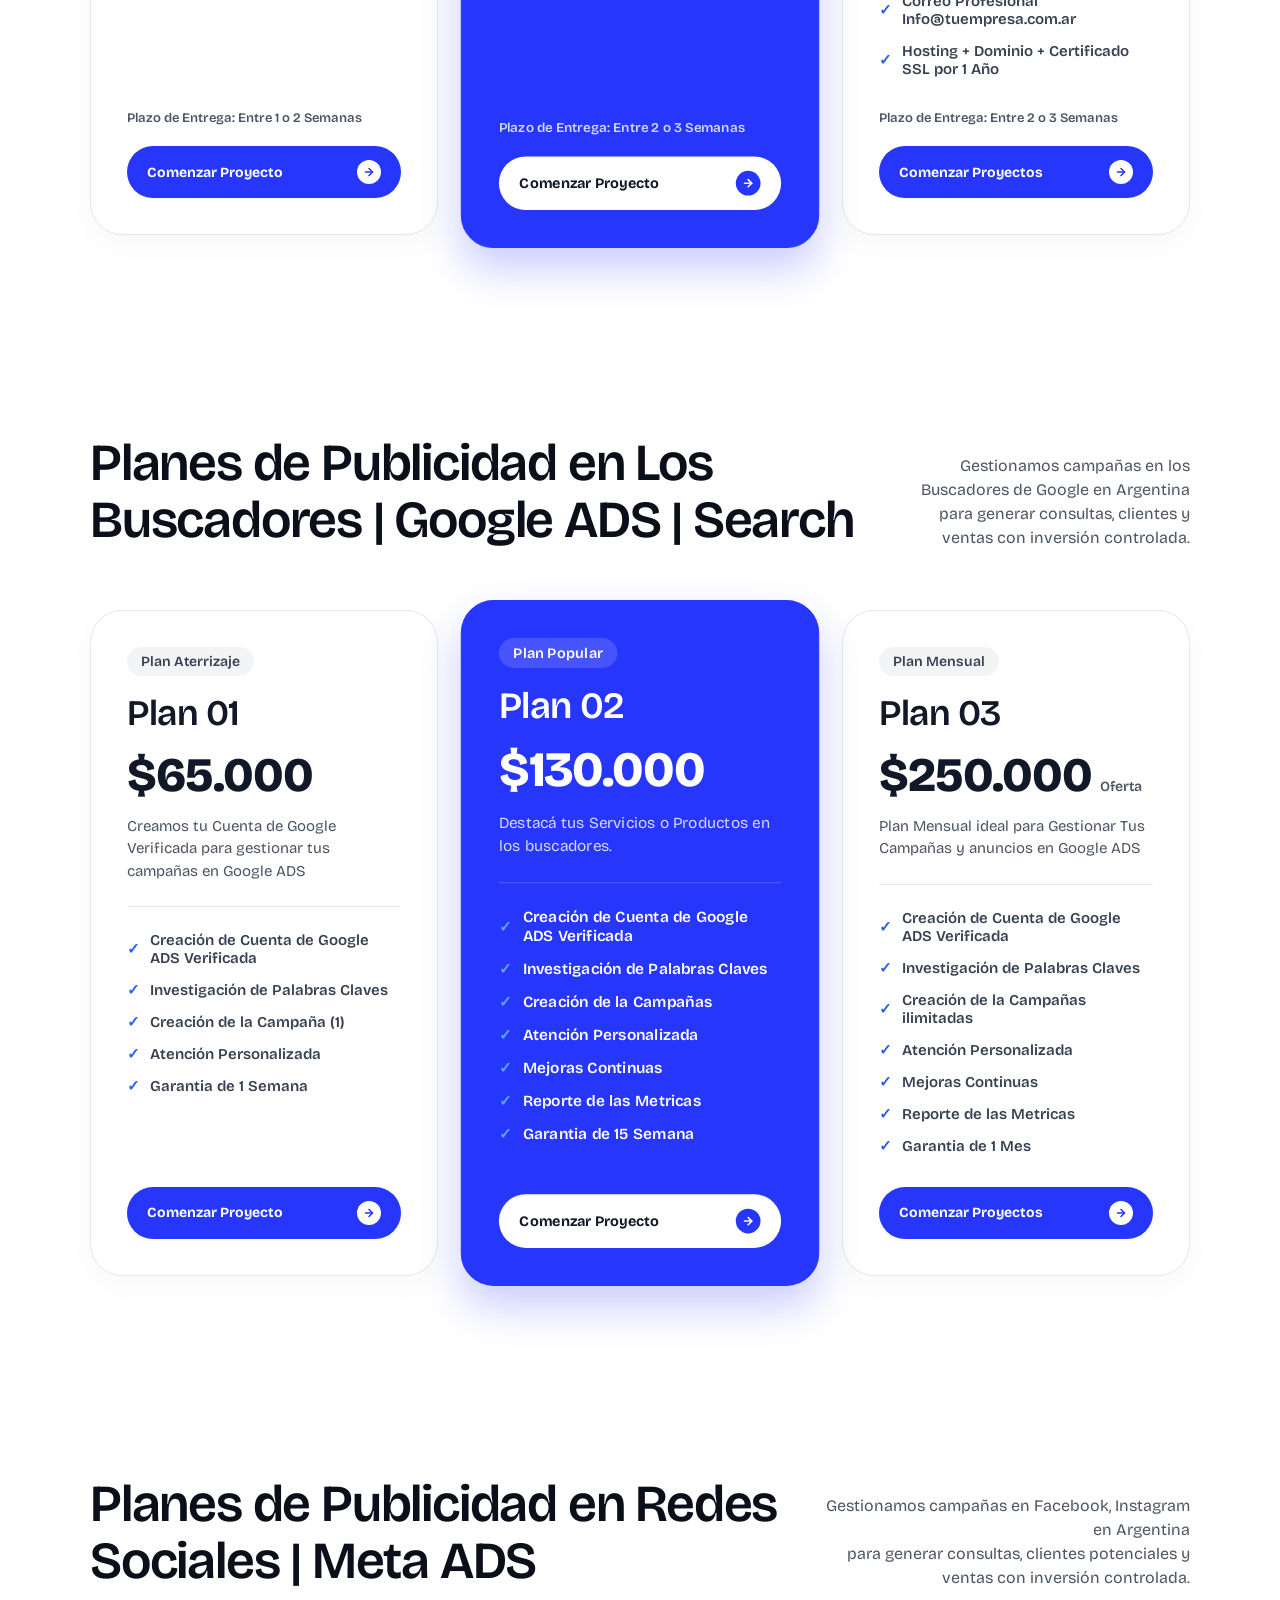
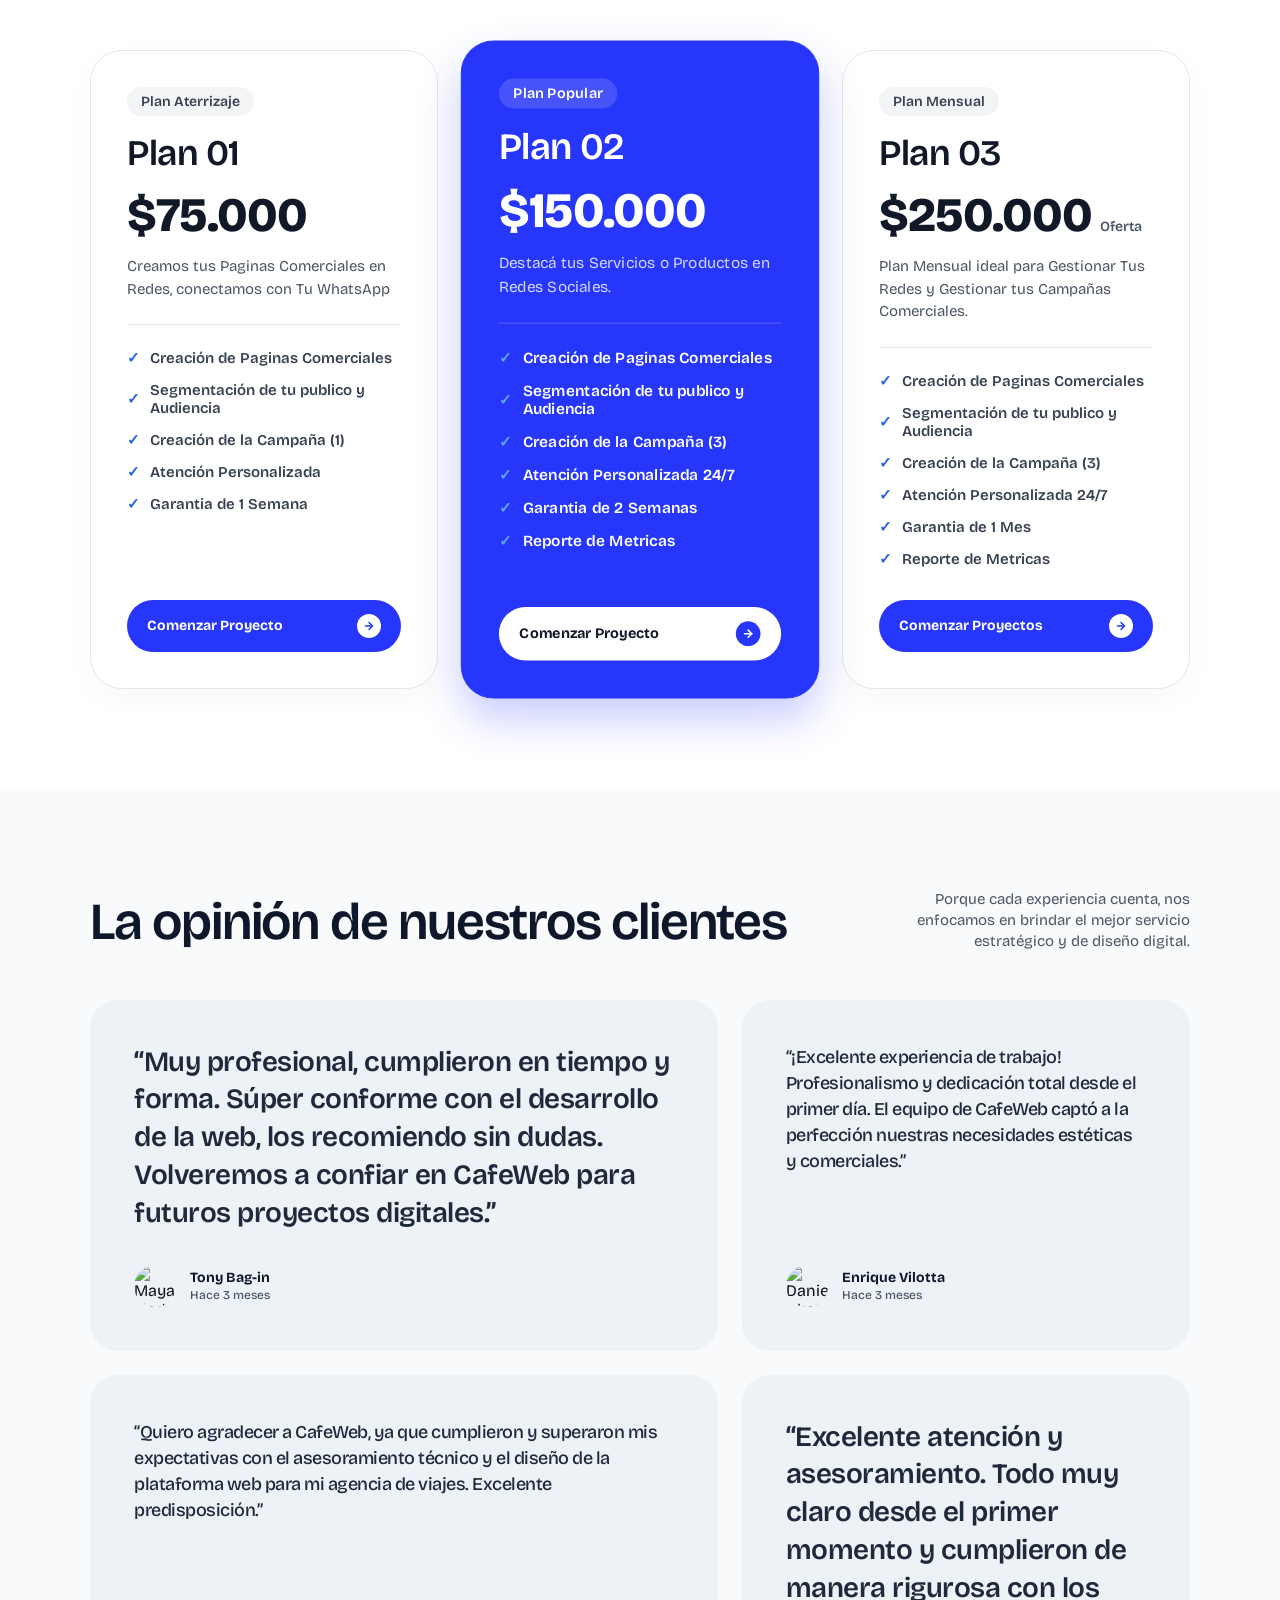
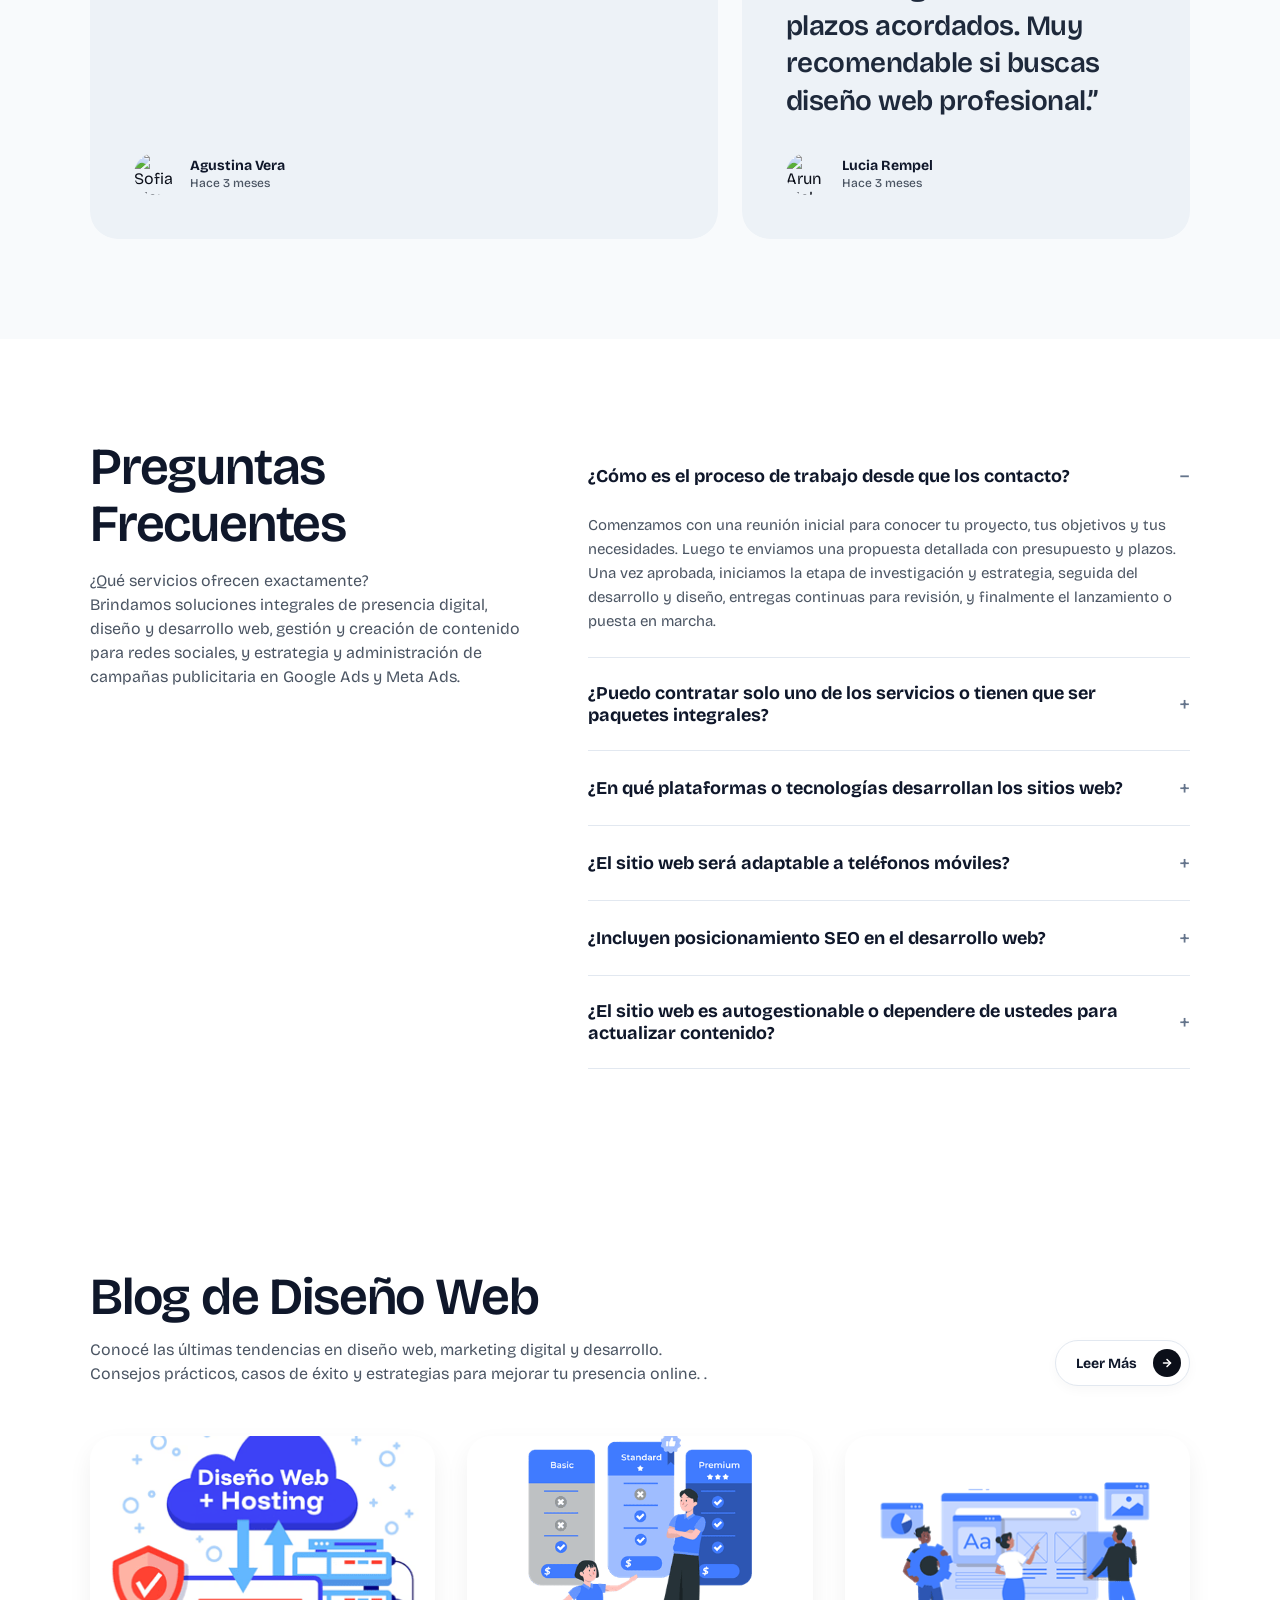
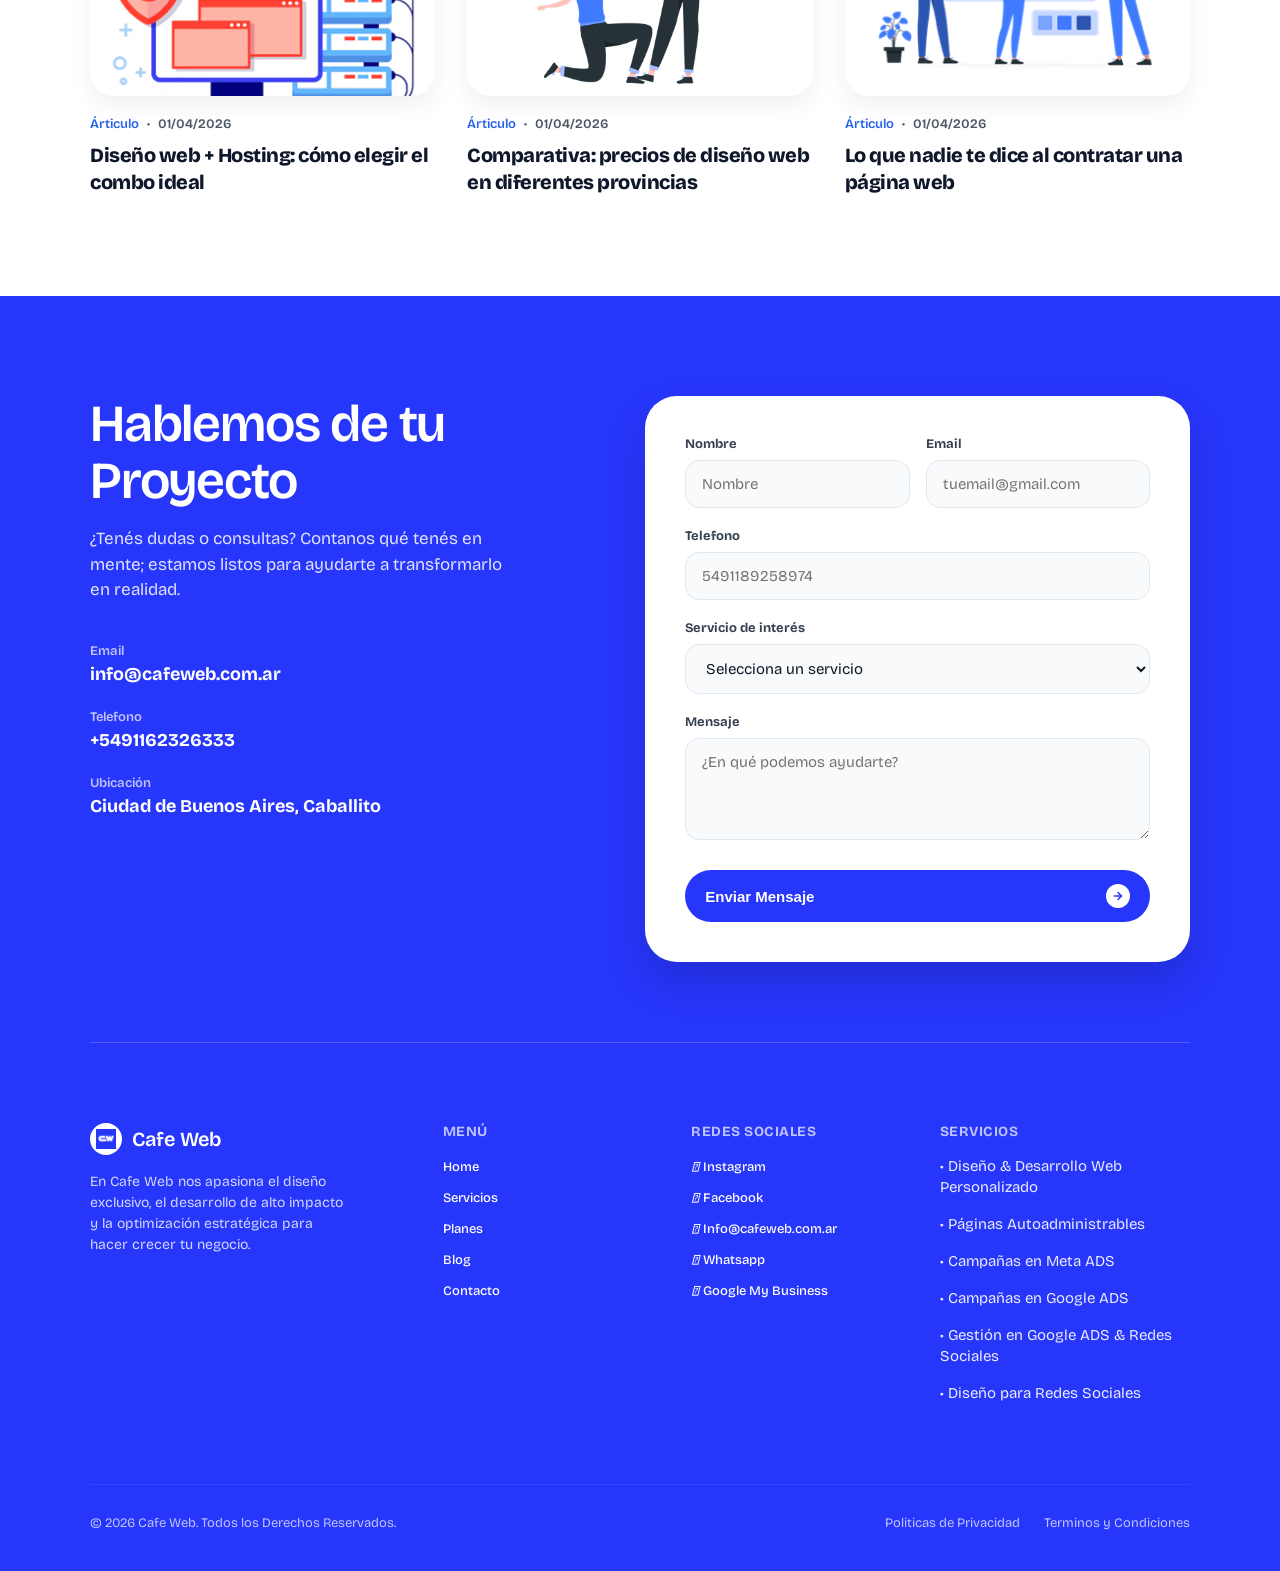
==== commit d3087201: "Add files via upload" ====
--- a/index.html
+++ b/index.html
@@ -456,8 +456,8 @@
               <span class="metric-value">2 a 3 semanas</span>
             </div>
             <div class="metric-item">
-              <span class="metric-label">Precio Inicial</span>
-              <span class="metric-value">Desde $120.000 ARS</span>
+            <!--  <span class="metric-label">Precio Inicial</span>
+              <span class="metric-value">Desde $120.000 ARS</span> -->
             </div>
           </div>
         </div>
@@ -618,8 +618,8 @@
               <span class="plan-badge">Página de Aterrizaje</span>
               <h3>Landing Page </h3>
               <div class="plan-price-box">
-                <span class="price-amount">$120.000</span>
-                <span class="price-term">Precio Inicial</span>
+                <!--<span class="price-amount">$120.000</span>
+                <span class="price-term">Precio Inicial</span>-->
               </div>
               <p class="plan-desc">
                 Un nuevo sitio web perfecto, para Campañas de  marketing para una empresa que recién comienza.
@@ -656,10 +656,10 @@
           <div class="pricing-card-content">
             <div class="pricing-top-info">
               <span class="plan-badge featured-badge">Plan Pyme | Más Popular</span>
-              <h3>Página Empresa</h3>
+              <h3>Página Pyme</h3>
               <div class="plan-price-box">
-                <span class="price-amount">$220.000</span>
-                <span class="price-term">Precio Inicial</span>
+               <!-- <span class="price-amount">$220.000</span>
+                <span class="price-term">Precio Inicial</span>-->
               </div>
               <p class="plan-desc"> Destacá tus Servicios o Productos con una Solución completa.</p>
             </div>
@@ -696,8 +696,8 @@
               <h3>Tienda Online <br>
               Autoadministrable | Básica</h3>
               <div class="plan-price-box">
-                <span class="price-amount">$280.000</span>
-                <span class="price-term">Oferta</span>
+                <!--<span class="price-amount">$280.000</span>
+                <span class="price-term">Oferta</span> -->
               </div>
               <p class="plan-desc">Sitio Web Ideal Autoadministrable Para Ventas Online con Pasarela de Pagos .</p>
             </div>
@@ -759,8 +759,8 @@
               <span class="plan-badge">Página de Aterrizaje</span>
               <h3>Landing Page Wordpress </h3>
               <div class="plan-price-box">
-                <span class="price-amount">$220.000</span>
-                <span class="price-term">Precio Inicial</span>
+                <!--<span class="price-amount">$220.000</span>
+                <span class="price-term">Precio Inicial</span>-->
               </div>
               <p class="plan-desc">Un nuevo sitio web perfecto, para Campañas de  marketing para una empresa que recién comienza.
 
@@ -804,8 +804,8 @@
               <span class="plan-badge featured-badge">Plan Pyme | Más Popular</span>
               <h3>Página Corporativa</h3>
               <div class="plan-price-box">
-                <span class="price-amount">$280.000</span>
-                <span class="price-term">Precio Inicial</span>
+                <!--<span class="price-amount">$280.000</span>
+                <span class="price-term">Precio Inicial</span>-->
               </div>
               <p class="plan-desc"> Destacá tus Servicios o Productos con una Solución completa.</p>
             </div>
@@ -845,8 +845,8 @@
               <h3>Tienda Online Wordpress <br>
               Premium</h3>
               <div class="plan-price-box">
-                <span class="price-amount">$320.000</span>
-                <span class="price-term">Oferta</span>
+               <!-- <span class="price-amount">$320.000</span>
+                <span class="price-term">Oferta</span>-->
               </div>
               <p class="plan-desc">Sitio Web Ideal Autoadministrable Para Ventas Online con Pasarela de Pagos .</p>
             </div>
@@ -884,16 +884,20 @@
   </section>
 
 
-   <!-- SECCIÓN: PRICING (WAYS TO WORK WITH US) -->
+
+  <!-- GOOGLE ADS -->
+
+
+  <!-- SECCIÓN: PRICING (WAYS TO WORK WITH US) -->
   <section class="pricing-section" id="planes">
     <div class="container-inner pricing-wrapper">
       
       <!-- Cabecera de la sección -->
       <div class="pricing-header">
         <div class="pricing-titles">
-          <h2>Planes de Publicidad en Instagram y Facebook ADS </h2>
-        </div>
-        <p class="pricing-subtitle">Gestionamos campañas de Facebook e Instagram Ads en Argentina
+          <h2>Planes de Publicidad en Los Buscadores | Google ADS | Search </h2>
+        </div>
+        <p class="pricing-subtitle">Gestionamos campañas en los Buscadores de Google en Argentina
           <br class="br-desktop">  para generar consultas, clientes y ventas con inversión controlada.</p> 
       </div>
 
@@ -909,16 +913,17 @@
               <div class="plan-price-box">
                 <span class="price-amount">$65.000</span>
                </div>
-              <p class="plan-desc"> Creamos tus Paginas Comerciales en Redes, conectamos con Tu WhatsApp </p>
+              <p class="plan-desc"> Creamos tu Cuenta de Google Verificada para gestionar tus campañas en Google ADS </p>
             </div>
 
             <div class="plan-divider"></div>
 
             <ul class="plan-features">
-                <li><span class="check-icon">✓</span> Creación de Cuenta Comercial en Facebook</li>
-                <li><span class="check-icon">✓</span> Creación de Cuenta Comercial en Instagram</li>
-              <li><span class="check-icon">✓</span> Conexión de las Cuentas con WhatsApp</li>
-              <li><span class="check-icon">✓</span> Creación de la Campaña (Hasta 2 por mes)</li>          
+                <li><span class="check-icon">✓</span> Creación de Cuenta de Google ADS Verificada</li>
+                <li><span class="check-icon">✓</span> Investigación de Palabras Claves</li>
+              <li><span class="check-icon">✓</span>Creación de la Campaña (1)</li>
+              <li><span class="check-icon">✓</span> Atención Personalizada </li>          
+              <li><span class="check-icon">✓</span> Garantia de 1 Semana </li>          
             </ul>
           </div>
 
@@ -945,151 +950,7 @@
                 <!--
                 <span class="price-term">Precio Inicial</span>-->
               </div>
-              <p class="plan-desc"> Destacá tus Servicios o Productos en Redes Sociales.</p>
-            </div>
-
-            <div class="plan-divider featured-divider"></div>
-
-            <ul class="plan-features">
-                <li><span class="check-icon">✓</span> Creación de Cuenta Comercial en Facebook</li>
-                <li><span class="check-icon">✓</span> Creación de Cuenta Comercial en Instagram</li>
-              <li><span class="check-icon">✓</span> Conexión de las Cuentas con WhatsApp</li>
-              <li><span class="check-icon">✓</span> Creación de la Campaña (Hasta 6 por mes)</li>
-              <li><span class="check-icon">✓</span> Segmentación de Audiencias</li>   
-              <li><span class="check-icon">✓</span> Reporte de Métricas y Analisis de Audiencias </li> 
-               <li><span class="check-icon">✓</span> Atención Personalizada </li>       
-              
-
-            </ul>
-          </div>
-
-          <div class="plan-footer">
-            <!--
-            <span class="plan-timeline">Plazo de Entrega: Entre 2 o 3 Semanas</span> -->
-            <a href="https://api.whatsapp.com/send/?phone=5491162326333&text&type=phone_number&app_absent=0" target="_blank" class="btn btn-white-full">
-             Comenzar Proyecto
-              <div class="icon-circle">
-                <svg width="12" height="12" viewBox="0 0 24 24" fill="none" stroke="currentColor" stroke-width="3" stroke-linecap="round" stroke-linejoin="round"><line x1="5" y1="12" x2="19" y2="12"></line><polyline points="12 5 19 12 12 19"></polyline></svg>
-              </div>
-            </a>
-          </div>
-        </article>
-
-        <!-- Plan 3: Design partner -->
-        <article class="pricing-card">
-          <div class="pricing-card-content">
-            <div class="pricing-top-info">
-              <span class="plan-badge">Gestión en Redes + Social Media</span>
-              <h3>Plan 03</h3>
-              <div class="plan-price-box">
-                <span class="price-amount">$250.000</span>
-                <span class="price-term">Oferta</span>
-              </div>
-              <p class="plan-desc">Plan Mensual ideal para Gestionar Tus Redes y Gestionar tus Campañas Comerciales.  </p>
-            </div>
-
-            <div class="plan-divider"></div>
-
-            <ul class="plan-features">
-                <li><span class="check-icon">✓</span> Creación de Cuenta Comercial en Facebook</li>
-                <li><span class="check-icon">✓</span> Creación de Cuenta Comercial en Instagram</li>
-              <li><span class="check-icon">✓</span> Conexión de las Cuentas con WhatsApp</li>
-              <li><span class="check-icon">✓</span> Creación de Campañas ilimitadas </li>
-              <li><span class="check-icon">✓</span> Segmentación de Audiencias</li>   
-              <li><span class="check-icon">✓</span> Reporte de Métricas y Analisis de Audiencias </li>       
-               <li><span class="check-icon">✓</span> Publicaciones Mensuales de Feedsm Post e Historias </li> 
-                <li><span class="check-icon">✓</span> Mejoras Continuas </li>       
-                 <li><span class="check-icon">✓</span> Atención Personalizada </li>       
-              
-                    
-              
-            </ul>
-          </div>
-
-          <div class="plan-footer">
-            <!--
-            <span class="plan-timeline">Plazo de Entrega: Entre 2 o 3 Semanas</span> -->
-            <a href="https://api.whatsapp.com/send/?phone=5491162326333&text&type=phone_number&app_absent=0" target="_blank" class="btn btn-primary-full">
-              Comenzar Proyectos
-              <div class="icon-circle">
-                <svg width="12" height="12" viewBox="0 0 24 24" fill="none" stroke="currentColor" stroke-width="3" stroke-linecap="round" stroke-linejoin="round"><line x1="5" y1="12" x2="19" y2="12"></line><polyline points="12 5 19 12 12 19"></polyline></svg>
-              </div>
-            </a>
-          </div>
-        </article>
-
-      </div>
-
-    </div>
-  </section>
-
-
-  <!-- GOOGLE ADS -->
-
-
-  <!-- SECCIÓN: PRICING (WAYS TO WORK WITH US) -->
-  <section class="pricing-section" id="planes">
-    <div class="container-inner pricing-wrapper">
-      
-      <!-- Cabecera de la sección -->
-      <div class="pricing-header">
-        <div class="pricing-titles">
-          <h2>Planes de Publicidad en Los Buscadores | Google ADS | Search </h2>
-        </div>
-        <p class="pricing-subtitle">Gestionamos campañas en los Buscadores de Google en Argentina
-          <br class="br-desktop">  para generar consultas, clientes y ventas con inversión controlada.</p> 
-      </div>
-
-      <!-- Tarjetas de Planes -->
-      <div class="pricing-grid">
-        
-        <!-- Plan 1: Website -->
-        <article class="pricing-card">
-          <div class="pricing-card-content">
-            <div class="pricing-top-info">
-              <span class="plan-badge">Plan Aterrizaje</span>
-              <h3>Plan 01 </h3>
-              <div class="plan-price-box">
-                <span class="price-amount">$65.000</span>
-               </div>
-              <p class="plan-desc"> Creamos tus Paginas Comerciales en Redes, conectamos con Tu WhatsApp </p>
-            </div>
-
-            <div class="plan-divider"></div>
-
-            <ul class="plan-features">
-                <li><span class="check-icon">✓</span> Creación de Cuenta de Google ADS Verificada</li>
-                <li><span class="check-icon">✓</span> Investigación de Palabras Claves</li>
-              <li><span class="check-icon">✓</span>Creación de la Campaña (1)</li>
-              <li><span class="check-icon">✓</span> Atención Personalizada </li>          
-              <li><span class="check-icon">✓</span> Garantia de 1 Semana </li>          
-            </ul>
-          </div>
-
-          <div class="plan-footer">
-            <!--
-            <span class="plan-timeline">Plazo de Entrega: Entre 1 o 2 Semanas</span> -->
-            <a href="https://api.whatsapp.com/send/?phone=5491162326333&text&type=phone_number&app_absent=0" target="_blank" class="btn btn-primary-full">
-              Comenzar Proyecto
-              <div class="icon-circle">
-                <svg width="12" height="12" viewBox="0 0 24 24" fill="none" stroke="currentColor" stroke-width="3" stroke-linecap="round" stroke-linejoin="round"><line x1="5" y1="12" x2="19" y2="12"></line><polyline points="12 5 19 12 12 19"></polyline></svg>
-              </div>
-            </a>
-          </div>
-        </article>
-
-        <!-- Plan 2: Brand and website (Destacado Azul) -->
-        <article class="pricing-card featured-card">
-          <div class="pricing-card-content">
-            <div class="pricing-top-info">
-              <span class="plan-badge featured-badge">Plan Popular</span>
-              <h3>Plan 02</h3>
-              <div class="plan-price-box">
-                <span class="price-amount">$130.000</span>
-                <!--
-                <span class="price-term">Precio Inicial</span>-->
-              </div>
-              <p class="plan-desc"> Destacá tus Servicios o Productos en Redes Sociales.</p>
+              <p class="plan-desc"> Destacá tus Servicios o Productos en los buscadores.</p>
             </div>
 
             <div class="plan-divider featured-divider"></div>
@@ -1129,7 +990,7 @@
                 <span class="price-amount">$250.000</span>
                 <span class="price-term">Oferta</span>
               </div>
-              <p class="plan-desc">Plan Mensual ideal para Gestionar Tus Redes y Gestionar tus Campañas Comerciales.  </p>
+              <p class="plan-desc">Plan Mensual ideal para Gestionar Tus Campañas y anuncios en Google ADS </p>
             </div>
 
             <div class="plan-divider"></div>
@@ -1164,6 +1025,146 @@
 
     </div>
   </section>
+
+
+
+  <!-- META ADS -->
+
+
+  <!-- SECCIÓN: PRICING (WAYS TO WORK WITH US) -->
+  <section class="pricing-section" id="planes">
+    <div class="container-inner pricing-wrapper">
+      
+      <!-- Cabecera de la sección -->
+      <div class="pricing-header">
+        <div class="pricing-titles">
+          <h2>Planes de Publicidad en Redes Sociales | Meta ADS  </h2>
+        </div>
+        <p class="pricing-subtitle">Gestionamos campañas en Facebook, Instagram en Argentina
+          <br class="br-desktop">  para generar consultas, clientes potenciales y ventas con inversión controlada.</p> 
+      </div>
+
+      <!-- Tarjetas de Planes -->
+      <div class="pricing-grid">
+        
+        <!-- Plan 1: Website -->
+        <article class="pricing-card">
+          <div class="pricing-card-content">
+            <div class="pricing-top-info">
+              <span class="plan-badge">Plan Aterrizaje</span>
+              <h3>Plan 01 </h3>
+              <div class="plan-price-box">
+                <span class="price-amount">$75.000</span>
+               </div>
+              <p class="plan-desc"> Creamos tus Paginas Comerciales en Redes, conectamos con Tu WhatsApp </p>
+            </div>
+
+            <div class="plan-divider"></div>
+
+            <ul class="plan-features">
+                <li><span class="check-icon">✓</span> Creación de Paginas Comerciales</li>
+                <li><span class="check-icon">✓</span> Segmentación de tu publico y Audiencia</li>
+              <li><span class="check-icon">✓</span>Creación de la Campaña (1)</li>
+              <li><span class="check-icon">✓</span> Atención Personalizada </li>          
+              <li><span class="check-icon">✓</span> Garantia de 1 Semana </li>          
+            </ul>
+          </div>
+
+          <div class="plan-footer">
+            <!--
+            <span class="plan-timeline">Plazo de Entrega: Entre 1 o 2 Semanas</span> -->
+            <a href="https://api.whatsapp.com/send/?phone=5491162326333&text&type=phone_number&app_absent=0" target="_blank" class="btn btn-primary-full">
+              Comenzar Proyecto
+              <div class="icon-circle">
+                <svg width="12" height="12" viewBox="0 0 24 24" fill="none" stroke="currentColor" stroke-width="3" stroke-linecap="round" stroke-linejoin="round"><line x1="5" y1="12" x2="19" y2="12"></line><polyline points="12 5 19 12 12 19"></polyline></svg>
+              </div>
+            </a>
+          </div>
+        </article>
+
+        <!-- Plan 2: Brand and website (Destacado Azul) -->
+        <article class="pricing-card featured-card">
+          <div class="pricing-card-content">
+            <div class="pricing-top-info">
+              <span class="plan-badge featured-badge">Plan Popular</span>
+              <h3>Plan 02</h3>
+              <div class="plan-price-box">
+                <span class="price-amount">$150.000</span>
+                <!--
+                <span class="price-term">Precio Inicial</span>-->
+              </div>
+              <p class="plan-desc"> Destacá tus Servicios o Productos en Redes Sociales.</p>
+            </div>
+
+            <div class="plan-divider featured-divider"></div>
+
+            <ul class="plan-features">
+                  <li><span class="check-icon">✓</span> Creación de Paginas Comerciales</li>
+                <li><span class="check-icon">✓</span> Segmentación de tu publico y Audiencia</li>
+              <li><span class="check-icon">✓</span>Creación de la Campaña (3)</li>
+              <li><span class="check-icon">✓</span> Atención Personalizada 24/7</li>          
+              <li><span class="check-icon">✓</span> Garantia de 2 Semanas </li>    
+                 <li><span class="check-icon">✓</span> Reporte de Metricas </li>          
+            </ul>
+          </div>
+
+          <div class="plan-footer">
+            <!--
+            <span class="plan-timeline">Plazo de Entrega: Entre 2 o 3 Semanas</span> -->
+            <a href="https://api.whatsapp.com/send/?phone=5491162326333&text&type=phone_number&app_absent=0" target="_blank" class="btn btn-white-full">
+             Comenzar Proyecto
+              <div class="icon-circle">
+                <svg width="12" height="12" viewBox="0 0 24 24" fill="none" stroke="currentColor" stroke-width="3" stroke-linecap="round" stroke-linejoin="round"><line x1="5" y1="12" x2="19" y2="12"></line><polyline points="12 5 19 12 12 19"></polyline></svg>
+              </div>
+            </a>
+          </div>
+        </article>
+
+        <!-- Plan 3: Design partner -->
+        <article class="pricing-card">
+          <div class="pricing-card-content">
+            <div class="pricing-top-info">
+              <span class="plan-badge">Plan Mensual</span>
+              <h3>Plan 03</h3>
+              <div class="plan-price-box">
+                <span class="price-amount">$250.000</span>
+                <span class="price-term">Oferta</span>
+              </div>
+              <p class="plan-desc">Plan Mensual ideal para Gestionar Tus Redes y Gestionar tus Campañas Comerciales.  </p>
+            </div>
+
+            <div class="plan-divider"></div>
+
+            <ul class="plan-features">
+              <li><span class="check-icon">✓</span> Creación de Paginas Comerciales</li>
+                <li><span class="check-icon">✓</span> Segmentación de tu publico y Audiencia</li>
+              <li><span class="check-icon">✓</span>Creación de la Campaña (3)</li>
+              <li><span class="check-icon">✓</span> Atención Personalizada 24/7</li>          
+              <li><span class="check-icon">✓</span> Garantia de 1 Mes </li>    
+                 <li><span class="check-icon">✓</span> Reporte de Metricas </li>          
+              
+                    
+              
+            </ul>
+          </div>
+
+          <div class="plan-footer">
+            <!--
+            <span class="plan-timeline">Plazo de Entrega: Entre 2 o 3 Semanas</span> -->
+            <a href="https://api.whatsapp.com/send/?phone=5491162326333&text&type=phone_number&app_absent=0" target="_blank" class="btn btn-primary-full">
+              Comenzar Proyectos
+              <div class="icon-circle">
+                <svg width="12" height="12" viewBox="0 0 24 24" fill="none" stroke="currentColor" stroke-width="3" stroke-linecap="round" stroke-linejoin="round"><line x1="5" y1="12" x2="19" y2="12"></line><polyline points="12 5 19 12 12 19"></polyline></svg>
+              </div>
+            </a>
+          </div>
+        </article>
+
+      </div>
+
+    </div>
+  </section>
+
 
 
 
--- a/css/style.css
+++ b/css/style.css
@@ -1498,13 +1498,13 @@
   color: #374151;
   padding: 6px 14px;
   border-radius: 99px;
-  font-size: 13px;
+  font-size: 14px;
   font-weight: 600;
   width: fit-content;
 }
 
 .pricing-card h3 {
-  font-size: 28px;
+  font-size: 36px;
   font-weight: 600;
   letter-spacing: -0.5px;
   color: #111827;
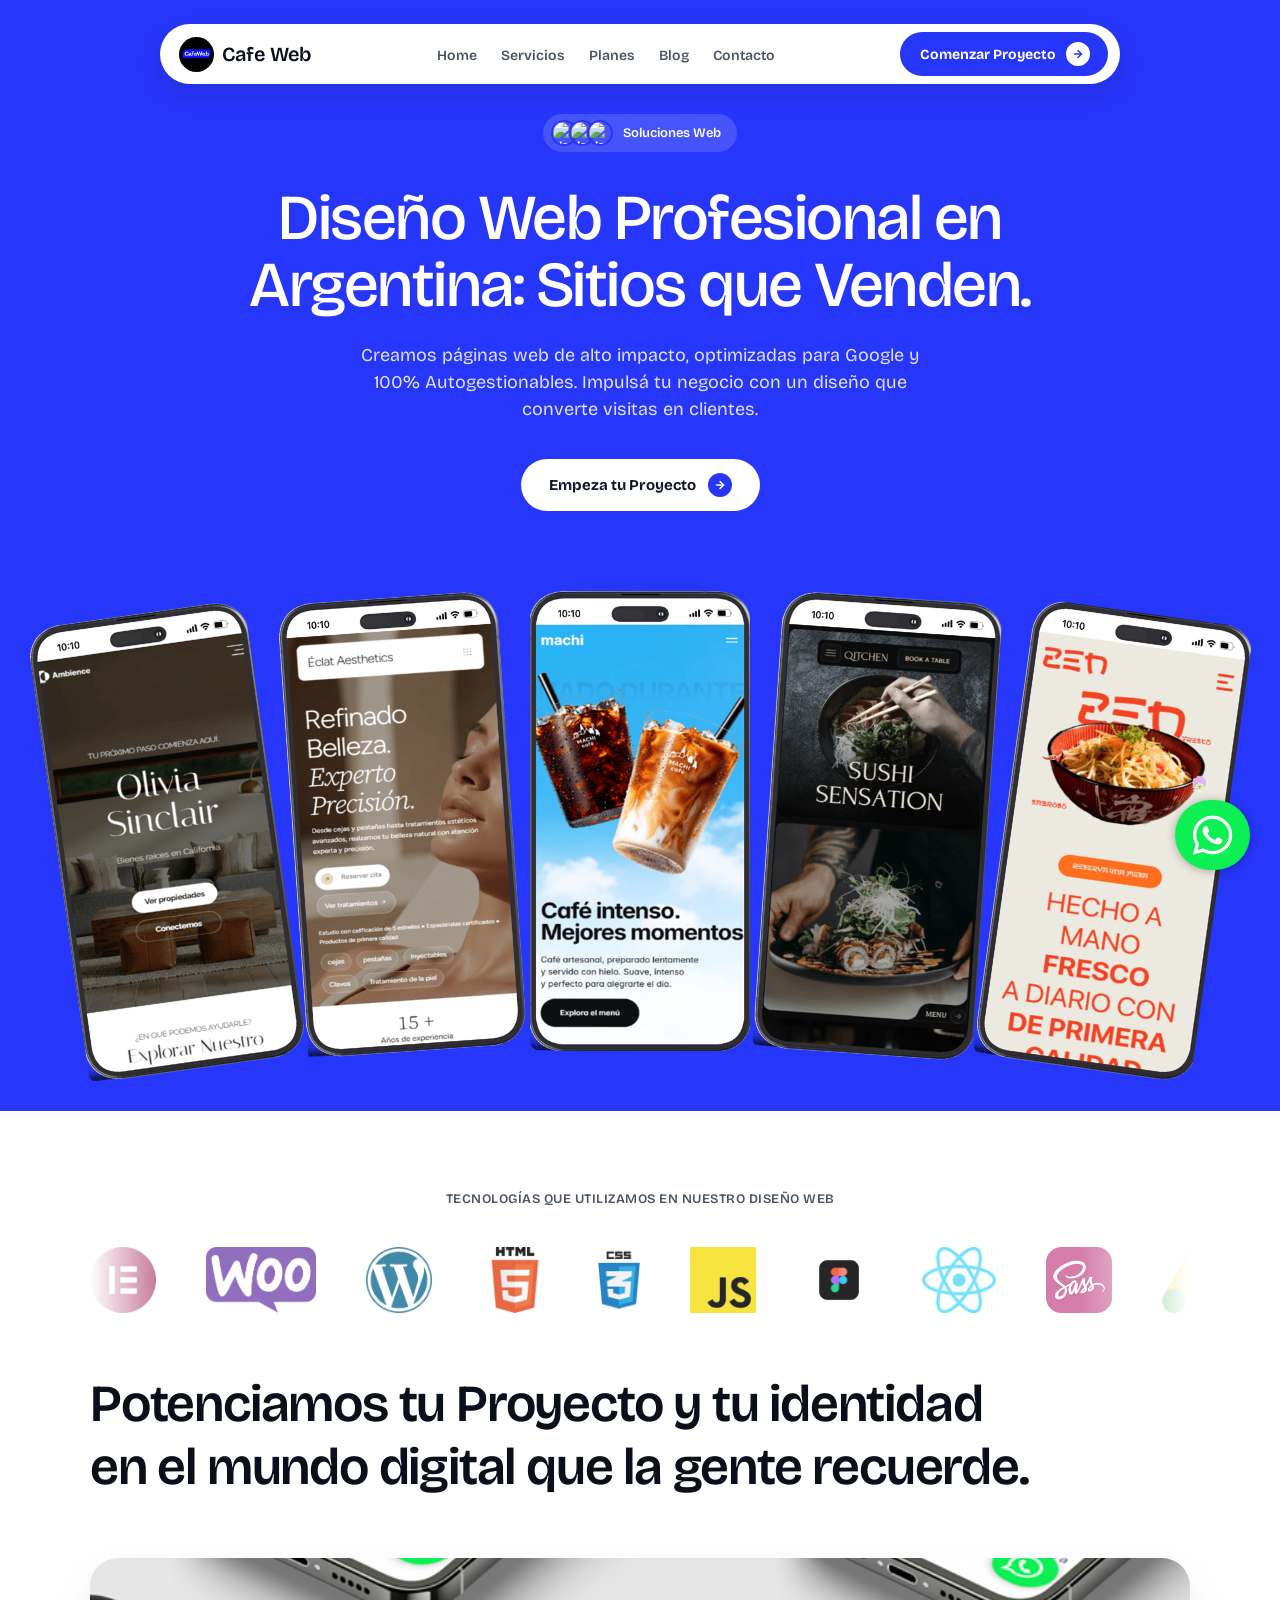
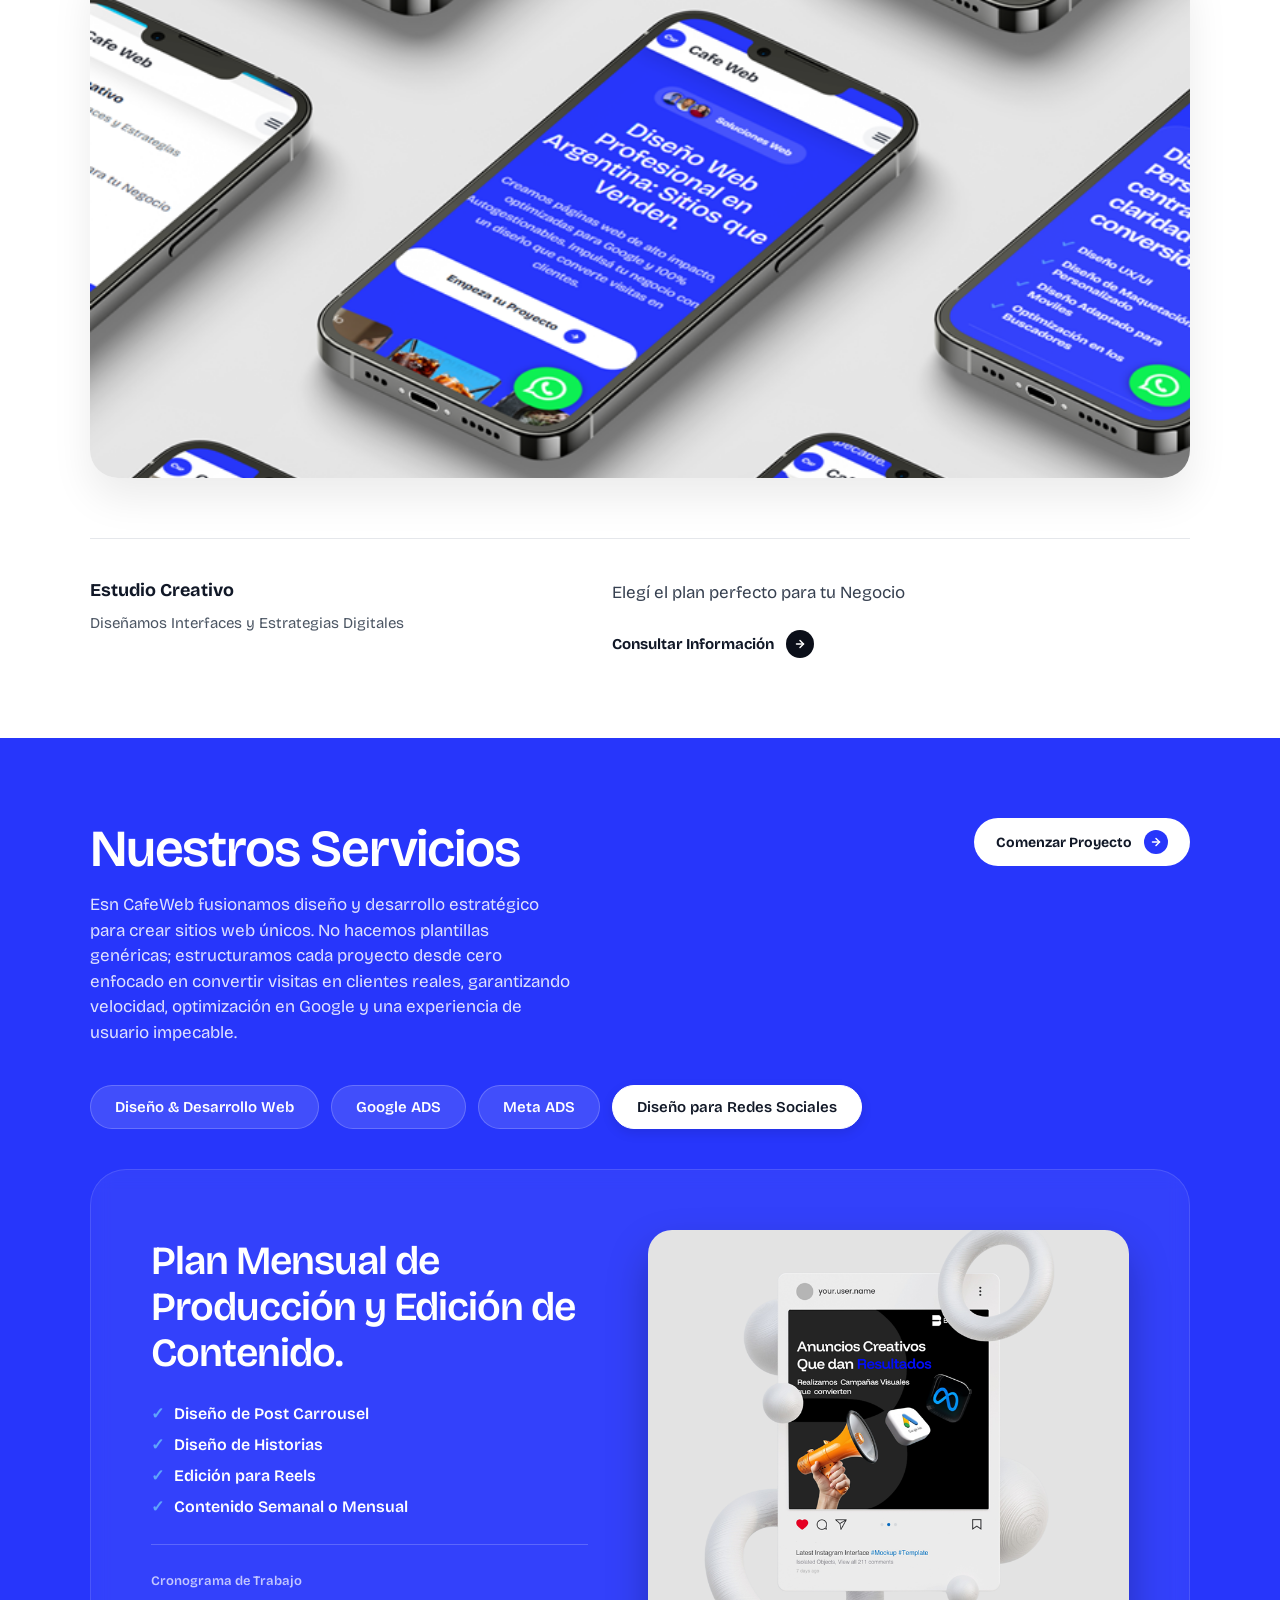
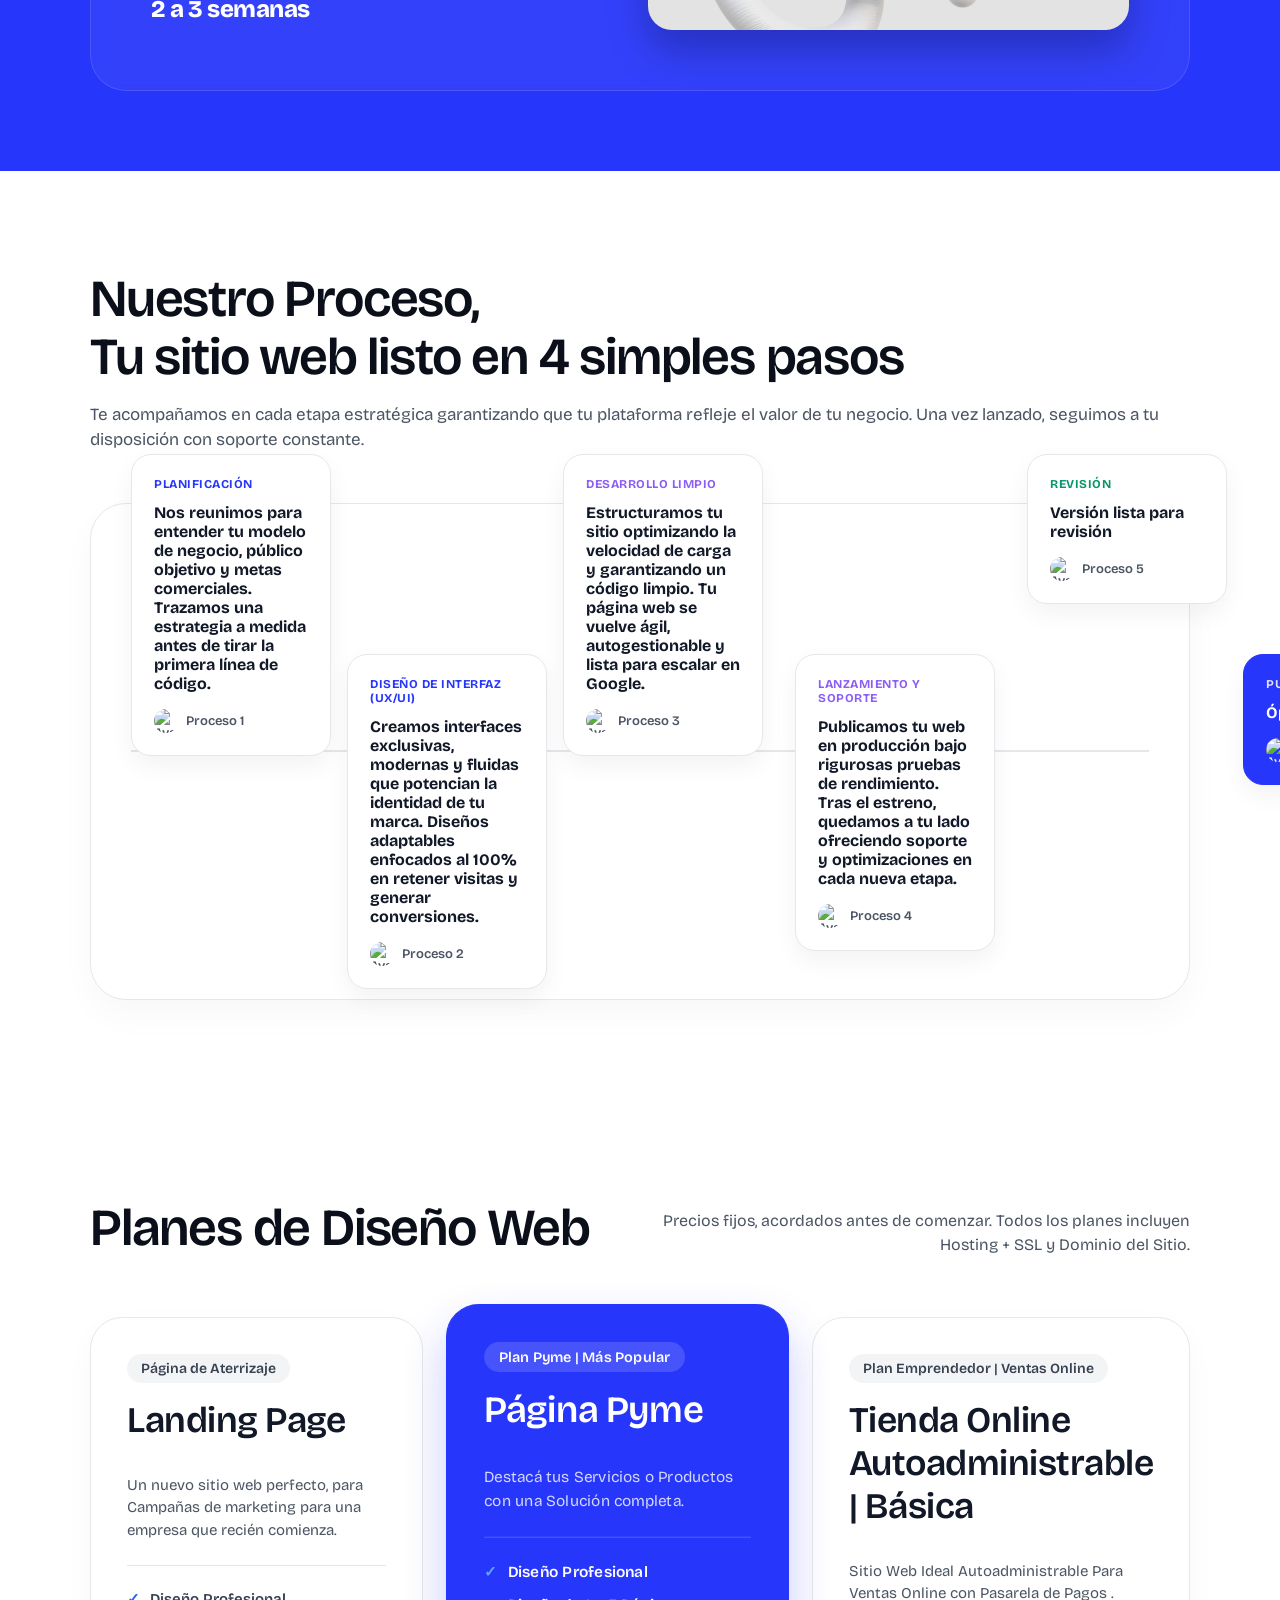
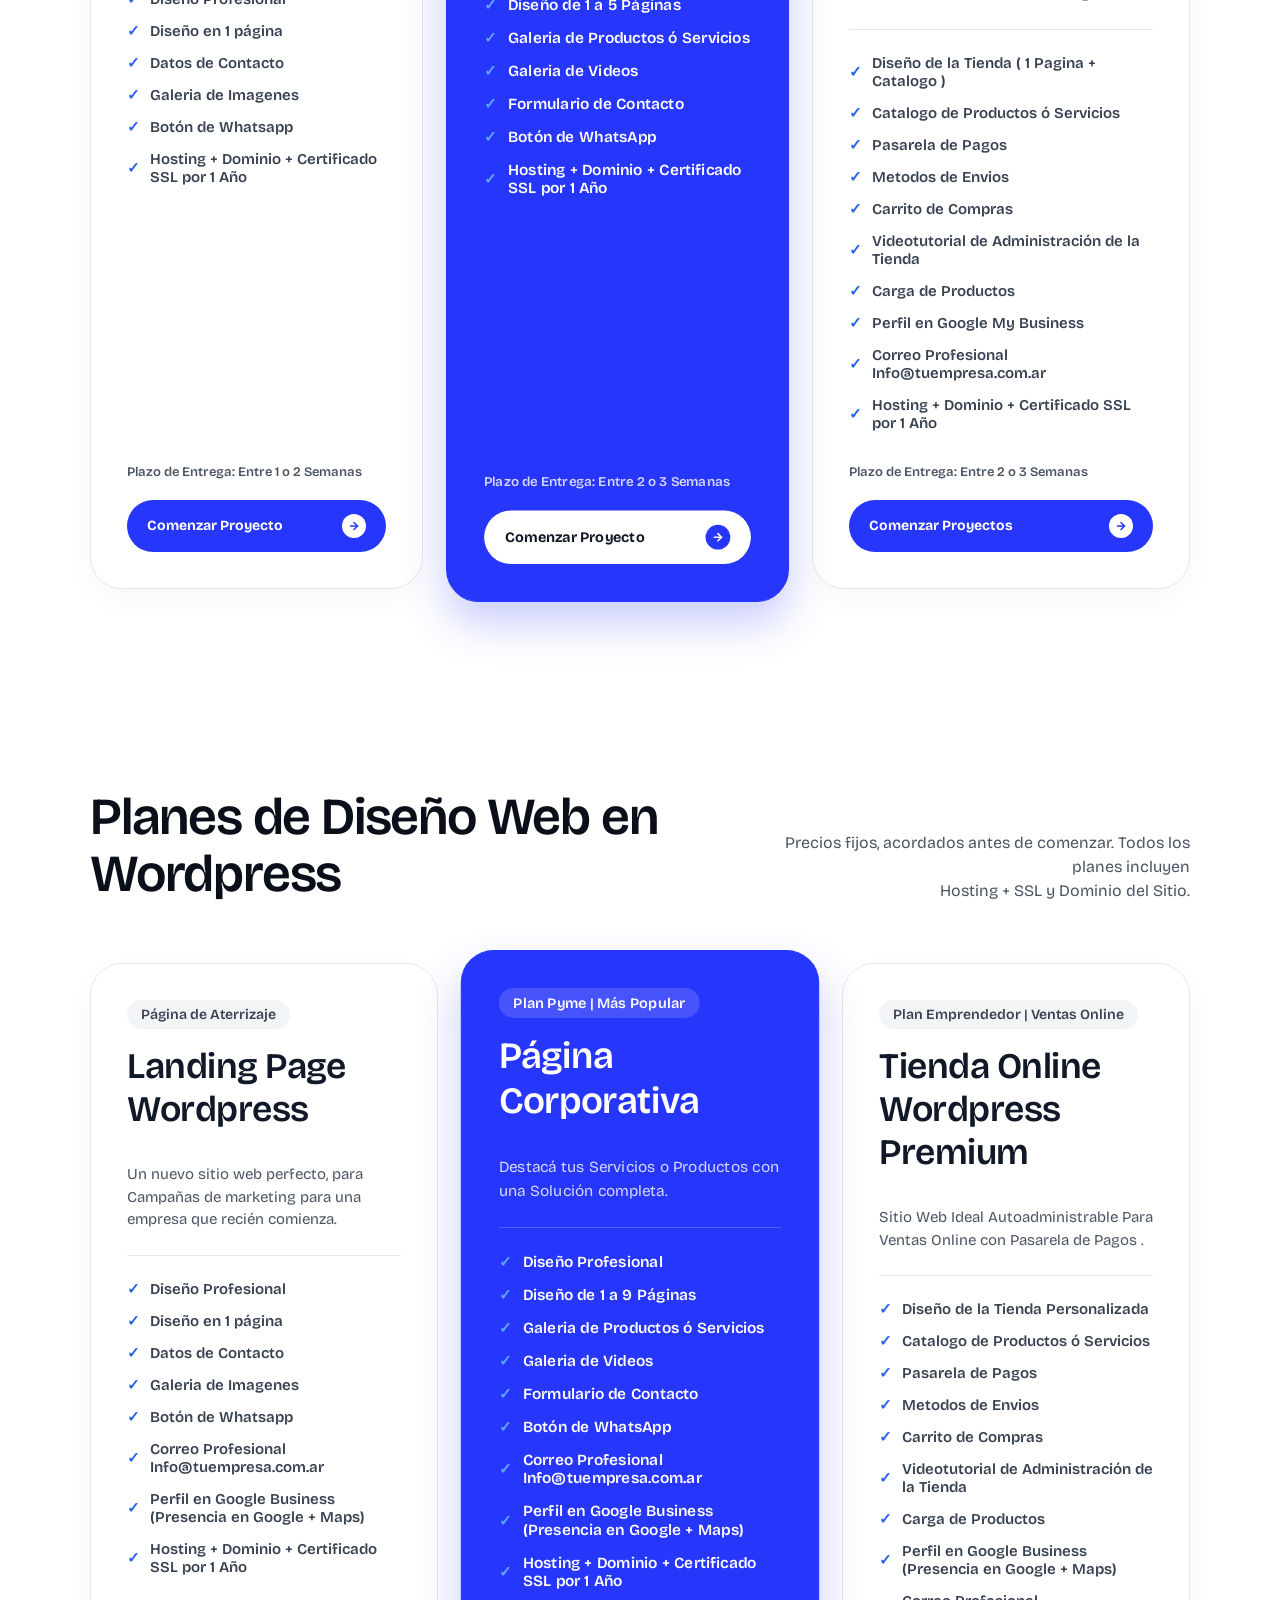
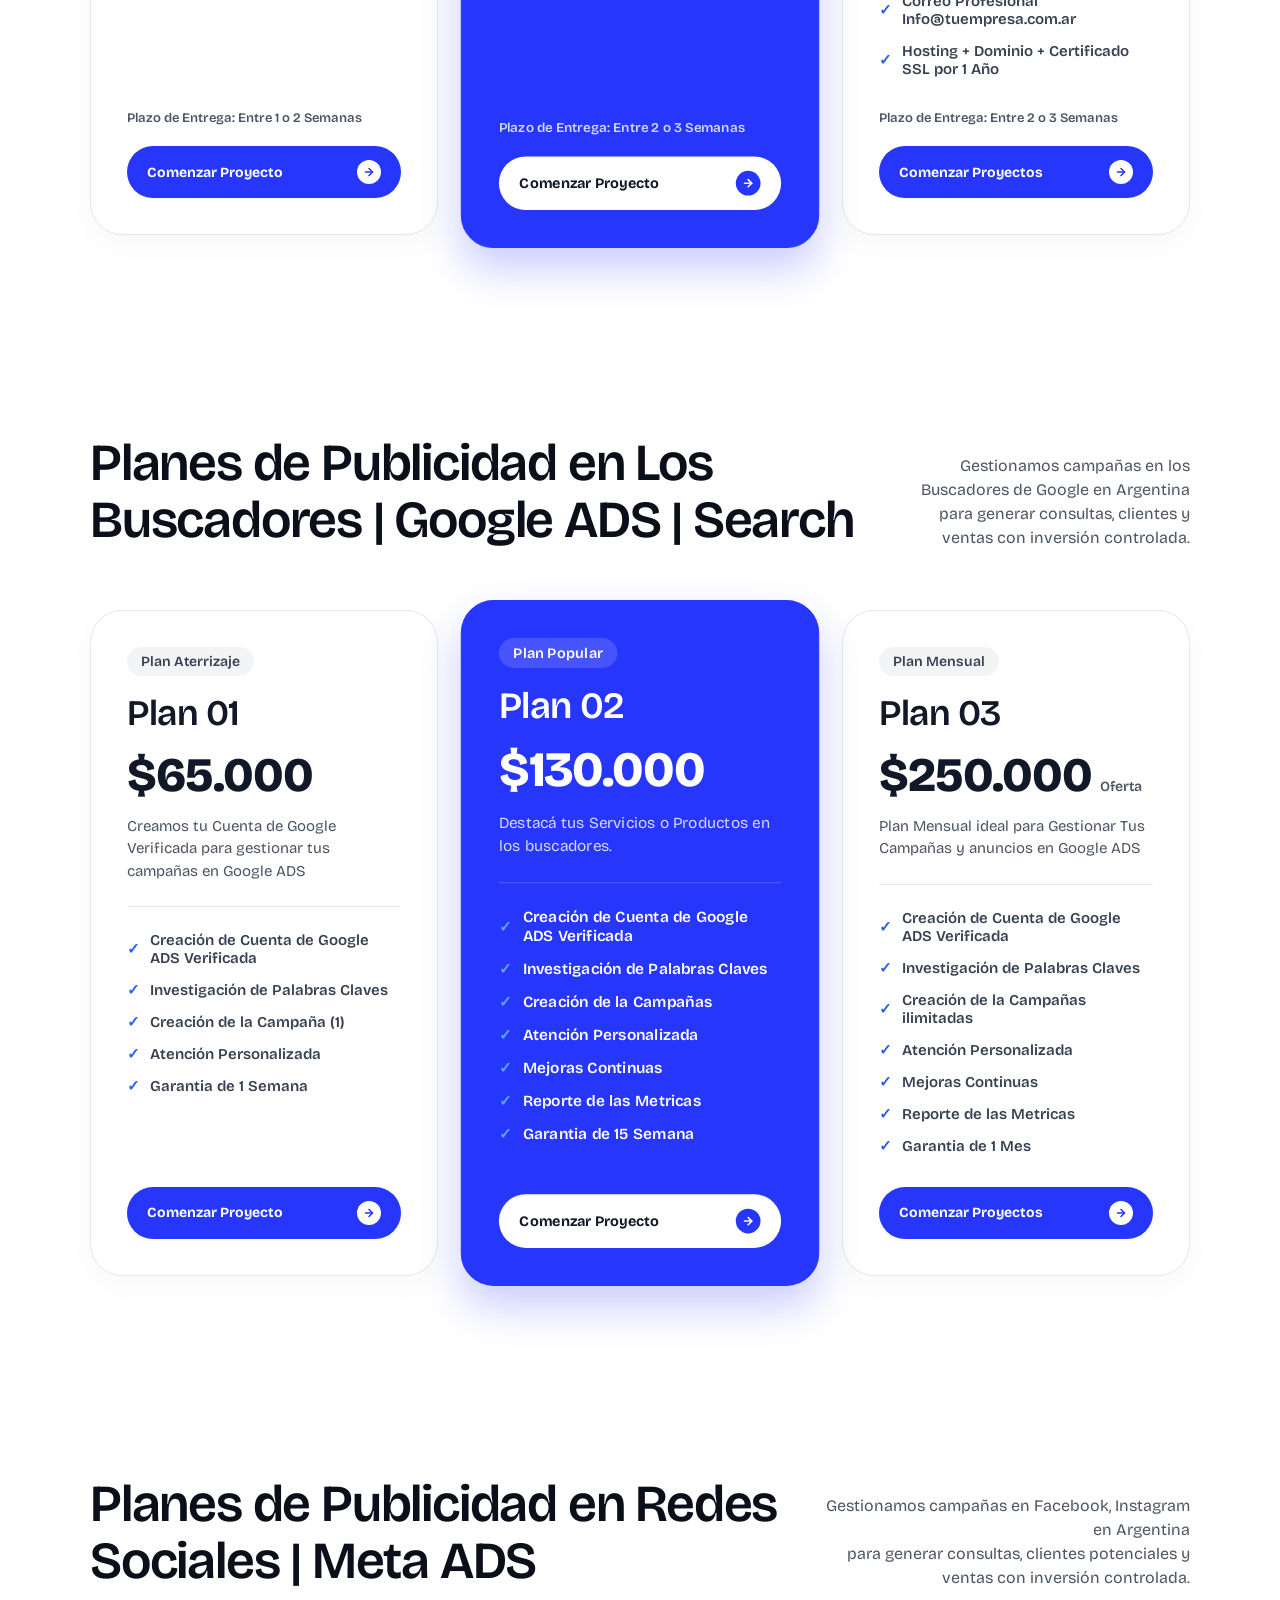
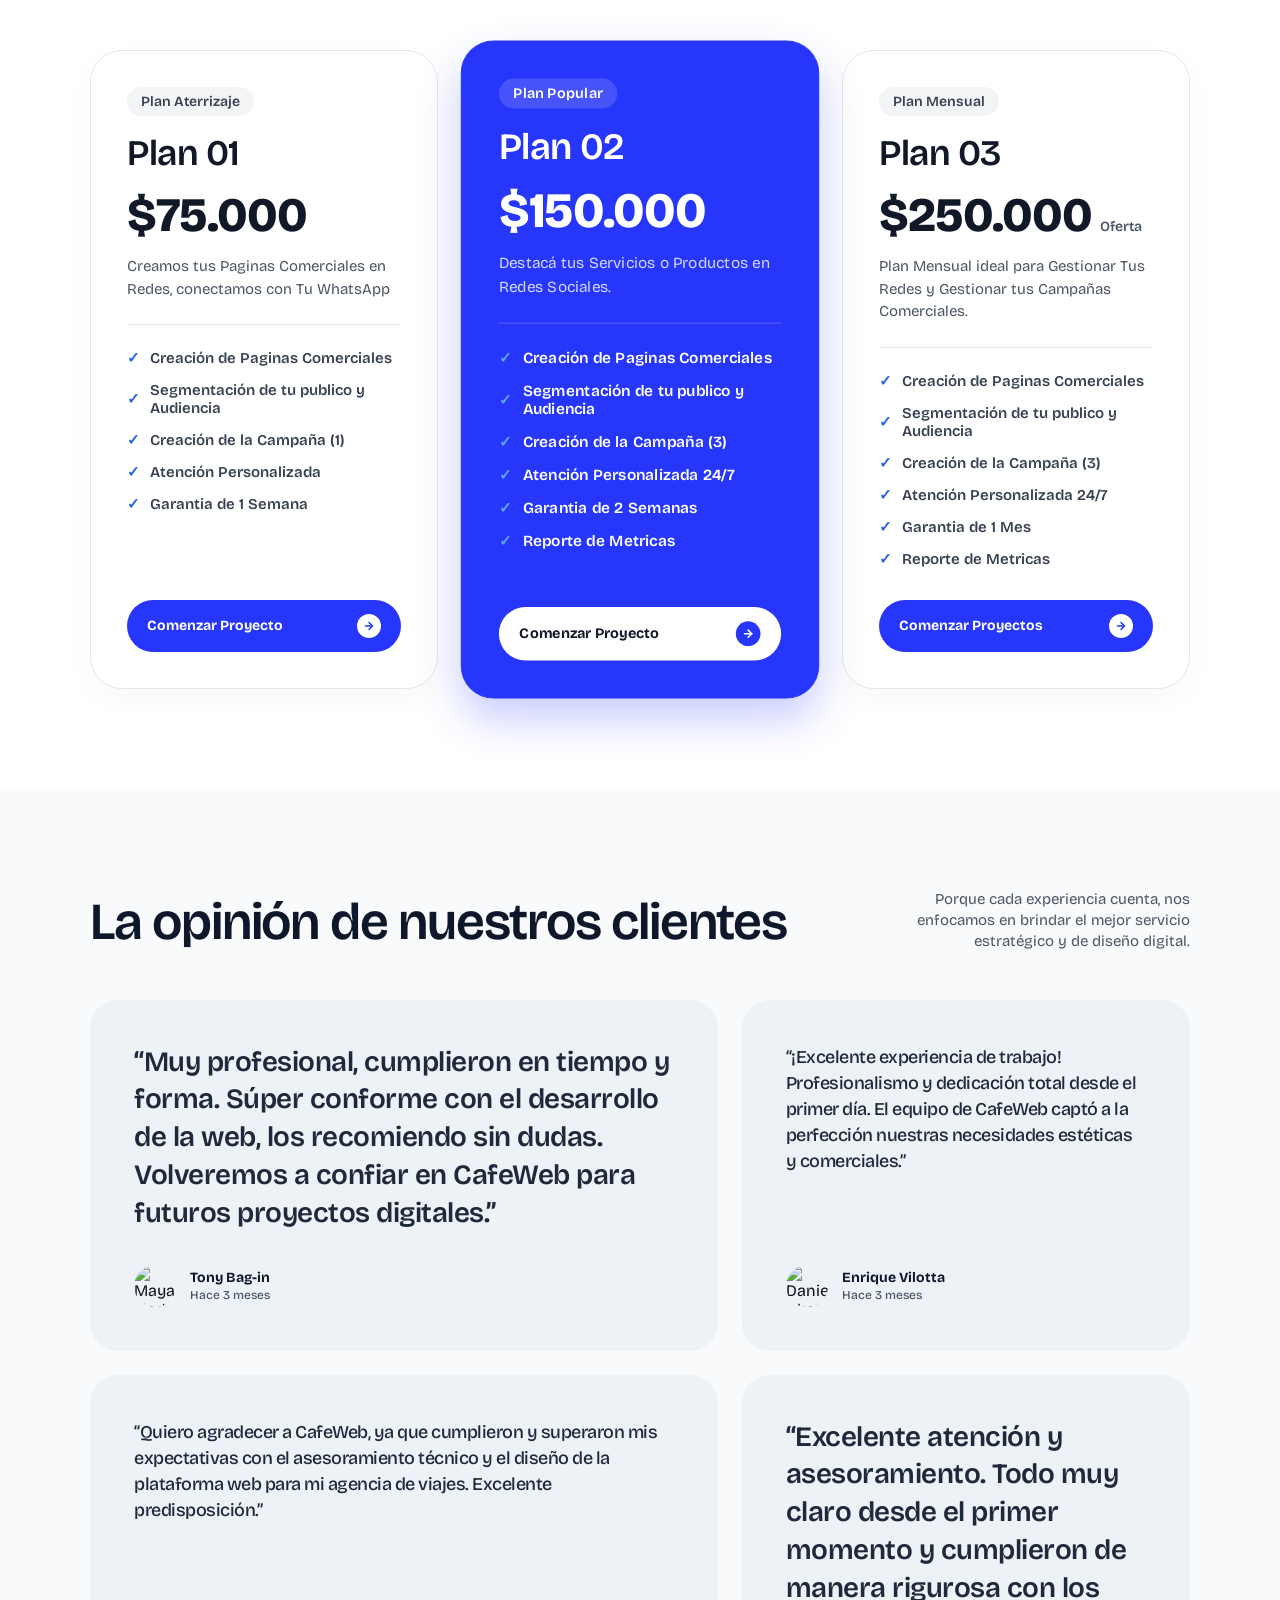
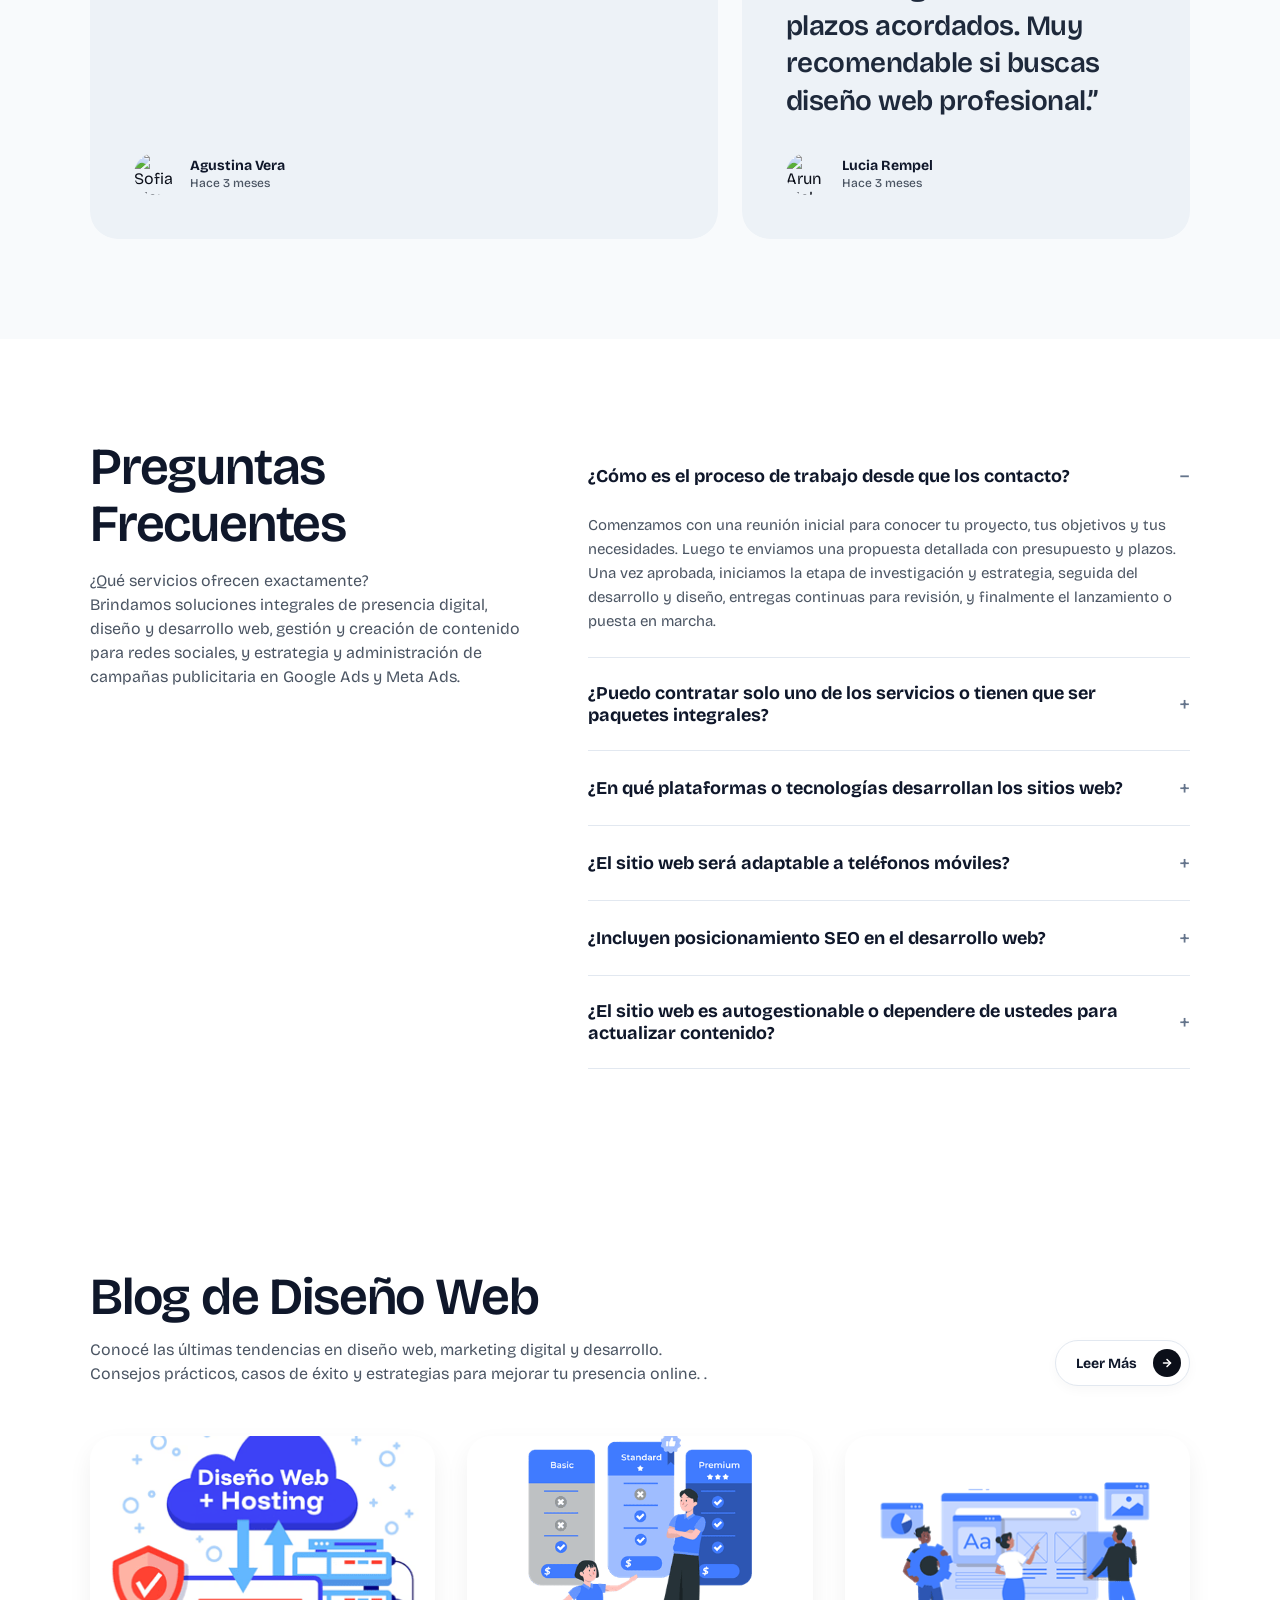
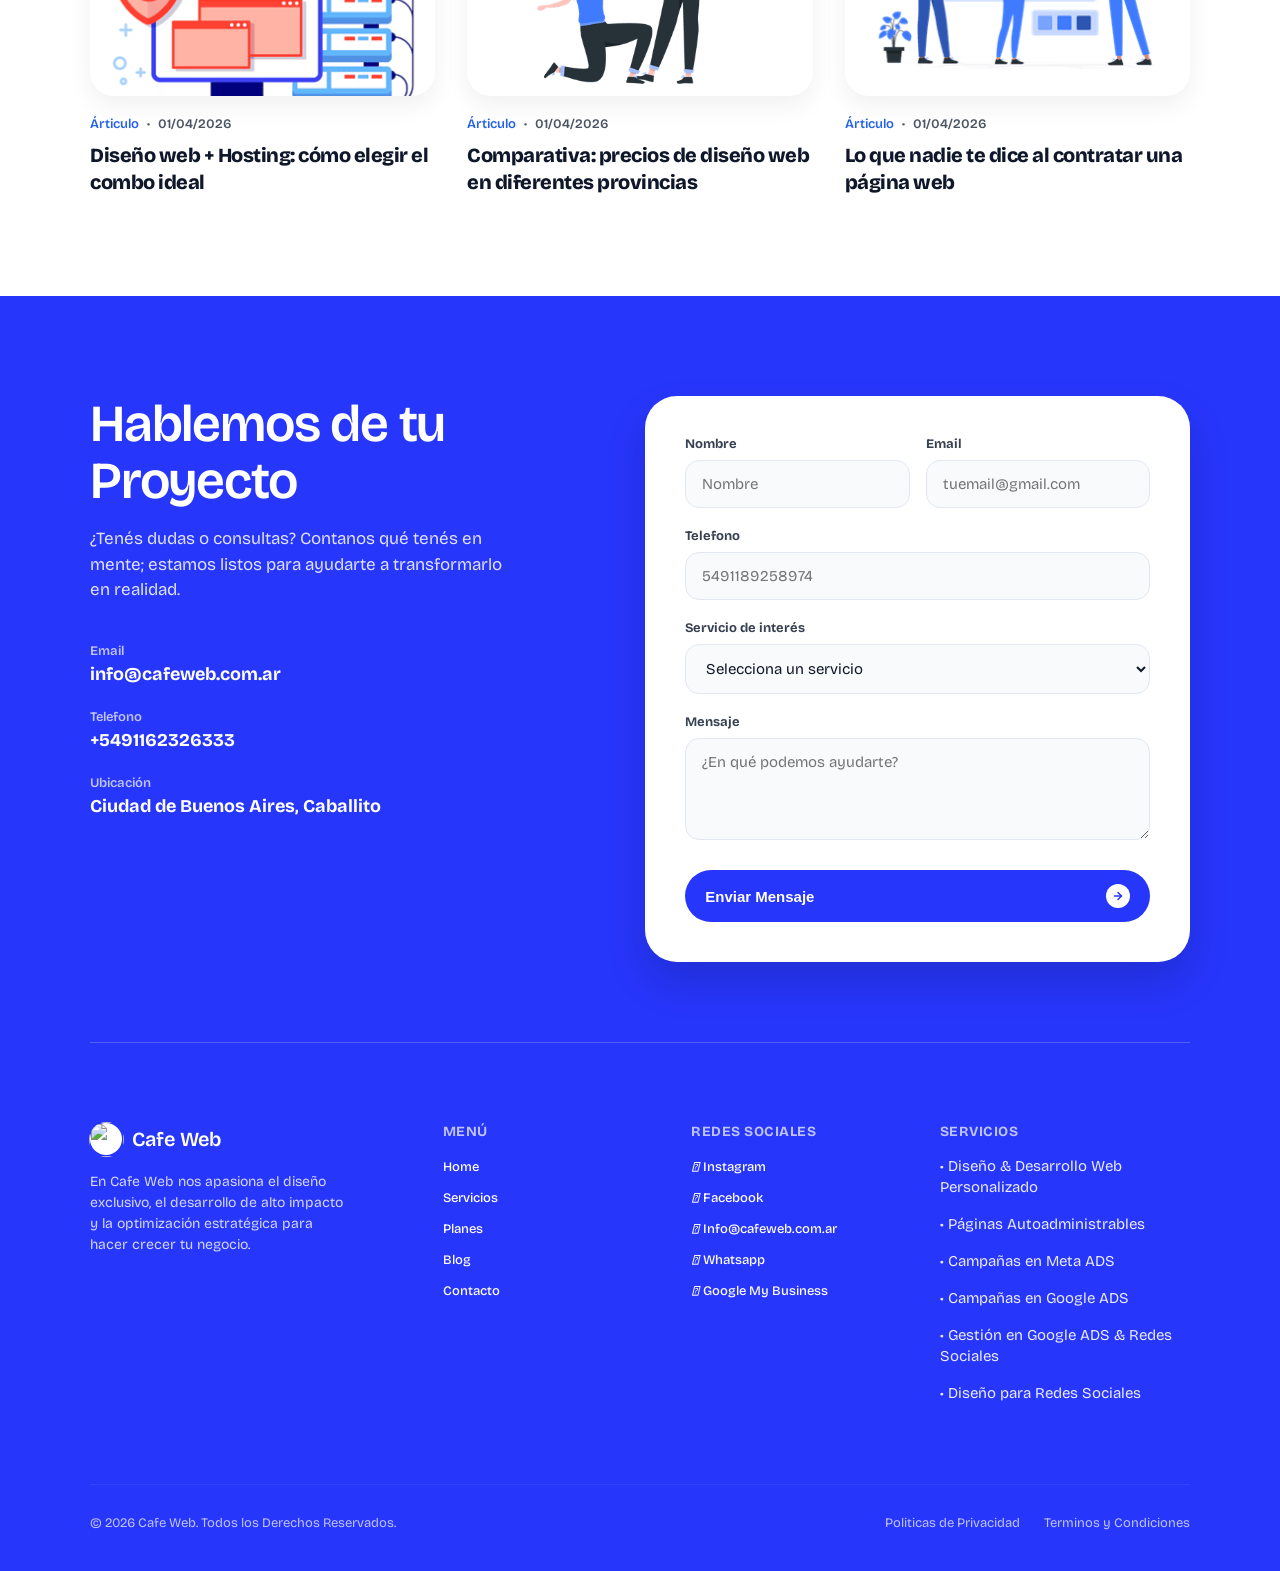
==== commit f8567d5a: "Add files via upload" ====
--- a/index.html
+++ b/index.html
@@ -3,7 +3,7 @@
 <head>
   <meta charset="UTF-8">
   <meta name="viewport" content="width=device-width, initial-scale=1.0">
-  <link rel="icon" type="image/x-icon" href="images/cafeweb.com.ar.png">
+  <link rel="icon" type="image/x-icon" href="images/cafeweb.com.ar.jpeg">
   <meta name="description" content="Creamos páginas web de alto impacto, optimizadas para Google y 100% Autogestionables. Impulsá tu negocio con un diseño que converte visitas en clientes.">
   <link rel="canonical" href="https://www.cafeweb.com.ar/index.html">
   <link rel="stylesheet" href="https://cdnjs.cloudflare.com/ajax/libs/font-awesome/7.3.1/css/all.min.css">
@@ -36,7 +36,7 @@
       <nav class="nav-bar">
         <a href="#" class="brand">
           <div class="logo-icon">
-            <img src="images/cafeweb.com.ar.png">
+            <img src="images/cafeweb.com.ar.jpeg">
           </div>
           Cafe Web
         </a>
--- a/css/style.css
+++ b/css/style.css
@@ -76,8 +76,7 @@
 .logo-icon {
   width: 32px;
   height: 32px;
-  background-color: var(--bg-color);
-  border-radius: 50%;
+   border-radius: 50%;
   display: flex;
   align-items: center;
   justify-content: center;
@@ -85,8 +84,9 @@
 }
 
 .logo-icon img {
-  width: 20px;
-  height: 20px;
+  border-radius: 60px;
+  width: 35px;
+  height: 35px;
   fill: currentColor;
 }
 
